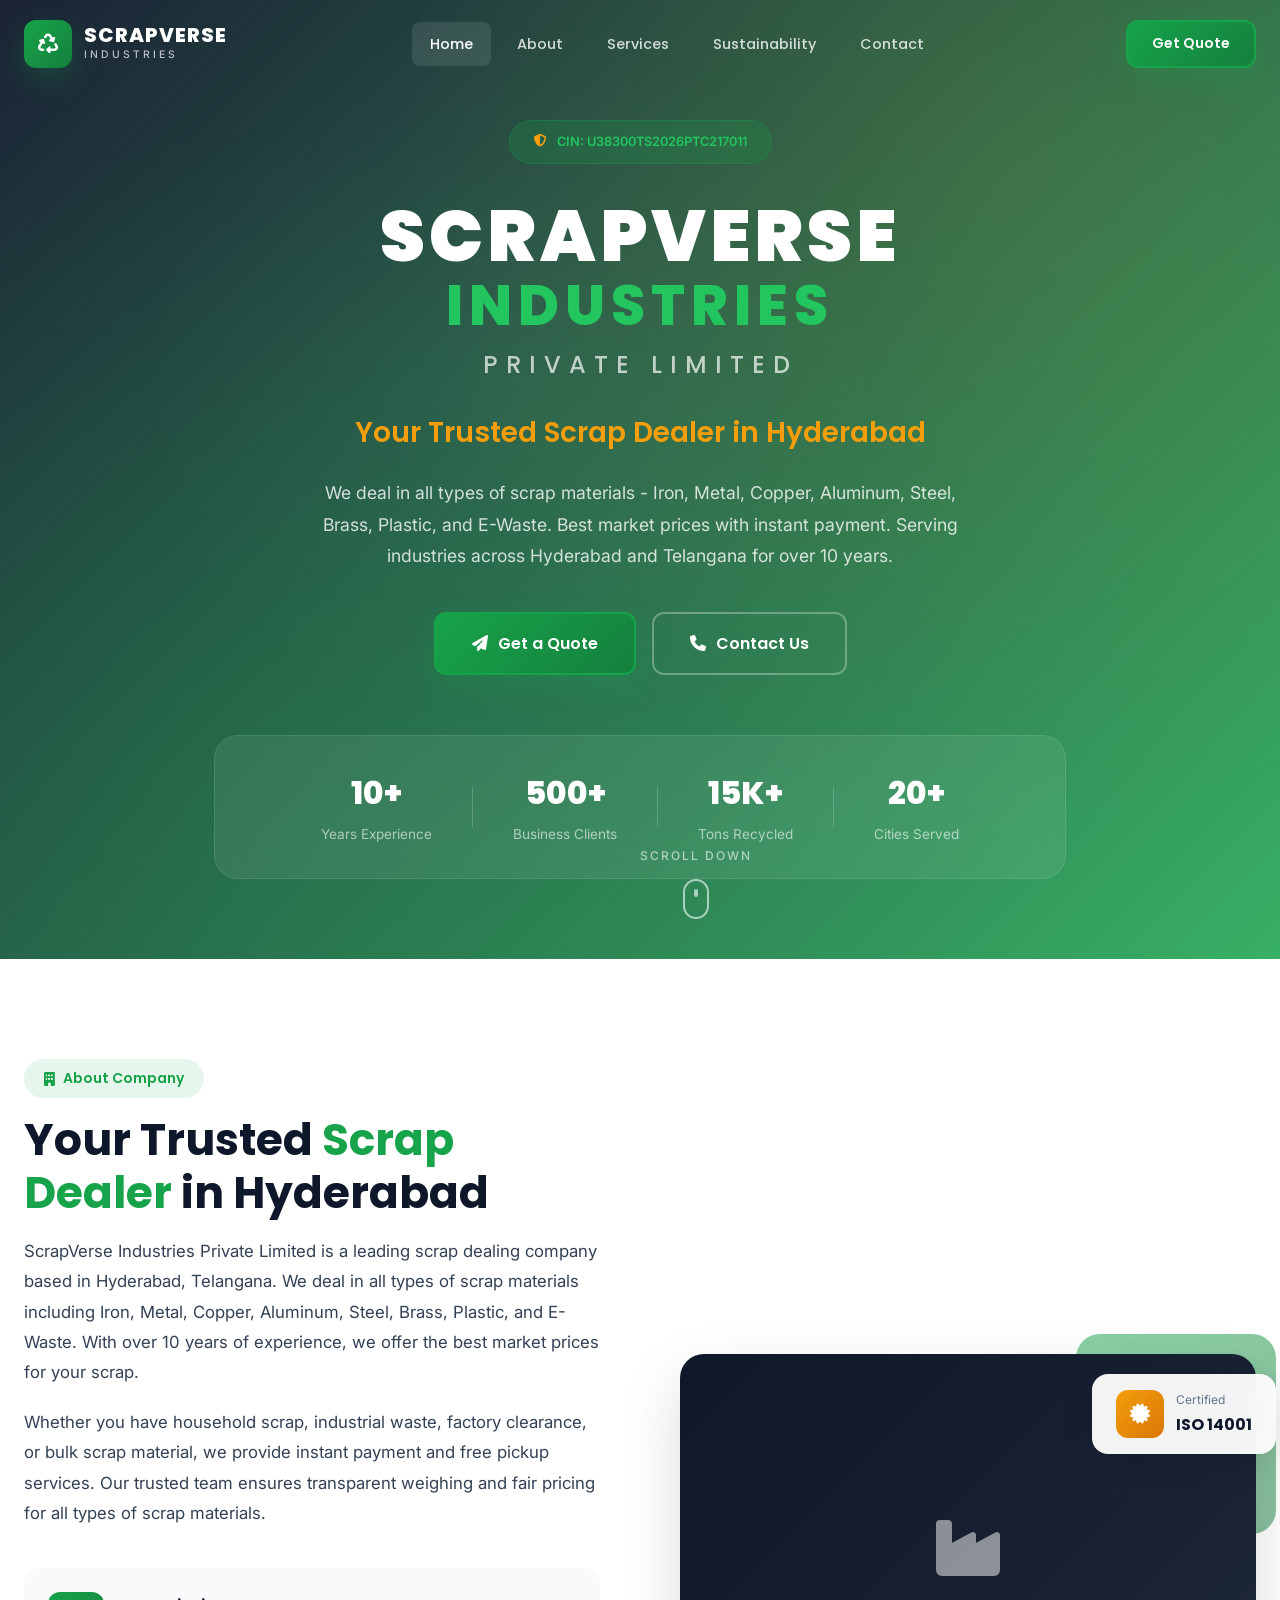
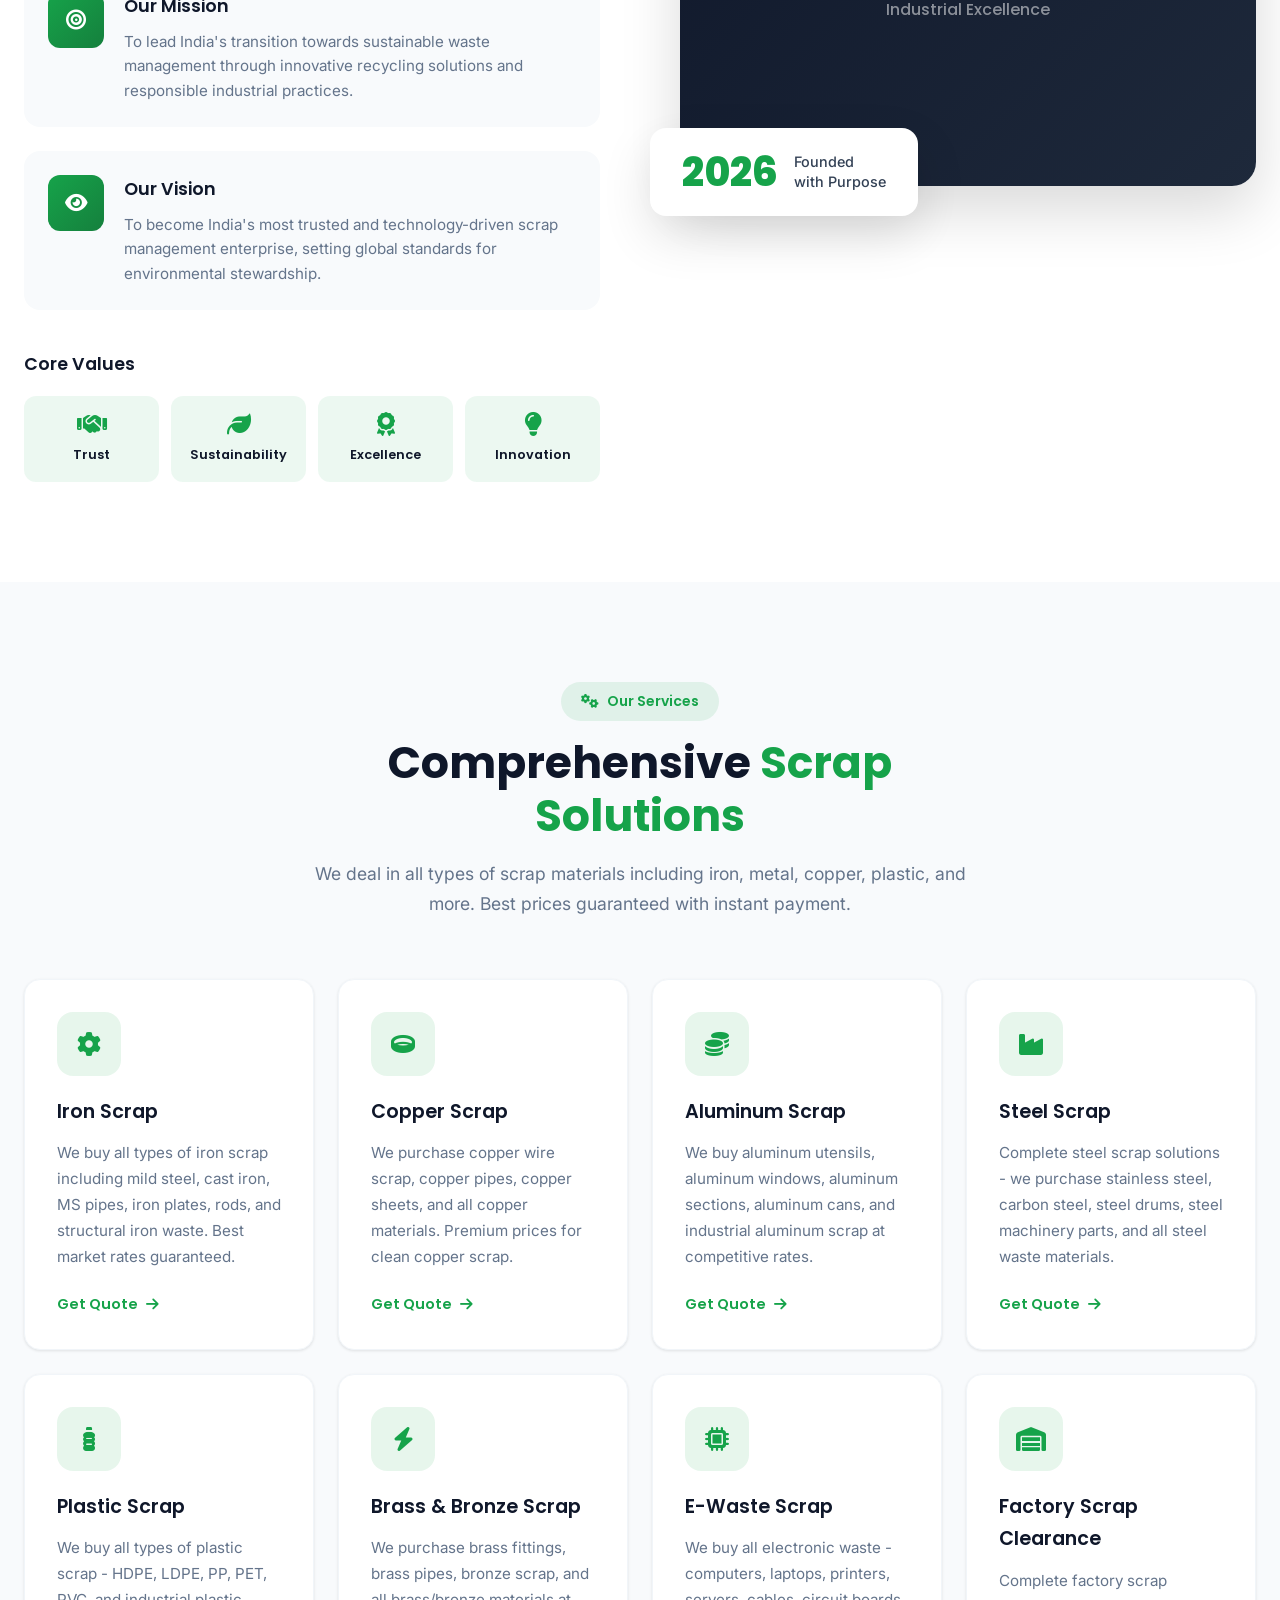
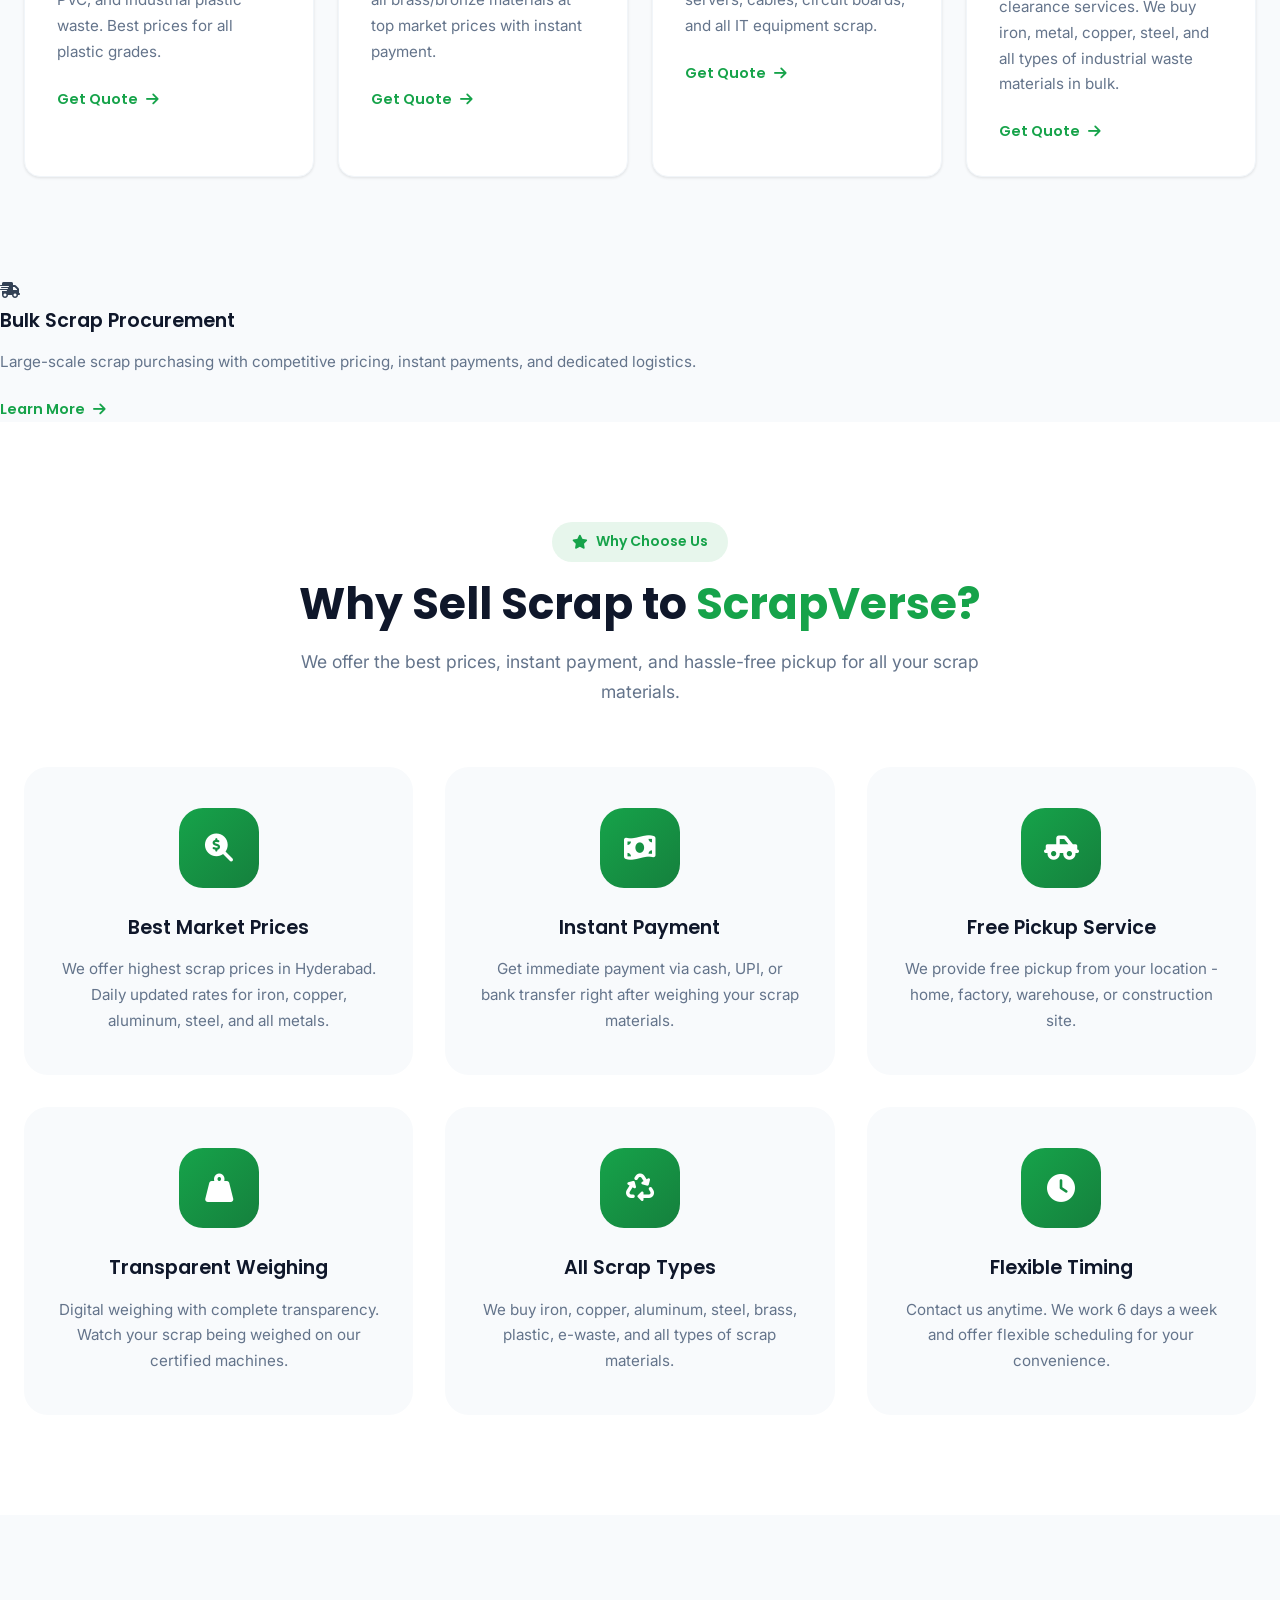
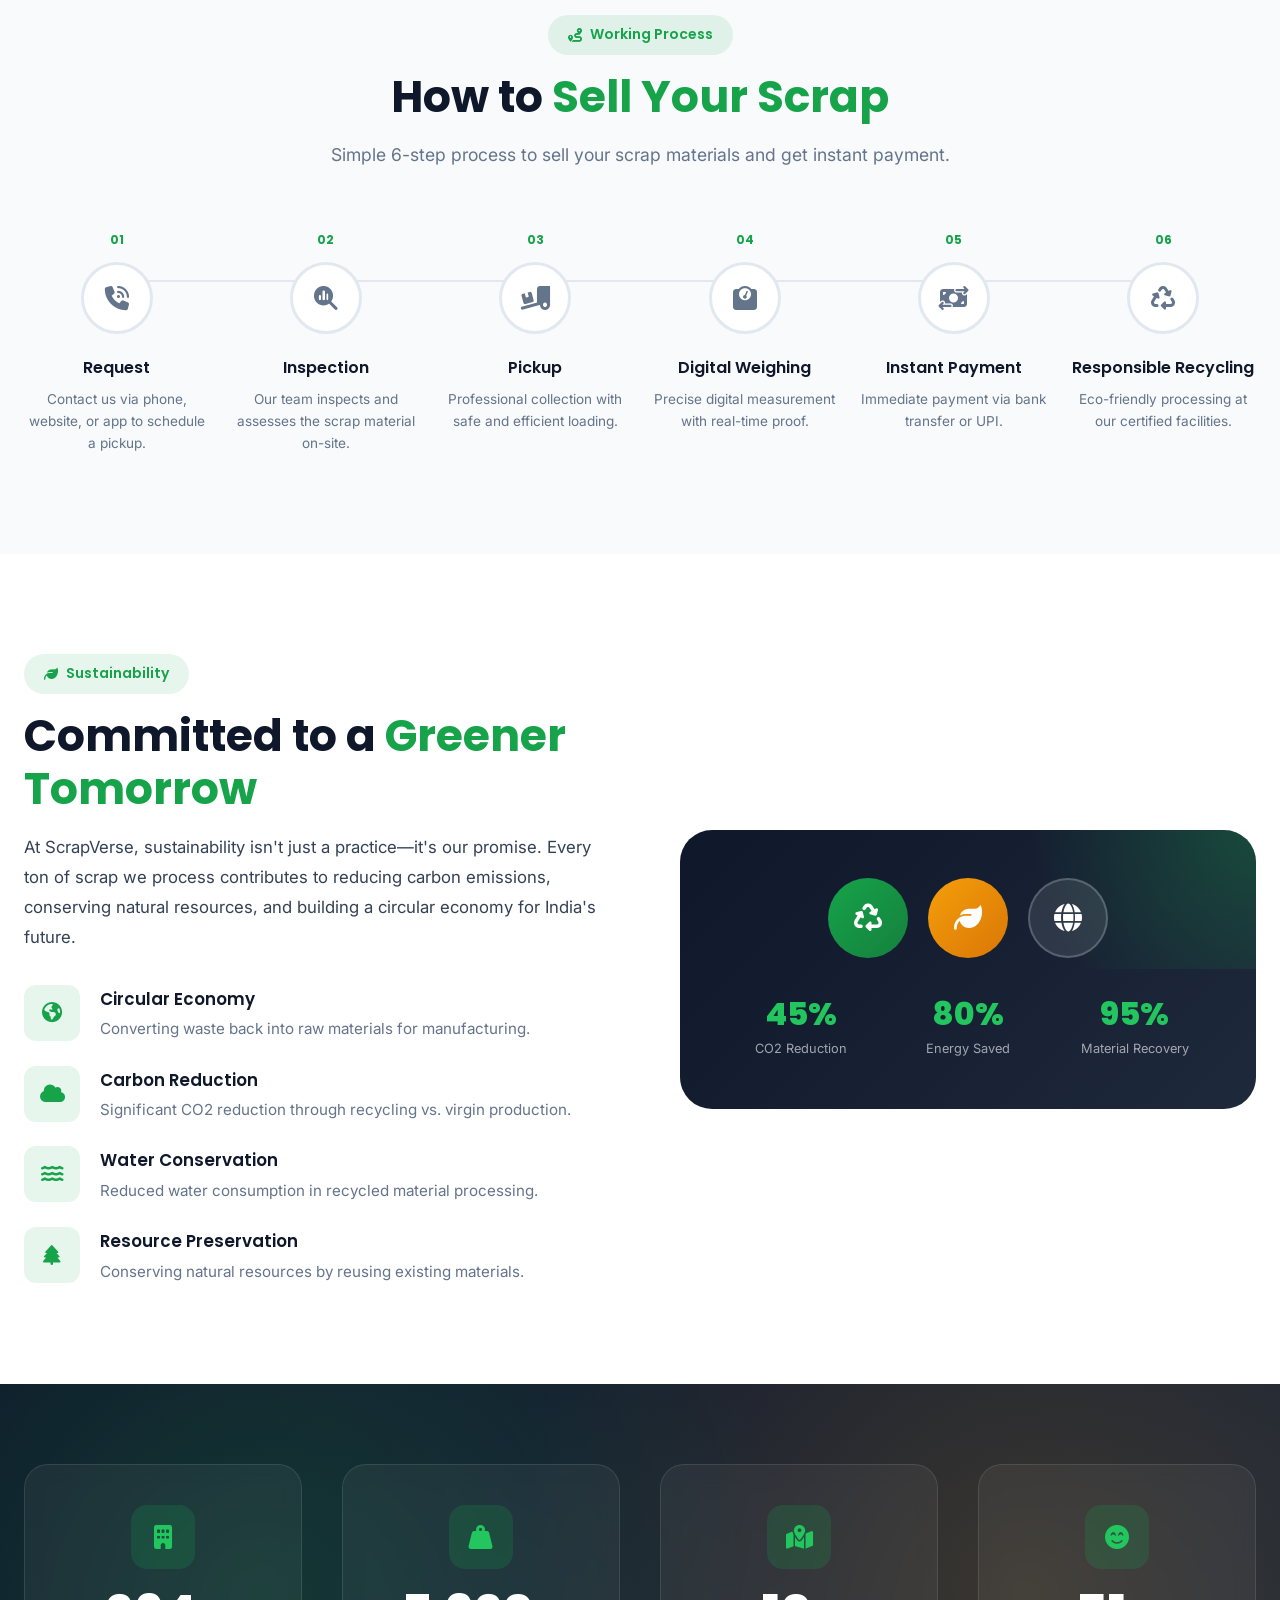
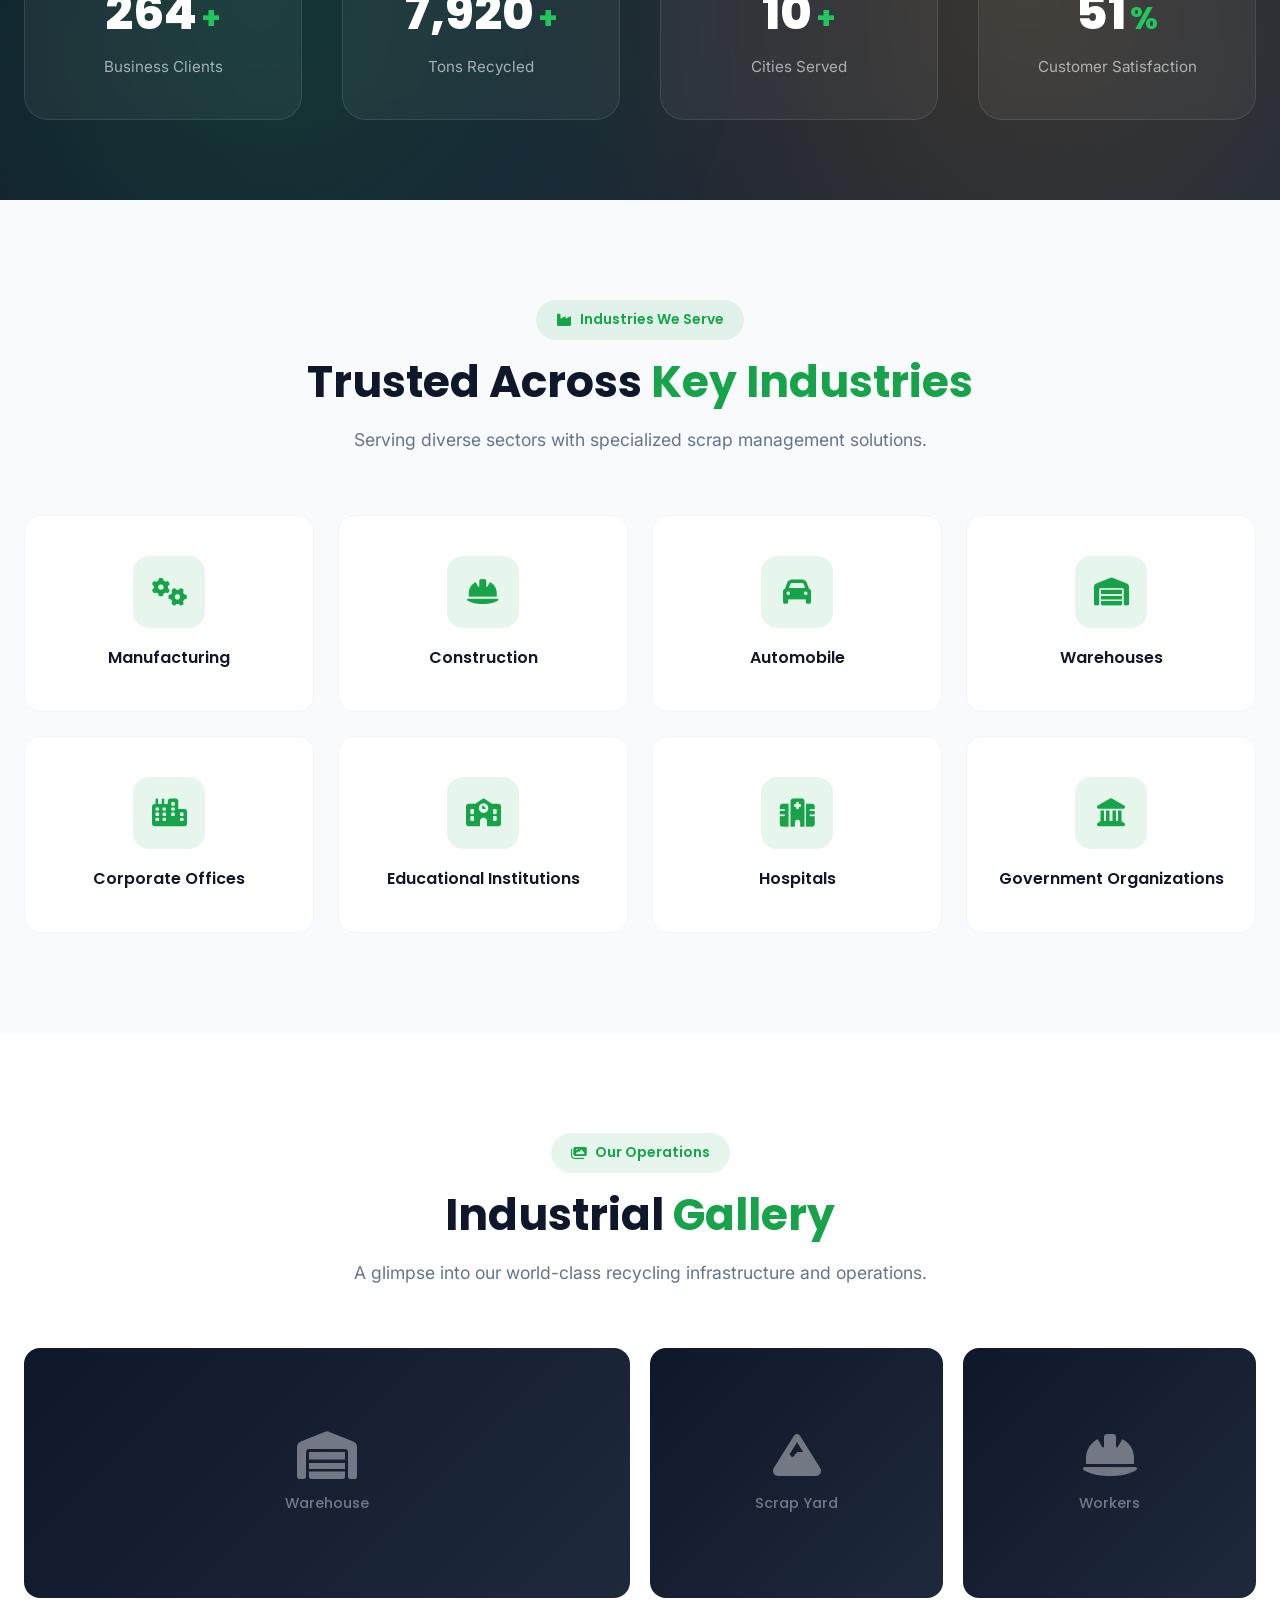
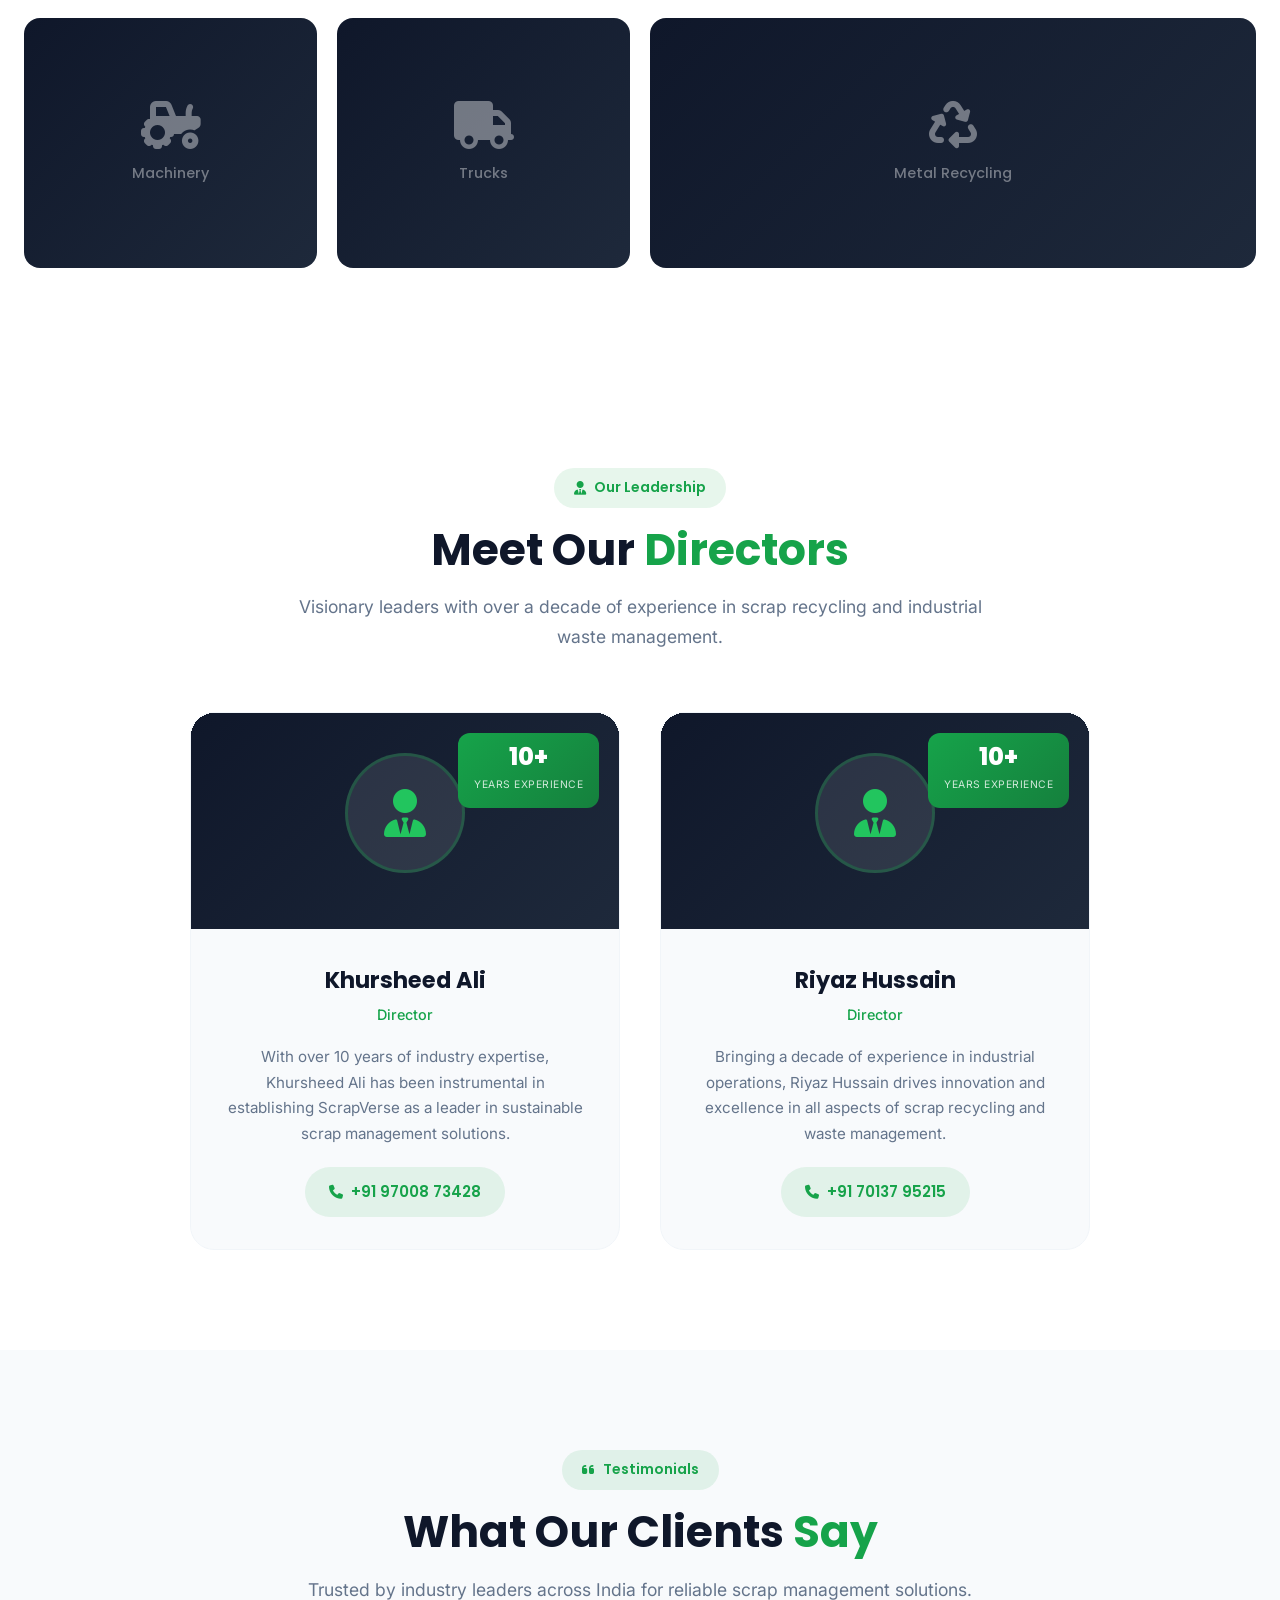
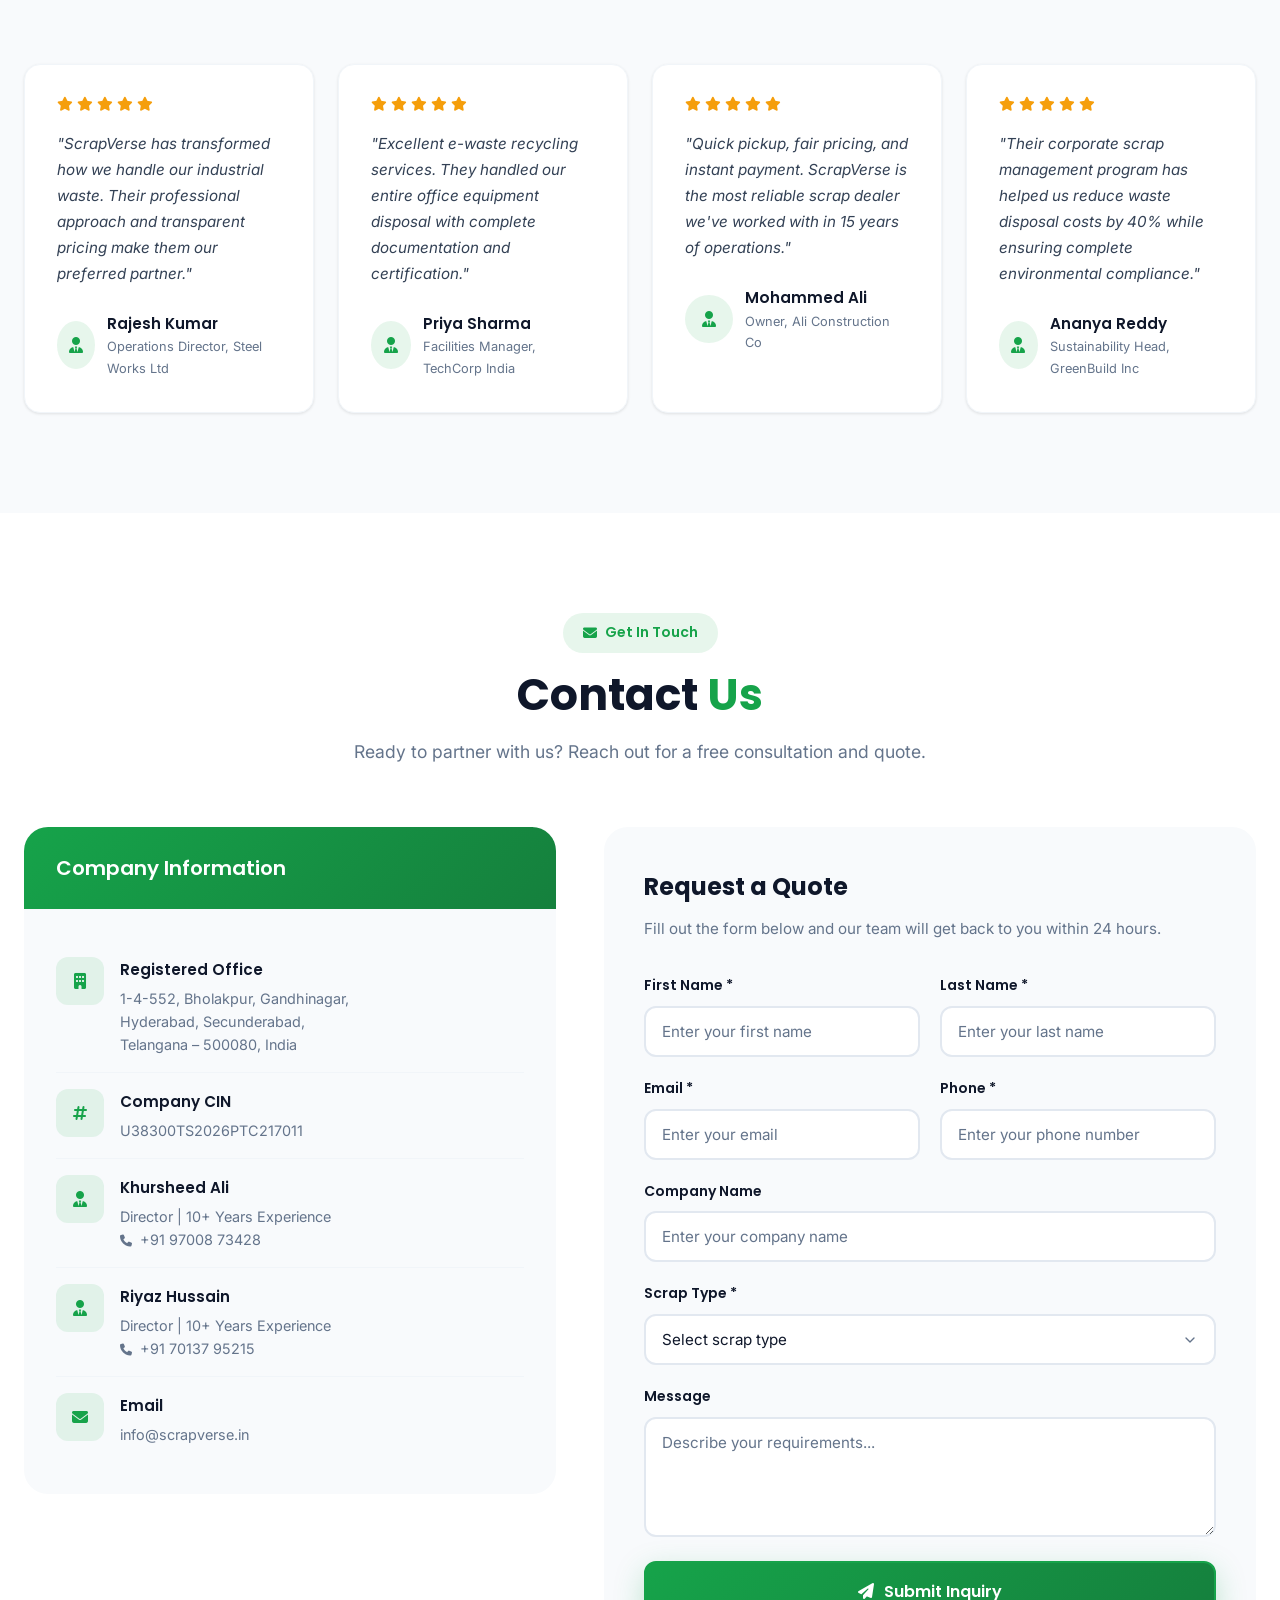
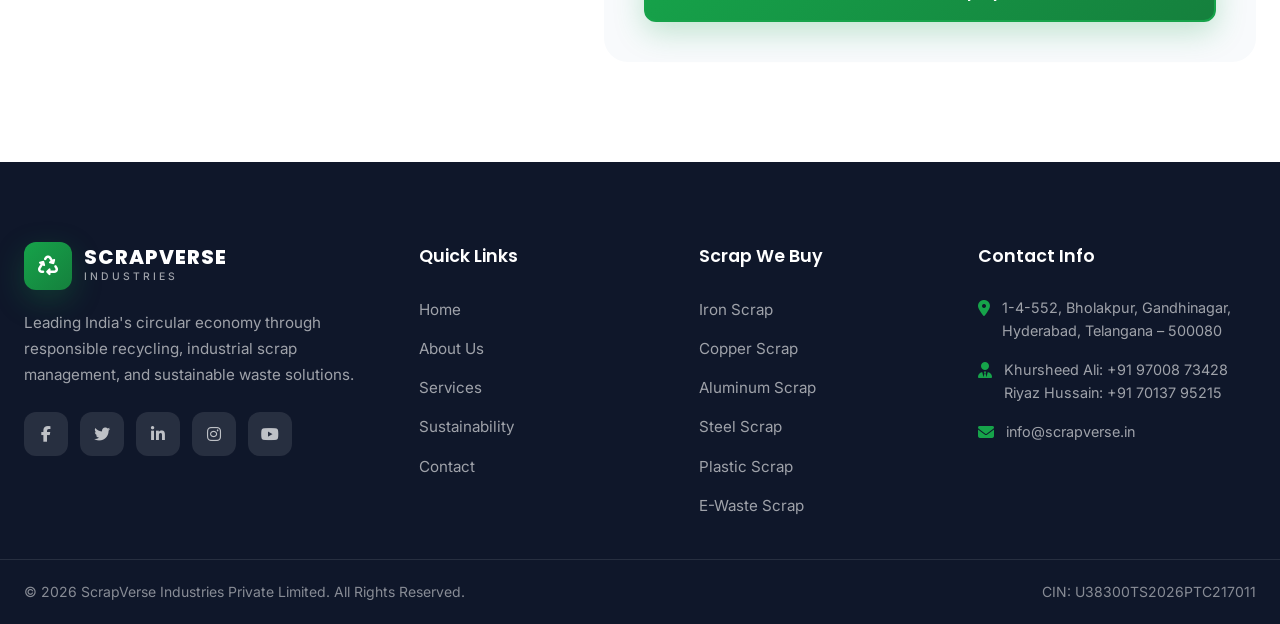
==== index.html @ 21d90a6e "Add files via upload" ====
<!DOCTYPE html>
<html lang="en">
<head>
    <meta charset="UTF-8">
    <meta name="viewport" content="width=device-width, initial-scale=1.0">
    <meta name="description" content="ScrapVerse Industries - Best scrap dealer in Hyderabad. We buy iron, copper, aluminum, steel, brass, plastic, e-waste scrap. Best prices with instant payment and free pickup.">
    <meta name="keywords" content="scrap dealer Hyderabad, iron scrap, copper scrap, aluminum scrap, steel scrap, plastic scrap, e-waste, scrap buyer, kabad dealer, scrapyerd">
    <meta name="author" content="ScrapVerse Industries Private Limited">
    <meta name="robots" content="index, follow">
    
    <title>ScrapVerse Industries | Best Scrap Dealer in Hyderabad | Iron, Copper, Steel, Plastic Scrap</title>
    
    <!-- Open Graph Meta -->
    <meta property="og:title" content="ScrapVerse Industries Private Limited">
    <meta property="og:description" content="Transforming Scrap into Sustainable Value">
    <meta property="og:type" content="website">
    
    <!-- Fonts -->
    <link rel="preconnect" href="https://fonts.googleapis.com">
    <link rel="preconnect" href="https://fonts.gstatic.com" crossorigin>
    <link href="https://fonts.googleapis.com/css2?family=Inter:wght@300;400;500;600;700&family=Poppins:wght@300;400;500;600;700;800;900&display=swap" rel="stylesheet">
    
    <!-- Font Awesome -->
    <link rel="stylesheet" href="https://cdnjs.cloudflare.com/ajax/libs/font-awesome/6.5.1/css/all.min.css">
    
    <!-- AOS Animation Library -->
    <link href="https://unpkg.com/aos@2.3.1/dist/aos.css" rel="stylesheet">
    
    <!-- Custom CSS -->
    <link rel="stylesheet" href="styles.css">
</head>
<body>
    <!-- Preloader -->
    <div id="preloader">
        <div class="loader">
            <div class="loader-inner">
                <div class="loader-circle"></div>
                <div class="loader-circle"></div>
                <div class="loader-circle"></div>
                <span class="loader-text">ScrapVerse</span>
            </div>
        </div>
    </div>

    <!-- Sticky Navigation -->
    <header id="navbar" class="navbar">
        <div class="container nav-container">
            <a href="#home" class="logo">
                <div class="logo-icon">
                    <i class="fas fa-recycle"></i>
                </div>
                <div class="logo-text">
                    <span class="logo-name">SCRAPVERSE</span>
                    <span class="logo-sub">INDUSTRIES</span>
                </div>
            </a>
            
            <nav class="nav-menu" id="navMenu">
                <a href="#home" class="nav-link active">Home</a>
                <a href="#about" class="nav-link">About</a>
                <a href="#services" class="nav-link">Services</a>
                <a href="#sustainability" class="nav-link">Sustainability</a>
                <a href="#contact" class="nav-link">Contact</a>
            </nav>
            
            <div class="nav-actions">
                <a href="#contact" class="btn btn-primary btn-nav">Get Quote</a>
                <button class="mobile-toggle" id="mobileToggle" aria-label="Toggle navigation">
                    <span></span>
                    <span></span>
                    <span></span>
                </button>
            </div>
        </div>
    </header>

    <!-- Mobile Menu Overlay -->
    <div class="mobile-menu-overlay" id="mobileOverlay"></div>
    <div class="mobile-menu" id="mobileMenu">
        <div class="mobile-menu-header">
            <div class="logo-icon">
                <i class="fas fa-recycle"></i>
            </div>
            <button class="mobile-close" id="mobileClose">
                <i class="fas fa-times"></i>
            </button>
        </div>
        <nav class="mobile-nav">
            <a href="#home" class="mobile-nav-link">Home</a>
            <a href="#about" class="mobile-nav-link">About</a>
            <a href="#services" class="mobile-nav-link">Services</a>
            <a href="#sustainability" class="mobile-nav-link">Sustainability</a>
            <a href="#contact" class="mobile-nav-link">Contact</a>
            <a href="#contact" class="btn btn-primary btn-block">Get Quote</a>
        </nav>
    </div>

    <main>
        <!-- Hero Section -->
        <section id="home" class="hero">
            <div class="hero-bg">
                <div class="hero-overlay"></div>
                <div class="hero-pattern"></div>
            </div>
            <div class="container hero-content">
                <div class="hero-badge" data-aos="fade-down" data-aos-delay="100">
                    <i class="fas fa-shield-halved"></i>
                    <span>CIN: U38300TS2026PTC217011</span>
                </div>
                <h1 class="hero-title" data-aos="fade-up" data-aos-delay="200">
                    <span class="hero-title-line">SCRAPVERSE</span>
                    <span class="hero-title-line hero-title-accent">INDUSTRIES</span>
                    <span class="hero-title-line hero-title-sub">PRIVATE LIMITED</span>
                </h1>
                <p class="hero-subtitle" data-aos="fade-up" data-aos-delay="400">
                    Your Trusted Scrap Dealer in Hyderabad
                </p>
                <p class="hero-description" data-aos="fade-up" data-aos-delay="500">
                    We deal in all types of scrap materials - Iron, Metal, Copper, Aluminum, Steel, Brass, Plastic, and E-Waste. 
                    Best market prices with instant payment. Serving industries across Hyderabad and Telangana for over 10 years.
                </p>
                <div class="hero-actions" data-aos="fade-up" data-aos-delay="600">
                    <a href="#contact" class="btn btn-primary btn-lg">
                        <i class="fas fa-paper-plane"></i>
                        Get a Quote
                    </a>
                    <a href="#contact" class="btn btn-outline btn-lg">
                        <i class="fas fa-phone"></i>
                        Contact Us
                    </a>
                </div>
                <div class="hero-stats" data-aos="fade-up" data-aos-delay="700">
                    <div class="hero-stat">
                        <span class="hero-stat-number">10+</span>
                        <span class="hero-stat-label">Years Experience</span>
                    </div>
                    <div class="hero-stat-divider"></div>
                    <div class="hero-stat">
                        <span class="hero-stat-number">500+</span>
                        <span class="hero-stat-label">Business Clients</span>
                    </div>
                    <div class="hero-stat-divider"></div>
                    <div class="hero-stat">
                        <span class="hero-stat-number">15K+</span>
                        <span class="hero-stat-label">Tons Recycled</span>
                    </div>
                    <div class="hero-stat-divider"></div>
                    <div class="hero-stat">
                        <span class="hero-stat-number">20+</span>
                        <span class="hero-stat-label">Cities Served</span>
                    </div>
                </div>
            </div>
            <a href="#about" class="scroll-indicator" data-aos="fade-up" data-aos-delay="800">
                <span class="scroll-text">Scroll Down</span>
                <div class="scroll-mouse">
                    <div class="scroll-wheel"></div>
                </div>
            </a>
        </section>

        <!-- About Section -->
        <section id="about" class="section about">
            <div class="container">
                <div class="about-grid">
                    <div class="about-content" data-aos="fade-right">
                        <div class="section-badge">
                            <i class="fas fa-building"></i>
                            <span>About Company</span>
                        </div>
                        <h2 class="section-title">Your Trusted <span class="text-accent">Scrap Dealer</span> in Hyderabad</h2>
                        <p class="about-text">
                            ScrapVerse Industries Private Limited is a leading scrap dealing company based in Hyderabad, Telangana. We deal in all types of scrap materials including Iron, Metal, Copper, Aluminum, Steel, Brass, Plastic, and E-Waste. With over 10 years of experience, we offer the best market prices for your scrap.
                        </p>
                        <p class="about-text">
                            Whether you have household scrap, industrial waste, factory clearance, or bulk scrap material, we provide instant payment and free pickup services. Our trusted team ensures transparent weighing and fair pricing for all types of scrap materials.
                        </p>
                        
                        <div class="about-features">
                            <div class="about-feature">
                                <div class="about-feature-icon">
                                    <i class="fas fa-bullseye"></i>
                                </div>
                                <div class="about-feature-content">
                                    <h4>Our Mission</h4>
                                    <p>To lead India's transition towards sustainable waste management through innovative recycling solutions and responsible industrial practices.</p>
                                </div>
                            </div>
                            <div class="about-feature">
                                <div class="about-feature-icon">
                                    <i class="fas fa-eye"></i>
                                </div>
                                <div class="about-feature-content">
                                    <h4>Our Vision</h4>
                                    <p>To become India's most trusted and technology-driven scrap management enterprise, setting global standards for environmental stewardship.</p>
                                </div>
                            </div>
                        </div>
                        
                        <div class="about-values">
                            <h4>Core Values</h4>
                            <div class="values-grid">
                                <div class="value-item">
                                    <i class="fas fa-handshake"></i>
                                    <span>Trust</span>
                                </div>
                                <div class="value-item">
                                    <i class="fas fa-leaf"></i>
                                    <span>Sustainability</span>
                                </div>
                                <div class="value-item">
                                    <i class="fas fa-award"></i>
                                    <span>Excellence</span>
                                </div>
                                <div class="value-item">
                                    <i class="fas fa-lightbulb"></i>
                                    <span>Innovation</span>
                                </div>
                            </div>
                        </div>
                    </div>
                    <div class="about-visual" data-aos="fade-left">
                        <div class="about-image-wrapper">
                            <div class="about-image">
                                <div class="about-image-placeholder">
                                    <i class="fas fa-industry"></i>
                                    <span>Industrial Excellence</span>
                                </div>
                            </div>
                            <div class="about-image-accent"></div>
                        </div>
                        <div class="about-experience">
                            <span class="experience-number">2026</span>
                            <span class="experience-text">Founded<br>with Purpose</span>
                        </div>
                        <div class="about-card floating">
                            <div class="about-card-icon">
                                <i class="fas fa-certificate"></i>
                            </div>
                            <div class="about-card-text">
                                <span class="card-label">Certified</span>
                                <span class="card-value">ISO 14001</span>
                            </div>
                        </div>
                    </div>
                </div>
            </div>
        </section>

        <!-- Services Section -->
        <section id="services" class="section services">
            <div class="container">
                <div class="section-header" data-aos="fade-up">
                    <div class="section-badge">
                        <i class="fas fa-cogs"></i>
                        <span>Our Services</span>
                    </div>
                    <h2 class="section-title">Comprehensive <span class="text-accent">Scrap Solutions</span></h2>
                    <p class="section-subtitle">We deal in all types of scrap materials including iron, metal, copper, plastic, and more. Best prices guaranteed with instant payment.</p>
                </div>
                
                <div class="services-grid">
                    <div class="service-card" data-aos="fade-up" data-aos-delay="100">
                        <div class="service-icon">
                            <i class="fas fa-gear"></i>
                        </div>
                        <h3 class="service-title">Iron Scrap</h3>
                        <p class="service-desc">We buy all types of iron scrap including mild steel, cast iron, MS pipes, iron plates, rods, and structural iron waste. Best market rates guaranteed.</p>
                        <a href="#contact" class="service-link">
                            <span>Get Quote</span>
                            <i class="fas fa-arrow-right"></i>
                        </a>
                    </div>
                    
                    <div class="service-card" data-aos="fade-up" data-aos-delay="150">
                        <div class="service-icon">
                            <i class="fas fa-ring"></i>
                        </div>
                        <h3 class="service-title">Copper Scrap</h3>
                        <p class="service-desc">We purchase copper wire scrap, copper pipes, copper sheets, and all copper materials. Premium prices for clean copper scrap.</p>
                        <a href="#contact" class="service-link">
                            <span>Get Quote</span>
                            <i class="fas fa-arrow-right"></i>
                        </a>
                    </div>
                    
                    <div class="service-card" data-aos="fade-up" data-aos-delay="200">
                        <div class="service-icon">
                            <i class="fas fa-coins"></i>
                        </div>
                        <h3 class="service-title">Aluminum Scrap</h3>
                        <p class="service-desc">We buy aluminum utensils, aluminum windows, aluminum sections, aluminum cans, and industrial aluminum scrap at competitive rates.</p>
                        <a href="#contact" class="service-link">
                            <span>Get Quote</span>
                            <i class="fas fa-arrow-right"></i>
                        </a>
                    </div>
                    
                    <div class="service-card" data-aos="fade-up" data-aos-delay="250">
                        <div class="service-icon">
                            <i class="fas fa-industry"></i>
                        </div>
                        <h3 class="service-title">Steel Scrap</h3>
                        <p class="service-desc">Complete steel scrap solutions - we purchase stainless steel, carbon steel, steel drums, steel machinery parts, and all steel waste materials.</p>
                        <a href="#contact" class="service-link">
                            <span>Get Quote</span>
                            <i class="fas fa-arrow-right"></i>
                        </a>
                    </div>
                    
                    <div class="service-card" data-aos="fade-up" data-aos-delay="300">
                        <div class="service-icon">
                            <i class="fas fa-bottle-water"></i>
                        </div>
                        <h3 class="service-title">Plastic Scrap</h3>
                        <p class="service-desc">We buy all types of plastic scrap - HDPE, LDPE, PP, PET, PVC, and industrial plastic waste. Best prices for all plastic grades.</p>
                        <a href="#contact" class="service-link">
                            <span>Get Quote</span>
                            <i class="fas fa-arrow-right"></i>
                        </a>
                    </div>
                    
                    <div class="service-card" data-aos="fade-up" data-aos-delay="350">
                        <div class="service-icon">
                            <i class="fas fa-bolt"></i>
                        </div>
                        <h3 class="service-title">Brass & Bronze Scrap</h3>
                        <p class="service-desc">We purchase brass fittings, brass pipes, bronze scrap, and all brass/bronze materials at top market prices with instant payment.</p>
                        <a href="#contact" class="service-link">
                            <span>Get Quote</span>
                            <i class="fas fa-arrow-right"></i>
                        </a>
                    </div>
                    
                    <div class="service-card" data-aos="fade-up" data-aos-delay="400">
                        <div class="service-icon">
                            <i class="fas fa-microchip"></i>
                        </div>
                        <h3 class="service-title">E-Waste Scrap</h3>
                        <p class="service-desc">We buy all electronic waste - computers, laptops, printers, servers, cables, circuit boards, and all IT equipment scrap.</p>
                        <a href="#contact" class="service-link">
                            <span>Get Quote</span>
                            <i class="fas fa-arrow-right"></i>
                        </a>
                    </div>
                    
                    <div class="service-card" data-aos="fade-up" data-aos-delay="450">
                        <div class="service-icon">
                            <i class="fas fa-warehouse"></i>
                        </div>
                        <h3 class="service-title">Factory Scrap Clearance</h3>
                        <p class="service-desc">Complete factory scrap clearance services. We buy iron, metal, copper, steel, and all types of industrial waste materials in bulk.</p>
                        <a href="#contact" class="service-link">
                            <span>Get Quote</span>
                            <i class="fas fa-arrow-right"></i>
                        </a>
                    </div>
                </div>
            </div>
        </section>
                            <i class="fas fa-truck-fast"></i>
                        </div>
                        <h3 class="service-title">Bulk Scrap Procurement</h3>
                        <p class="service-desc">Large-scale scrap purchasing with competitive pricing, instant payments, and dedicated logistics.</p>
                        <a href="#contact" class="service-link">
                            <span>Learn More</span>
                            <i class="fas fa-arrow-right"></i>
                        </a>
                    </div>
                </div>
            </div>
        </section>

        <!-- Why Choose Us Section -->
        <section class="section why-choose">
            <div class="container">
                <div class="section-header" data-aos="fade-up">
                    <div class="section-badge">
                        <i class="fas fa-star"></i>
                        <span>Why Choose Us</span>
                    </div>
                    <h2 class="section-title">Why Sell Scrap to <span class="text-accent">ScrapVerse?</span></h2>
                    <p class="section-subtitle">We offer the best prices, instant payment, and hassle-free pickup for all your scrap materials.</p>
                </div>
                
                <div class="why-grid">
                    <div class="why-card" data-aos="fade-up" data-aos-delay="100">
                        <div class="why-icon">
                            <i class="fas fa-search-dollar"></i>
                        </div>
                        <h3>Best Market Prices</h3>
                        <p>We offer highest scrap prices in Hyderabad. Daily updated rates for iron, copper, aluminum, steel, and all metals.</p>
                    </div>
                    
                    <div class="why-card" data-aos="fade-up" data-aos-delay="150">
                        <div class="why-icon">
                            <i class="fas fa-money-bill-wave"></i>
                        </div>
                        <h3>Instant Payment</h3>
                        <p>Get immediate payment via cash, UPI, or bank transfer right after weighing your scrap materials.</p>
                    </div>
                    
                    <div class="why-card" data-aos="fade-up" data-aos-delay="200">
                        <div class="why-icon">
                            <i class="fas fa-truck-pickup"></i>
                        </div>
                        <h3>Free Pickup Service</h3>
                        <p>We provide free pickup from your location - home, factory, warehouse, or construction site.</p>
                    </div>
                    
                    <div class="why-card" data-aos="fade-up" data-aos-delay="250">
                        <div class="why-icon">
                            <i class="fas fa-weight-hanging"></i>
                        </div>
                        <h3>Transparent Weighing</h3>
                        <p>Digital weighing with complete transparency. Watch your scrap being weighed on our certified machines.</p>
                    </div>
                    
                    <div class="why-card" data-aos="fade-up" data-aos-delay="300">
                        <div class="why-icon">
                            <i class="fas fa-recycle"></i>
                        </div>
                        <h3>All Scrap Types</h3>
                        <p>We buy iron, copper, aluminum, steel, brass, plastic, e-waste, and all types of scrap materials.</p>
                    </div>
                    
                    <div class="why-card" data-aos="fade-up" data-aos-delay="350">
                        <div class="why-icon">
                            <i class="fas fa-clock"></i>
                        </div>
                        <h3>Flexible Timing</h3>
                        <p>Contact us anytime. We work 6 days a week and offer flexible scheduling for your convenience.</p>
                    </div>
                </div>
            </div>
        </section>

        <!-- Working Process Section -->
        <section class="section process">
            <div class="container">
                <div class="section-header" data-aos="fade-up">
                    <div class="section-badge">
                        <i class="fas fa-route"></i>
                        <span>Working Process</span>
                    </div>
                    <h2 class="section-title">How to <span class="text-accent">Sell Your Scrap</span></h2>
                    <p class="section-subtitle">Simple 6-step process to sell your scrap materials and get instant payment.</p>
                </div>
                
                <div class="process-timeline">
                    <div class="process-line"></div>
                    
                    <div class="process-step" data-aos="fade-up" data-aos-delay="100">
                        <div class="process-number">01</div>
                        <div class="process-icon">
                            <i class="fas fa-phone-volume"></i>
                        </div>
                        <h3>Request</h3>
                        <p>Contact us via phone, website, or app to schedule a pickup.</p>
                    </div>
                    
                    <div class="process-step" data-aos="fade-up" data-aos-delay="200">
                        <div class="process-number">02</div>
                        <div class="process-icon">
                            <i class="fas fa-magnifying-glass-chart"></i>
                        </div>
                        <h3>Inspection</h3>
                        <p>Our team inspects and assesses the scrap material on-site.</p>
                    </div>
                    
                    <div class="process-step" data-aos="fade-up" data-aos-delay="300">
                        <div class="process-number">03</div>
                        <div class="process-icon">
                            <i class="fas fa-truck-loading"></i>
                        </div>
                        <h3>Pickup</h3>
                        <p>Professional collection with safe and efficient loading.</p>
                    </div>
                    
                    <div class="process-step" data-aos="fade-up" data-aos-delay="400">
                        <div class="process-number">04</div>
                        <div class="process-icon">
                            <i class="fas fa-weight-scale"></i>
                        </div>
                        <h3>Digital Weighing</h3>
                        <p>Precise digital measurement with real-time proof.</p>
                    </div>
                    
                    <div class="process-step" data-aos="fade-up" data-aos-delay="500">
                        <div class="process-number">05</div>
                        <div class="process-icon">
                            <i class="fas fa-money-bill-transfer"></i>
                        </div>
                        <h3>Instant Payment</h3>
                        <p>Immediate payment via bank transfer or UPI.</p>
                    </div>
                    
                    <div class="process-step" data-aos="fade-up" data-aos-delay="600">
                        <div class="process-number">06</div>
                        <div class="process-icon">
                            <i class="fas fa-recycle"></i>
                        </div>
                        <h3>Responsible Recycling</h3>
                        <p>Eco-friendly processing at our certified facilities.</p>
                    </div>
                </div>
            </div>
        </section>

        <!-- Sustainability Section -->
        <section id="sustainability" class="section sustainability">
            <div class="container">
                <div class="sustainability-grid">
                    <div class="sustainability-content" data-aos="fade-right">
                        <div class="section-badge">
                            <i class="fas fa-leaf"></i>
                            <span>Sustainability</span>
                        </div>
                        <h2 class="section-title">Committed to a <span class="text-accent">Greener Tomorrow</span></h2>
                        <p class="sustainability-text">
                            At ScrapVerse, sustainability isn't just a practice—it's our promise. Every ton of scrap we process contributes to reducing carbon emissions, conserving natural resources, and building a circular economy for India's future.
                        </p>
                        
                        <div class="sustainability-features">
                            <div class="sustain-feature">
                                <div class="sustain-icon">
                                    <i class="fas fa-earth-americas"></i>
                                </div>
                                <div class="sustain-content">
                                    <h4>Circular Economy</h4>
                                    <p>Converting waste back into raw materials for manufacturing.</p>
                                </div>
                            </div>
                            <div class="sustain-feature">
                                <div class="sustain-icon">
                                    <i class="fas fa-cloud"></i>
                                </div>
                                <div class="sustain-content">
                                    <h4>Carbon Reduction</h4>
                                    <p>Significant CO2 reduction through recycling vs. virgin production.</p>
                                </div>
                            </div>
                            <div class="sustain-feature">
                                <div class="sustain-icon">
                                    <i class="fas fa-water"></i>
                                </div>
                                <div class="sustain-content">
                                    <h4>Water Conservation</h4>
                                    <p>Reduced water consumption in recycled material processing.</p>
                                </div>
                            </div>
                            <div class="sustain-feature">
                                <div class="sustain-icon">
                                    <i class="fas fa-tree"></i>
                                </div>
                                <div class="sustain-content">
                                    <h4>Resource Preservation</h4>
                                    <p>Conserving natural resources by reusing existing materials.</p>
                                </div>
                            </div>
                        </div>
                    </div>
                    <div class="sustainability-visual" data-aos="fade-left">
                        <div class="eco-card">
                            <div class="eco-illustration">
                                <div class="eco-circle eco-circle-1">
                                    <i class="fas fa-recycle"></i>
                                </div>
                                <div class="eco-circle eco-circle-2">
                                    <i class="fas fa-leaf"></i>
                                </div>
                                <div class="eco-circle eco-circle-3">
                                    <i class="fas fa-globe"></i>
                                </div>
                            </div>
                            <div class="eco-stats">
                                <div class="eco-stat">
                                    <span class="eco-number">45%</span>
                                    <span class="eco-label">CO2 Reduction</span>
                                </div>
                                <div class="eco-stat">
                                    <span class="eco-number">80%</span>
                                    <span class="eco-label">Energy Saved</span>
                                </div>
                                <div class="eco-stat">
                                    <span class="eco-number">95%</span>
                                    <span class="eco-label">Material Recovery</span>
                                </div>
                            </div>
                        </div>
                    </div>
                </div>
            </div>
        </section>

        <!-- Statistics Section -->
        <section class="section statistics">
            <div class="stats-bg">
                <div class="stats-overlay"></div>
            </div>
            <div class="container">
                <div class="stats-grid">
                    <div class="stat-item" data-aos="fade-up" data-aos-delay="100">
                        <div class="stat-icon">
                            <i class="fas fa-building"></i>
                        </div>
                        <div class="stat-number" data-count="500">0</div>
                        <div class="stat-plus">+</div>
                        <div class="stat-label">Business Clients</div>
                    </div>
                    
                    <div class="stat-item" data-aos="fade-up" data-aos-delay="200">
                        <div class="stat-icon">
                            <i class="fas fa-weight-hanging"></i>
                        </div>
                        <div class="stat-number" data-count="15000">0</div>
                        <div class="stat-plus">+</div>
                        <div class="stat-label">Tons Recycled</div>
                    </div>
                    
                    <div class="stat-item" data-aos="fade-up" data-aos-delay="300">
                        <div class="stat-icon">
                            <i class="fas fa-map-location-dot"></i>
                        </div>
                        <div class="stat-number" data-count="20">0</div>
                        <div class="stat-plus">+</div>
                        <div class="stat-label">Cities Served</div>
                    </div>
                    
                    <div class="stat-item" data-aos="fade-up" data-aos-delay="400">
                        <div class="stat-icon">
                            <i class="fas fa-face-smile-beam"></i>
                        </div>
                        <div class="stat-number" data-count="98">0</div>
                        <div class="stat-plus">%</div>
                        <div class="stat-label">Customer Satisfaction</div>
                    </div>
                </div>
            </div>
        </section>

        <!-- Industries We Serve Section -->
        <section class="section industries">
            <div class="container">
                <div class="section-header" data-aos="fade-up">
                    <div class="section-badge">
                        <i class="fas fa-industry"></i>
                        <span>Industries We Serve</span>
                    </div>
                    <h2 class="section-title">Trusted Across <span class="text-accent">Key Industries</span></h2>
                    <p class="section-subtitle">Serving diverse sectors with specialized scrap management solutions.</p>
                </div>
                
                <div class="industries-grid">
                    <div class="industry-card" data-aos="zoom-in" data-aos-delay="100">
                        <div class="industry-icon">
                            <i class="fas fa-gears"></i>
                        </div>
                        <h3>Manufacturing</h3>
                    </div>
                    
                    <div class="industry-card" data-aos="zoom-in" data-aos-delay="150">
                        <div class="industry-icon">
                            <i class="fas fa-helmet-safety"></i>
                        </div>
                        <h3>Construction</h3>
                    </div>
                    
                    <div class="industry-card" data-aos="zoom-in" data-aos-delay="200">
                        <div class="industry-icon">
                            <i class="fas fa-car"></i>
                        </div>
                        <h3>Automobile</h3>
                    </div>
                    
                    <div class="industry-card" data-aos="zoom-in" data-aos-delay="250">
                        <div class="industry-icon">
                            <i class="fas fa-warehouse"></i>
                        </div>
                        <h3>Warehouses</h3>
                    </div>
                    
                    <div class="industry-card" data-aos="zoom-in" data-aos-delay="300">
                        <div class="industry-icon">
                            <i class="fas fa-city"></i>
                        </div>
                        <h3>Corporate Offices</h3>
                    </div>
                    
                    <div class="industry-card" data-aos="zoom-in" data-aos-delay="350">
                        <div class="industry-icon">
                            <i class="fas fa-school"></i>
                        </div>
                        <h3>Educational Institutions</h3>
                    </div>
                    
                    <div class="industry-card" data-aos="zoom-in" data-aos-delay="400">
                        <div class="industry-icon">
                            <i class="fas fa-hospital"></i>
                        </div>
                        <h3>Hospitals</h3>
                    </div>
                    
                    <div class="industry-card" data-aos="zoom-in" data-aos-delay="450">
                        <div class="industry-icon">
                            <i class="fas fa-landmark"></i>
                        </div>
                        <h3>Government Organizations</h3>
                    </div>
                </div>
            </div>
        </section>

        <!-- Gallery Section -->
        <section class="section gallery">
            <div class="container">
                <div class="section-header" data-aos="fade-up">
                    <div class="section-badge">
                        <i class="fas fa-images"></i>
                        <span>Our Operations</span>
                    </div>
                    <h2 class="section-title">Industrial <span class="text-accent">Gallery</span></h2>
                    <p class="section-subtitle">A glimpse into our world-class recycling infrastructure and operations.</p>
                </div>
                
                <div class="gallery-grid">
                    <div class="gallery-item gallery-item-lg" data-aos="fade-up" data-aos-delay="100">
                        <div class="gallery-placeholder">
                            <i class="fas fa-warehouse"></i>
                            <span>Warehouse</span>
                        </div>
                        <div class="gallery-overlay">
                            <i class="fas fa-expand"></i>
                            <span>Warehouse Operations</span>
                        </div>
                    </div>
                    
                    <div class="gallery-item" data-aos="fade-up" data-aos-delay="150">
                        <div class="gallery-placeholder">
                            <i class="fas fa-mountain"></i>
                            <span>Scrap Yard</span>
                        </div>
                        <div class="gallery-overlay">
                            <i class="fas fa-expand"></i>
                            <span>Scrap Yard</span>
                        </div>
                    </div>
                    
                    <div class="gallery-item" data-aos="fade-up" data-aos-delay="200">
                        <div class="gallery-placeholder">
                            <i class="fas fa-hard-hat"></i>
                            <span>Workers</span>
                        </div>
                        <div class="gallery-overlay">
                            <i class="fas fa-expand"></i>
                            <span>Professional Team</span>
                        </div>
                    </div>
                    
                    <div class="gallery-item" data-aos="fade-up" data-aos-delay="250">
                        <div class="gallery-placeholder">
                            <i class="fas fa-tractor"></i>
                            <span>Machinery</span>
                        </div>
                        <div class="gallery-overlay">
                            <i class="fas fa-expand"></i>
                            <span>Heavy Machinery</span>
                        </div>
                    </div>
                    
                    <div class="gallery-item" data-aos="fade-up" data-aos-delay="300">
                        <div class="gallery-placeholder">
                            <i class="fas fa-truck"></i>
                            <span>Trucks</span>
                        </div>
                        <div class="gallery-overlay">
                            <i class="fas fa-expand"></i>
                            <span>Fleet Logistics</span>
                        </div>
                    </div>
                    
                    <div class="gallery-item gallery-item-lg" data-aos="fade-up" data-aos-delay="350">
                        <div class="gallery-placeholder">
                            <i class="fas fa-recycle"></i>
                            <span>Metal Recycling</span>
                        </div>
                        <div class="gallery-overlay">
                            <i class="fas fa-expand"></i>
                            <span>Metal Recycling Plant</span>
                        </div>
                    </div>
                </div>
            </div>
        </section>

        <!-- Leadership Section -->
        <section class="section leadership">
            <div class="container">
                <div class="section-header" data-aos="fade-up">
                    <div class="section-badge">
                        <i class="fas fa-user-tie"></i>
                        <span>Our Leadership</span>
                    </div>
                    <h2 class="section-title">Meet Our <span class="text-accent">Directors</span></h2>
                    <p class="section-subtitle">Visionary leaders with over a decade of experience in scrap recycling and industrial waste management.</p>
                </div>
                
                <div class="leadership-grid">
                    <div class="leader-card" data-aos="fade-up" data-aos-delay="100">
                        <div class="leader-image">
                            <div class="leader-avatar">
                                <i class="fas fa-user-tie"></i>
                            </div>
                            <div class="leader-experience">
                                <span class="exp-number">10+</span>
                                <span class="exp-text">Years Experience</span>
                            </div>
                        </div>
                        <div class="leader-content">
                            <h3 class="leader-name">Khursheed Ali</h3>
                            <span class="leader-position">Director</span>
                            <p class="leader-bio">With over 10 years of industry expertise, Khursheed Ali has been instrumental in establishing ScrapVerse as a leader in sustainable scrap management solutions.</p>
                            <div class="leader-contact">
                                <a href="tel:+919700873428" class="leader-contact-item">
                                    <i class="fas fa-phone"></i>
                                    <span>+91 97008 73428</span>
                                </a>
                            </div>
                        </div>
                    </div>
                    
                    <div class="leader-card" data-aos="fade-up" data-aos-delay="200">
                        <div class="leader-image">
                            <div class="leader-avatar">
                                <i class="fas fa-user-tie"></i>
                            </div>
                            <div class="leader-experience">
                                <span class="exp-number">10+</span>
                                <span class="exp-text">Years Experience</span>
                            </div>
                        </div>
                        <div class="leader-content">
                            <h3 class="leader-name">Riyaz Hussain</h3>
                            <span class="leader-position">Director</span>
                            <p class="leader-bio">Bringing a decade of experience in industrial operations, Riyaz Hussain drives innovation and excellence in all aspects of scrap recycling and waste management.</p>
                            <div class="leader-contact">
                                <a href="tel:+917013795215" class="leader-contact-item">
                                    <i class="fas fa-phone"></i>
                                    <span>+91 70137 95215</span>
                                </a>
                            </div>
                        </div>
                    </div>
                </div>
            </div>
        </section>

        <!-- Testimonials Section -->
        <section class="section testimonials">
            <div class="container">
                <div class="section-header" data-aos="fade-up">
                    <div class="section-badge">
                        <i class="fas fa-quote-left"></i>
                        <span>Testimonials</span>
                    </div>
                    <h2 class="section-title">What Our Clients <span class="text-accent">Say</span></h2>
                    <p class="section-subtitle">Trusted by industry leaders across India for reliable scrap management solutions.</p>
                </div>
                
                <div class="testimonials-grid">
                    <div class="testimonial-card" data-aos="fade-up" data-aos-delay="100">
                        <div class="testimonial-rating">
                            <i class="fas fa-star"></i>
                            <i class="fas fa-star"></i>
                            <i class="fas fa-star"></i>
                            <i class="fas fa-star"></i>
                            <i class="fas fa-star"></i>
                        </div>
                        <p class="testimonial-text">"ScrapVerse has transformed how we handle our industrial waste. Their professional approach and transparent pricing make them our preferred partner."</p>
                        <div class="testimonial-author">
                            <div class="testimonial-avatar">
                                <i class="fas fa-user-tie"></i>
                            </div>
                            <div class="testimonial-info">
                                <span class="testimonial-name">Rajesh Kumar</span>
                                <span class="testimonial-role">Operations Director, Steel Works Ltd</span>
                            </div>
                        </div>
                    </div>
                    
                    <div class="testimonial-card" data-aos="fade-up" data-aos-delay="200">
                        <div class="testimonial-rating">
                            <i class="fas fa-star"></i>
                            <i class="fas fa-star"></i>
                            <i class="fas fa-star"></i>
                            <i class="fas fa-star"></i>
                            <i class="fas fa-star"></i>
                        </div>
                        <p class="testimonial-text">"Excellent e-waste recycling services. They handled our entire office equipment disposal with complete documentation and certification."</p>
                        <div class="testimonial-author">
                            <div class="testimonial-avatar">
                                <i class="fas fa-user-tie"></i>
                            </div>
                            <div class="testimonial-info">
                                <span class="testimonial-name">Priya Sharma</span>
                                <span class="testimonial-role">Facilities Manager, TechCorp India</span>
                            </div>
                        </div>
                    </div>
                    
                    <div class="testimonial-card" data-aos="fade-up" data-aos-delay="300">
                        <div class="testimonial-rating">
                            <i class="fas fa-star"></i>
                            <i class="fas fa-star"></i>
                            <i class="fas fa-star"></i>
                            <i class="fas fa-star"></i>
                            <i class="fas fa-star"></i>
                        </div>
                        <p class="testimonial-text">"Quick pickup, fair pricing, and instant payment. ScrapVerse is the most reliable scrap dealer we've worked with in 15 years of operations."</p>
                        <div class="testimonial-author">
                            <div class="testimonial-avatar">
                                <i class="fas fa-user-tie"></i>
                            </div>
                            <div class="testimonial-info">
                                <span class="testimonial-name">Mohammed Ali</span>
                                <span class="testimonial-role">Owner, Ali Construction Co</span>
                            </div>
                        </div>
                    </div>
                    
                    <div class="testimonial-card" data-aos="fade-up" data-aos-delay="400">
                        <div class="testimonial-rating">
                            <i class="fas fa-star"></i>
                            <i class="fas fa-star"></i>
                            <i class="fas fa-star"></i>
                            <i class="fas fa-star"></i>
                            <i class="fas fa-star"></i>
                        </div>
                        <p class="testimonial-text">"Their corporate scrap management program has helped us reduce waste disposal costs by 40% while ensuring complete environmental compliance."</p>
                        <div class="testimonial-author">
                            <div class="testimonial-avatar">
                                <i class="fas fa-user-tie"></i>
                            </div>
                            <div class="testimonial-info">
                                <span class="testimonial-name">Ananya Reddy</span>
                                <span class="testimonial-role">Sustainability Head, GreenBuild Inc</span>
                            </div>
                        </div>
                    </div>
                </div>
            </div>
        </section>

        <!-- Contact Section -->
        <section id="contact" class="section contact">
            <div class="container">
                <div class="section-header" data-aos="fade-up">
                    <div class="section-badge">
                        <i class="fas fa-envelope"></i>
                        <span>Get In Touch</span>
                    </div>
                    <h2 class="section-title">Contact <span class="text-accent">Us</span></h2>
                    <p class="section-subtitle">Ready to partner with us? Reach out for a free consultation and quote.</p>
                </div>
                
                <div class="contact-grid">
                    <div class="contact-info" data-aos="fade-right">
                        <div class="contact-card">
                            <div class="contact-card-header">
                                <h3>Company Information</h3>
                            </div>
                            <div class="contact-card-body">
                                <div class="contact-item">
                                    <div class="contact-icon">
                                        <i class="fas fa-building"></i>
                                    </div>
                                    <div class="contact-details">
                                        <h4>Registered Office</h4>
                                        <p>1-4-552, Bholakpur, Gandhinagar,<br>Hyderabad, Secunderabad,<br>Telangana – 500080, India</p>
                                    </div>
                                </div>
                                
                                <div class="contact-item">
                                    <div class="contact-icon">
                                        <i class="fas fa-hashtag"></i>
                                    </div>
                                    <div class="contact-details">
                                        <h4>Company CIN</h4>
                                        <p>U38300TS2026PTC217011</p>
                                    </div>
                                </div>
                                
                                <div class="contact-item">
                                    <div class="contact-icon">
                                        <i class="fas fa-user-tie"></i>
                                    </div>
                                    <div class="contact-details">
                                        <h4>Khursheed Ali</h4>
                                        <p>Director | 10+ Years Experience<br><i class="fas fa-phone" style="font-size: 0.75rem; margin-right: 4px;"></i> +91 97008 73428</p>
                                    </div>
                                </div>
                                
                                <div class="contact-item">
                                    <div class="contact-icon">
                                        <i class="fas fa-user-tie"></i>
                                    </div>
                                    <div class="contact-details">
                                        <h4>Riyaz Hussain</h4>
                                        <p>Director | 10+ Years Experience<br><i class="fas fa-phone" style="font-size: 0.75rem; margin-right: 4px;"></i> +91 70137 95215</p>
                                    </div>
                                </div>
                                
                                <div class="contact-item">
                                    <div class="contact-icon">
                                        <i class="fas fa-envelope"></i>
                                    </div>
                                    <div class="contact-details">
                                        <h4>Email</h4>
                                        <p>info@scrapverse.in</p>
                                    </div>
                                </div>
                            </div>
                        </div>
                    </div>
                    
                    <div class="contact-form-wrapper" data-aos="fade-left">
                        <form class="contact-form" id="contactForm">
                            <div class="form-header">
                                <h3>Request a Quote</h3>
                                <p>Fill out the form below and our team will get back to you within 24 hours.</p>
                            </div>
                            
                            <div class="form-grid">
                                <div class="form-group">
                                    <label for="firstName">First Name *</label>
                                    <input type="text" id="firstName" name="firstName" required placeholder="Enter your first name">
                                </div>
                                
                                <div class="form-group">
                                    <label for="lastName">Last Name *</label>
                                    <input type="text" id="lastName" name="lastName" required placeholder="Enter your last name">
                                </div>
                                
                                <div class="form-group">
                                    <label for="email">Email *</label>
                                    <input type="email" id="email" name="email" required placeholder="Enter your email">
                                </div>
                                
                                <div class="form-group">
                                    <label for="phone">Phone *</label>
                                    <input type="tel" id="phone" name="phone" required placeholder="Enter your phone number">
                                </div>
                                
                                <div class="form-group form-full">
                                    <label for="company">Company Name</label>
                                    <input type="text" id="company" name="company" placeholder="Enter your company name">
                                </div>
                                
                                <div class="form-group form-full">
                                    <label for="service">Scrap Type *</label>
                                    <select id="service" name="service" required>
                                        <option value="">Select scrap type</option>
                                        <option value="iron">Iron Scrap</option>
                                        <option value="copper">Copper Scrap</option>
                                        <option value="aluminum">Aluminum Scrap</option>
                                        <option value="steel">Steel Scrap</option>
                                        <option value="brass">Brass & Bronze Scrap</option>
                                        <option value="plastic">Plastic Scrap</option>
                                        <option value="e-waste">E-Waste Scrap</option>
                                        <option value="mixed">Mixed Scrap</option>
                                        <option value="factory">Factory Scrap Clearance</option>
                                        <option value="bulk">Bulk Scrap Purchase</option>
                                    </select>
                                </div>
                                
                                <div class="form-group form-full">
                                    <label for="message">Message</label>
                                    <textarea id="message" name="message" rows="4" placeholder="Describe your requirements..."></textarea>
                                </div>
                            </div>
                            
                            <button type="submit" class="btn btn-primary btn-lg btn-block">
                                <i class="fas fa-paper-plane"></i>
                                Submit Inquiry
                            </button>
                        </form>
                    </div>
                </div>
            </div>
        </section>
    </main>

    <!-- Footer -->
    <footer class="footer">
        <div class="footer-top">
            <div class="container">
                <div class="footer-grid">
                    <div class="footer-company">
                        <a href="#home" class="footer-logo">
                            <div class="logo-icon">
                                <i class="fas fa-recycle"></i>
                            </div>
                            <div class="logo-text">
                                <span class="logo-name">SCRAPVERSE</span>
                                <span class="logo-sub">INDUSTRIES</span>
                            </div>
                        </a>
                        <p class="footer-desc">Leading India's circular economy through responsible recycling, industrial scrap management, and sustainable waste solutions.</p>
                        <div class="footer-social">
                            <a href="#" class="social-link" aria-label="Facebook"><i class="fab fa-facebook-f"></i></a>
                            <a href="#" class="social-link" aria-label="Twitter"><i class="fab fa-twitter"></i></a>
                            <a href="#" class="social-link" aria-label="LinkedIn"><i class="fab fa-linkedin-in"></i></a>
                            <a href="#" class="social-link" aria-label="Instagram"><i class="fab fa-instagram"></i></a>
                            <a href="#" class="social-link" aria-label="YouTube"><i class="fab fa-youtube"></i></a>
                        </div>
                    </div>
                    
                    <div class="footer-links">
                        <h4>Quick Links</h4>
                        <ul>
                            <li><a href="#home">Home</a></li>
                            <li><a href="#about">About Us</a></li>
                            <li><a href="#services">Services</a></li>
                            <li><a href="#sustainability">Sustainability</a></li>
                            <li><a href="#contact">Contact</a></li>
                        </ul>
                    </div>
                    
                    <div class="footer-links">
                        <h4>Scrap We Buy</h4>
                        <ul>
                            <li><a href="#services">Iron Scrap</a></li>
                            <li><a href="#services">Copper Scrap</a></li>
                            <li><a href="#services">Aluminum Scrap</a></li>
                            <li><a href="#services">Steel Scrap</a></li>
                            <li><a href="#services">Plastic Scrap</a></li>
                            <li><a href="#services">E-Waste Scrap</a></li>
                        </ul>
                    </div>
                    
                    <div class="footer-contact">
                        <h4>Contact Info</h4>
                        <ul>
                            <li>
                                <i class="fas fa-location-dot"></i>
                                <span>1-4-552, Bholakpur, Gandhinagar,<br>Hyderabad, Telangana – 500080</span>
                            </li>
                            <li>
                                <i class="fas fa-user-tie"></i>
                                <span>Khursheed Ali: +91 97008 73428<br>Riyaz Hussain: +91 70137 95215</span>
                            </li>
                            <li>
                                <i class="fas fa-envelope"></i>
                                <span>info@scrapverse.in</span>
                            </li>
                        </ul>
                    </div>
                </div>
            </div>
        </div>
        
        <div class="footer-bottom">
            <div class="container">
                <div class="footer-bottom-content">
                    <p>&copy; 2026 ScrapVerse Industries Private Limited. All Rights Reserved.</p>
                    <p>CIN: U38300TS2026PTC217011</p>
                </div>
            </div>
        </div>
    </footer>

    <!-- Back to Top Button -->
    <button id="backToTop" class="back-to-top" aria-label="Back to top">
        <i class="fas fa-chevron-up"></i>
    </button>

    <!-- AOS Animation Library -->
    <script src="https://unpkg.com/aos@2.3.1/dist/aos.js"></script>
    
    <!-- Custom JavaScript -->
    <script src="main.js"></script>
</body>
</html>
---- styles.css ----
/* ===================================
   SCRAPVERSE INDUSTRIES
   Premium Corporate Landing Page
   CSS3 Stylesheet
   =================================== */

/* ===================================
   CSS Variables
   =================================== */
:root {
    /* Colors */
    --color-primary: #16A34A;
    --color-primary-dark: #15803D;
    --color-primary-light: #22C55E;
    --color-navy: #0F172A;
    --color-navy-light: #1E293B;
    --color-accent: #F59E0B;
    --color-accent-dark: #D97706;
    --color-background: #F8FAFC;
    --color-white: #FFFFFF;
    --color-text: #334155;
    --color-text-light: #64748B;
    --color-text-dark: #0F172A;
    --color-border: #E2E8F0;
    --color-border-light: #F1F5F9;

    /* Gradients */
    --gradient-primary: linear-gradient(135deg, #16A34A 0%, #15803D 100%);
    --gradient-navy: linear-gradient(135deg, #0F172A 0%, #1E293B 100%);
    --gradient-hero: linear-gradient(135deg, rgba(15, 23, 42, 0.95) 0%, rgba(22, 163, 74, 0.85) 100%);
    --gradient-glass: linear-gradient(135deg, rgba(255, 255, 255, 0.1) 0%, rgba(255, 255, 255, 0.05) 100%);
    --gradient-accent: linear-gradient(135deg, #F59E0B 0%, #D97706 100%);

    /* Shadows */
    --shadow-sm: 0 1px 3px rgba(0, 0, 0, 0.1);
    --shadow-md: 0 4px 14px rgba(0, 0, 0, 0.08);
    --shadow-lg: 0 10px 30px rgba(0, 0, 0, 0.1);
    --shadow-xl: 0 20px 50px rgba(0, 0, 0, 0.12);
    --shadow-2xl: 0 25px 60px rgba(0, 0, 0, 0.15);
    --shadow-green: 0 10px 30px rgba(22, 163, 74, 0.25);
    --shadow-glass: 0 8px 32px rgba(0, 0, 0, 0.1);

    /* Typography */
    --font-primary: 'Poppins', sans-serif;
    --font-secondary: 'Inter', sans-serif;

    /* Spacing */
    --section-padding: 100px 0;
    --container-width: 1280px;
    --container-padding: 0 24px;

    /* Border Radius */
    --radius-sm: 8px;
    --radius-md: 12px;
    --radius-lg: 16px;
    --radius-xl: 24px;
    --radius-2xl: 32px;
    --radius-full: 9999px;

    /* Transitions */
    --transition-fast: 0.2s ease;
    --transition-base: 0.3s ease;
    --transition-slow: 0.5s ease;
    --transition-spring: 0.4s cubic-bezier(0.175, 0.885, 0.32, 1.275);

    /* Z-Index */
    --z-dropdown: 100;
    --z-sticky: 200;
    --z-overlay: 300;
    --z-modal: 400;
    --z-preloader: 500;
}

/* ===================================
   Reset & Base Styles
   =================================== */
*,
*::before,
*::after {
    margin: 0;
    padding: 0;
    box-sizing: border-box;
}

html {
    scroll-behavior: smooth;
    font-size: 16px;
}

body {
    font-family: var(--font-secondary);
    font-size: 1rem;
    line-height: 1.7;
    color: var(--color-text);
    background-color: var(--color-background);
    overflow-x: hidden;
    -webkit-font-smoothing: antialiased;
    -moz-osx-font-smoothing: grayscale;
}

img {
    max-width: 100%;
    height: auto;
    display: block;
}

a {
    text-decoration: none;
    color: inherit;
    transition: var(--transition-base);
}

ul {
    list-style: none;
}

button {
    cursor: pointer;
    border: none;
    background: none;
    font-family: inherit;
}

input,
select,
textarea {
    font-family: inherit;
    font-size: inherit;
}

/* ===================================
   Utility Classes
   =================================== */
.container {
    width: 100%;
    max-width: var(--container-width);
    margin: 0 auto;
    padding: var(--container-padding);
}

.section {
    padding: var(--section-padding);
    position: relative;
}

.section-header {
    text-align: center;
    max-width: 700px;
    margin: 0 auto 60px;
}

.section-badge {
    display: inline-flex;
    align-items: center;
    gap: 8px;
    padding: 8px 20px;
    background: rgba(22, 163, 74, 0.1);
    color: var(--color-primary);
    border-radius: var(--radius-full);
    font-size: 0.875rem;
    font-weight: 600;
    font-family: var(--font-primary);
    margin-bottom: 16px;
}

.section-badge i {
    font-size: 0.875rem;
}

.section-title {
    font-family: var(--font-primary);
    font-size: clamp(2rem, 4vw, 2.75rem);
    font-weight: 700;
    color: var(--color-text-dark);
    line-height: 1.2;
    margin-bottom: 16px;
}

.text-accent {
    color: var(--color-primary);
}

.section-subtitle {
    font-size: 1.1rem;
    color: var(--color-text-light);
    line-height: 1.7;
}

/* ===================================
   Buttons
   =================================== */
.btn {
    display: inline-flex;
    align-items: center;
    justify-content: center;
    gap: 10px;
    padding: 14px 28px;
    font-family: var(--font-primary);
    font-size: 0.95rem;
    font-weight: 600;
    border-radius: var(--radius-md);
    transition: var(--transition-base);
    cursor: pointer;
    border: 2px solid transparent;
    white-space: nowrap;
}

.btn-lg {
    padding: 16px 36px;
    font-size: 1rem;
}

.btn-sm {
    padding: 10px 20px;
    font-size: 0.875rem;
}

.btn-block {
    width: 100%;
}

.btn-primary {
    background: var(--gradient-primary);
    color: var(--color-white);
    border-color: var(--color-primary);
    box-shadow: var(--shadow-green);
}

.btn-primary:hover {
    background: var(--color-primary-dark);
    transform: translateY(-2px);
    box-shadow: 0 12px 35px rgba(22, 163, 74, 0.35);
}

.btn-outline {
    background: transparent;
    color: var(--color-white);
    border-color: rgba(255, 255, 255, 0.3);
}

.btn-outline:hover {
    background: var(--color-white);
    color: var(--color-navy);
    border-color: var(--color-white);
    transform: translateY(-2px);
}

/* ===================================
   Preloader
   =================================== */
#preloader {
    position: fixed;
    top: 0;
    left: 0;
    width: 100%;
    height: 100%;
    background: var(--color-navy);
    display: flex;
    align-items: center;
    justify-content: center;
    z-index: var(--z-preloader);
    transition: opacity 0.5s ease, visibility 0.5s ease;
}

#preloader.hidden {
    opacity: 0;
    visibility: hidden;
}

.loader {
    text-align: center;
}

.loader-inner {
    position: relative;
    width: 120px;
    height: 120px;
    margin: 0 auto;
}

.loader-circle {
    position: absolute;
    width: 100%;
    height: 100%;
    border-radius: 50%;
    border: 3px solid transparent;
    animation: loaderRotate 1.5s linear infinite;
}

.loader-circle:nth-child(1) {
    border-top-color: var(--color-primary);
    animation-delay: 0s;
}

.loader-circle:nth-child(2) {
    width: 80%;
    height: 80%;
    top: 10%;
    left: 10%;
    border-right-color: var(--color-accent);
    animation-delay: 0.2s;
    animation-direction: reverse;
}

.loader-circle:nth-child(3) {
    width: 60%;
    height: 60%;
    top: 20%;
    left: 20%;
    border-bottom-color: var(--color-white);
    animation-delay: 0.4s;
}

.loader-text {
    position: absolute;
    top: 50%;
    left: 50%;
    transform: translate(-50%, -50%);
    font-family: var(--font-primary);
    font-size: 0.75rem;
    font-weight: 700;
    color: var(--color-white);
    letter-spacing: 2px;
}

@keyframes loaderRotate {
    to {
        transform: rotate(360deg);
    }
}

/* ===================================
   Navigation
   =================================== */
.navbar {
    position: fixed;
    top: 0;
    left: 0;
    width: 100%;
    padding: 20px 0;
    z-index: var(--z-sticky);
    transition: var(--transition-base);
}

.navbar.scrolled {
    background: rgba(15, 23, 42, 0.95);
    backdrop-filter: blur(20px);
    -webkit-backdrop-filter: blur(20px);
    padding: 12px 0;
    box-shadow: 0 4px 20px rgba(0, 0, 0, 0.2);
}

.nav-container {
    display: flex;
    align-items: center;
    justify-content: space-between;
}

.logo {
    display: flex;
    align-items: center;
    gap: 12px;
}

.logo-icon {
    width: 48px;
    height: 48px;
    background: var(--gradient-primary);
    border-radius: var(--radius-md);
    display: flex;
    align-items: center;
    justify-content: center;
    font-size: 1.25rem;
    color: var(--color-white);
    box-shadow: var(--shadow-green);
}

.logo-text {
    display: flex;
    flex-direction: column;
}

.logo-name {
    font-family: var(--font-primary);
    font-size: 1.25rem;
    font-weight: 800;
    color: var(--color-white);
    letter-spacing: 1px;
    line-height: 1.1;
}

.logo-sub {
    font-family: var(--font-secondary);
    font-size: 0.65rem;
    font-weight: 500;
    color: rgba(255, 255, 255, 0.7);
    letter-spacing: 3px;
    text-transform: uppercase;
}

.nav-menu {
    display: flex;
    align-items: center;
    gap: 8px;
}

.nav-link {
    padding: 10px 18px;
    font-family: var(--font-primary);
    font-size: 0.9rem;
    font-weight: 500;
    color: rgba(255, 255, 255, 0.8);
    border-radius: var(--radius-sm);
    transition: var(--transition-base);
}

.nav-link:hover,
.nav-link.active {
    color: var(--color-white);
    background: rgba(255, 255, 255, 0.1);
}

.nav-actions {
    display: flex;
    align-items: center;
    gap: 16px;
}

.btn-nav {
    padding: 10px 24px;
    font-size: 0.875rem;
}

/* Mobile Toggle */
.mobile-toggle {
    display: none;
    flex-direction: column;
    gap: 5px;
    padding: 8px;
    cursor: pointer;
}

.mobile-toggle span {
    width: 24px;
    height: 2px;
    background: var(--color-white);
    border-radius: 2px;
    transition: var(--transition-base);
}

.mobile-toggle.active span:nth-child(1) {
    transform: rotate(45deg) translate(5px, 5px);
}

.mobile-toggle.active span:nth-child(2) {
    opacity: 0;
}

.mobile-toggle.active span:nth-child(3) {
    transform: rotate(-45deg) translate(5px, -5px);
}

/* Mobile Menu */
.mobile-menu-overlay {
    position: fixed;
    top: 0;
    left: 0;
    width: 100%;
    height: 100%;
    background: rgba(0, 0, 0, 0.5);
    opacity: 0;
    visibility: hidden;
    z-index: var(--z-overlay);
    transition: var(--transition-base);
}

.mobile-menu-overlay.active {
    opacity: 1;
    visibility: visible;
}

.mobile-menu {
    position: fixed;
    top: 0;
    right: -300px;
    width: 300px;
    height: 100%;
    background: var(--color-navy);
    z-index: var(--z-modal);
    transition: var(--transition-slow);
    overflow-y: auto;
}

.mobile-menu.active {
    right: 0;
}

.mobile-menu-header {
    display: flex;
    align-items: center;
    justify-content: space-between;
    padding: 20px 24px;
    border-bottom: 1px solid rgba(255, 255, 255, 0.1);
}

.mobile-close {
    width: 40px;
    height: 40px;
    display: flex;
    align-items: center;
    justify-content: center;
    color: var(--color-white);
    font-size: 1.25rem;
    border-radius: var(--radius-sm);
    transition: var(--transition-base);
}

.mobile-close:hover {
    background: rgba(255, 255, 255, 0.1);
}

.mobile-nav {
    padding: 24px;
    display: flex;
    flex-direction: column;
    gap: 8px;
}

.mobile-nav-link {
    padding: 14px 16px;
    font-family: var(--font-primary);
    font-size: 1rem;
    font-weight: 500;
    color: rgba(255, 255, 255, 0.8);
    border-radius: var(--radius-sm);
    transition: var(--transition-base);
}

.mobile-nav-link:hover {
    color: var(--color-white);
    background: rgba(255, 255, 255, 0.1);
}

/* ===================================
   Hero Section
   =================================== */
.hero {
    position: relative;
    min-height: 100vh;
    display: flex;
    align-items: center;
    padding: 120px 0 80px;
    overflow: hidden;
}

.hero-bg {
    position: absolute;
    top: 0;
    left: 0;
    width: 100%;
    height: 100%;
    z-index: -1;
}

.hero-overlay {
    position: absolute;
    top: 0;
    left: 0;
    width: 100%;
    height: 100%;
    background: var(--gradient-hero);
}

.hero-pattern {
    position: absolute;
    top: 0;
    left: 0;
    width: 100%;
    height: 100%;
    background-image: 
        radial-gradient(circle at 20% 80%, rgba(22, 163, 74, 0.15) 0%, transparent 50%),
        radial-gradient(circle at 80% 20%, rgba(245, 158, 11, 0.1) 0%, transparent 50%),
        radial-gradient(circle at 40% 40%, rgba(255, 255, 255, 0.03) 0%, transparent 40%);
}

.hero-content {
    text-align: center;
    max-width: 900px;
    margin: 0 auto;
}

.hero-badge {
    display: inline-flex;
    align-items: center;
    gap: 10px;
    padding: 10px 24px;
    background: rgba(22, 163, 74, 0.2);
    border: 1px solid rgba(22, 163, 74, 0.3);
    border-radius: var(--radius-full);
    font-size: 0.8rem;
    font-weight: 600;
    color: var(--color-primary-light);
    margin-bottom: 32px;
    backdrop-filter: blur(10px);
}

.hero-badge i {
    color: var(--color-accent);
}

.hero-title {
    font-family: var(--font-primary);
    margin-bottom: 24px;
}

.hero-title-line {
    display: block;
}

.hero-title-line:first-child {
    font-size: clamp(2.5rem, 6vw, 4.5rem);
    font-weight: 900;
    color: var(--color-white);
    letter-spacing: 4px;
    line-height: 1.1;
}

.hero-title-accent {
    font-size: clamp(2rem, 5vw, 3.5rem);
    font-weight: 800;
    color: var(--color-primary-light);
    letter-spacing: 6px;
    line-height: 1.1;
}

.hero-title-sub {
    font-size: clamp(1rem, 2.5vw, 1.5rem);
    font-weight: 500;
    color: rgba(255, 255, 255, 0.7);
    letter-spacing: 8px;
    margin-top: 8px;
}

.hero-subtitle {
    font-family: var(--font-primary);
    font-size: clamp(1.25rem, 2.5vw, 1.75rem);
    font-weight: 600;
    color: var(--color-accent);
    margin-bottom: 20px;
}

.hero-description {
    font-size: 1.1rem;
    color: rgba(255, 255, 255, 0.8);
    max-width: 650px;
    margin: 0 auto 40px;
    line-height: 1.8;
}

.hero-actions {
    display: flex;
    align-items: center;
    justify-content: center;
    gap: 16px;
    margin-bottom: 60px;
    flex-wrap: wrap;
}

.hero-stats {
    display: flex;
    align-items: center;
    justify-content: center;
    gap: 40px;
    padding: 30px 40px;
    background: rgba(255, 255, 255, 0.08);
    backdrop-filter: blur(20px);
    border-radius: var(--radius-xl);
    border: 1px solid rgba(255, 255, 255, 0.1);
}

.hero-stat {
    text-align: center;
}

.hero-stat-number {
    display: block;
    font-family: var(--font-primary);
    font-size: 2rem;
    font-weight: 800;
    color: var(--color-white);
}

.hero-stat-label {
    font-size: 0.85rem;
    color: rgba(255, 255, 255, 0.6);
}

.hero-stat-divider {
    width: 1px;
    height: 40px;
    background: rgba(255, 255, 255, 0.2);
}

/* Scroll Indicator */
.scroll-indicator {
    position: absolute;
    bottom: 40px;
    left: 50%;
    transform: translateX(-50%);
    display: flex;
    flex-direction: column;
    align-items: center;
    gap: 12px;
    color: rgba(255, 255, 255, 0.6);
    transition: var(--transition-base);
}

.scroll-indicator:hover {
    color: var(--color-white);
}

.scroll-text {
    font-size: 0.75rem;
    font-weight: 500;
    letter-spacing: 2px;
    text-transform: uppercase;
}

.scroll-mouse {
    width: 26px;
    height: 40px;
    border: 2px solid currentColor;
    border-radius: 13px;
    position: relative;
}

.scroll-wheel {
    position: absolute;
    top: 8px;
    left: 50%;
    transform: translateX(-50%);
    width: 4px;
    height: 8px;
    background: currentColor;
    border-radius: 2px;
    animation: scrollWheel 1.5s ease-in-out infinite;
}

@keyframes scrollWheel {
    0%, 100% {
        opacity: 1;
        transform: translateX(-50%) translateY(0);
    }
    50% {
        opacity: 0.5;
        transform: translateX(-50%) translateY(10px);
    }
}

/* ===================================
   About Section
   =================================== */
.about {
    background: var(--color-white);
}

.about-grid {
    display: grid;
    grid-template-columns: 1fr 1fr;
    gap: 80px;
    align-items: center;
}

.about-text {
    font-size: 1.05rem;
    color: var(--color-text);
    margin-bottom: 20px;
    line-height: 1.8;
}

.about-features {
    margin-top: 40px;
    display: flex;
    flex-direction: column;
    gap: 24px;
}

.about-feature {
    display: flex;
    gap: 20px;
    padding: 24px;
    background: var(--color-background);
    border-radius: var(--radius-lg);
    transition: var(--transition-base);
}

.about-feature:hover {
    transform: translateX(8px);
    box-shadow: var(--shadow-md);
}

.about-feature-icon {
    width: 56px;
    height: 56px;
    background: var(--gradient-primary);
    border-radius: var(--radius-md);
    display: flex;
    align-items: center;
    justify-content: center;
    font-size: 1.25rem;
    color: var(--color-white);
    flex-shrink: 0;
}

.about-feature-content h4 {
    font-family: var(--font-primary);
    font-size: 1.1rem;
    font-weight: 600;
    color: var(--color-text-dark);
    margin-bottom: 8px;
}

.about-feature-content p {
    font-size: 0.95rem;
    color: var(--color-text-light);
    line-height: 1.6;
}

.about-values {
    margin-top: 40px;
}

.about-values h4 {
    font-family: var(--font-primary);
    font-size: 1.1rem;
    font-weight: 600;
    color: var(--color-text-dark);
    margin-bottom: 16px;
}

.values-grid {
    display: grid;
    grid-template-columns: repeat(4, 1fr);
    gap: 12px;
}

.value-item {
    display: flex;
    flex-direction: column;
    align-items: center;
    gap: 8px;
    padding: 16px;
    background: rgba(22, 163, 74, 0.08);
    border-radius: var(--radius-md);
    transition: var(--transition-base);
}

.value-item:hover {
    background: rgba(22, 163, 74, 0.15);
    transform: translateY(-4px);
}

.value-item i {
    font-size: 1.5rem;
    color: var(--color-primary);
}

.value-item span {
    font-family: var(--font-primary);
    font-size: 0.8rem;
    font-weight: 600;
    color: var(--color-text-dark);
}

/* About Visual */
.about-visual {
    position: relative;
}

.about-image-wrapper {
    position: relative;
}

.about-image {
    width: 100%;
    aspect-ratio: 4/3;
    background: var(--gradient-navy);
    border-radius: var(--radius-xl);
    overflow: hidden;
    box-shadow: var(--shadow-2xl);
}

.about-image-placeholder {
    width: 100%;
    height: 100%;
    display: flex;
    flex-direction: column;
    align-items: center;
    justify-content: center;
    gap: 16px;
    color: rgba(255, 255, 255, 0.5);
}

.about-image-placeholder i {
    font-size: 4rem;
}

.about-image-placeholder span {
    font-family: var(--font-primary);
    font-size: 1rem;
    font-weight: 500;
}

.about-image-accent {
    position: absolute;
    top: -20px;
    right: -20px;
    width: 200px;
    height: 200px;
    background: var(--gradient-primary);
    border-radius: var(--radius-xl);
    z-index: -1;
    opacity: 0.5;
}

.about-experience {
    position: absolute;
    bottom: -30px;
    left: -30px;
    padding: 24px 32px;
    background: var(--color-white);
    border-radius: var(--radius-lg);
    box-shadow: var(--shadow-xl);
    display: flex;
    align-items: center;
    gap: 16px;
}

.experience-number {
    font-family: var(--font-primary);
    font-size: 2.5rem;
    font-weight: 800;
    color: var(--color-primary);
    line-height: 1;
}

.experience-text {
    font-size: 0.9rem;
    font-weight: 500;
    color: var(--color-text);
    line-height: 1.4;
}

.about-card {
    position: absolute;
    top: 20px;
    right: -20px;
    padding: 16px 24px;
    background: rgba(255, 255, 255, 0.95);
    backdrop-filter: blur(20px);
    border-radius: var(--radius-lg);
    box-shadow: var(--shadow-lg);
    display: flex;
    align-items: center;
    gap: 12px;
    animation: floating 3s ease-in-out infinite;
}

.about-card-icon {
    width: 48px;
    height: 48px;
    background: var(--gradient-accent);
    border-radius: var(--radius-md);
    display: flex;
    align-items: center;
    justify-content: center;
    font-size: 1.25rem;
    color: var(--color-white);
}

.card-label {
    display: block;
    font-size: 0.75rem;
    color: var(--color-text-light);
}

.card-value {
    display: block;
    font-family: var(--font-primary);
    font-size: 1rem;
    font-weight: 700;
    color: var(--color-text-dark);
}

@keyframes floating {
    0%, 100% {
        transform: translateY(0);
    }
    50% {
        transform: translateY(-10px);
    }
}

/* ===================================
   Services Section
   =================================== */
.services {
    background: var(--color-background);
}

.services-grid {
    display: grid;
    grid-template-columns: repeat(4, 1fr);
    gap: 24px;
}

.service-card {
    background: var(--color-white);
    padding: 32px;
    border-radius: var(--radius-lg);
    box-shadow: var(--shadow-sm);
    transition: var(--transition-base);
    position: relative;
    overflow: hidden;
    border: 1px solid var(--color-border-light);
}

.service-card::before {
    content: '';
    position: absolute;
    top: 0;
    left: 0;
    width: 100%;
    height: 4px;
    background: var(--gradient-primary);
    transform: scaleX(0);
    transform-origin: left;
    transition: var(--transition-base);
}

.service-card:hover {
    transform: translateY(-8px);
    box-shadow: var(--shadow-xl);
    border-color: transparent;
}

.service-card:hover::before {
    transform: scaleX(1);
}

.service-icon {
    width: 64px;
    height: 64px;
    background: rgba(22, 163, 74, 0.1);
    border-radius: var(--radius-lg);
    display: flex;
    align-items: center;
    justify-content: center;
    font-size: 1.5rem;
    color: var(--color-primary);
    margin-bottom: 20px;
    transition: var(--transition-base);
}

.service-card:hover .service-icon {
    background: var(--gradient-primary);
    color: var(--color-white);
    transform: scale(1.1);
}

.service-title {
    font-family: var(--font-primary);
    font-size: 1.2rem;
    font-weight: 600;
    color: var(--color-text-dark);
    margin-bottom: 12px;
}

.service-desc {
    font-size: 0.95rem;
    color: var(--color-text-light);
    line-height: 1.7;
    margin-bottom: 20px;
}

.service-link {
    display: inline-flex;
    align-items: center;
    gap: 8px;
    font-family: var(--font-primary);
    font-size: 0.9rem;
    font-weight: 600;
    color: var(--color-primary);
    transition: var(--transition-base);
}

.service-link i {
    transition: var(--transition-base);
}

.service-link:hover {
    gap: 12px;
}

.service-link:hover i {
    transform: translateX(4px);
}

/* ===================================
   Why Choose Us Section
   =================================== */
.why-choose {
    background: var(--color-white);
}

.why-grid {
    display: grid;
    grid-template-columns: repeat(3, 1fr);
    gap: 32px;
}

.why-card {
    padding: 40px 32px;
    background: var(--color-background);
    border-radius: var(--radius-xl);
    text-align: center;
    transition: var(--transition-base);
    border: 1px solid transparent;
}

.why-card:hover {
    background: var(--color-white);
    border-color: var(--color-border);
    transform: translateY(-8px);
    box-shadow: var(--shadow-xl);
}

.why-icon {
    width: 80px;
    height: 80px;
    background: var(--gradient-primary);
    border-radius: var(--radius-xl);
    display: flex;
    align-items: center;
    justify-content: center;
    font-size: 1.75rem;
    color: var(--color-white);
    margin: 0 auto 24px;
    transition: var(--transition-spring);
}

.why-card:hover .why-icon {
    transform: scale(1.1) rotate(5deg);
}

.why-card h3 {
    font-family: var(--font-primary);
    font-size: 1.2rem;
    font-weight: 600;
    color: var(--color-text-dark);
    margin-bottom: 12px;
}

.why-card p {
    font-size: 0.95rem;
    color: var(--color-text-light);
    line-height: 1.7;
}

/* ===================================
   Process Section
   =================================== */
.process {
    background: var(--color-background);
}

.process-timeline {
    display: grid;
    grid-template-columns: repeat(6, 1fr);
    gap: 24px;
    position: relative;
}

.process-line {
    position: absolute;
    top: 50px;
    left: 8%;
    right: 8%;
    height: 2px;
    background: var(--color-border);
    z-index: 0;
}

.process-step {
    text-align: center;
    position: relative;
    z-index: 1;
}

.process-number {
    font-family: var(--font-primary);
    font-size: 0.75rem;
    font-weight: 700;
    color: var(--color-primary);
    margin-bottom: 12px;
}

.process-icon {
    width: 72px;
    height: 72px;
    background: var(--color-white);
    border: 3px solid var(--color-border);
    border-radius: 50%;
    display: flex;
    align-items: center;
    justify-content: center;
    font-size: 1.5rem;
    color: var(--color-text-light);
    margin: 0 auto 20px;
    transition: var(--transition-base);
}

.process-step:hover .process-icon {
    background: var(--gradient-primary);
    border-color: var(--color-primary);
    color: var(--color-white);
    transform: scale(1.1);
    box-shadow: var(--shadow-green);
}

.process-step h3 {
    font-family: var(--font-primary);
    font-size: 1rem;
    font-weight: 600;
    color: var(--color-text-dark);
    margin-bottom: 8px;
}

.process-step p {
    font-size: 0.85rem;
    color: var(--color-text-light);
    line-height: 1.6;
}

/* ===================================
   Sustainability Section
   =================================== */
.sustainability {
    background: var(--color-white);
    overflow: hidden;
}

.sustainability-grid {
    display: grid;
    grid-template-columns: 1fr 1fr;
    gap: 80px;
    align-items: center;
}

.sustainability-text {
    font-size: 1.05rem;
    color: var(--color-text);
    margin-bottom: 32px;
    line-height: 1.8;
}

.sustainability-features {
    display: flex;
    flex-direction: column;
    gap: 24px;
}

.sustain-feature {
    display: flex;
    gap: 20px;
    align-items: flex-start;
}

.sustain-icon {
    width: 56px;
    height: 56px;
    background: rgba(22, 163, 74, 0.1);
    border-radius: var(--radius-md);
    display: flex;
    align-items: center;
    justify-content: center;
    font-size: 1.25rem;
    color: var(--color-primary);
    flex-shrink: 0;
}

.sustain-content h4 {
    font-family: var(--font-primary);
    font-size: 1.05rem;
    font-weight: 600;
    color: var(--color-text-dark);
    margin-bottom: 4px;
}

.sustain-content p {
    font-size: 0.95rem;
    color: var(--color-text-light);
    line-height: 1.6;
}

/* Eco Card */
.eco-card {
    background: var(--gradient-navy);
    border-radius: var(--radius-2xl);
    padding: 48px;
    position: relative;
    overflow: hidden;
}

.eco-card::before {
    content: '';
    position: absolute;
    top: -50%;
    right: -50%;
    width: 100%;
    height: 100%;
    background: radial-gradient(circle, rgba(22, 163, 74, 0.3) 0%, transparent 70%);
}

.eco-illustration {
    display: flex;
    justify-content: center;
    gap: 20px;
    margin-bottom: 40px;
    position: relative;
}

.eco-circle {
    width: 80px;
    height: 80px;
    border-radius: 50%;
    display: flex;
    align-items: center;
    justify-content: center;
    font-size: 1.75rem;
    color: var(--color-white);
    animation: float 3s ease-in-out infinite;
}

.eco-circle-1 {
    background: var(--gradient-primary);
    animation-delay: 0s;
}

.eco-circle-2 {
    background: var(--gradient-accent);
    animation-delay: 0.5s;
}

.eco-circle-3 {
    background: rgba(255, 255, 255, 0.1);
    border: 2px solid rgba(255, 255, 255, 0.2);
    animation-delay: 1s;
}

@keyframes float {
    0%, 100% {
        transform: translateY(0);
    }
    50% {
        transform: translateY(-10px);
    }
}

.eco-stats {
    display: grid;
    grid-template-columns: repeat(3, 1fr);
    gap: 20px;
}

.eco-stat {
    text-align: center;
    position: relative;
    z-index: 1;
}

.eco-number {
    display: block;
    font-family: var(--font-primary);
    font-size: 2rem;
    font-weight: 800;
    color: var(--color-primary-light);
    line-height: 1;
    margin-bottom: 4px;
}

.eco-label {
    font-size: 0.8rem;
    color: rgba(255, 255, 255, 0.6);
}

/* ===================================
   Statistics Section
   =================================== */
.statistics {
    position: relative;
    padding: 80px 0;
}

.stats-bg {
    position: absolute;
    top: 0;
    left: 0;
    width: 100%;
    height: 100%;
    background: var(--gradient-navy);
}

.stats-overlay {
    position: absolute;
    top: 0;
    left: 0;
    width: 100%;
    height: 100%;
    background-image: 
        radial-gradient(circle at 20% 50%, rgba(22, 163, 74, 0.2) 0%, transparent 50%),
        radial-gradient(circle at 80% 50%, rgba(245, 158, 11, 0.15) 0%, transparent 50%);
}

.stats-grid {
    display: grid;
    grid-template-columns: repeat(4, 1fr);
    gap: 40px;
    position: relative;
    z-index: 1;
}

.stat-item {
    text-align: center;
    padding: 40px 20px;
    background: rgba(255, 255, 255, 0.05);
    backdrop-filter: blur(10px);
    border-radius: var(--radius-xl);
    border: 1px solid rgba(255, 255, 255, 0.1);
    transition: var(--transition-base);
}

.stat-item:hover {
    background: rgba(255, 255, 255, 0.1);
    transform: translateY(-8px);
}

.stat-icon {
    width: 64px;
    height: 64px;
    background: rgba(22, 163, 74, 0.2);
    border-radius: var(--radius-lg);
    display: flex;
    align-items: center;
    justify-content: center;
    font-size: 1.5rem;
    color: var(--color-primary-light);
    margin: 0 auto 20px;
}

.stat-number {
    display: inline;
    font-family: var(--font-primary);
    font-size: 3rem;
    font-weight: 800;
    color: var(--color-white);
    line-height: 1;
}

.stat-plus {
    display: inline;
    font-family: var(--font-primary);
    font-size: 2rem;
    font-weight: 700;
    color: var(--color-primary-light);
}

.stat-label {
    display: block;
    font-size: 0.95rem;
    color: rgba(255, 255, 255, 0.6);
    margin-top: 8px;
}

/* ===================================
   Industries Section
   =================================== */
.industries {
    background: var(--color-background);
}

.industries-grid {
    display: grid;
    grid-template-columns: repeat(4, 1fr);
    gap: 24px;
}

.industry-card {
    background: var(--color-white);
    padding: 40px 24px;
    border-radius: var(--radius-lg);
    text-align: center;
    transition: var(--transition-base);
    border: 1px solid var(--color-border-light);
    cursor: default;
}

.industry-card:hover {
    background: var(--gradient-primary);
    border-color: transparent;
    transform: translateY(-8px);
    box-shadow: var(--shadow-green);
}

.industry-icon {
    width: 72px;
    height: 72px;
    background: rgba(22, 163, 74, 0.1);
    border-radius: var(--radius-lg);
    display: flex;
    align-items: center;
    justify-content: center;
    font-size: 1.75rem;
    color: var(--color-primary);
    margin: 0 auto 16px;
    transition: var(--transition-base);
}

.industry-card:hover .industry-icon {
    background: rgba(255, 255, 255, 0.2);
    color: var(--color-white);
}

.industry-card h3 {
    font-family: var(--font-primary);
    font-size: 1rem;
    font-weight: 600;
    color: var(--color-text-dark);
    transition: var(--transition-base);
}

.industry-card:hover h3 {
    color: var(--color-white);
}

/* ===================================
   Gallery Section
   =================================== */
.gallery {
    background: var(--color-white);
}

.gallery-grid {
    display: grid;
    grid-template-columns: repeat(4, 1fr);
    grid-auto-rows: 250px;
    gap: 20px;
}

.gallery-item {
    position: relative;
    border-radius: var(--radius-lg);
    overflow: hidden;
    cursor: pointer;
}

.gallery-item-lg {
    grid-column: span 2;
}

.gallery-placeholder {
    width: 100%;
    height: 100%;
    background: var(--gradient-navy);
    display: flex;
    flex-direction: column;
    align-items: center;
    justify-content: center;
    gap: 12px;
    color: rgba(255, 255, 255, 0.4);
}

.gallery-placeholder i {
    font-size: 3rem;
}

.gallery-placeholder span {
    font-family: var(--font-primary);
    font-size: 0.9rem;
    font-weight: 500;
}

.gallery-overlay {
    position: absolute;
    top: 0;
    left: 0;
    width: 100%;
    height: 100%;
    background: rgba(22, 163, 74, 0.9);
    display: flex;
    flex-direction: column;
    align-items: center;
    justify-content: center;
    gap: 12px;
    opacity: 0;
    transition: var(--transition-base);
}

.gallery-item:hover .gallery-overlay {
    opacity: 1;
}

.gallery-overlay i {
    font-size: 2rem;
    color: var(--color-white);
}

.gallery-overlay span {
    font-family: var(--font-primary);
    font-size: 1rem;
    font-weight: 600;
    color: var(--color-white);
}

/* ===================================
   Leadership Section
   =================================== */
.leadership {
    background: var(--color-white);
}

.leadership-grid {
    display: grid;
    grid-template-columns: repeat(2, 1fr);
    gap: 40px;
    max-width: 900px;
    margin: 0 auto;
}

.leader-card {
    background: var(--color-background);
    border-radius: var(--radius-xl);
    overflow: hidden;
    transition: var(--transition-base);
    border: 1px solid var(--color-border-light);
}

.leader-card:hover {
    transform: translateY(-8px);
    box-shadow: var(--shadow-xl);
    border-color: transparent;
}

.leader-image {
    position: relative;
    background: var(--gradient-navy);
    padding: 40px;
    display: flex;
    flex-direction: column;
    align-items: center;
}

.leader-avatar {
    width: 120px;
    height: 120px;
    background: rgba(255, 255, 255, 0.1);
    border-radius: 50%;
    display: flex;
    align-items: center;
    justify-content: center;
    font-size: 3rem;
    color: var(--color-primary-light);
    border: 3px solid rgba(22, 163, 74, 0.3);
    margin-bottom: 16px;
}

.leader-experience {
    position: absolute;
    top: 20px;
    right: 20px;
    background: var(--gradient-primary);
    padding: 12px 16px;
    border-radius: var(--radius-md);
    text-align: center;
}

.exp-number {
    display: block;
    font-family: var(--font-primary);
    font-size: 1.5rem;
    font-weight: 800;
    color: var(--color-white);
    line-height: 1;
}

.exp-text {
    font-size: 0.65rem;
    color: rgba(255, 255, 255, 0.8);
    text-transform: uppercase;
    letter-spacing: 0.5px;
}

.leader-content {
    padding: 32px;
    text-align: center;
}

.leader-name {
    font-family: var(--font-primary);
    font-size: 1.4rem;
    font-weight: 700;
    color: var(--color-text-dark);
    margin-bottom: 4px;
}

.leader-position {
    display: block;
    font-size: 0.9rem;
    font-weight: 500;
    color: var(--color-primary);
    margin-bottom: 16px;
}

.leader-bio {
    font-size: 0.95rem;
    color: var(--color-text-light);
    line-height: 1.7;
    margin-bottom: 20px;
}

.leader-contact {
    display: flex;
    justify-content: center;
}

.leader-contact-item {
    display: inline-flex;
    align-items: center;
    gap: 8px;
    padding: 12px 24px;
    background: rgba(22, 163, 74, 0.1);
    border-radius: var(--radius-full);
    font-family: var(--font-primary);
    font-size: 0.95rem;
    font-weight: 600;
    color: var(--color-primary);
    transition: var(--transition-base);
}

.leader-contact-item:hover {
    background: var(--color-primary);
    color: var(--color-white);
    transform: translateY(-2px);
}

.leader-contact-item i {
    font-size: 0.875rem;
}

/* ===================================
   Testimonials Section
   =================================== */
.testimonials {
    background: var(--color-background);
}

.testimonials-grid {
    display: grid;
    grid-template-columns: repeat(4, 1fr);
    gap: 24px;
}

.testimonial-card {
    background: var(--color-white);
    padding: 32px;
    border-radius: var(--radius-lg);
    box-shadow: var(--shadow-sm);
    transition: var(--transition-base);
    border: 1px solid var(--color-border-light);
}

.testimonial-card:hover {
    transform: translateY(-8px);
    box-shadow: var(--shadow-xl);
    border-color: transparent;
}

.testimonial-rating {
    display: flex;
    gap: 4px;
    margin-bottom: 20px;
}

.testimonial-rating i {
    color: var(--color-accent);
    font-size: 0.875rem;
}

.testimonial-text {
    font-size: 0.95rem;
    color: var(--color-text);
    line-height: 1.7;
    margin-bottom: 24px;
    font-style: italic;
}

.testimonial-author {
    display: flex;
    align-items: center;
    gap: 12px;
}

.testimonial-avatar {
    width: 48px;
    height: 48px;
    background: rgba(22, 163, 74, 0.1);
    border-radius: 50%;
    display: flex;
    align-items: center;
    justify-content: center;
    color: var(--color-primary);
    font-size: 1rem;
}

.testimonial-name {
    display: block;
    font-family: var(--font-primary);
    font-size: 0.95rem;
    font-weight: 600;
    color: var(--color-text-dark);
}

.testimonial-role {
    display: block;
    font-size: 0.8rem;
    color: var(--color-text-light);
}

/* ===================================
   Contact Section
   =================================== */
.contact {
    background: var(--color-white);
}

.contact-grid {
    display: grid;
    grid-template-columns: 1fr 1fr;
    gap: 48px;
}

.contact-card {
    background: var(--color-background);
    border-radius: var(--radius-xl);
    overflow: hidden;
    margin-bottom: 24px;
}

.contact-card-header {
    padding: 24px 32px;
    background: var(--gradient-primary);
}

.contact-card-header h3 {
    font-family: var(--font-primary);
    font-size: 1.25rem;
    font-weight: 600;
    color: var(--color-white);
}

.contact-card-body {
    padding: 32px;
}

.contact-item {
    display: flex;
    gap: 16px;
    padding: 16px 0;
    border-bottom: 1px solid var(--color-border-light);
}

.contact-item:last-child {
    border-bottom: none;
}

.contact-icon {
    width: 48px;
    height: 48px;
    background: rgba(22, 163, 74, 0.1);
    border-radius: var(--radius-md);
    display: flex;
    align-items: center;
    justify-content: center;
    font-size: 1rem;
    color: var(--color-primary);
    flex-shrink: 0;
}

.contact-details h4 {
    font-family: var(--font-primary);
    font-size: 0.95rem;
    font-weight: 600;
    color: var(--color-text-dark);
    margin-bottom: 4px;
}

.contact-details p {
    font-size: 0.9rem;
    color: var(--color-text-light);
    line-height: 1.6;
}

/* Map Placeholder */
.map-placeholder {
    background: var(--color-background);
    border-radius: var(--radius-xl);
    overflow: hidden;
    border: 2px dashed var(--color-border);
}

.map-content {
    padding: 60px 32px;
    text-align: center;
    color: var(--color-text-light);
}

.map-content i {
    font-size: 3rem;
    color: var(--color-primary);
    margin-bottom: 16px;
}

.map-content span {
    display: block;
    font-family: var(--font-primary);
    font-size: 1.1rem;
    font-weight: 600;
    color: var(--color-text-dark);
    margin-bottom: 8px;
}

.map-content p {
    font-size: 0.9rem;
}

/* Contact Form */
.contact-form-wrapper {
    background: var(--color-background);
    border-radius: var(--radius-xl);
    padding: 40px;
}

.form-header {
    margin-bottom: 32px;
}

.form-header h3 {
    font-family: var(--font-primary);
    font-size: 1.5rem;
    font-weight: 700;
    color: var(--color-text-dark);
    margin-bottom: 8px;
}

.form-header p {
    font-size: 0.95rem;
    color: var(--color-text-light);
}

.form-grid {
    display: grid;
    grid-template-columns: repeat(2, 1fr);
    gap: 20px;
    margin-bottom: 24px;
}

.form-group {
    display: flex;
    flex-direction: column;
    gap: 8px;
}

.form-full {
    grid-column: span 2;
}

.form-group label {
    font-family: var(--font-primary);
    font-size: 0.875rem;
    font-weight: 600;
    color: var(--color-text-dark);
}

.form-group input,
.form-group select,
.form-group textarea {
    padding: 14px 16px;
    background: var(--color-white);
    border: 2px solid var(--color-border);
    border-radius: var(--radius-md);
    font-size: 0.95rem;
    color: var(--color-text-dark);
    transition: var(--transition-base);
    outline: none;
}

.form-group input:focus,
.form-group select:focus,
.form-group textarea:focus {
    border-color: var(--color-primary);
    box-shadow: 0 0 0 4px rgba(22, 163, 74, 0.1);
}

.form-group input::placeholder,
.form-group textarea::placeholder {
    color: var(--color-text-light);
}

.form-group select {
    appearance: none;
    background-image: url("data:image/svg+xml,%3Csvg xmlns='http://www.w3.org/2000/svg' width='24' height='24' viewBox='0 0 24 24' fill='none' stroke='%2364748B' stroke-width='2' stroke-linecap='round' stroke-linejoin='round'%3E%3Cpolyline points='6 9 12 15 18 9'%3E%3C/polyline%3E%3C/svg%3E");
    background-repeat: no-repeat;
    background-position: right 16px center;
    background-size: 16px;
    padding-right: 48px;
}

.form-group textarea {
    resize: vertical;
    min-height: 120px;
}

/* ===================================
   Footer
   =================================== */
.footer {
    background: var(--color-navy);
    color: var(--color-white);
}

.footer-top {
    padding: 80px 0 40px;
}

.footer-grid {
    display: grid;
    grid-template-columns: 1.5fr 1fr 1fr 1.2fr;
    gap: 48px;
}

.footer-logo {
    display: flex;
    align-items: center;
    gap: 12px;
    margin-bottom: 20px;
}

.footer-logo .logo-icon {
    width: 48px;
    height: 48px;
    background: var(--gradient-primary);
    border-radius: var(--radius-md);
    display: flex;
    align-items: center;
    justify-content: center;
    font-size: 1.25rem;
    color: var(--color-white);
}

.footer-logo .logo-name {
    font-size: 1.25rem;
    font-weight: 800;
    color: var(--color-white);
}

.footer-logo .logo-sub {
    font-size: 0.65rem;
    color: rgba(255, 255, 255, 0.6);
    letter-spacing: 3px;
}

.footer-desc {
    font-size: 0.95rem;
    color: rgba(255, 255, 255, 0.6);
    line-height: 1.7;
    margin-bottom: 24px;
}

.footer-social {
    display: flex;
    gap: 12px;
}

.social-link {
    width: 44px;
    height: 44px;
    background: rgba(255, 255, 255, 0.1);
    border-radius: var(--radius-md);
    display: flex;
    align-items: center;
    justify-content: center;
    font-size: 1rem;
    color: rgba(255, 255, 255, 0.7);
    transition: var(--transition-base);
}

.social-link:hover {
    background: var(--color-primary);
    color: var(--color-white);
    transform: translateY(-4px);
}

.footer-links h4,
.footer-contact h4 {
    font-family: var(--font-primary);
    font-size: 1.1rem;
    font-weight: 600;
    color: var(--color-white);
    margin-bottom: 24px;
}

.footer-links ul {
    display: flex;
    flex-direction: column;
    gap: 12px;
}

.footer-links a {
    font-size: 0.95rem;
    color: rgba(255, 255, 255, 0.6);
    transition: var(--transition-base);
}

.footer-links a:hover {
    color: var(--color-primary-light);
    padding-left: 8px;
}

.footer-contact ul {
    display: flex;
    flex-direction: column;
    gap: 16px;
}

.footer-contact li {
    display: flex;
    gap: 12px;
    align-items: flex-start;
}

.footer-contact i {
    color: var(--color-primary);
    margin-top: 4px;
}

.footer-contact span {
    font-size: 0.9rem;
    color: rgba(255, 255, 255, 0.6);
    line-height: 1.6;
}

.footer-bottom {
    padding: 20px 0;
    border-top: 1px solid rgba(255, 255, 255, 0.1);
}

.footer-bottom-content {
    display: flex;
    justify-content: space-between;
    align-items: center;
}

.footer-bottom p {
    font-size: 0.875rem;
    color: rgba(255, 255, 255, 0.5);
}

/* ===================================
   Back to Top Button
   =================================== */
.back-to-top {
    position: fixed;
    bottom: 32px;
    right: 32px;
    width: 52px;
    height: 52px;
    background: var(--gradient-primary);
    color: var(--color-white);
    border-radius: 50%;
    display: flex;
    align-items: center;
    justify-content: center;
    font-size: 1.25rem;
    box-shadow: var(--shadow-green);
    opacity: 0;
    visibility: hidden;
    transform: translateY(20px);
    transition: var(--transition-base);
    z-index: var(--z-sticky);
}

.back-to-top.visible {
    opacity: 1;
    visibility: visible;
    transform: translateY(0);
}

.back-to-top:hover {
    transform: translateY(-4px);
    box-shadow: 0 12px 35px rgba(22, 163, 74, 0.35);
}

/* ===================================
   Responsive Styles
   =================================== */
@media (max-width: 1200px) {
    .services-grid {
        grid-template-columns: repeat(3, 1fr);
    }
    
    .testimonials-grid {
        grid-template-columns: repeat(2, 1fr);
    }
}

@media (max-width: 1024px) {
    :root {
        --section-padding: 80px 0;
    }
    
    .nav-menu {
        display: none;
    }
    
    .btn-nav {
        display: none;
    }
    
    .mobile-toggle {
        display: flex;
    }
    
    .about-grid {
        gap: 60px;
    }
    
    .services-grid {
        grid-template-columns: repeat(2, 1fr);
    }
    
    .why-grid {
        grid-template-columns: repeat(2, 1fr);
    }
    
    .process-timeline {
        grid-template-columns: repeat(3, 1fr);
        gap: 40px;
    }
    
    .process-line {
        display: none;
    }
    
    .sustainability-grid {
        gap: 60px;
    }
    
    .stats-grid {
        grid-template-columns: repeat(2, 1fr);
    }
    
    .industries-grid {
        grid-template-columns: repeat(3, 1fr);
    }
    
    .gallery-grid {
        grid-template-columns: repeat(3, 1fr);
    }
    
    .footer-grid {
        grid-template-columns: repeat(2, 1fr);
    }
}

@media (max-width: 768px) {
    :root {
        --section-padding: 60px 0;
    }
    
    .hero {
        padding: 100px 0 60px;
    }
    
    .hero-badge {
        font-size: 0.7rem;
        padding: 8px 16px;
    }
    
    .hero-title-line:first-child {
        font-size: 2.2rem;
    }
    
    .hero-title-accent {
        font-size: 1.8rem;
    }
    
    .hero-title-sub {
        font-size: 0.85rem;
        letter-spacing: 4px;
    }
    
    .hero-subtitle {
        font-size: 1.1rem;
    }
    
    .hero-description {
        font-size: 0.95rem;
        padding: 0 10px;
    }
    
    .hero-stats {
        flex-direction: column;
        gap: 20px;
        padding: 24px;
    }
    
    .hero-stat-divider {
        width: 40px;
        height: 1px;
    }
    
    .hero-stat-number {
        font-size: 1.8rem;
    }
    
    .scroll-indicator {
        display: none;
    }
    
    .about-grid {
        grid-template-columns: 1fr;
        gap: 40px;
    }
    
    .about-visual {
        order: -1;
    }
    
    .about-experience {
        bottom: -20px;
        left: 20px;
        padding: 16px 20px;
    }
    
    .experience-number {
        font-size: 2rem;
    }
    
    .about-card {
        top: 10px;
        right: 10px;
        padding: 12px 16px;
    }
    
    .about-feature {
        padding: 20px;
    }
    
    .values-grid {
        grid-template-columns: repeat(2, 1fr);
    }
    
    .services-grid {
        grid-template-columns: 1fr;
    }
    
    .service-card {
        padding: 24px;
    }
    
    .leadership-grid {
        grid-template-columns: 1fr;
    }
    
    .leader-image {
        padding: 32px;
    }
    
    .leader-avatar {
        width: 100px;
        height: 100px;
        font-size: 2.5rem;
    }
    
    .leader-content {
        padding: 24px;
    }
    
    .why-grid {
        grid-template-columns: 1fr;
    }
    
    .why-card {
        padding: 32px 24px;
    }
    
    .process-timeline {
        grid-template-columns: repeat(2, 1fr);
        gap: 30px;
    }
    
    .process-step {
        padding: 16px;
    }
    
    .process-icon {
        width: 60px;
        height: 60px;
        font-size: 1.25rem;
    }
    
    .process-step h3 {
        font-size: 0.9rem;
    }
    
    .process-step p {
        font-size: 0.8rem;
    }
    
    .sustainability-grid {
        grid-template-columns: 1fr;
    }
    
    .eco-card {
        padding: 32px 24px;
    }
    
    .eco-circle {
        width: 64px;
        height: 64px;
        font-size: 1.5rem;
    }
    
    .eco-number {
        font-size: 1.75rem;
    }
    
    .industries-grid {
        grid-template-columns: repeat(2, 1fr);
        gap: 16px;
    }
    
    .industry-card {
        padding: 24px 16px;
    }
    
    .industry-icon {
        width: 56px;
        height: 56px;
        font-size: 1.5rem;
    }
    
    .gallery-grid {
        grid-template-columns: repeat(2, 1fr);
        grid-auto-rows: 180px;
        gap: 12px;
    }
    
    .testimonials-grid {
        grid-template-columns: 1fr;
    }
    
    .testimonial-card {
        padding: 24px;
    }
    
    .contact-grid {
        grid-template-columns: 1fr;
    }
    
    .contact-card-body {
        padding: 24px;
    }
    
    .contact-form-wrapper {
        padding: 32px 24px;
    }
    
    .form-grid {
        grid-template-columns: 1fr;
    }
    
    .form-full {
        grid-column: span 1;
    }
    
    .footer-grid {
        grid-template-columns: 1fr;
        gap: 32px;
    }
    
    .footer-social {
        justify-content: flex-start;
    }
    
    .footer-bottom-content {
        flex-direction: column;
        gap: 8px;
        text-align: center;
    }
    
    .back-to-top {
        width: 44px;
        height: 44px;
        bottom: 20px;
        right: 20px;
    }
}

@media (max-width: 480px) {
    :root {
        --section-padding: 48px 0;
    }
    
    .container {
        padding: 0 16px;
    }
    
    .section-title {
        font-size: 1.6rem;
    }
    
    .section-subtitle {
        font-size: 0.95rem;
    }
    
    .hero {
        padding: 90px 0 50px;
    }
    
    .hero-badge {
        font-size: 0.65rem;
        padding: 6px 12px;
        gap: 6px;
    }
    
    .hero-title-line:first-child {
        font-size: 1.8rem;
        letter-spacing: 2px;
    }
    
    .hero-title-accent {
        font-size: 1.4rem;
        letter-spacing: 3px;
    }
    
    .hero-title-sub {
        font-size: 0.7rem;
        letter-spacing: 3px;
    }
    
    .hero-subtitle {
        font-size: 1rem;
    }
    
    .hero-description {
        font-size: 0.9rem;
    }
    
    .hero-actions {
        flex-direction: column;
        width: 100%;
        gap: 12px;
    }
    
    .hero-actions .btn {
        width: 100%;
        padding: 14px 24px;
    }
    
    .hero-stat-number {
        font-size: 1.5rem;
    }
    
    .hero-stat-label {
        font-size: 0.75rem;
    }
    
    .logo-name {
        font-size: 1.1rem;
    }
    
    .logo-sub {
        font-size: 0.55rem;
        letter-spacing: 2px;
    }
    
    .section-badge {
        font-size: 0.75rem;
        padding: 6px 14px;
    }
    
    .about-feature {
        flex-direction: column;
        text-align: center;
    }
    
    .about-feature-icon {
        margin: 0 auto;
    }
    
    .values-grid {
        grid-template-columns: repeat(2, 1fr);
        gap: 8px;
    }
    
    .value-item {
        padding: 12px 8px;
    }
    
    .value-item i {
        font-size: 1.2rem;
    }
    
    .value-item span {
        font-size: 0.7rem;
    }
    
    .process-timeline {
        grid-template-columns: 1fr;
        gap: 24px;
    }
    
    .process-number {
        font-size: 0.7rem;
    }
    
    .process-icon {
        width: 56px;
        height: 56px;
        font-size: 1.1rem;
    }
    
    .process-step h3 {
        font-size: 0.85rem;
    }
    
    .process-step p {
        font-size: 0.75rem;
    }
    
    .sustain-feature {
        flex-direction: column;
        text-align: center;
    }
    
    .sustain-icon {
        margin: 0 auto;
    }
    
    .eco-card {
        padding: 24px 16px;
    }
    
    .eco-illustration {
        gap: 12px;
    }
    
    .eco-circle {
        width: 56px;
        height: 56px;
        font-size: 1.25rem;
    }
    
    .eco-stats {
        grid-template-columns: 1fr;
        gap: 16px;
    }
    
    .eco-number {
        font-size: 1.5rem;
    }
    
    .eco-label {
        font-size: 0.75rem;
    }
    
    .stat-item {
        padding: 24px 16px;
    }
    
    .stat-icon {
        width: 48px;
        height: 48px;
        font-size: 1.2rem;
    }
    
    .stat-number {
        font-size: 2rem;
    }
    
    .stat-plus {
        font-size: 1.5rem;
    }
    
    .stat-label {
        font-size: 0.8rem;
    }
    
    .industries-grid {
        grid-template-columns: 1fr;
    }
    
    .industry-card {
        padding: 20px 16px;
    }
    
    .industry-icon {
        width: 48px;
        height: 48px;
        font-size: 1.25rem;
    }
    
    .industry-card h3 {
        font-size: 0.9rem;
    }
    
    .gallery-grid {
        grid-template-columns: 1fr;
        grid-auto-rows: 200px;
    }
    
    .gallery-item-lg {
        grid-column: span 1;
    }
    
    .testimonial-card {
        padding: 20px;
    }
    
    .testimonial-text {
        font-size: 0.9rem;
    }
    
    .leader-image {
        padding: 24px;
    }
    
    .leader-avatar {
        width: 80px;
        height: 80px;
        font-size: 2rem;
    }
    
    .leader-experience {
        padding: 8px 12px;
    }
    
    .exp-number {
        font-size: 1.2rem;
    }
    
    .exp-text {
        font-size: 0.55rem;
    }
    
    .leader-name {
        font-size: 1.2rem;
    }
    
    .leader-bio {
        font-size: 0.85rem;
    }
    
    .leader-contact-item {
        padding: 10px 20px;
        font-size: 0.85rem;
    }
    
    .contact-card-header {
        padding: 20px 24px;
    }
    
    .contact-card-header h3 {
        font-size: 1.1rem;
    }
    
    .contact-item {
        padding: 12px 0;
    }
    
    .contact-icon {
        width: 40px;
        height: 40px;
        font-size: 0.9rem;
    }
    
    .contact-details h4 {
        font-size: 0.85rem;
    }
    
    .contact-details p {
        font-size: 0.8rem;
    }
    
    .contact-form-wrapper {
        padding: 20px 16px;
    }
    
    .form-header h3 {
        font-size: 1.25rem;
    }
    
    .form-header p {
        font-size: 0.85rem;
    }
    
    .form-group label {
        font-size: 0.8rem;
    }
    
    .form-group input,
    .form-group select,
    .form-group textarea {
        padding: 12px 14px;
        font-size: 0.9rem;
    }
    
    .btn {
        padding: 12px 24px;
        font-size: 0.9rem;
    }
    
    .btn-lg {
        padding: 14px 28px;
        font-size: 0.95rem;
    }
    
    .footer-logo .logo-name {
        font-size: 1.1rem;
    }
    
    .footer-desc {
        font-size: 0.85rem;
    }
    
    .social-link {
        width: 40px;
        height: 40px;
        font-size: 0.9rem;
    }
    
    .footer-links h4,
    .footer-contact h4 {
        font-size: 1rem;
    }
    
    .footer-links a,
    .footer-contact span {
        font-size: 0.85rem;
    }
    
    .mobile-menu {
        width: 280px;
    }
}

/* ===================================
   Animations
   =================================== */
@keyframes fadeInUp {
    from {
        opacity: 0;
        transform: translateY(30px);
    }
    to {
        opacity: 1;
        transform: translateY(0);
    }
}

@keyframes fadeInDown {
    from {
        opacity: 0;
        transform: translateY(-30px);
    }
    to {
        opacity: 1;
        transform: translateY(0);
    }
}

@keyframes fadeInLeft {
    from {
        opacity: 0;
        transform: translateX(-30px);
    }
    to {
        opacity: 1;
        transform: translateX(0);
    }
}

@keyframes fadeInRight {
    from {
        opacity: 0;
        transform: translateX(30px);
    }
    to {
        opacity: 1;
        transform: translateX(0);
    }
}

@keyframes scaleIn {
    from {
        opacity: 0;
        transform: scale(0.9);
    }
    to {
        opacity: 1;
        transform: scale(1);
    }
}

/* ===================================
   Glassmorphism Utility Classes
   =================================== */
.glass {
    background: rgba(255, 255, 255, 0.1);
    backdrop-filter: blur(20px);
    -webkit-backdrop-filter: blur(20px);
    border: 1px solid rgba(255, 255, 255, 0.2);
}

.glass-dark {
    background: rgba(0, 0, 0, 0.2);
    backdrop-filter: blur(20px);
    -webkit-backdrop-filter: blur(20px);
    border: 1px solid rgba(255, 255, 255, 0.1);
}

/* ===================================
   Selection Styles
   =================================== */
::selection {
    background: var(--color-primary);
    color: var(--color-white);
}

::-moz-selection {
    background: var(--color-primary);
    color: var(--color-white);
}

/* ===================================
   Scrollbar Styles
   =================================== */
::-webkit-scrollbar {
    width: 10px;
}

::-webkit-scrollbar-track {
    background: var(--color-navy);
}

::-webkit-scrollbar-thumb {
    background: var(--color-primary);
    border-radius: 5px;
}

::-webkit-scrollbar-thumb:hover {
    background: var(--color-primary-dark);
}

/* ===================================
   Print Styles
   =================================== */
@media print {
    .navbar,
    .back-to-top,
    .scroll-indicator,
    .hero-bg,
    #preloader {
        display: none !important;
    }
    
    body {
        font-size: 12pt;
        color: #000;
        background: #fff;
    }
    
    .section {
        padding: 20pt 0;
    }
}
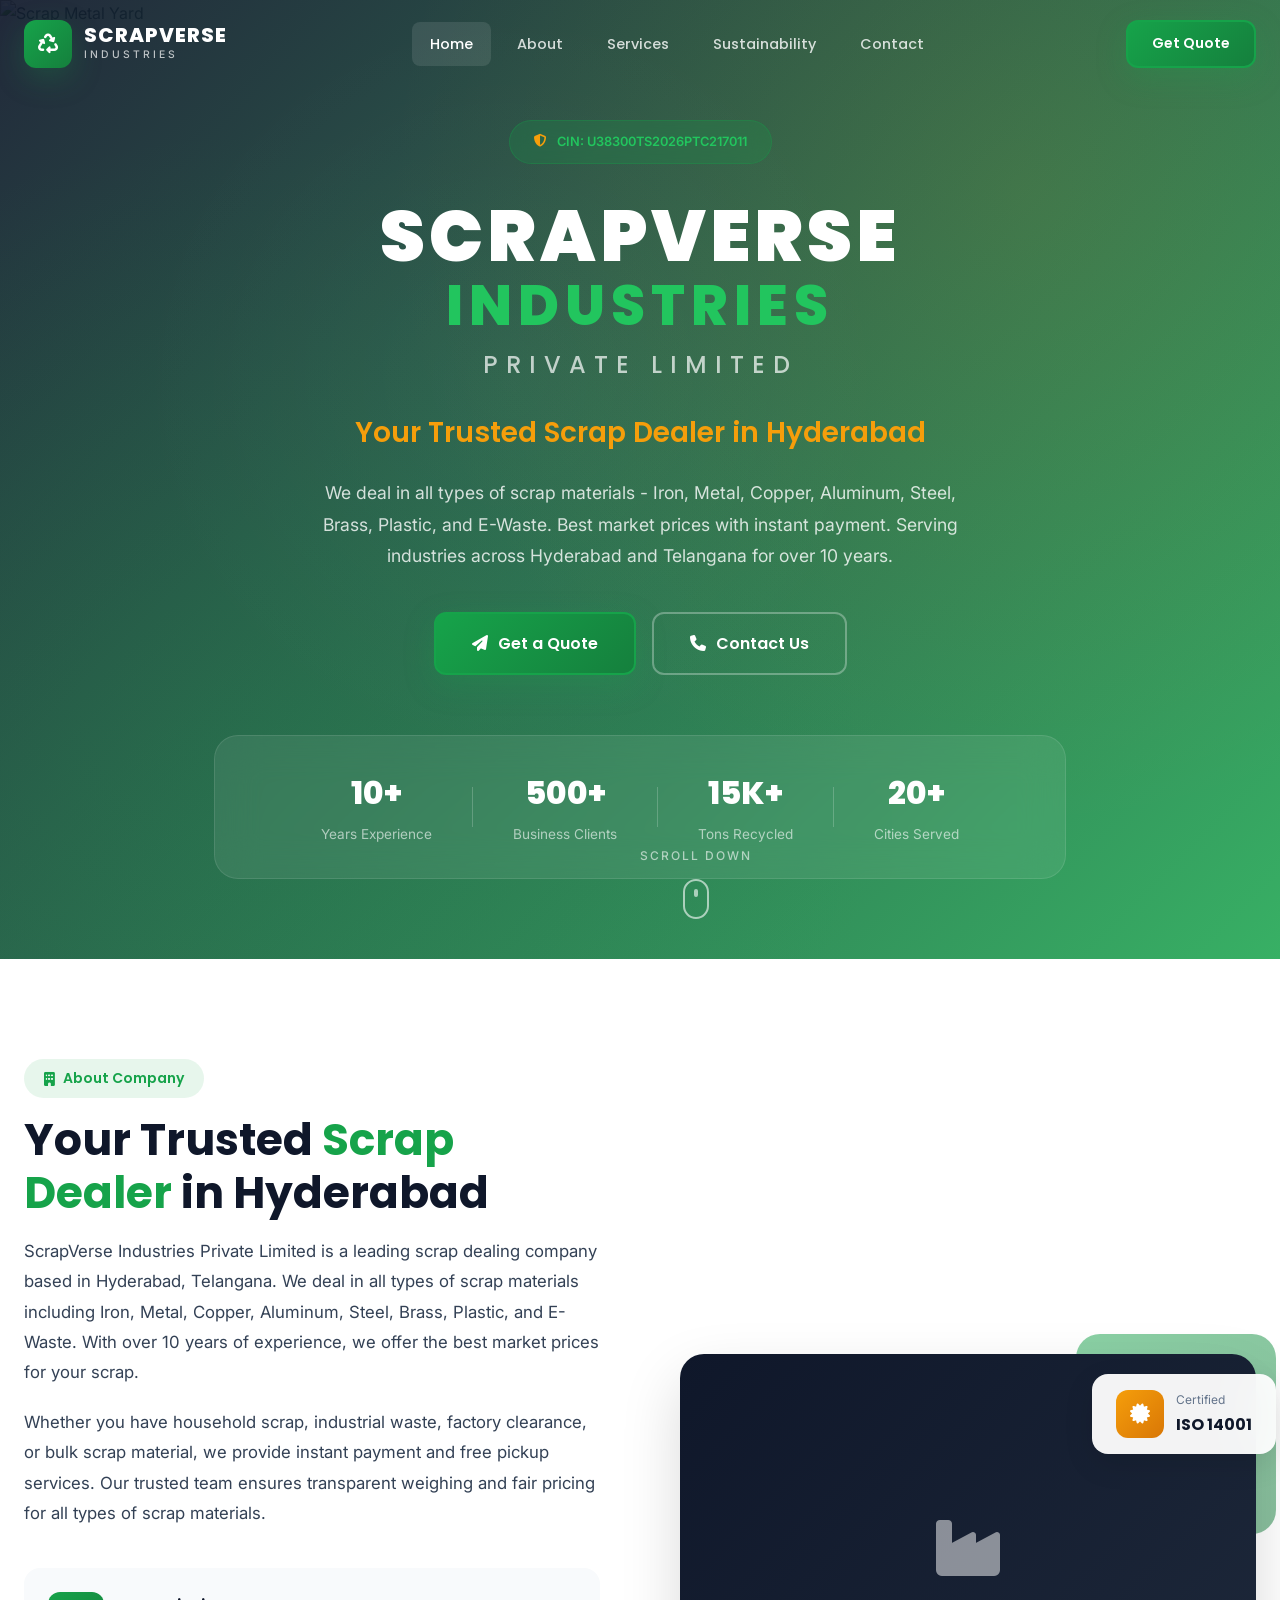
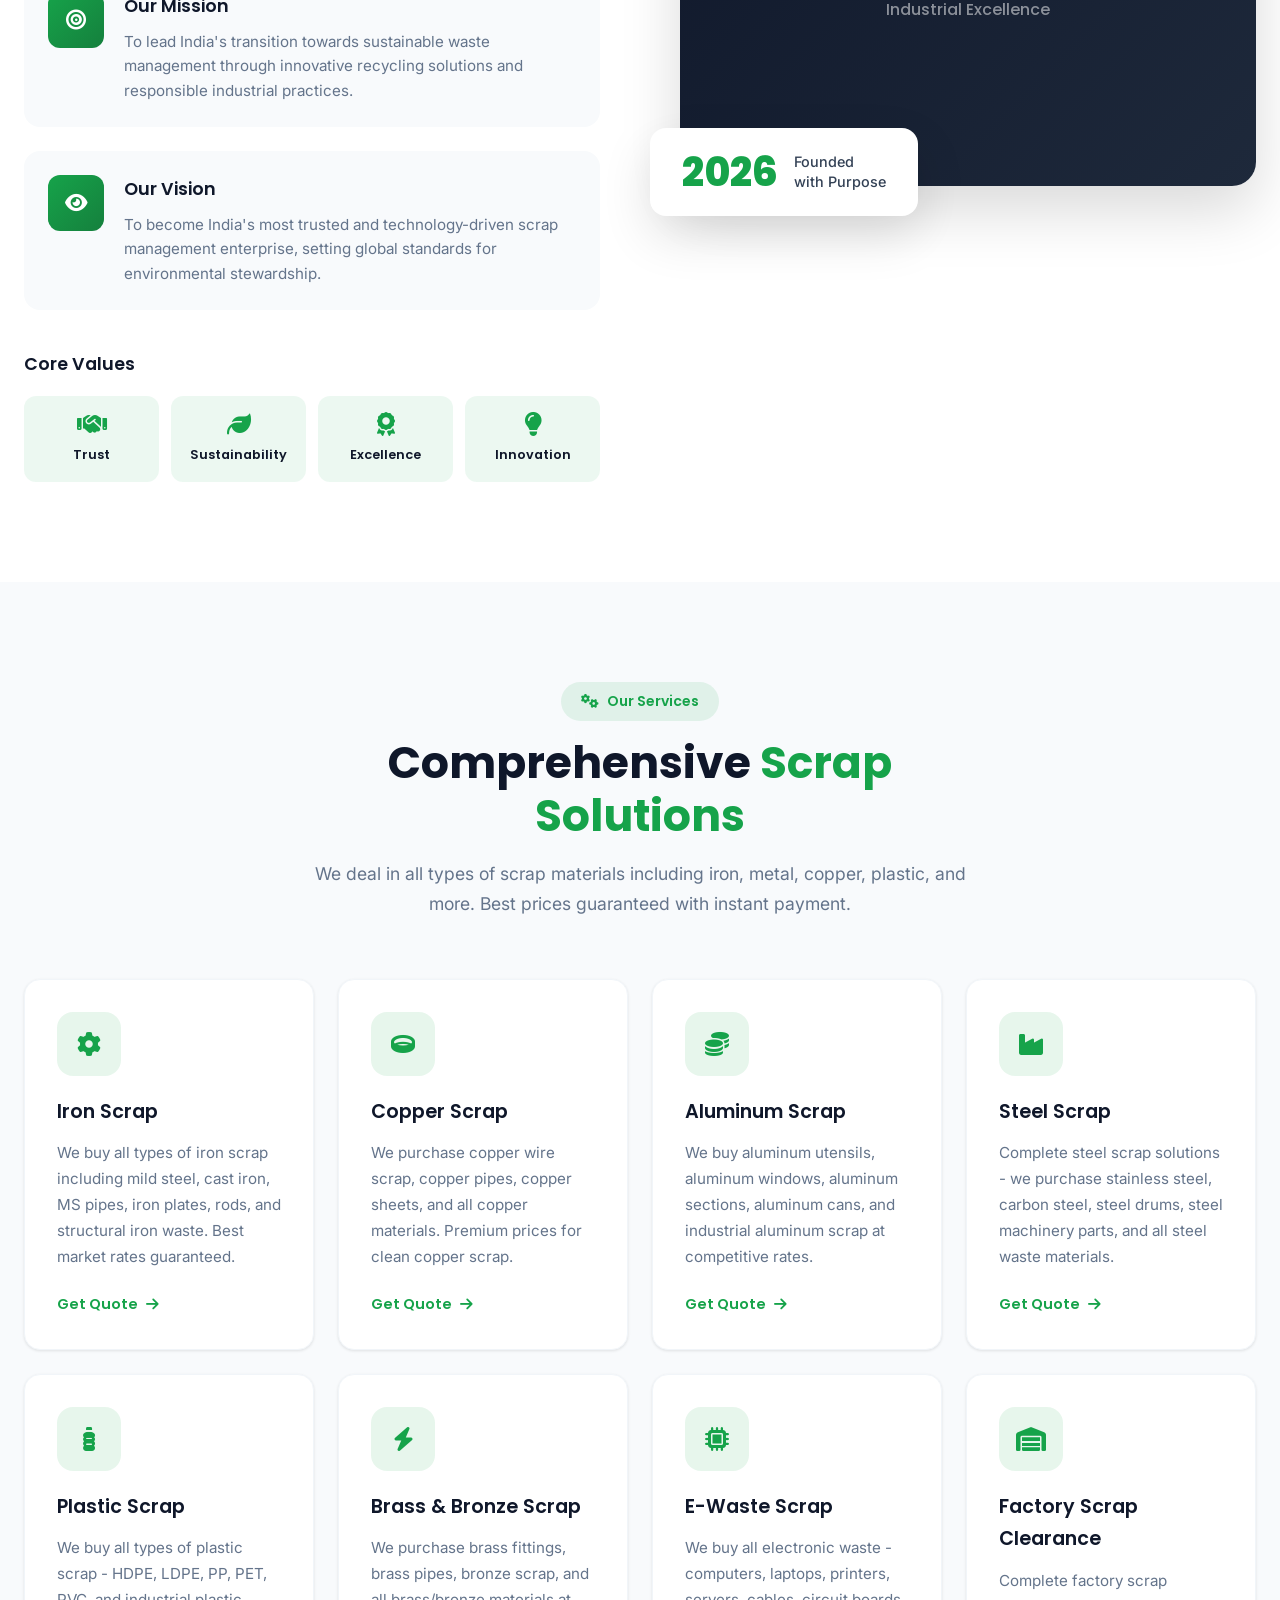
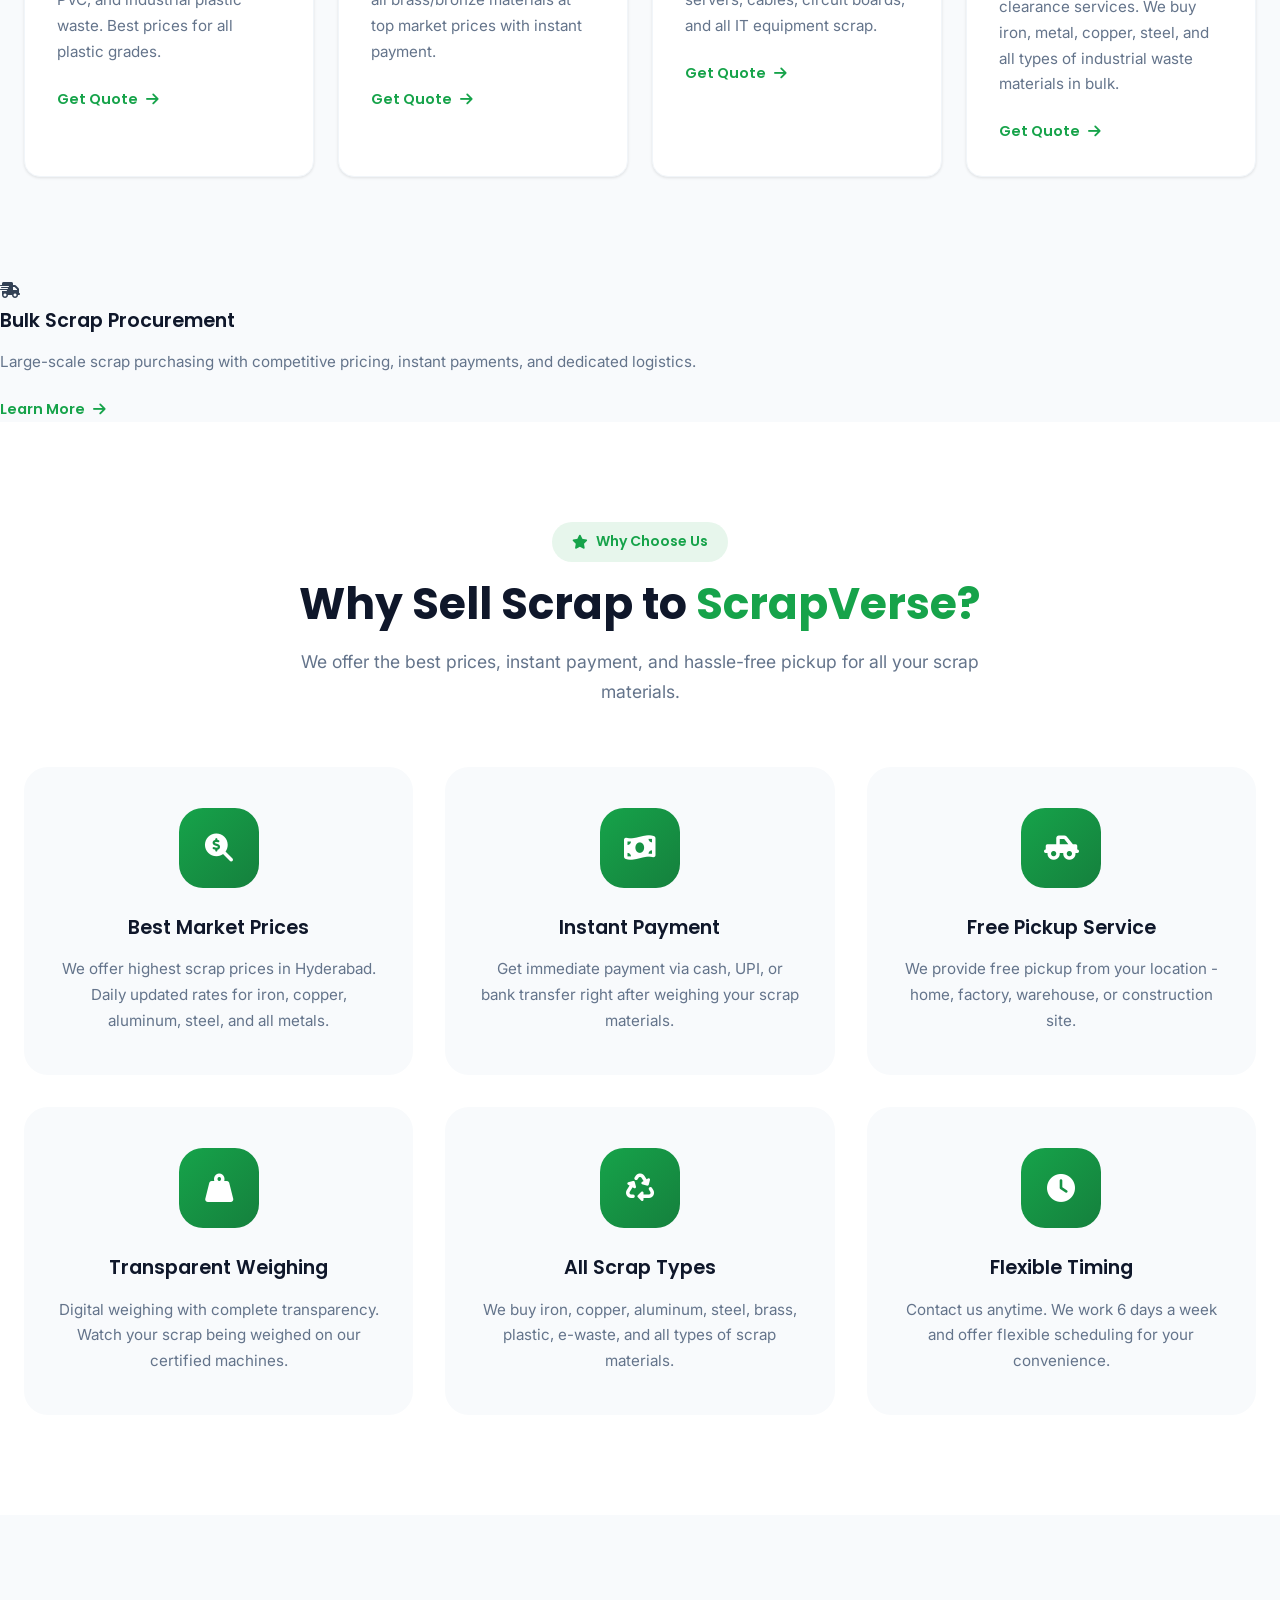
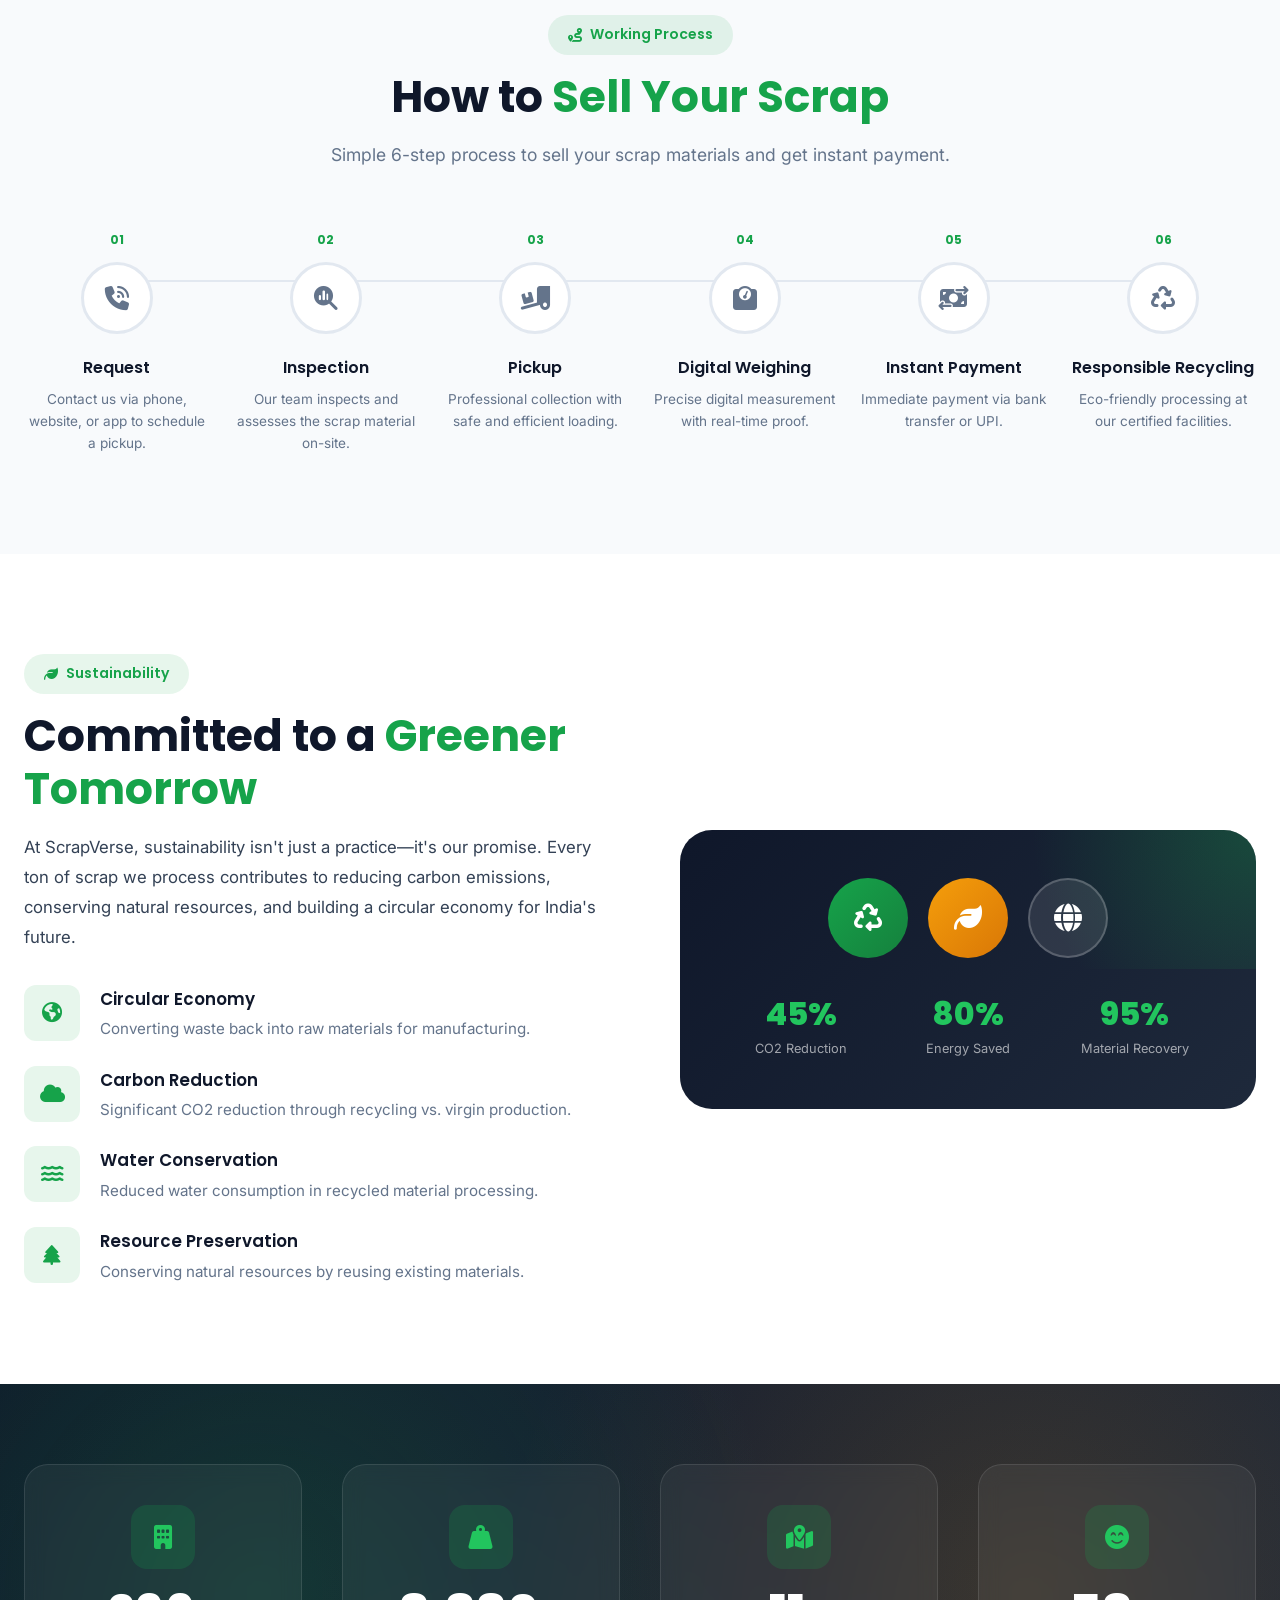
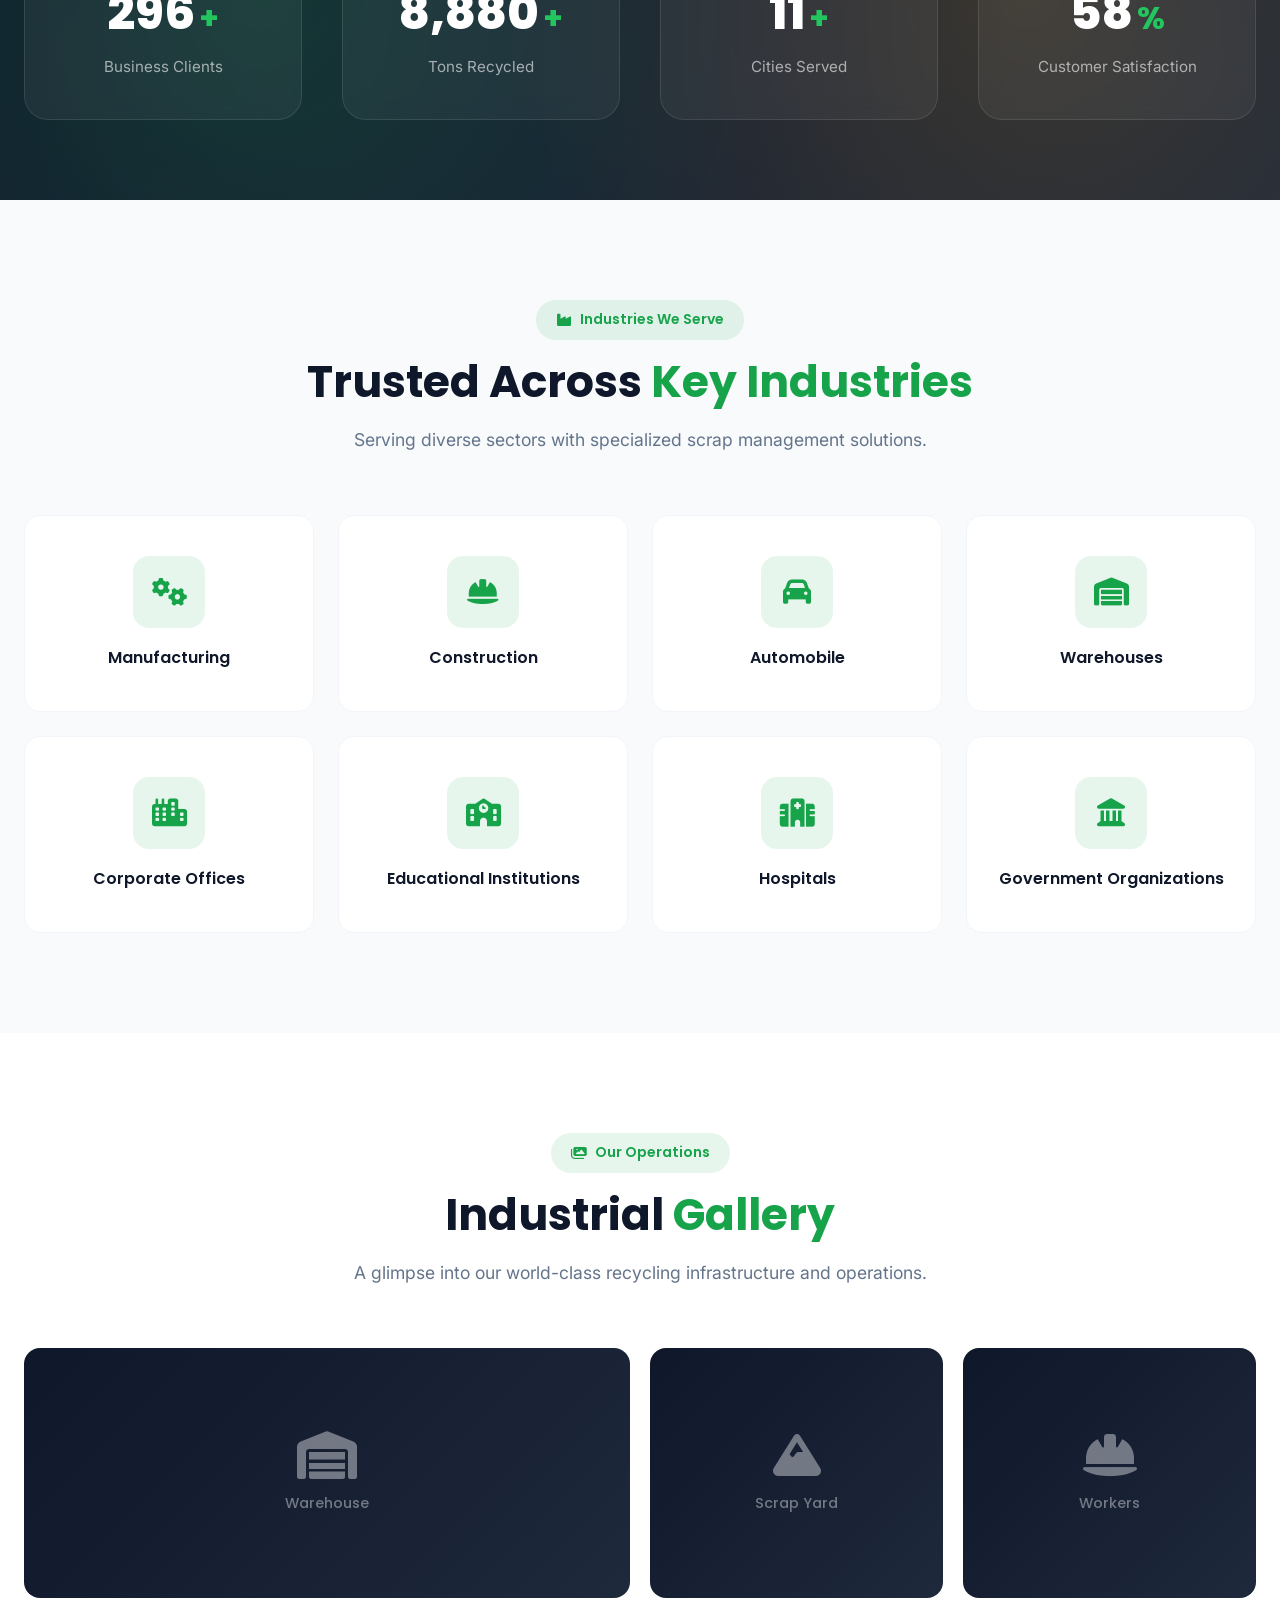
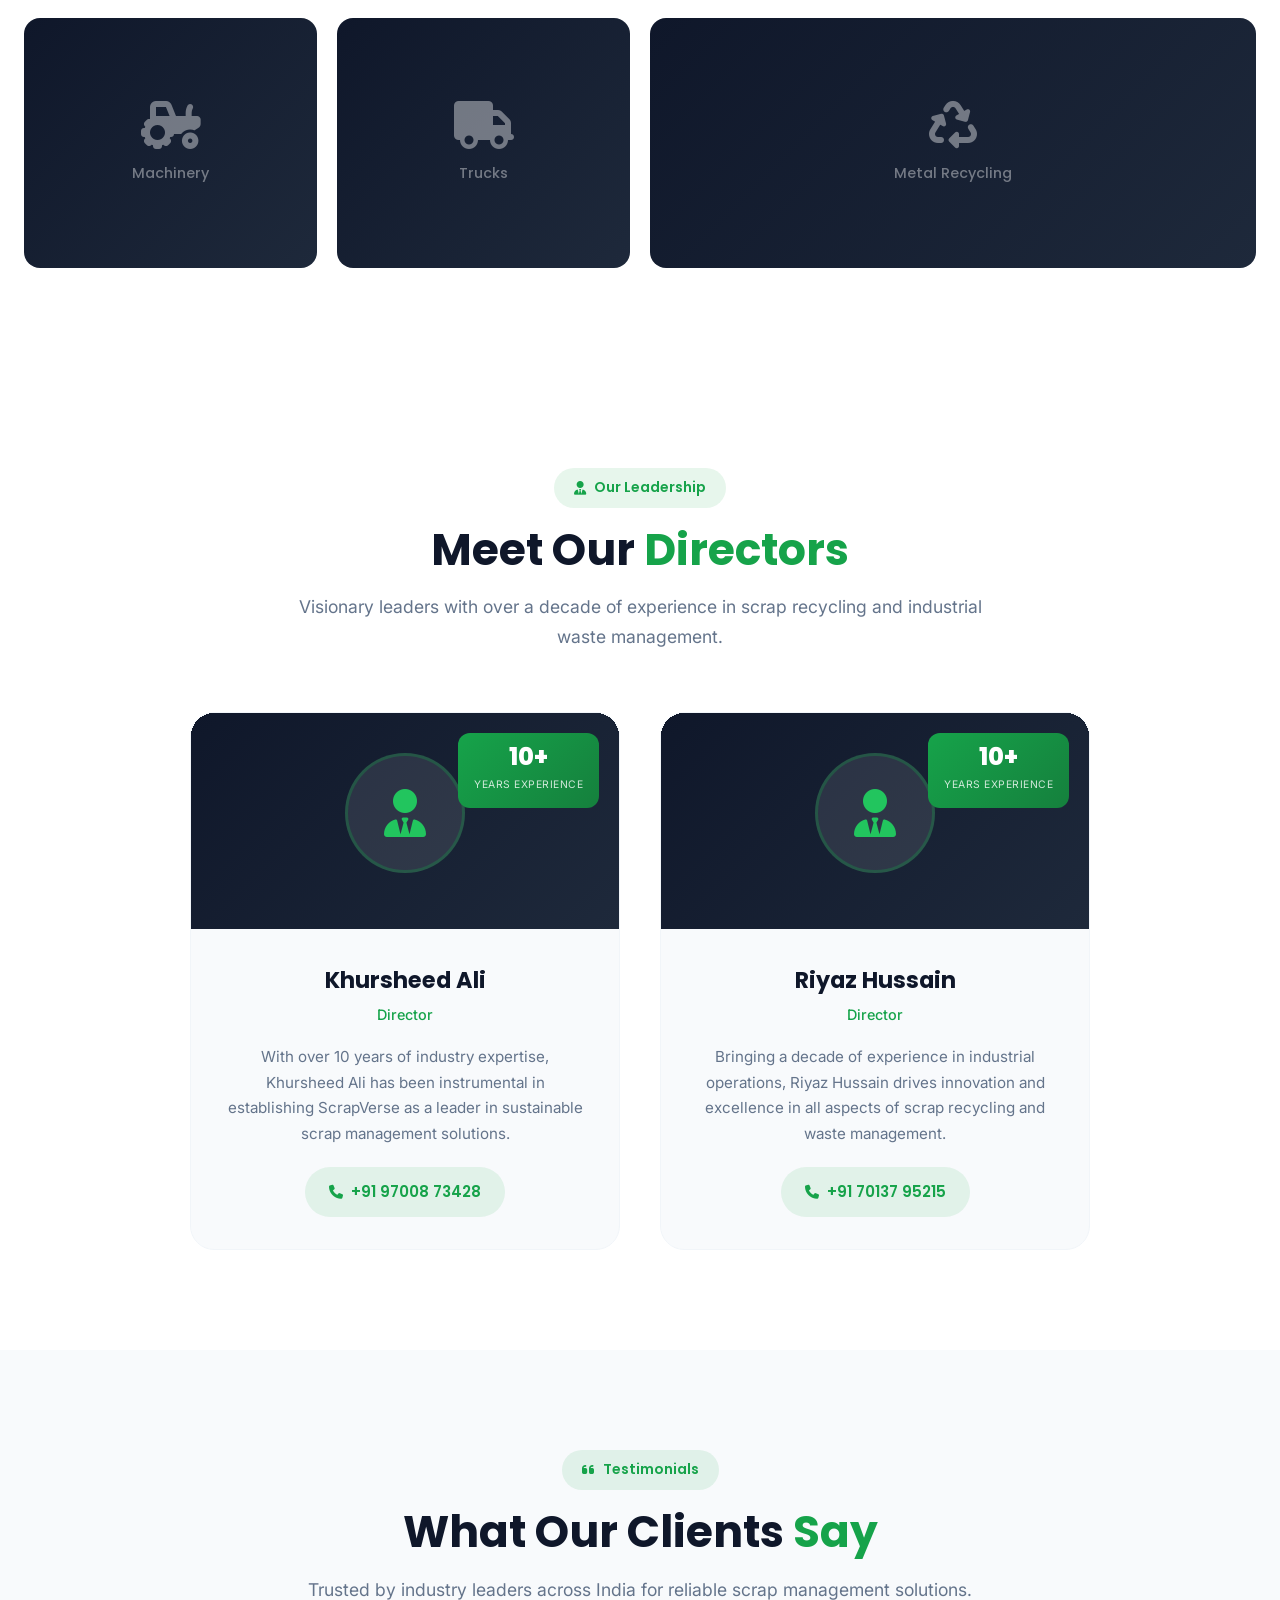
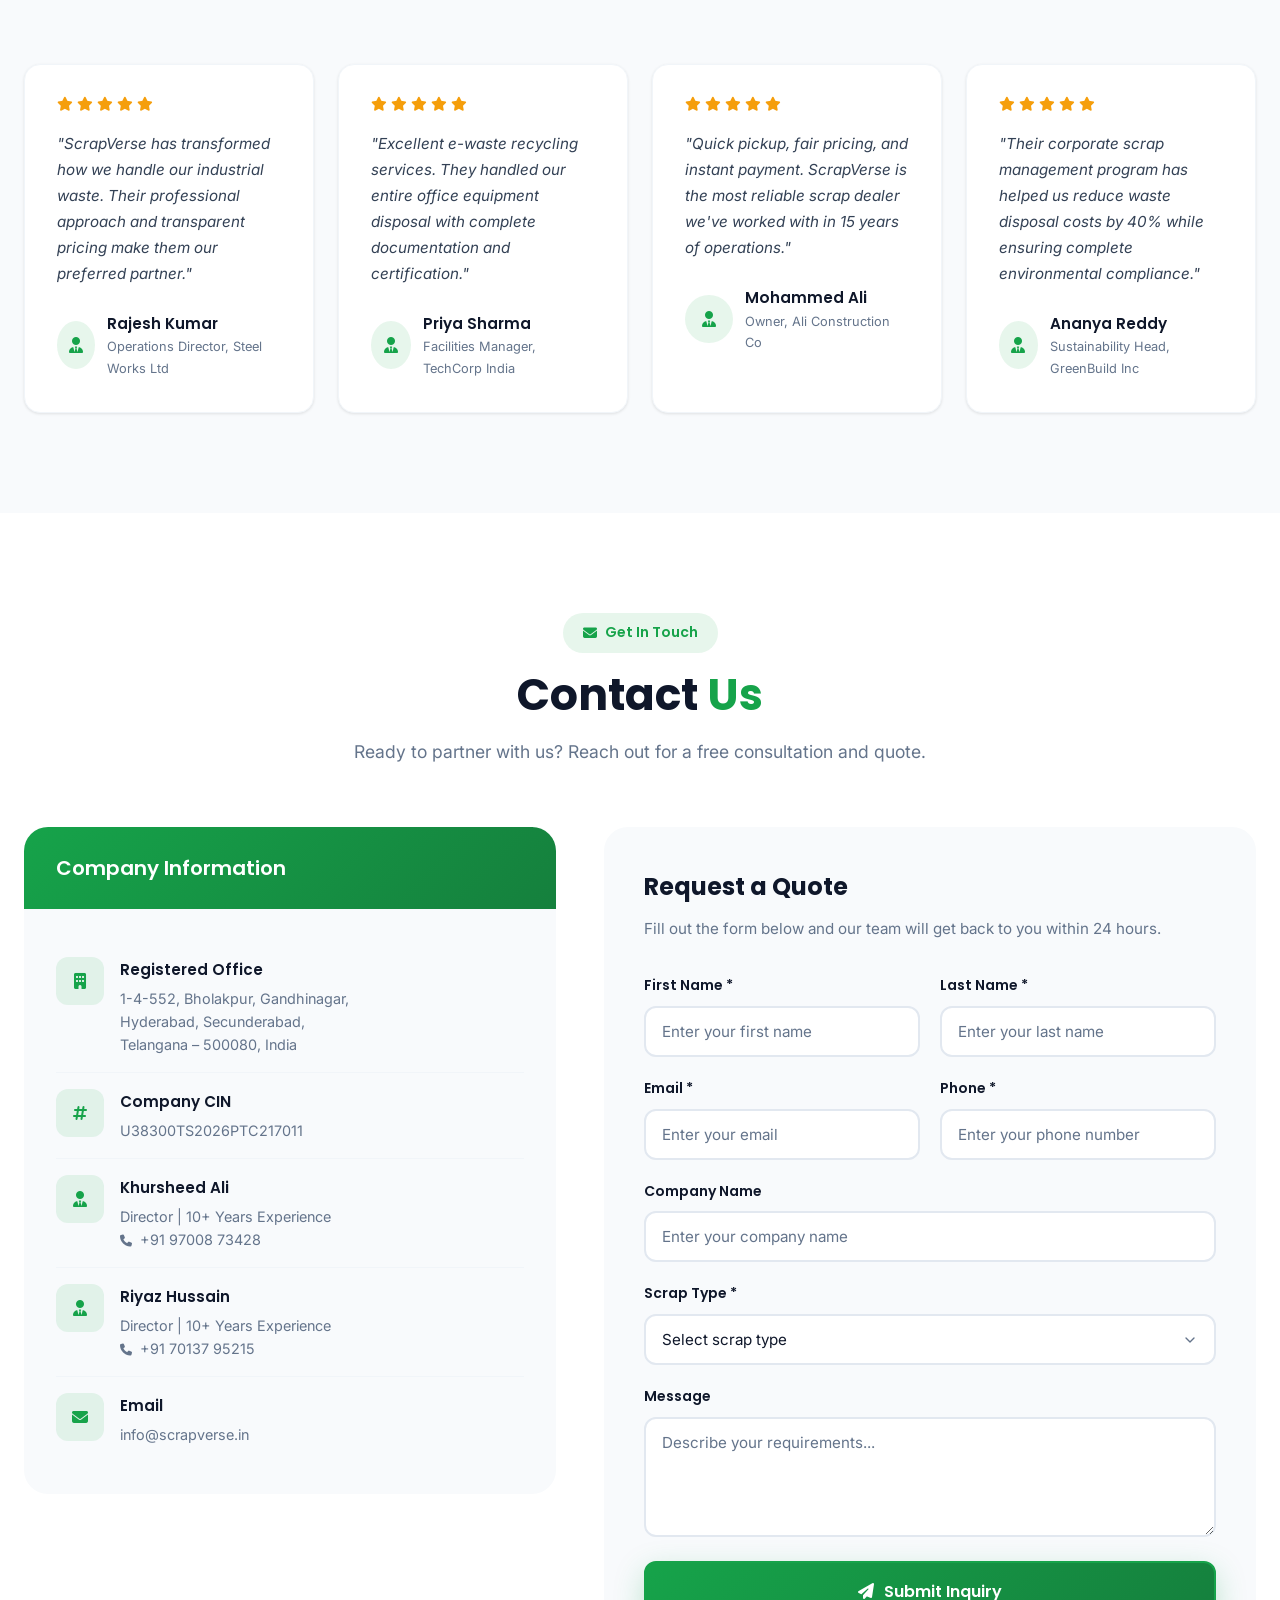
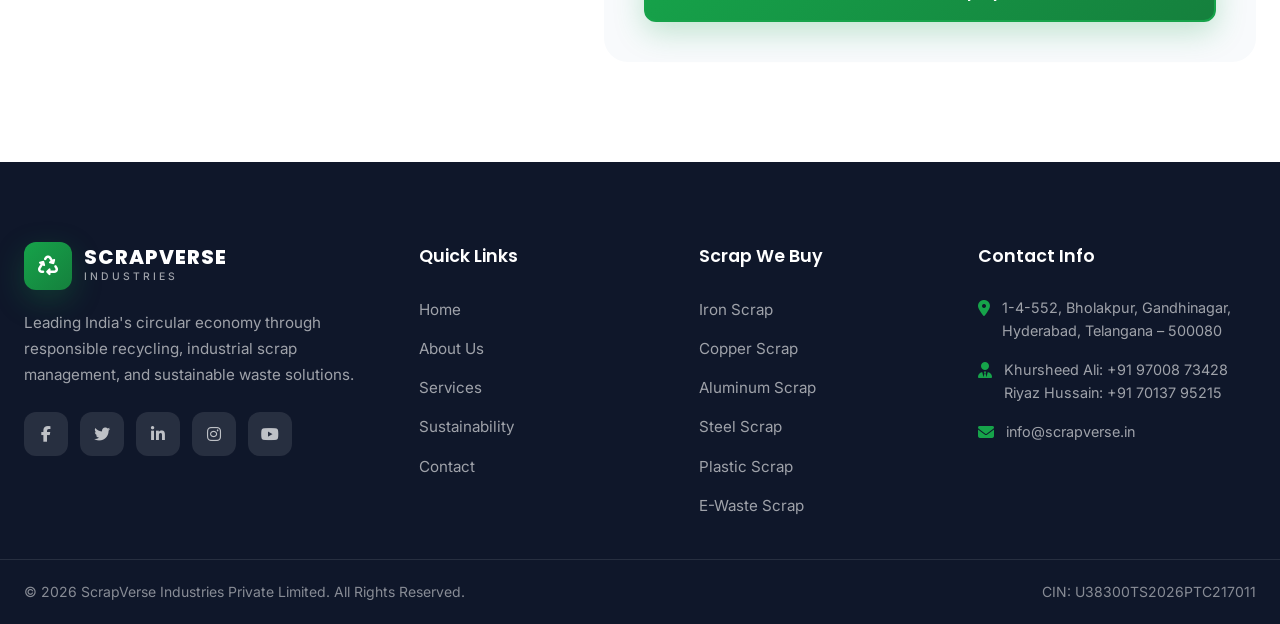
==== commit 7a0164d0: "Add files via upload" ====
--- a/index.html
+++ b/index.html
@@ -99,6 +99,7 @@
         <!-- Hero Section -->
         <section id="home" class="hero">
             <div class="hero-bg">
+                <img src="https://images.unsplash.com/photo-1530587191325-3db32d826c18?w=1920&q=80" alt="Scrap Metal Yard" class="hero-bg-img" loading="eager">
                 <div class="hero-overlay"></div>
                 <div class="hero-pattern"></div>
             </div>
--- a/styles.css
+++ b/styles.css
@@ -560,6 +560,17 @@
     width: 100%;
     height: 100%;
     z-index: -1;
+    overflow: hidden;
+}
+
+.hero-bg-img {
+    position: absolute;
+    top: 0;
+    left: 0;
+    width: 100%;
+    height: 100%;
+    object-fit: cover;
+    object-position: center;
 }
 
 .hero-overlay {
@@ -568,7 +579,7 @@
     left: 0;
     width: 100%;
     height: 100%;
-    background: var(--gradient-hero);
+    background: linear-gradient(135deg, rgba(15, 23, 42, 0.92) 0%, rgba(22, 163, 74, 0.85) 100%);
 }
 
 .hero-pattern {
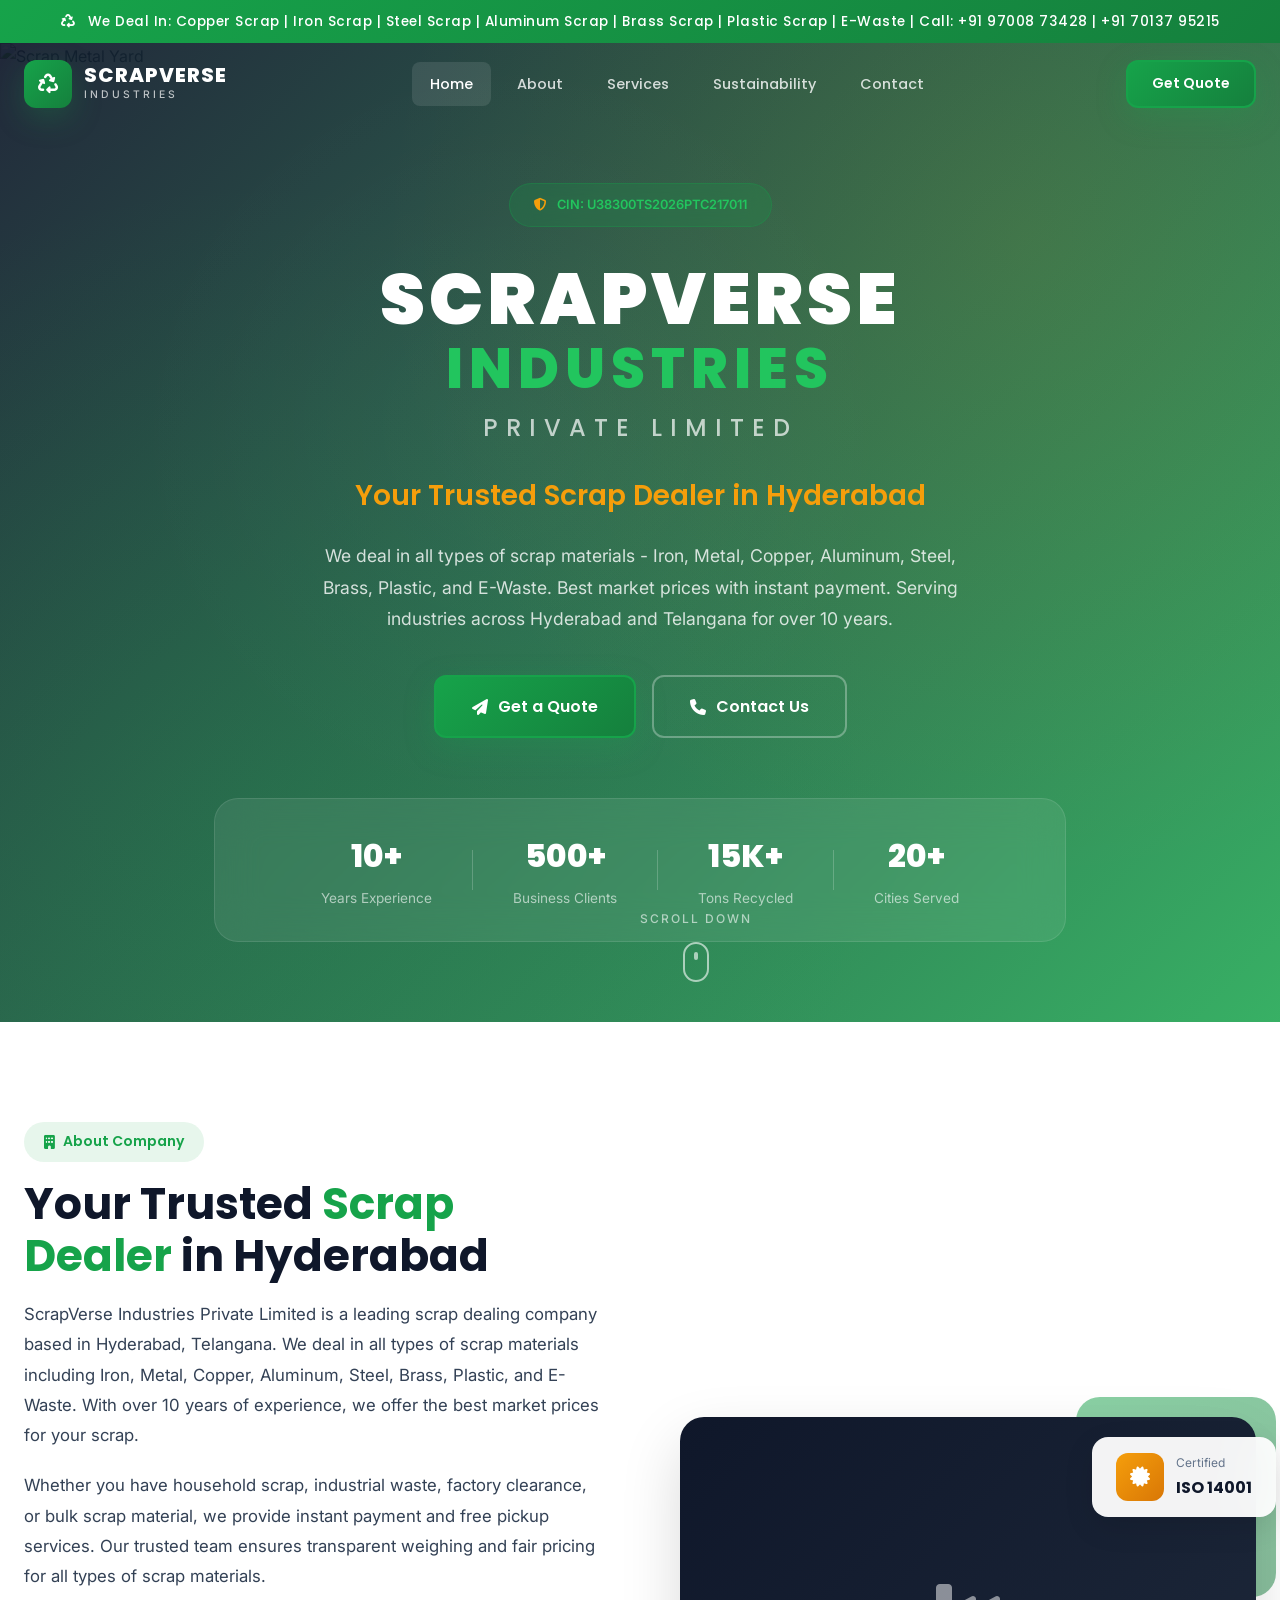
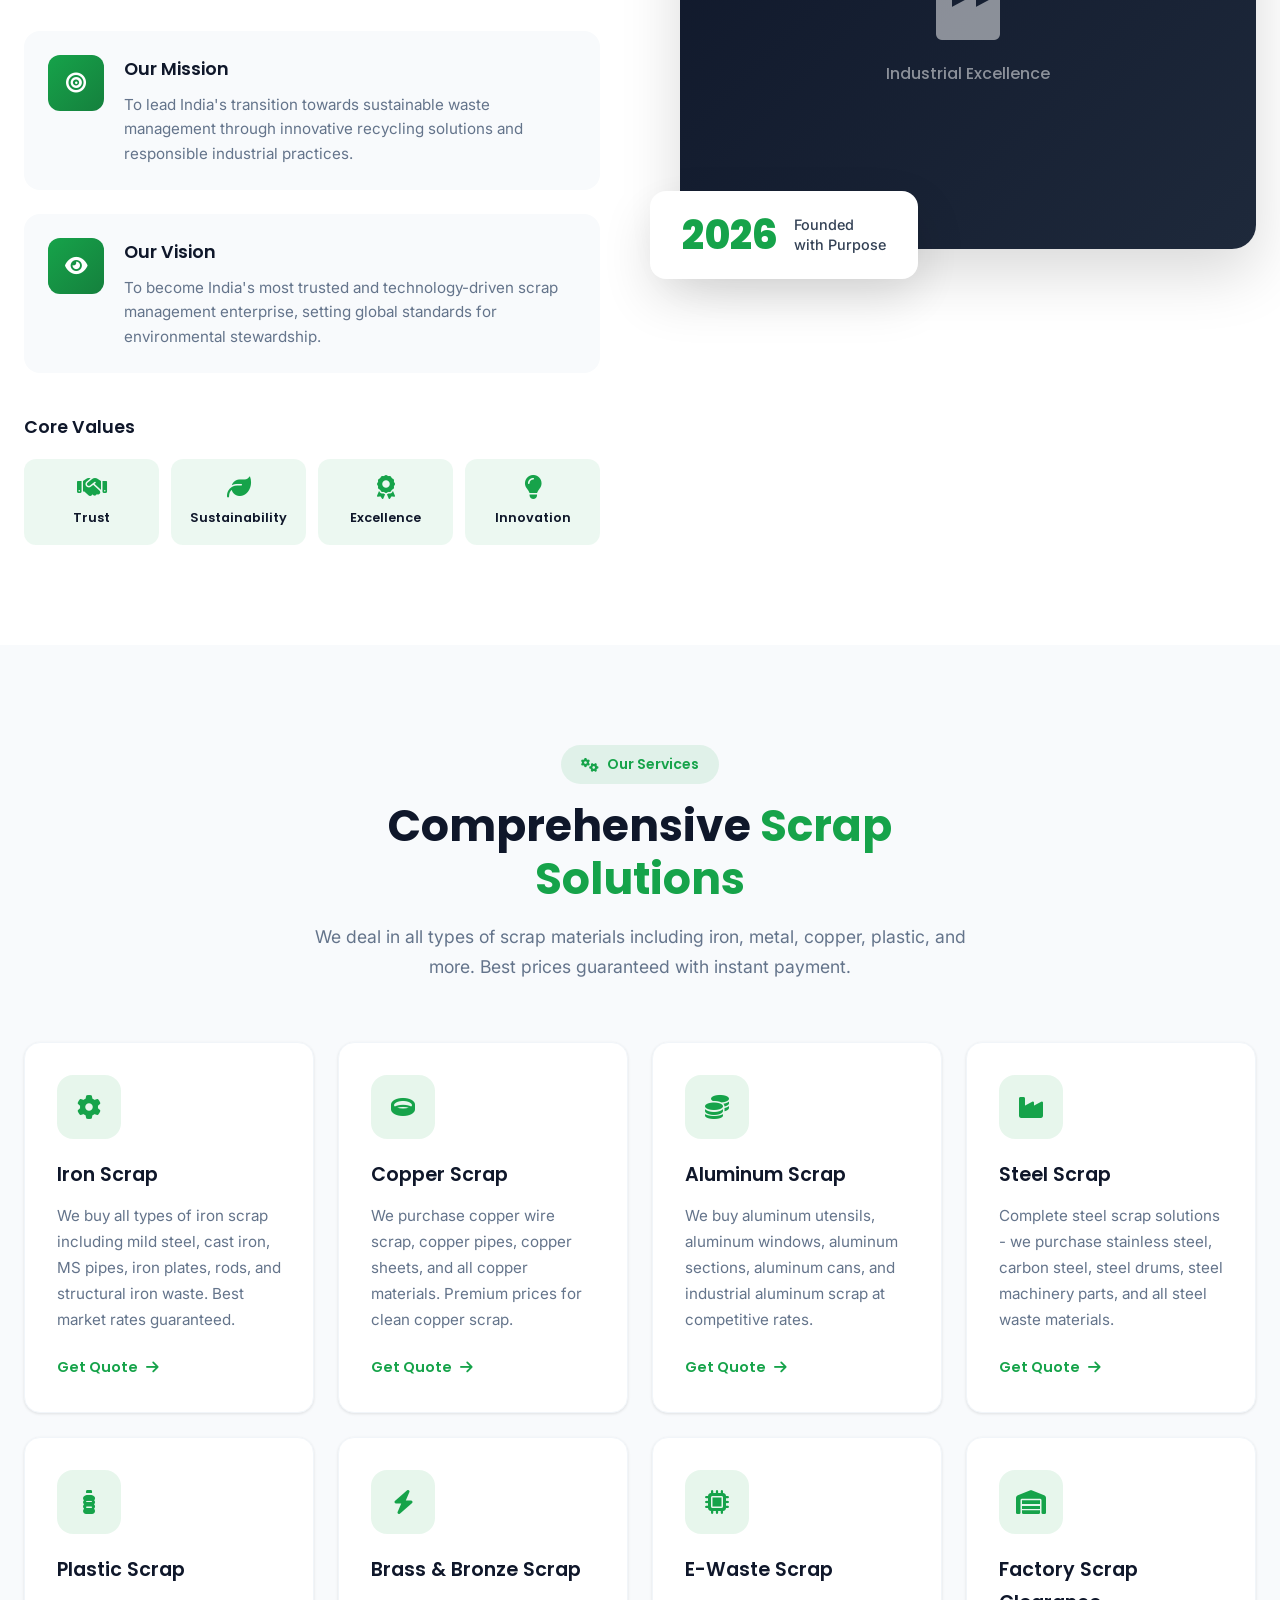
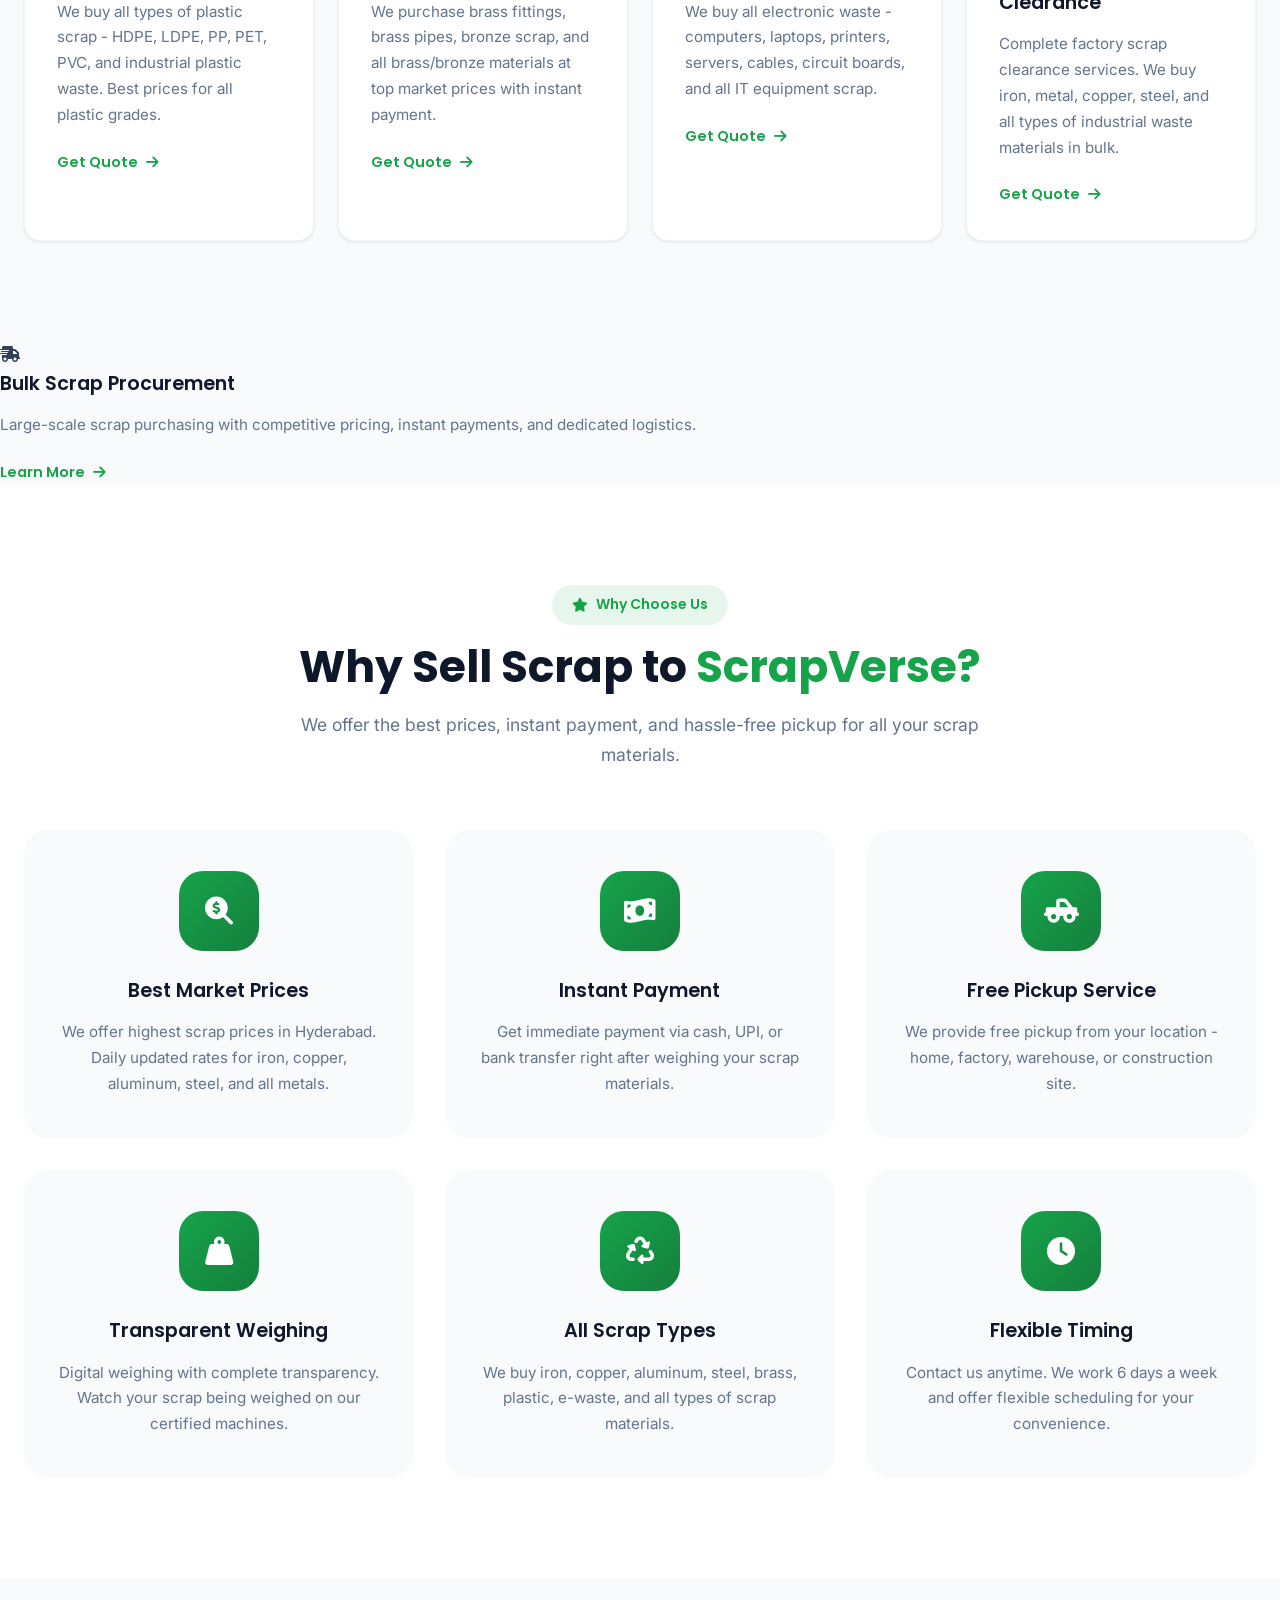
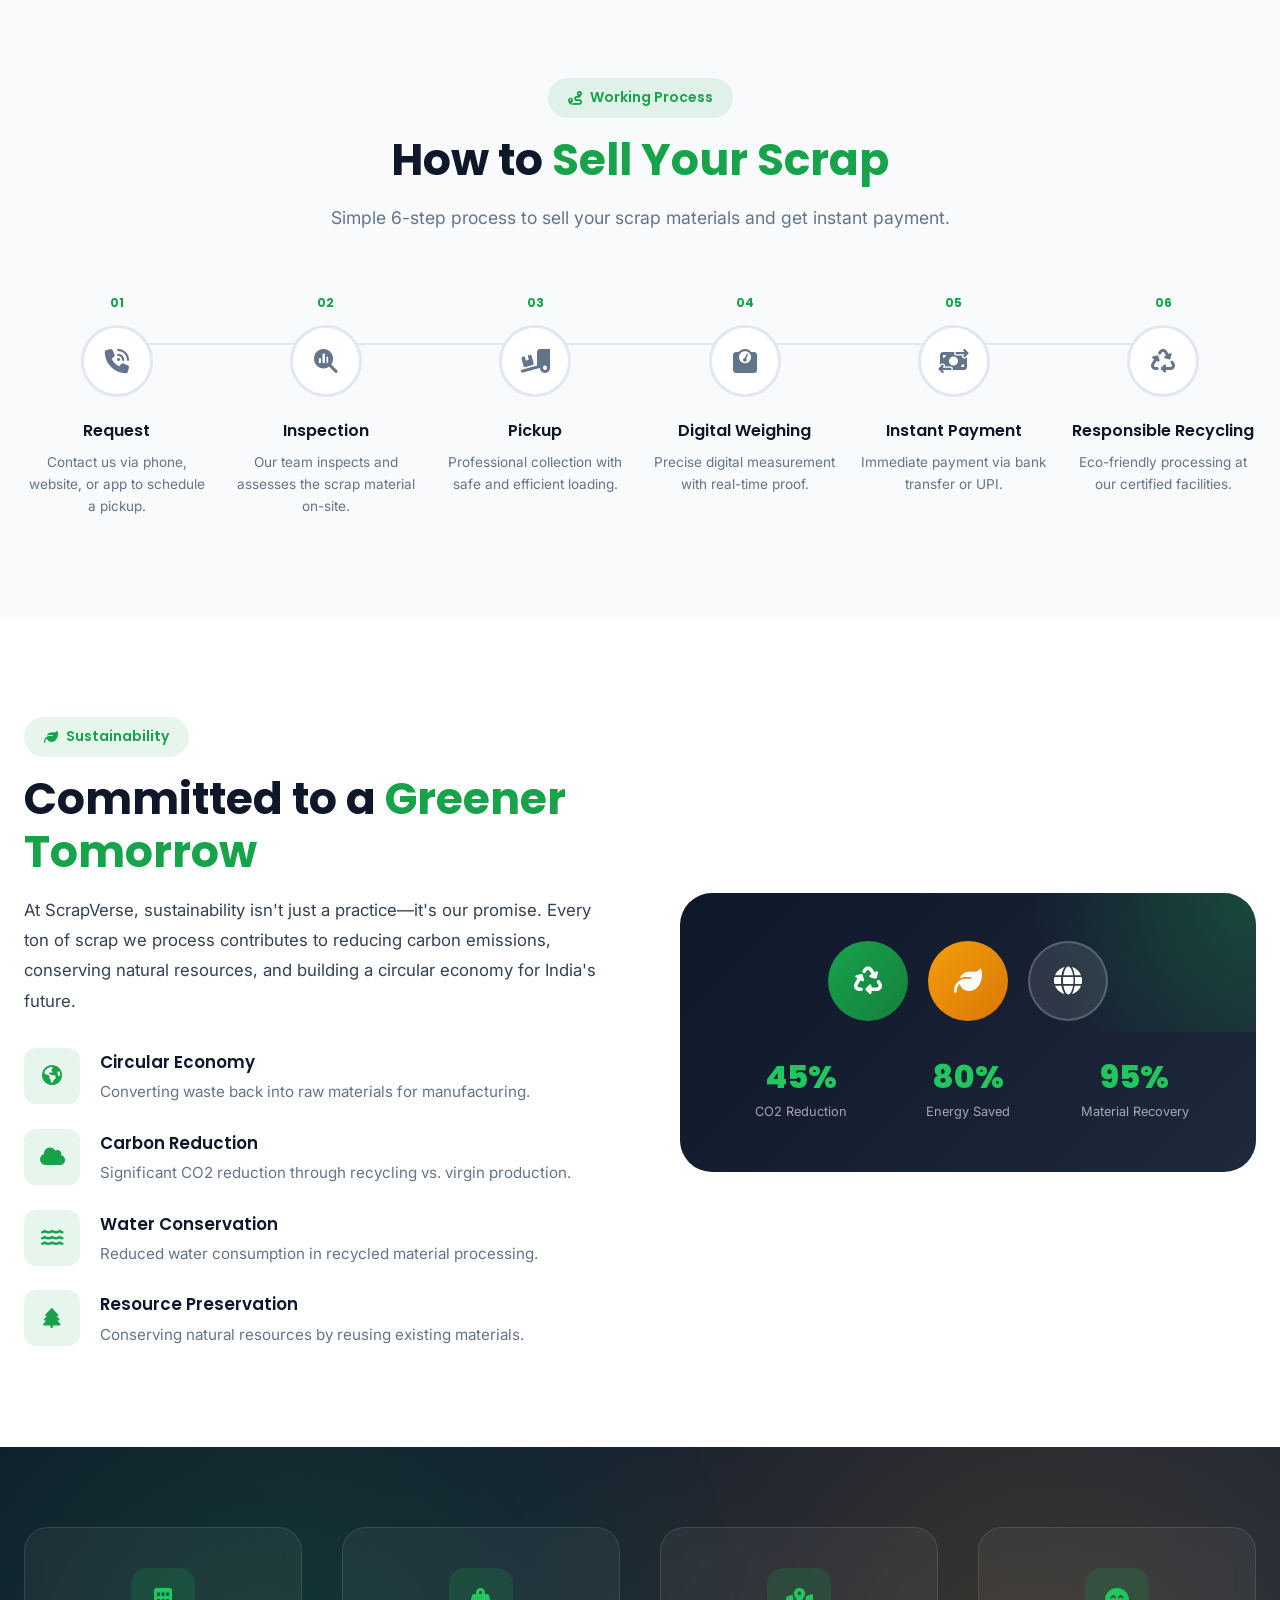
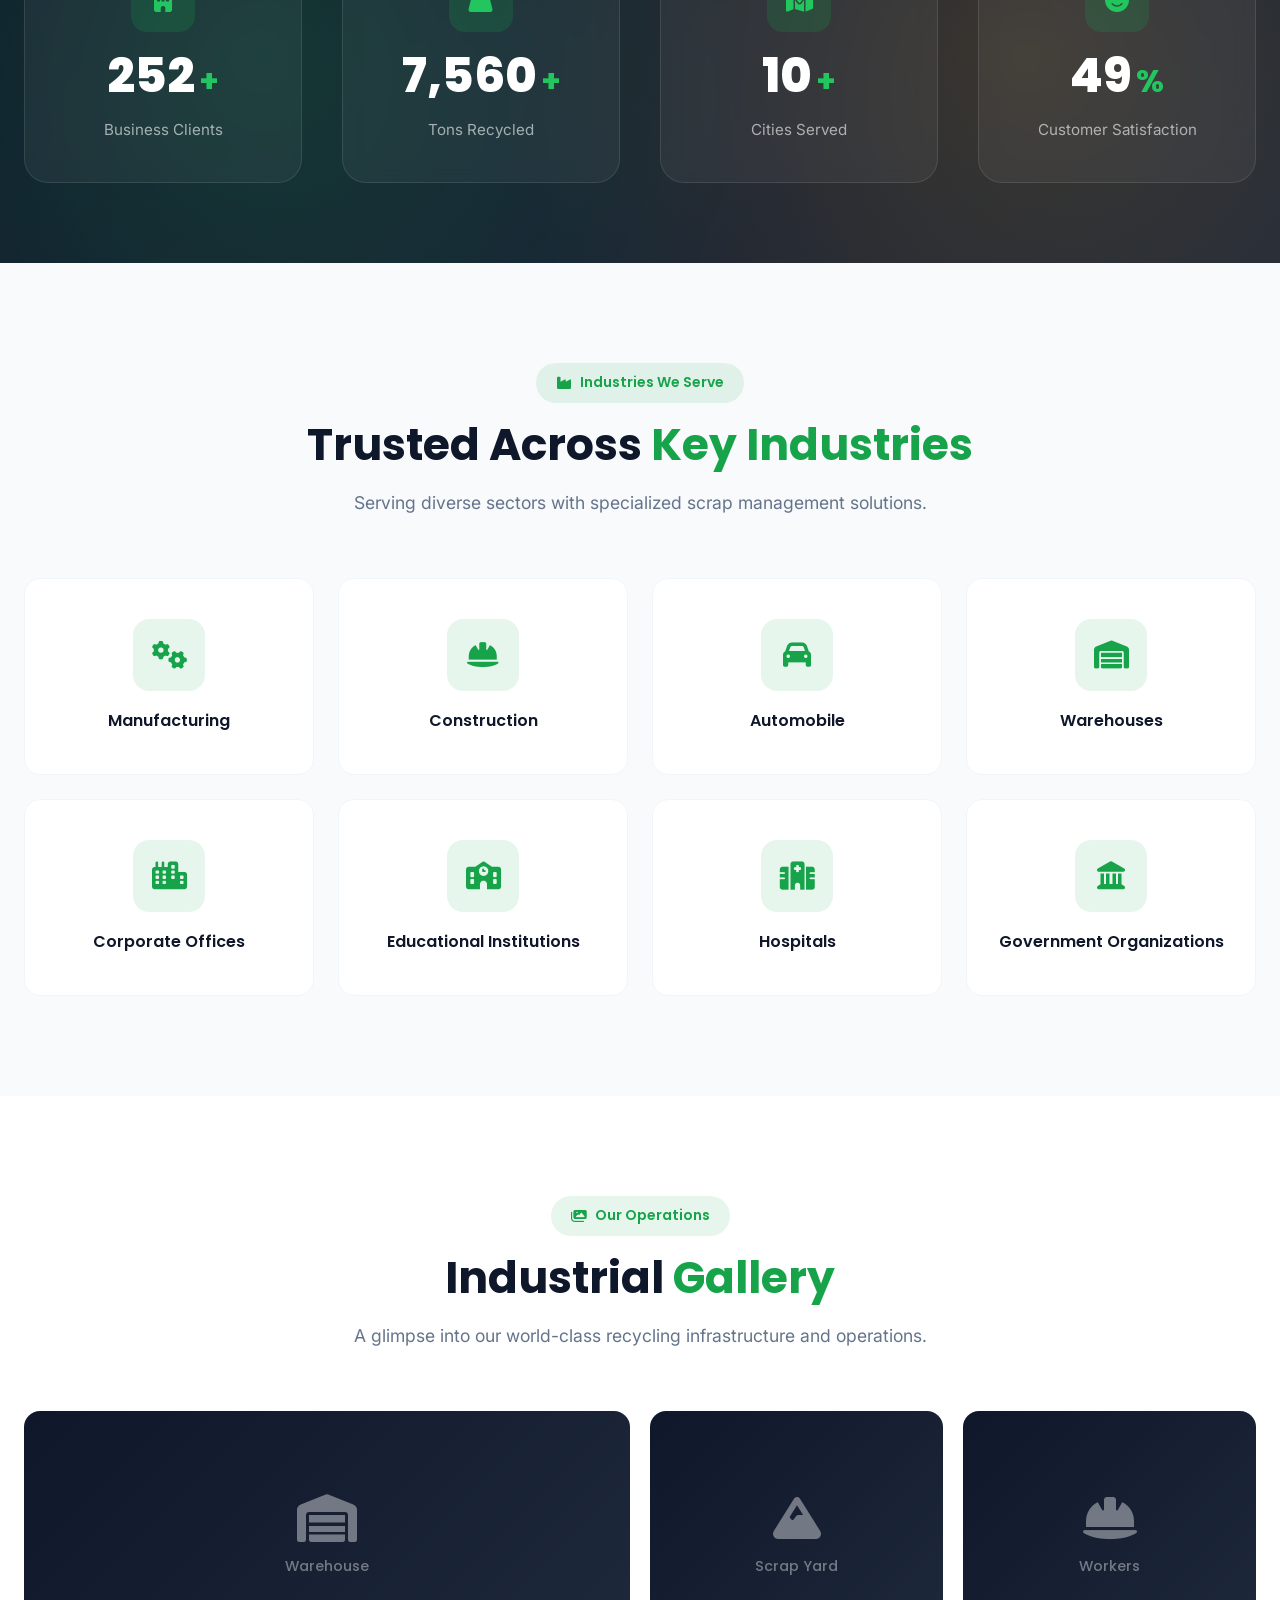
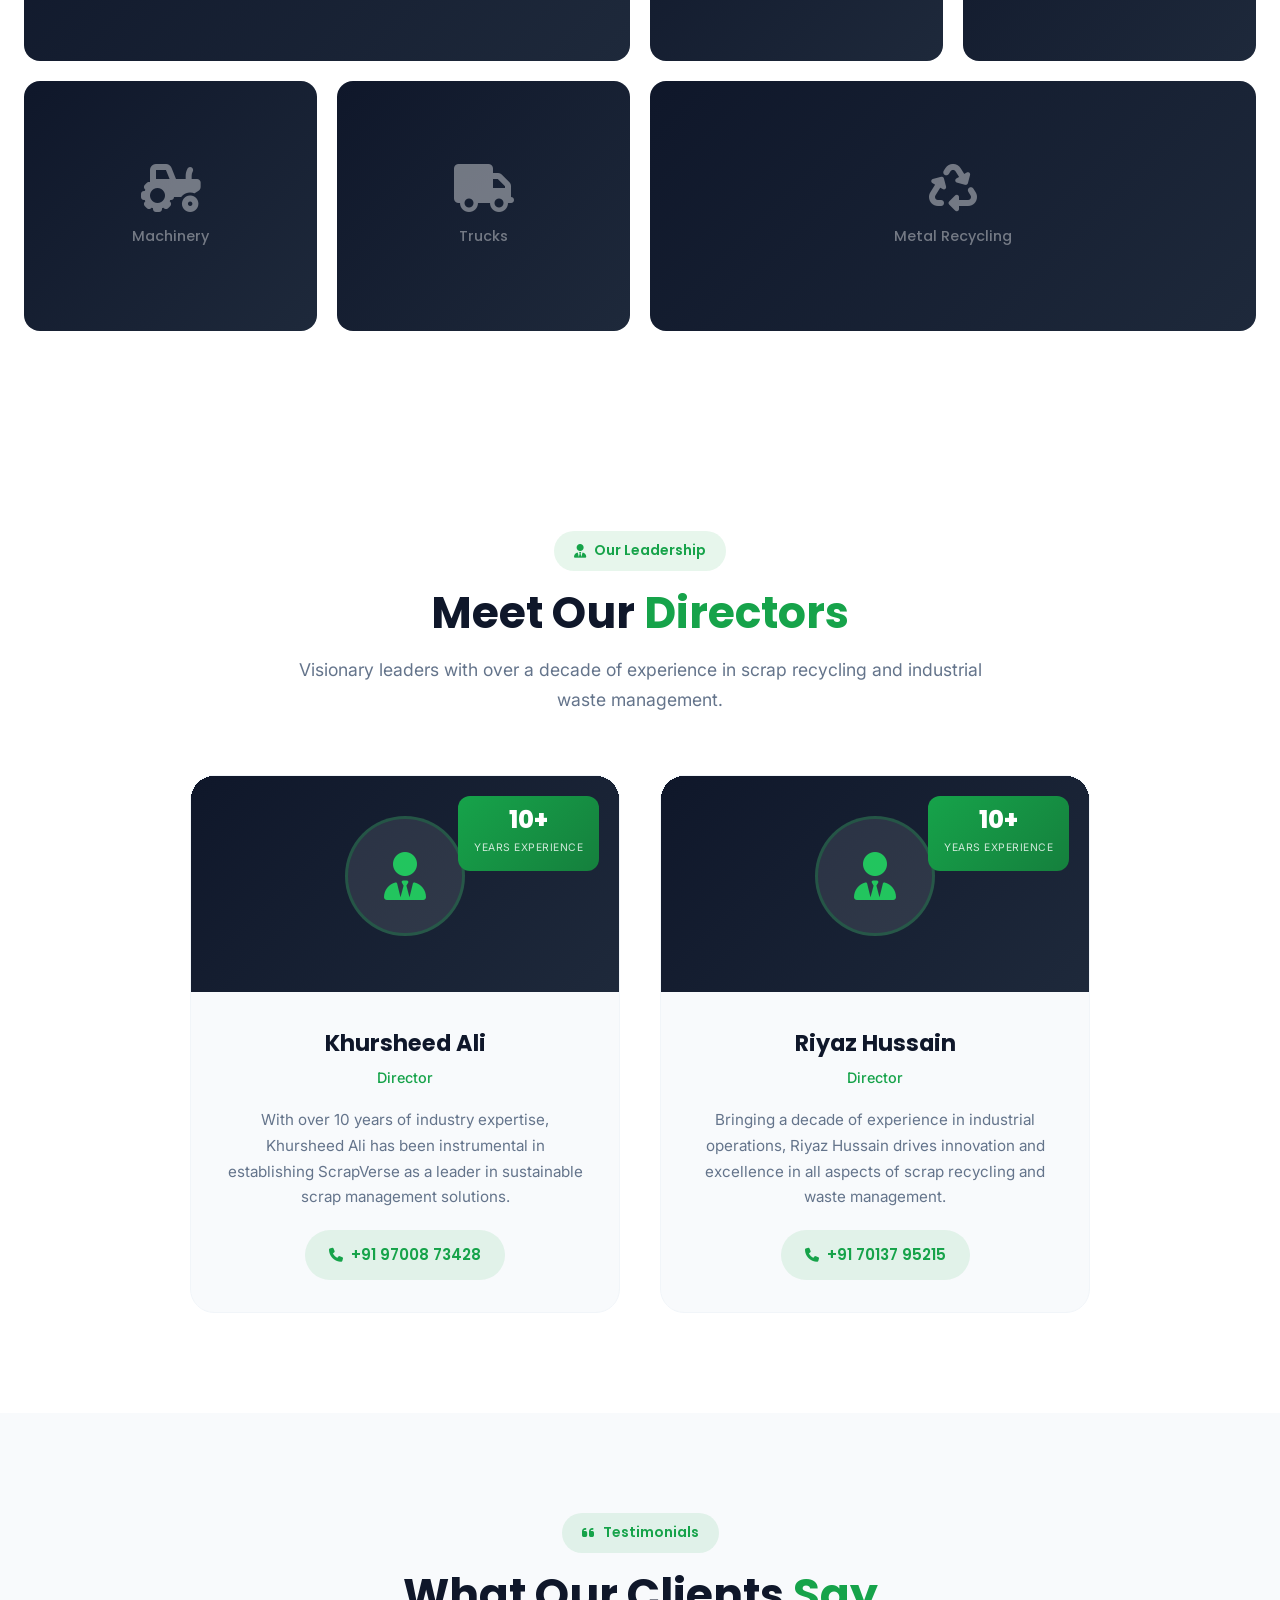
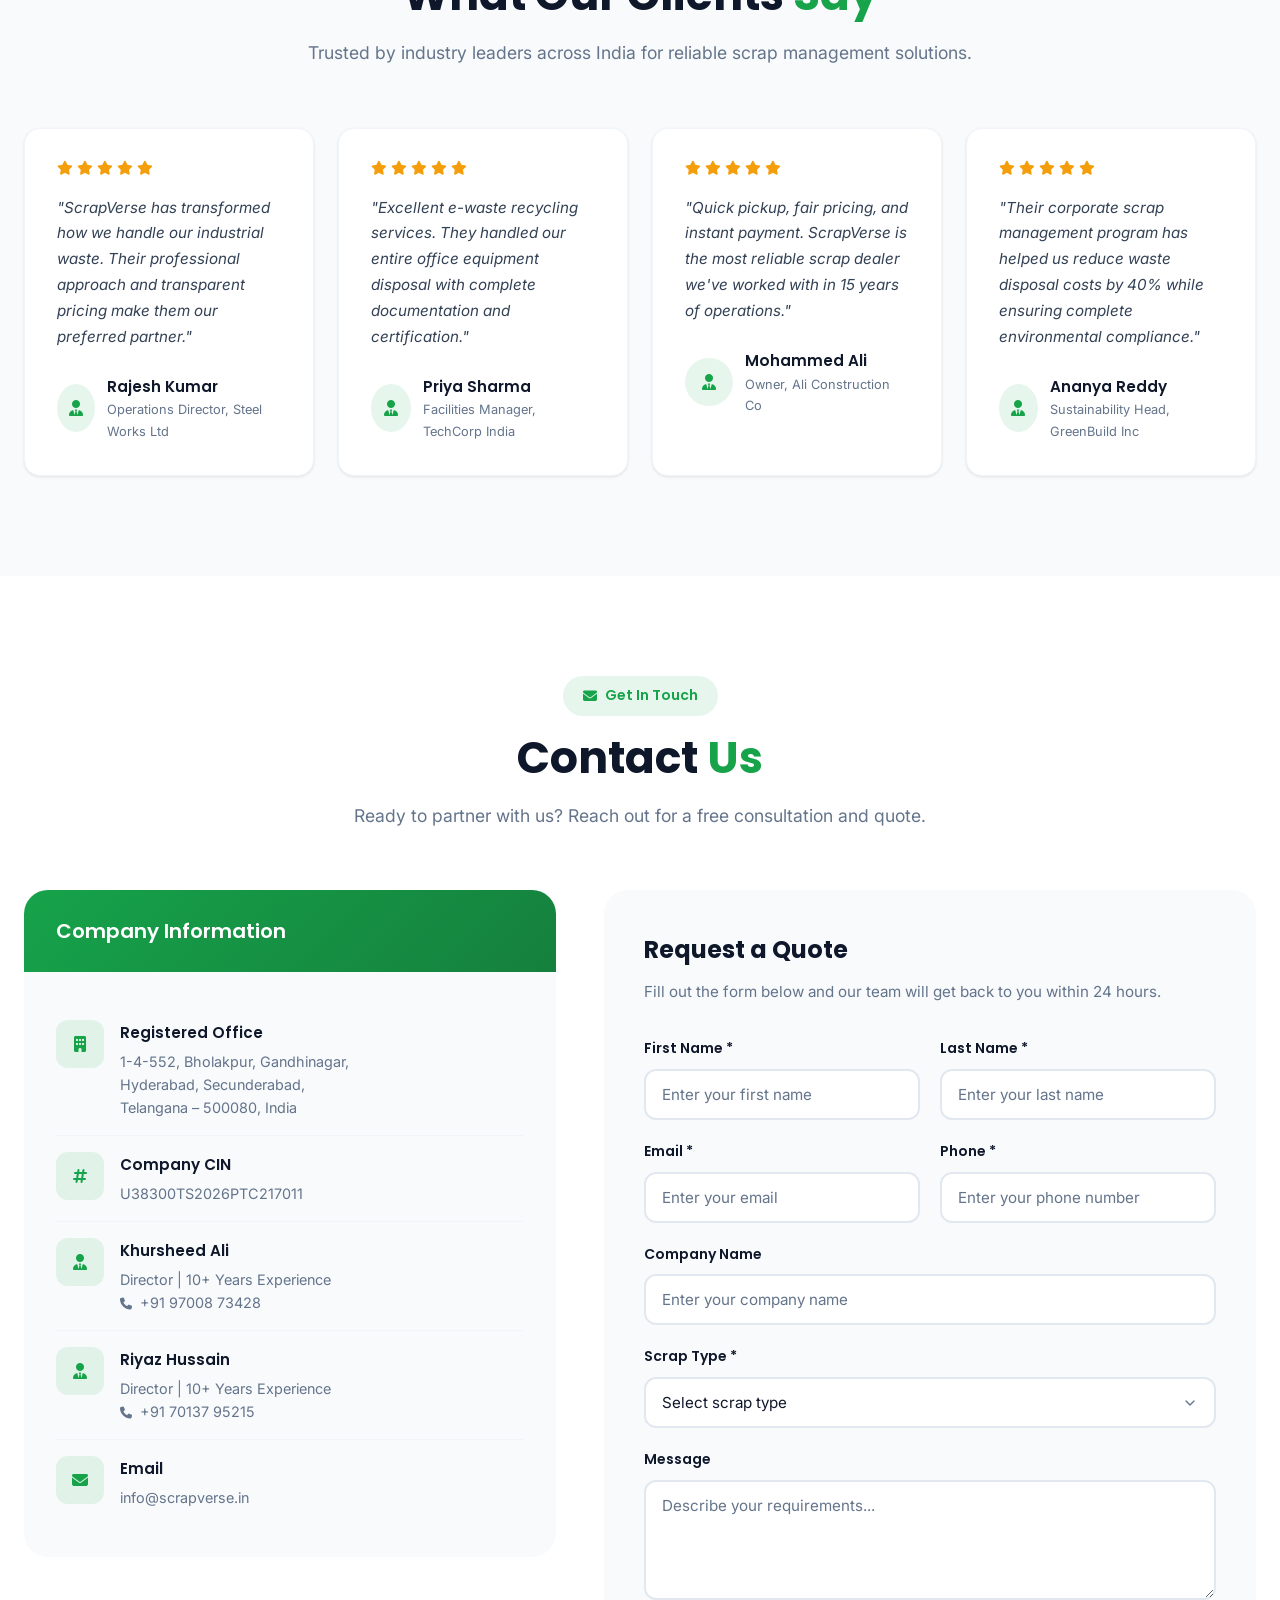
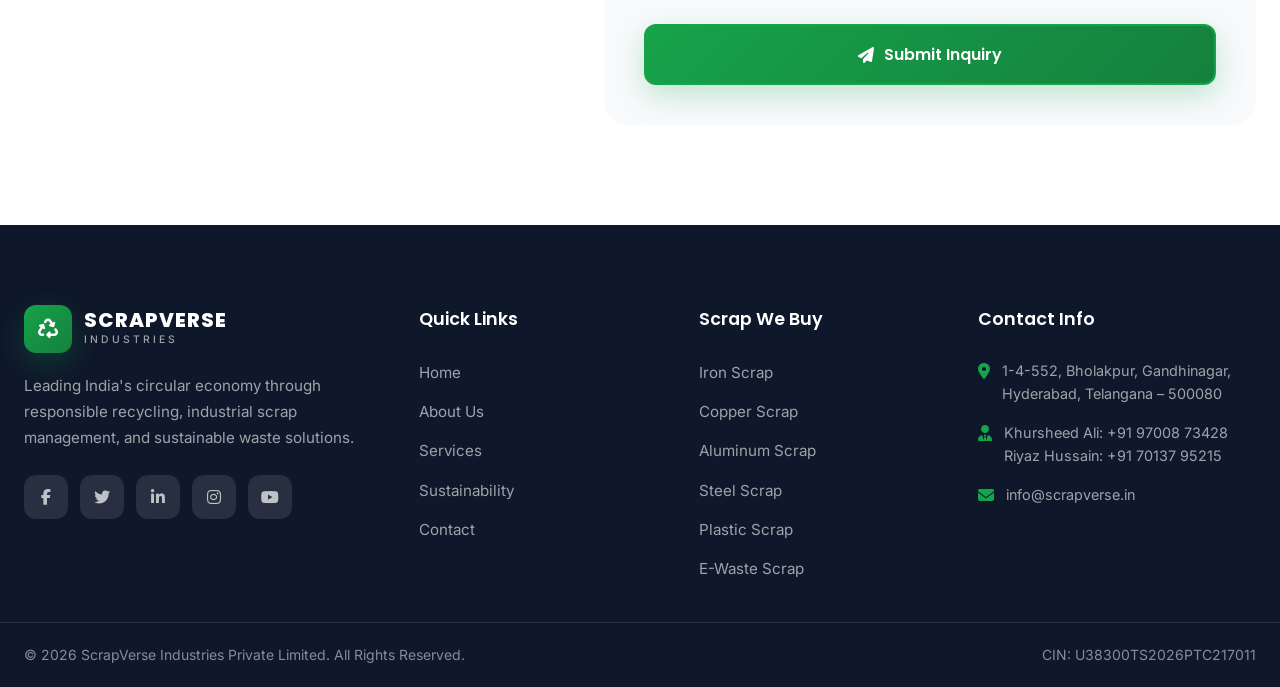
==== commit 31f3251f: "Add files via upload" ====
--- a/index.html
+++ b/index.html
@@ -30,6 +30,13 @@
     <link rel="stylesheet" href="styles.css">
 </head>
 <body>
+    <!-- Top Announcement Bar -->
+    <div class="top-bar">
+        <div class="container">
+            <p><i class="fas fa-recycle"></i> We Deal In: Copper Scrap | Iron Scrap | Steel Scrap | Aluminum Scrap | Brass Scrap | Plastic Scrap | E-Waste | Call: +91 97008 73428 | +91 70137 95215</p>
+        </div>
+    </div>
+
     <!-- Preloader -->
     <div id="preloader">
         <div class="loader">
--- a/styles.css
+++ b/styles.css
@@ -330,11 +330,41 @@
 }
 
 /* ===================================
+   Top Announcement Bar
+   =================================== */
+.top-bar {
+    background: var(--gradient-primary);
+    padding: 10px 0;
+    text-align: center;
+    position: relative;
+    z-index: calc(var(--z-sticky) + 1);
+}
+
+.top-bar p {
+    font-family: var(--font-primary);
+    font-size: 0.85rem;
+    font-weight: 500;
+    color: var(--color-white);
+    margin: 0;
+    letter-spacing: 0.5px;
+}
+
+.top-bar i {
+    margin-right: 8px;
+    animation: spin 3s linear infinite;
+}
+
+@keyframes spin {
+    from { transform: rotate(0deg); }
+    to { transform: rotate(360deg); }
+}
+
+/* ===================================
    Navigation
    =================================== */
 .navbar {
     position: fixed;
-    top: 0;
+    top: 40px;
     left: 0;
     width: 100%;
     padding: 20px 0;
@@ -347,6 +377,7 @@
     backdrop-filter: blur(20px);
     -webkit-backdrop-filter: blur(20px);
     padding: 12px 0;
+    top: 0;
     box-shadow: 0 4px 20px rgba(0, 0, 0, 0.2);
 }
 
@@ -549,7 +580,7 @@
     min-height: 100vh;
     display: flex;
     align-items: center;
-    padding: 120px 0 80px;
+    padding: 140px 0 80px;
     overflow: hidden;
 }
 
@@ -2533,6 +2564,11 @@
         --section-padding: 48px 0;
     }
     
+    .top-bar p {
+        font-size: 0.65rem;
+        letter-spacing: 0;
+    }
+    
     .container {
         padding: 0 16px;
     }
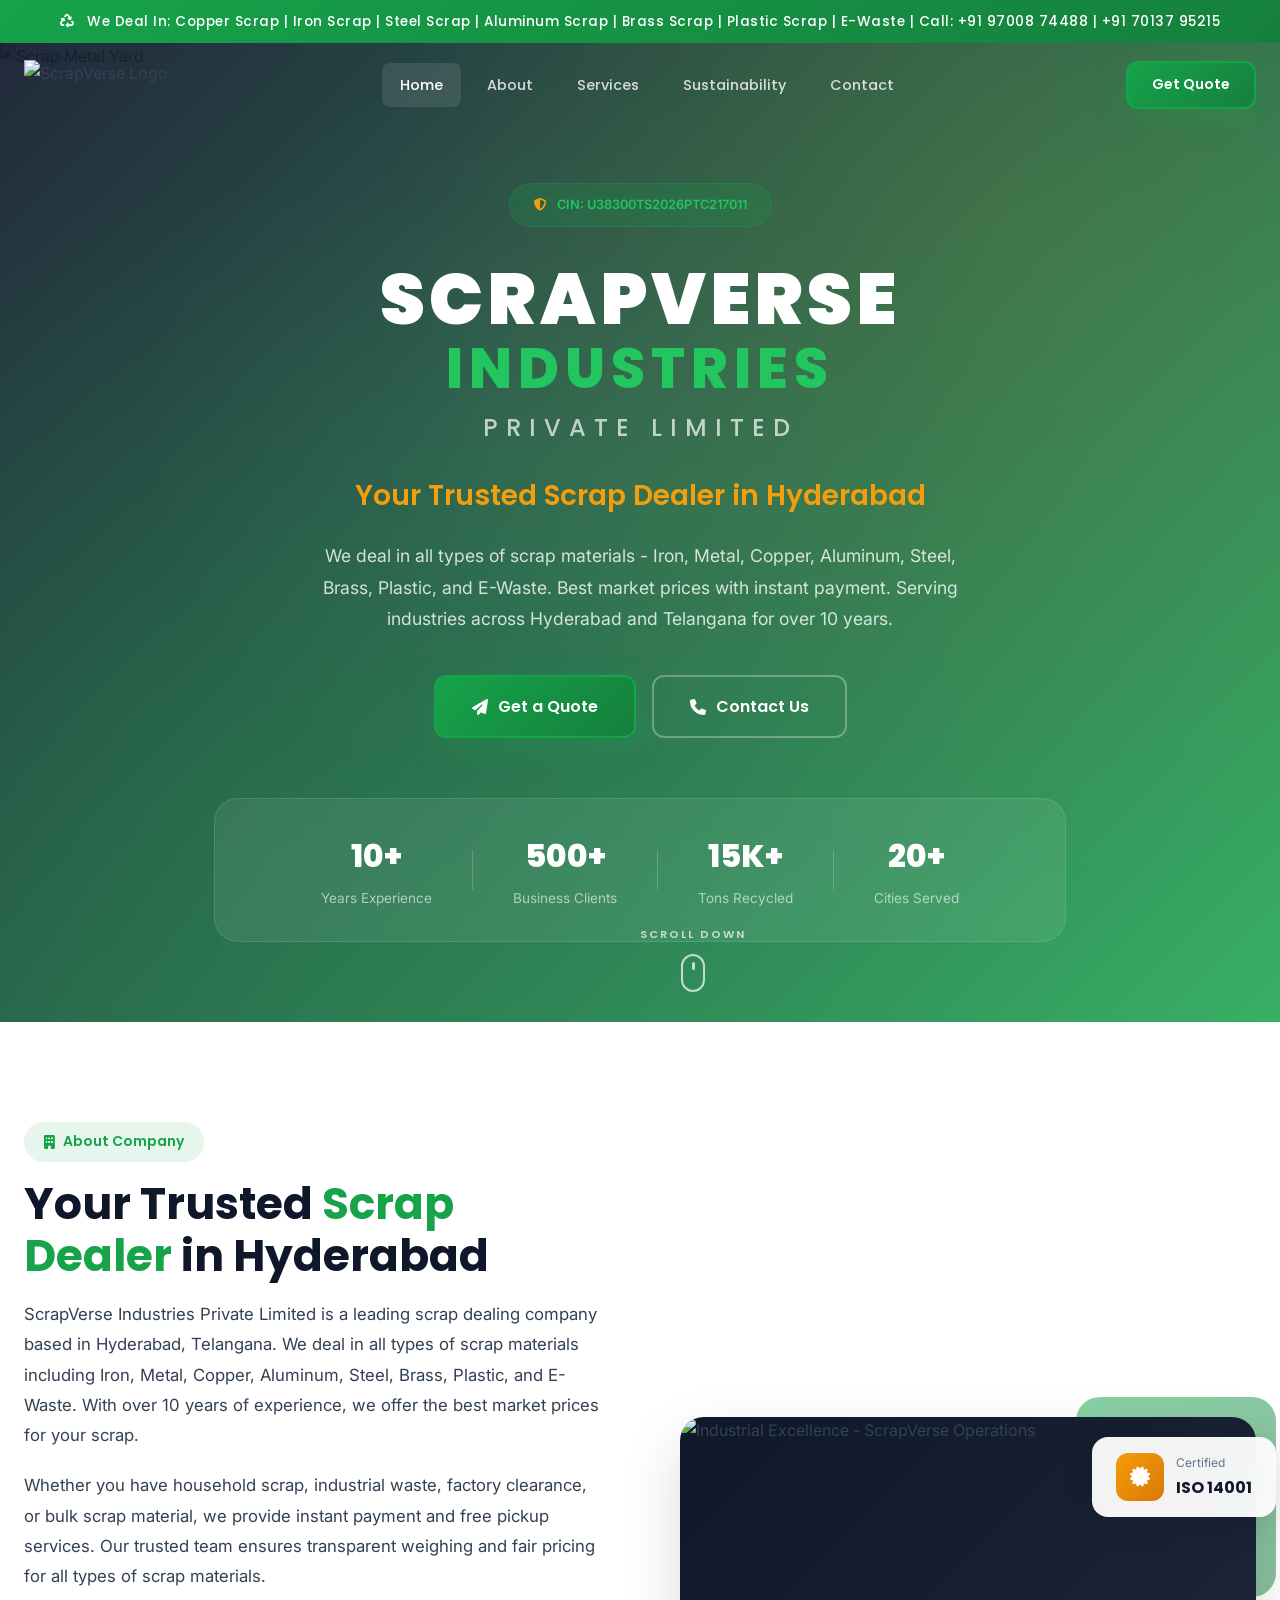
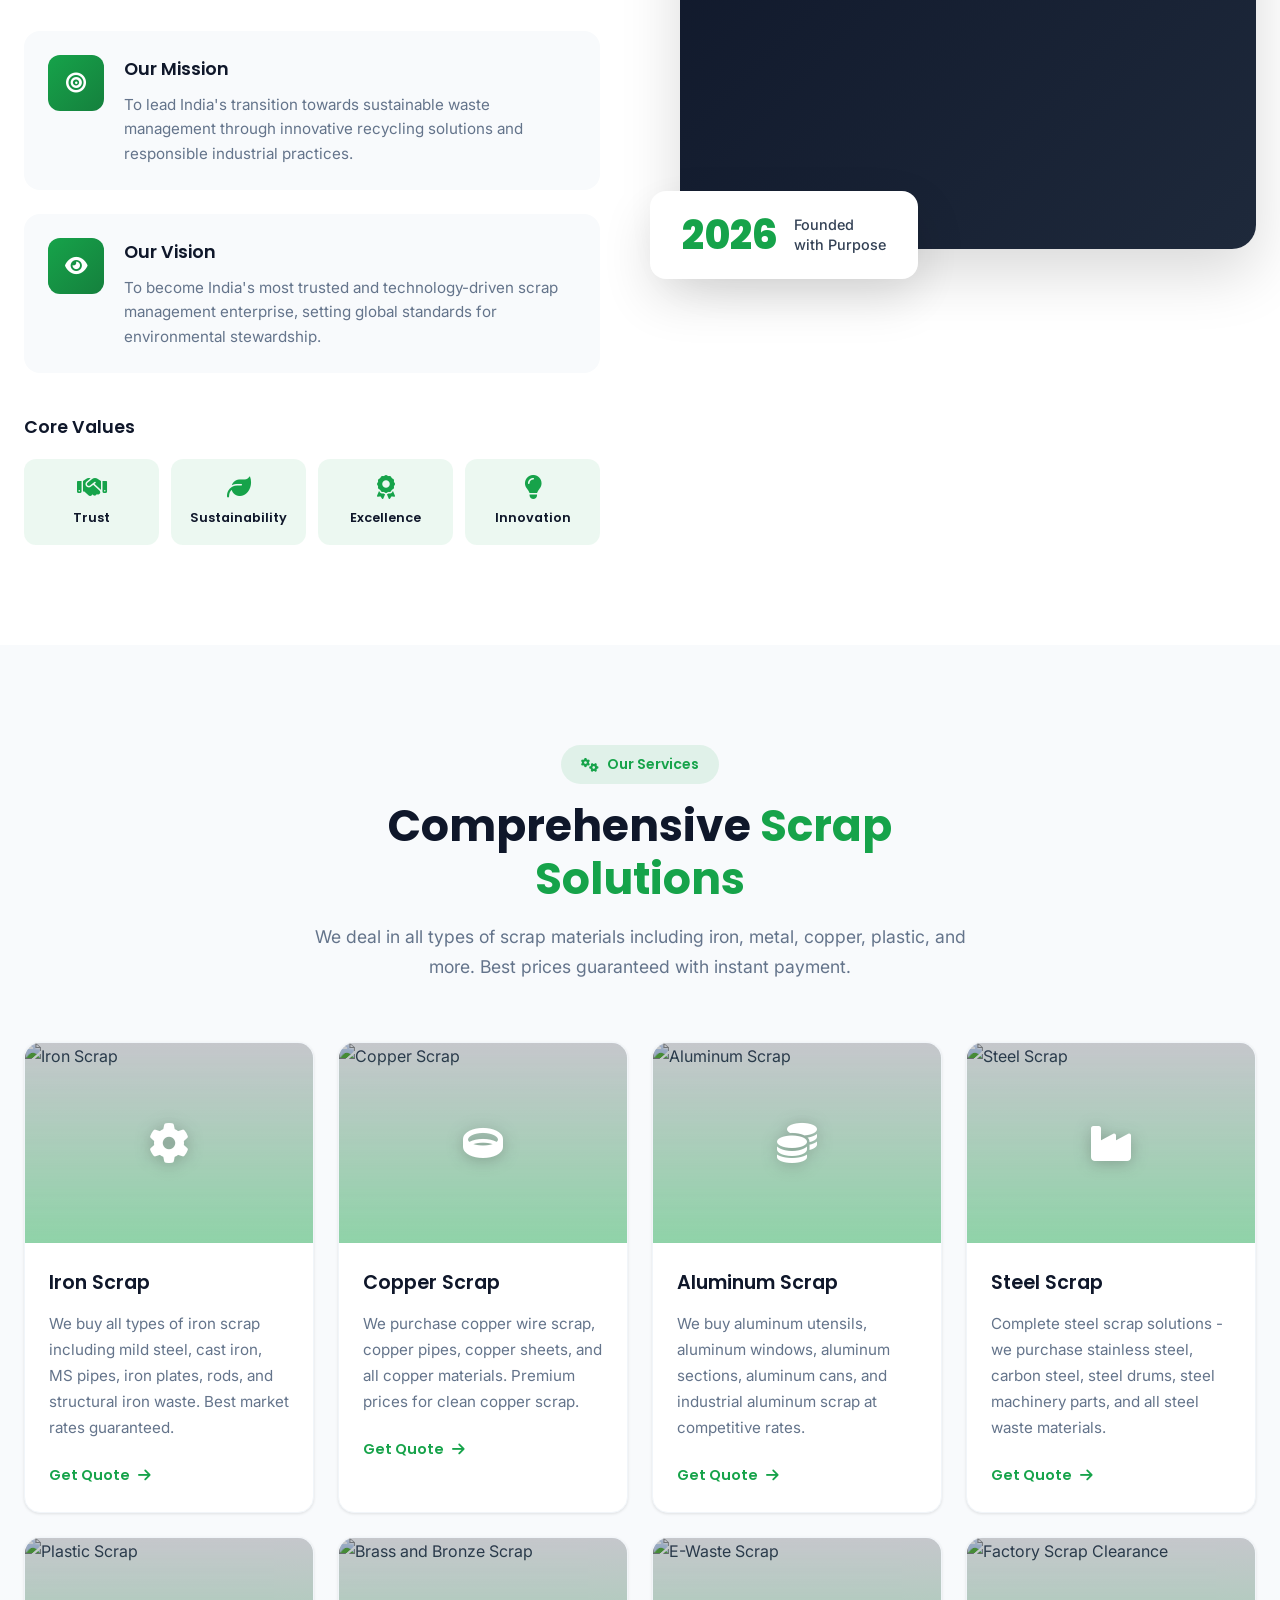
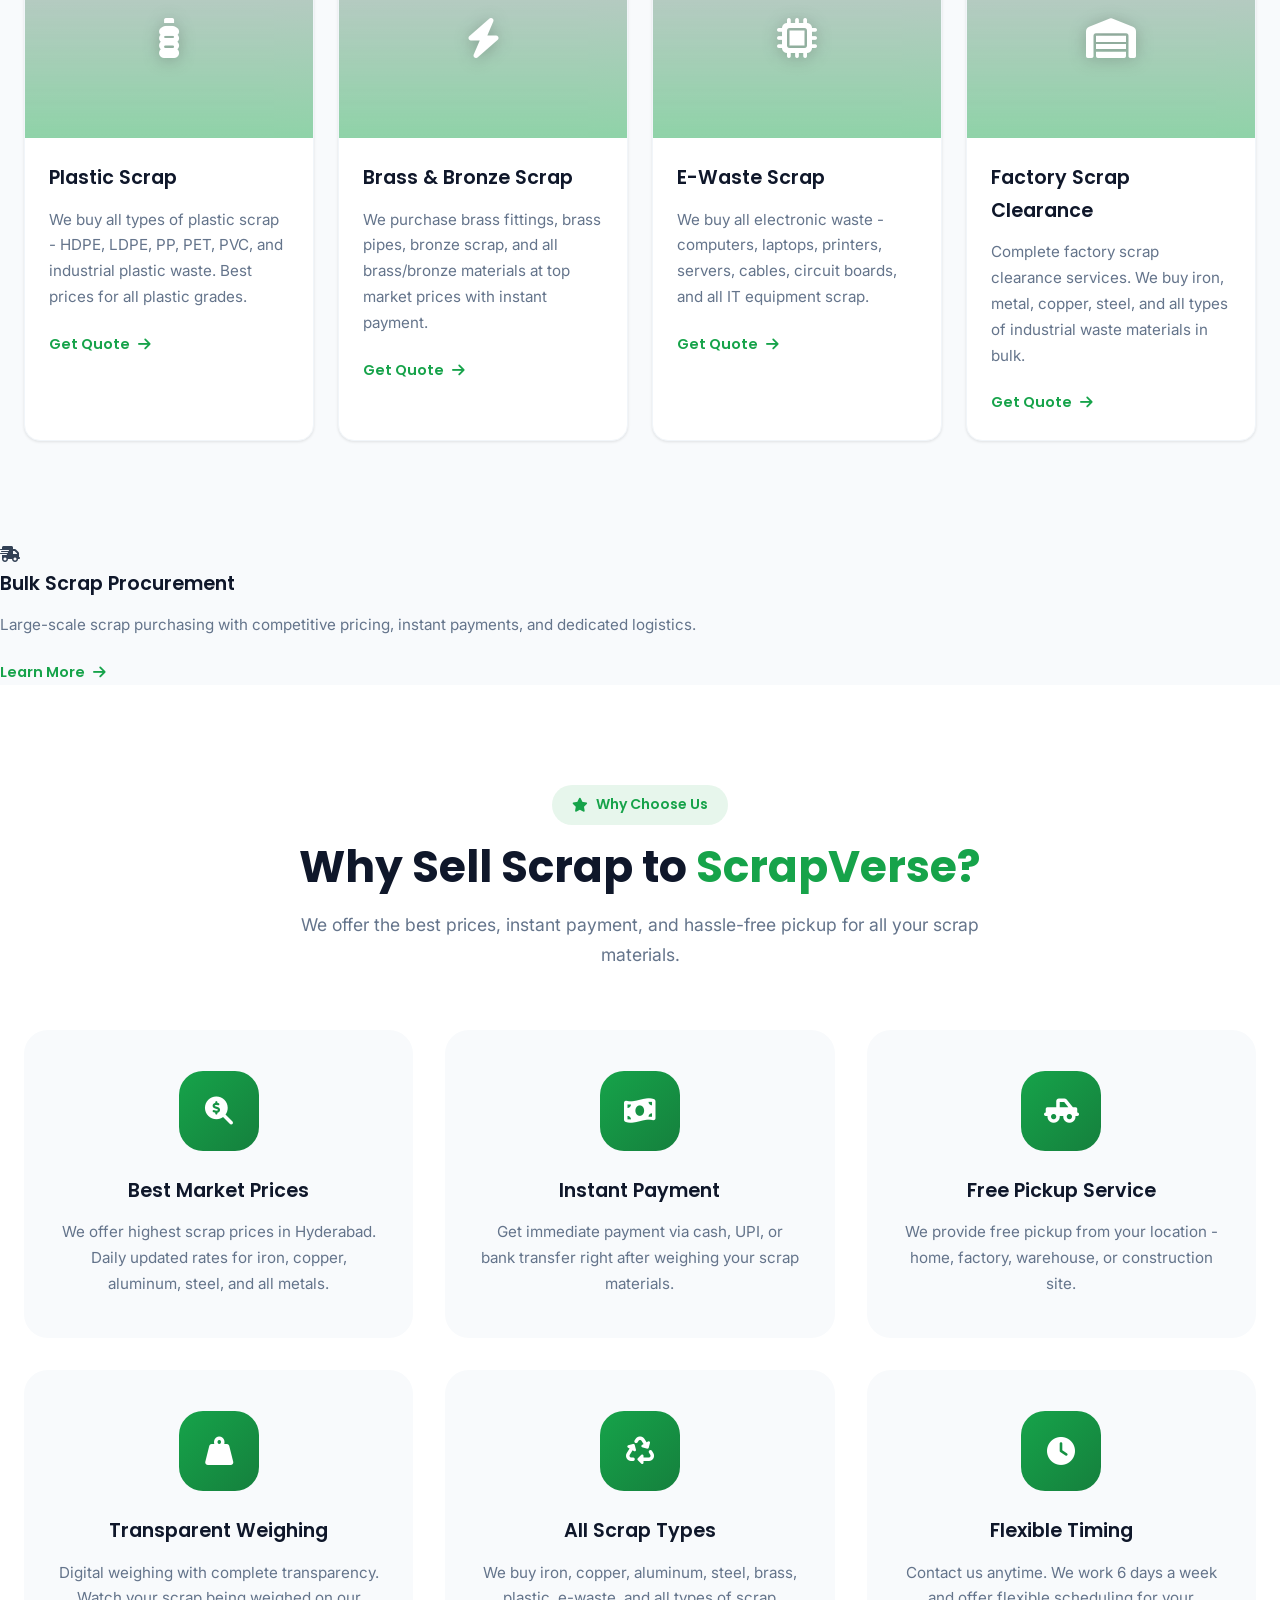
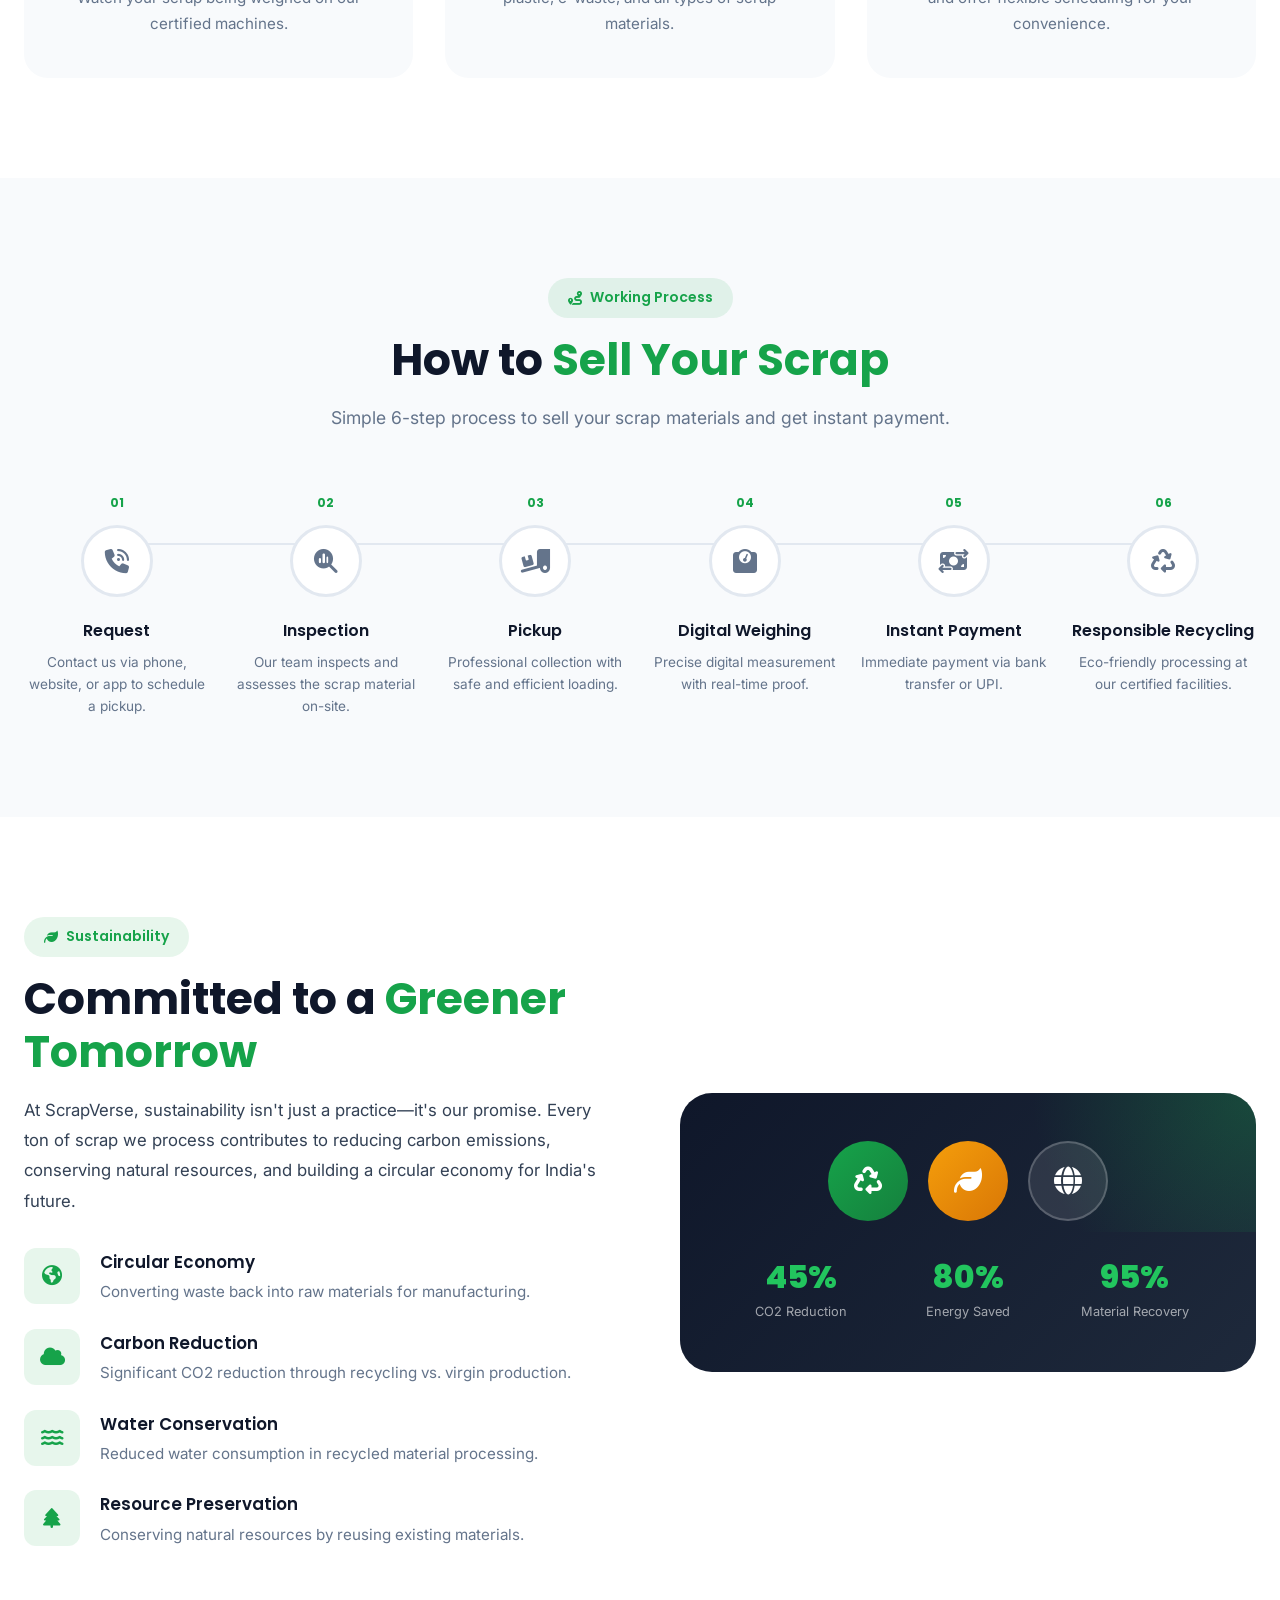
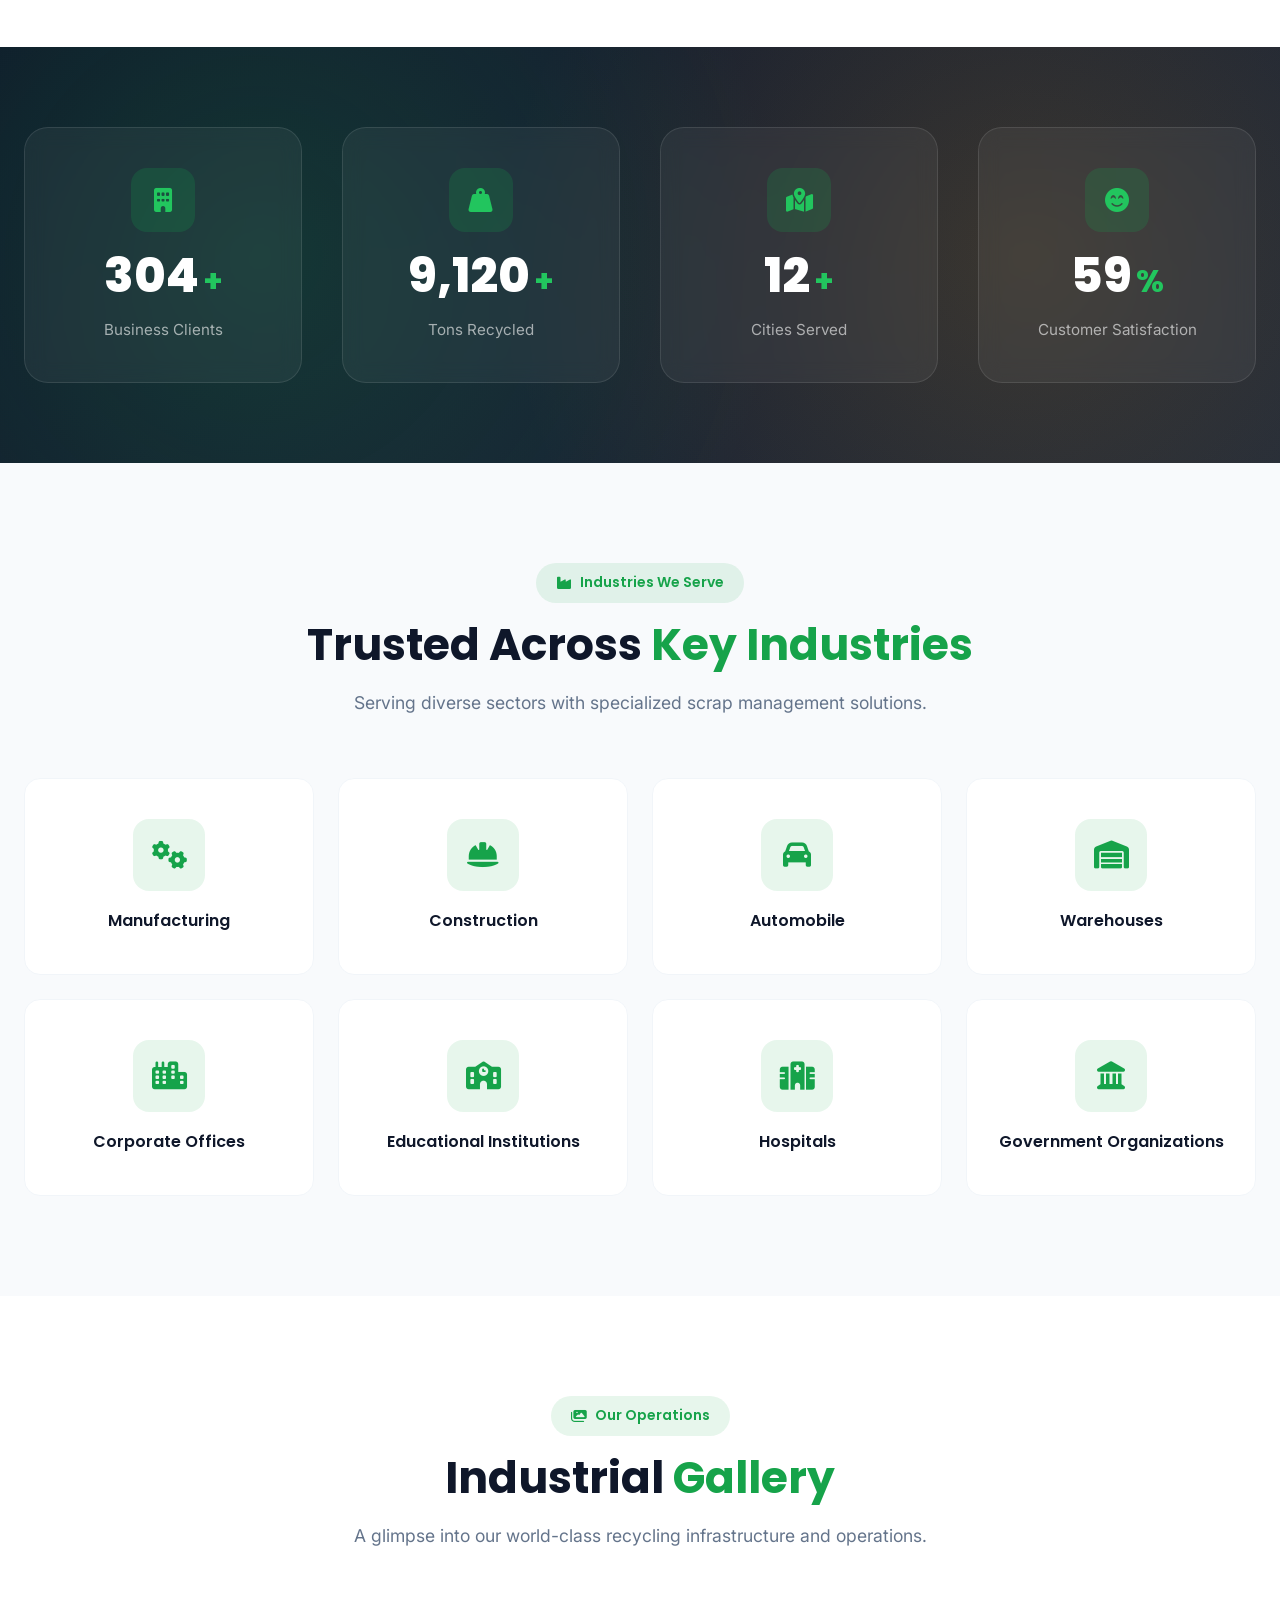
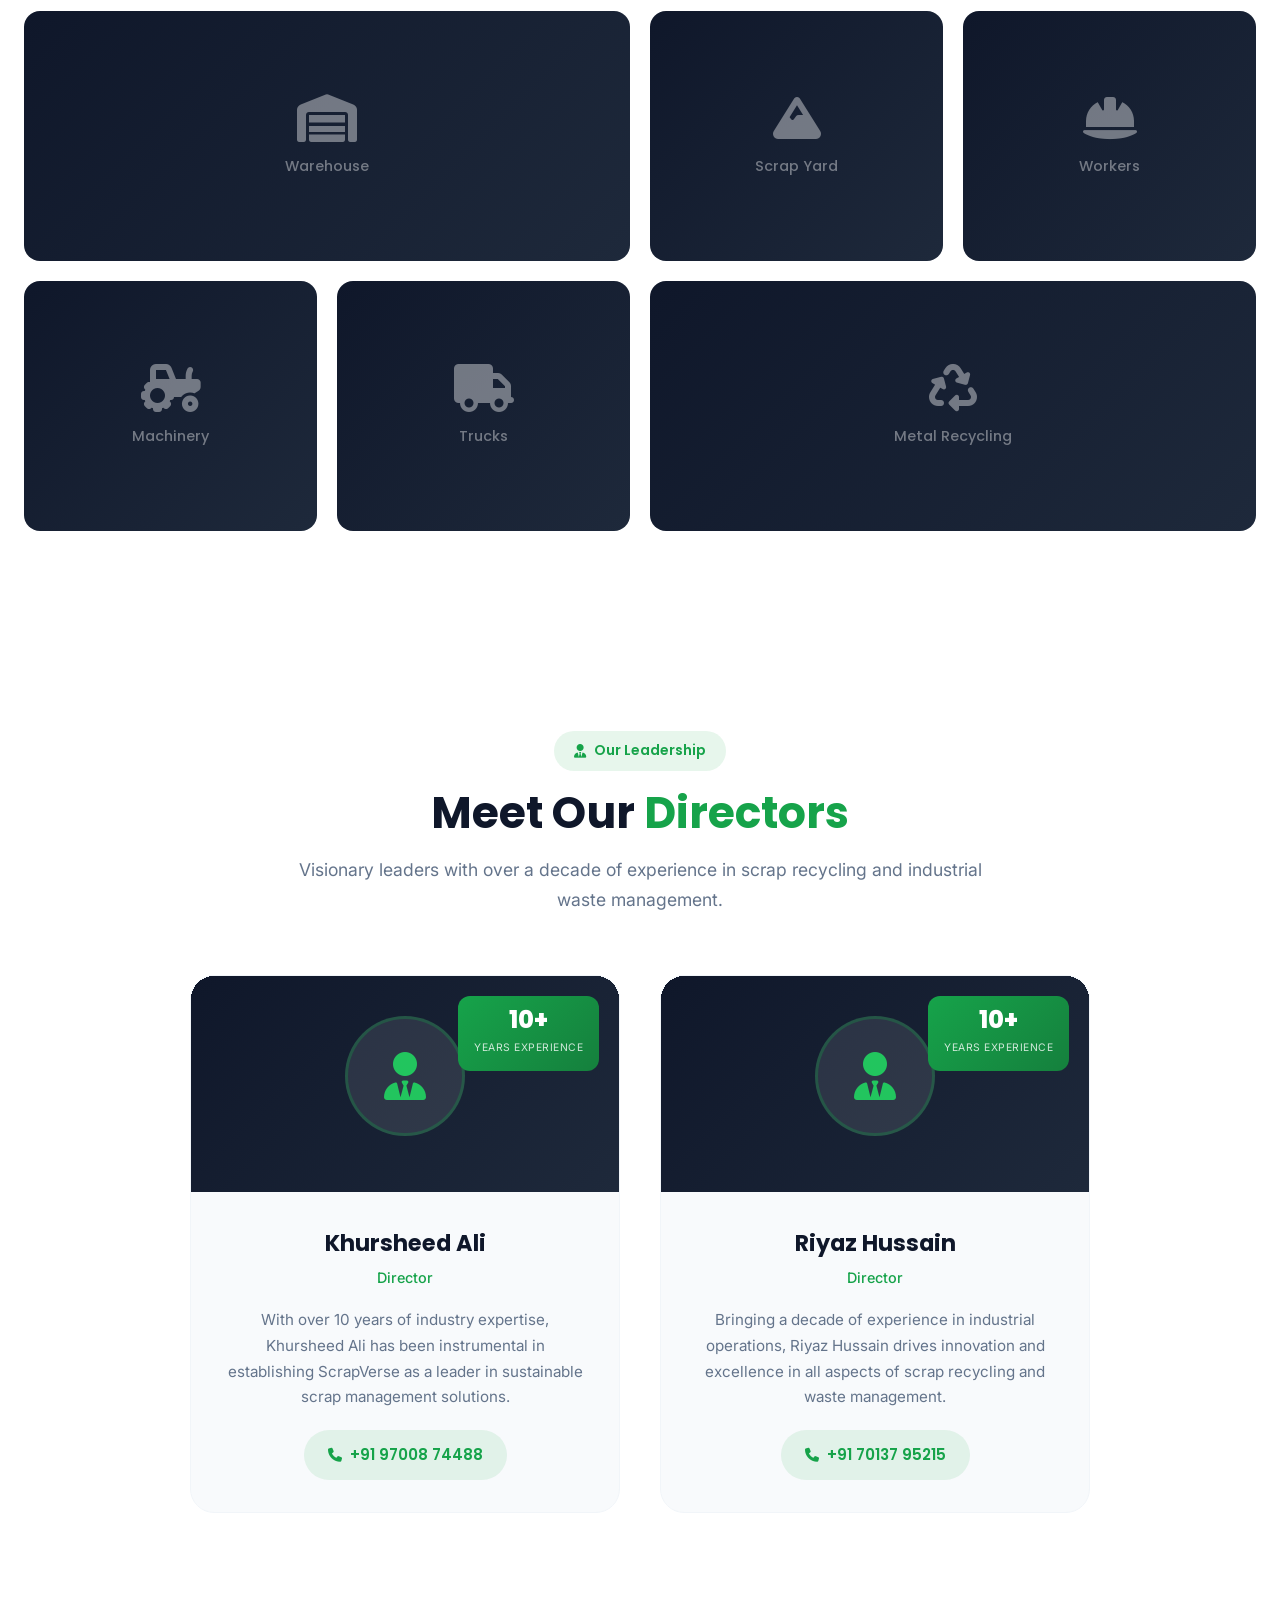
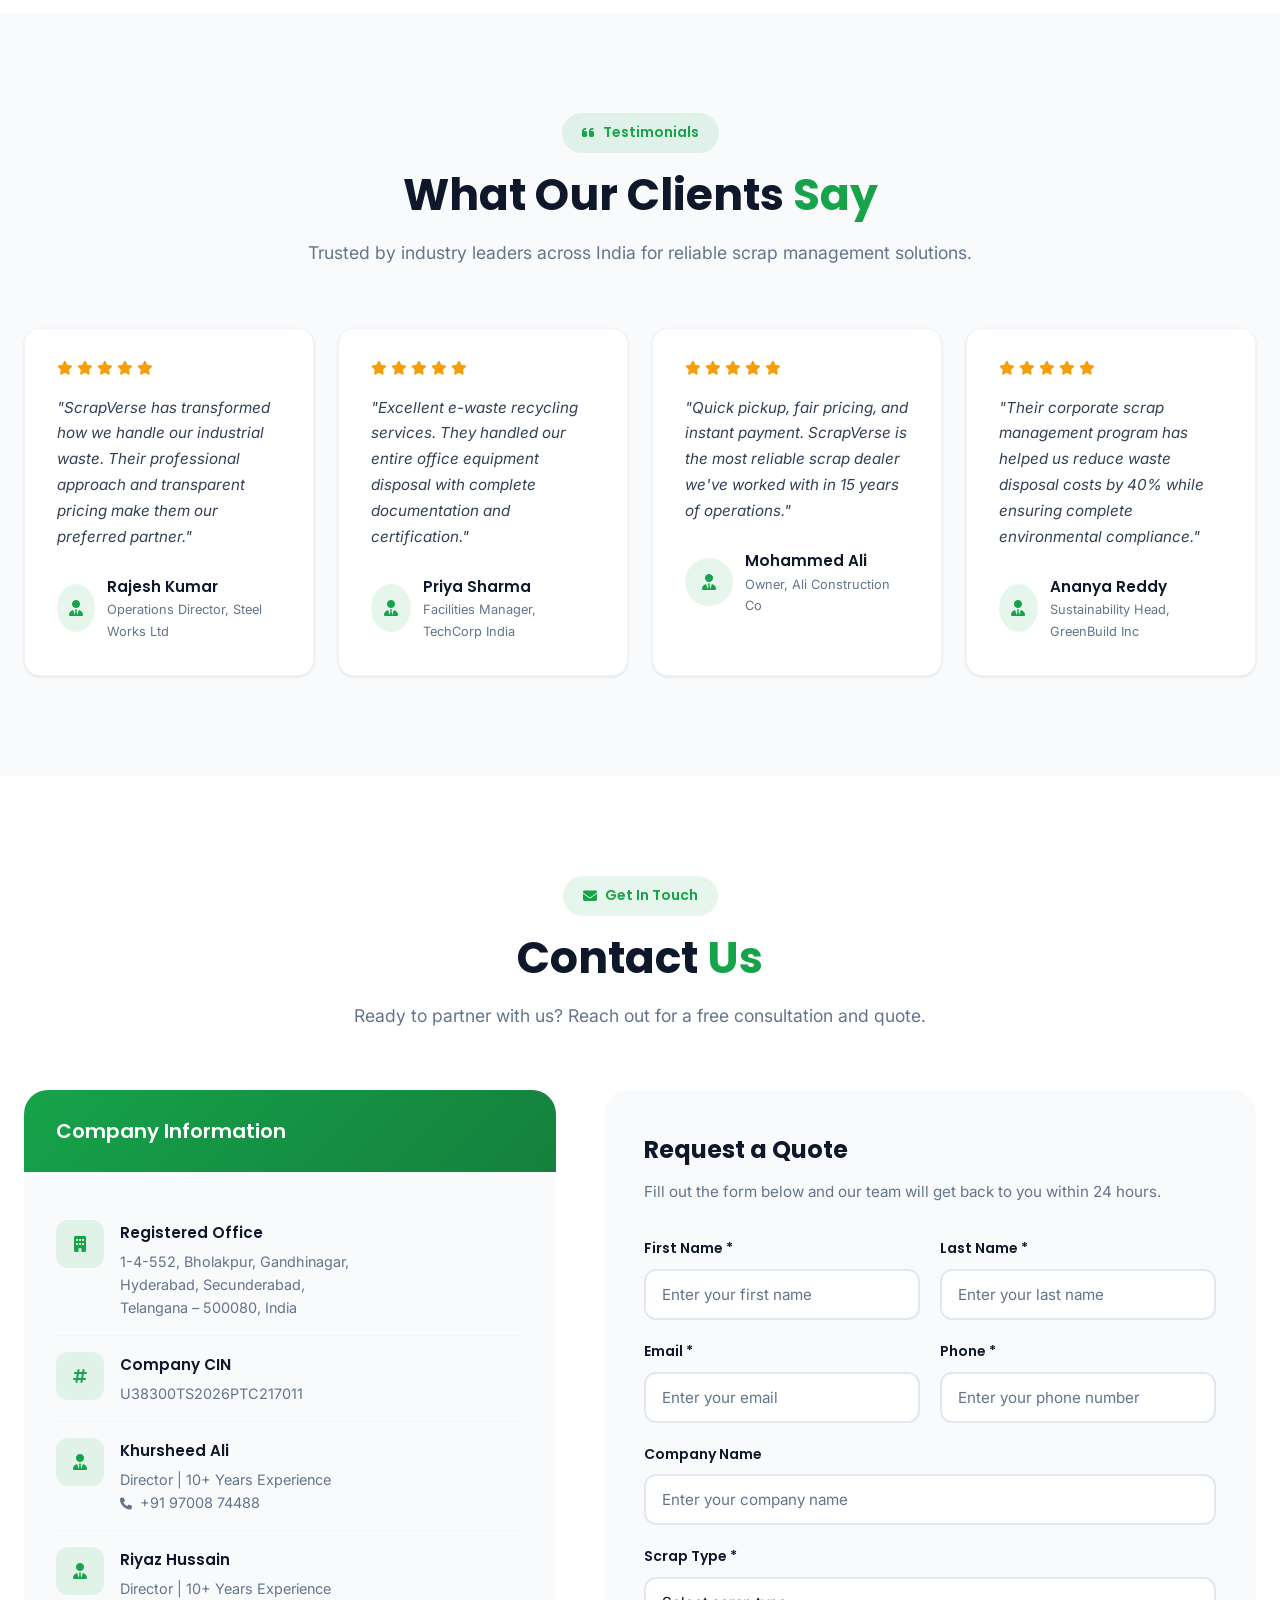
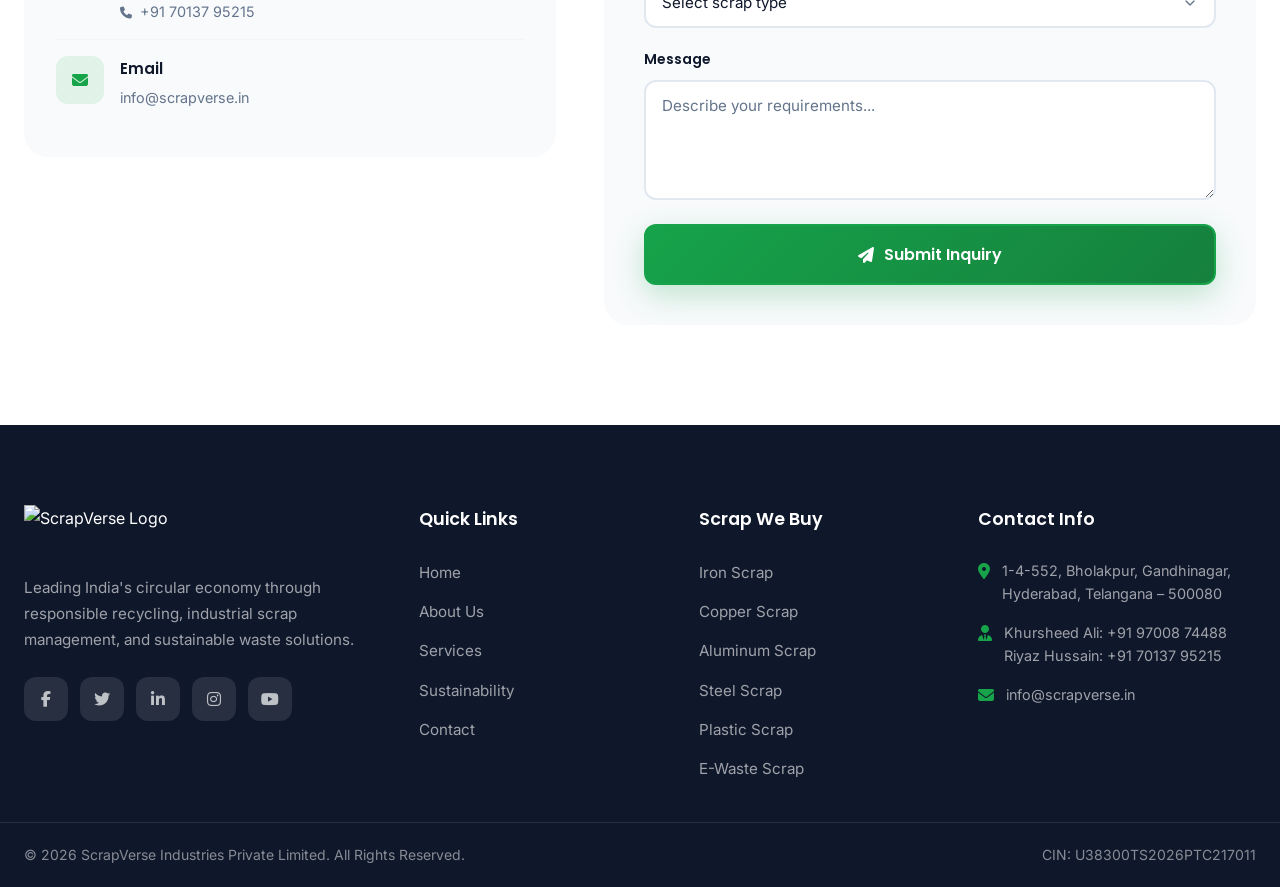
==== commit 9e2821e1: "Add files via upload" ====
--- a/index.html
+++ b/index.html
@@ -33,7 +33,7 @@
     <!-- Top Announcement Bar -->
     <div class="top-bar">
         <div class="container">
-            <p><i class="fas fa-recycle"></i> We Deal In: Copper Scrap | Iron Scrap | Steel Scrap | Aluminum Scrap | Brass Scrap | Plastic Scrap | E-Waste | Call: +91 97008 73428 | +91 70137 95215</p>
+            <p><i class="fas fa-recycle"></i> We Deal In: Copper Scrap | Iron Scrap | Steel Scrap | Aluminum Scrap | Brass Scrap | Plastic Scrap | E-Waste | Call: +91 97008 74488 | +91 70137 95215</p>
         </div>
     </div>
 
@@ -53,13 +53,7 @@
     <header id="navbar" class="navbar">
         <div class="container nav-container">
             <a href="#home" class="logo">
-                <div class="logo-icon">
-                    <i class="fas fa-recycle"></i>
-                </div>
-                <div class="logo-text">
-                    <span class="logo-name">SCRAPVERSE</span>
-                    <span class="logo-sub">INDUSTRIES</span>
-                </div>
+                <img src="images/scrapverse logo.png" alt="ScrapVerse Logo" class="logo-img">
             </a>
             
             <nav class="nav-menu" id="navMenu">
@@ -230,10 +224,7 @@
                     <div class="about-visual" data-aos="fade-left">
                         <div class="about-image-wrapper">
                             <div class="about-image">
-                                <div class="about-image-placeholder">
-                                    <i class="fas fa-industry"></i>
-                                    <span>Industrial Excellence</span>
-                                </div>
+                                <img src="images/Industry.webp" alt="Industrial Excellence - ScrapVerse Operations" class="about-img" loading="lazy">
                             </div>
                             <div class="about-image-accent"></div>
                         </div>
@@ -269,99 +260,139 @@
                 
                 <div class="services-grid">
                     <div class="service-card" data-aos="fade-up" data-aos-delay="100">
-                        <div class="service-icon">
-                            <i class="fas fa-gear"></i>
-                        </div>
-                        <h3 class="service-title">Iron Scrap</h3>
-                        <p class="service-desc">We buy all types of iron scrap including mild steel, cast iron, MS pipes, iron plates, rods, and structural iron waste. Best market rates guaranteed.</p>
-                        <a href="#contact" class="service-link">
-                            <span>Get Quote</span>
-                            <i class="fas fa-arrow-right"></i>
-                        </a>
+                        <div class="service-img-wrap">
+                            <img src="images/iron.webp" alt="Iron Scrap" class="service-img" loading="lazy">
+                            <div class="service-img-overlay">
+                                <i class="fas fa-gear"></i>
+                            </div>
+                        </div>
+                        <div class="service-body">
+                            <h3 class="service-title">Iron Scrap</h3>
+                            <p class="service-desc">We buy all types of iron scrap including mild steel, cast iron, MS pipes, iron plates, rods, and structural iron waste. Best market rates guaranteed.</p>
+                            <a href="#contact" class="service-link">
+                                <span>Get Quote</span>
+                                <i class="fas fa-arrow-right"></i>
+                            </a>
+                        </div>
                     </div>
                     
                     <div class="service-card" data-aos="fade-up" data-aos-delay="150">
-                        <div class="service-icon">
-                            <i class="fas fa-ring"></i>
-                        </div>
-                        <h3 class="service-title">Copper Scrap</h3>
-                        <p class="service-desc">We purchase copper wire scrap, copper pipes, copper sheets, and all copper materials. Premium prices for clean copper scrap.</p>
-                        <a href="#contact" class="service-link">
-                            <span>Get Quote</span>
-                            <i class="fas fa-arrow-right"></i>
-                        </a>
+                        <div class="service-img-wrap">
+                            <img src="images/copper.webp" alt="Copper Scrap" class="service-img" loading="lazy">
+                            <div class="service-img-overlay">
+                                <i class="fas fa-ring"></i>
+                            </div>
+                        </div>
+                        <div class="service-body">
+                            <h3 class="service-title">Copper Scrap</h3>
+                            <p class="service-desc">We purchase copper wire scrap, copper pipes, copper sheets, and all copper materials. Premium prices for clean copper scrap.</p>
+                            <a href="#contact" class="service-link">
+                                <span>Get Quote</span>
+                                <i class="fas fa-arrow-right"></i>
+                            </a>
+                        </div>
                     </div>
                     
                     <div class="service-card" data-aos="fade-up" data-aos-delay="200">
-                        <div class="service-icon">
-                            <i class="fas fa-coins"></i>
-                        </div>
-                        <h3 class="service-title">Aluminum Scrap</h3>
-                        <p class="service-desc">We buy aluminum utensils, aluminum windows, aluminum sections, aluminum cans, and industrial aluminum scrap at competitive rates.</p>
-                        <a href="#contact" class="service-link">
-                            <span>Get Quote</span>
-                            <i class="fas fa-arrow-right"></i>
-                        </a>
+                        <div class="service-img-wrap">
+                            <img src="images/aluminium.avif" alt="Aluminum Scrap" class="service-img" loading="lazy">
+                            <div class="service-img-overlay">
+                                <i class="fas fa-coins"></i>
+                            </div>
+                        </div>
+                        <div class="service-body">
+                            <h3 class="service-title">Aluminum Scrap</h3>
+                            <p class="service-desc">We buy aluminum utensils, aluminum windows, aluminum sections, aluminum cans, and industrial aluminum scrap at competitive rates.</p>
+                            <a href="#contact" class="service-link">
+                                <span>Get Quote</span>
+                                <i class="fas fa-arrow-right"></i>
+                            </a>
+                        </div>
                     </div>
                     
                     <div class="service-card" data-aos="fade-up" data-aos-delay="250">
-                        <div class="service-icon">
-                            <i class="fas fa-industry"></i>
-                        </div>
-                        <h3 class="service-title">Steel Scrap</h3>
-                        <p class="service-desc">Complete steel scrap solutions - we purchase stainless steel, carbon steel, steel drums, steel machinery parts, and all steel waste materials.</p>
-                        <a href="#contact" class="service-link">
-                            <span>Get Quote</span>
-                            <i class="fas fa-arrow-right"></i>
-                        </a>
+                        <div class="service-img-wrap">
+                            <img src="images/steel.webp" alt="Steel Scrap" class="service-img" loading="lazy">
+                            <div class="service-img-overlay">
+                                <i class="fas fa-industry"></i>
+                            </div>
+                        </div>
+                        <div class="service-body">
+                            <h3 class="service-title">Steel Scrap</h3>
+                            <p class="service-desc">Complete steel scrap solutions - we purchase stainless steel, carbon steel, steel drums, steel machinery parts, and all steel waste materials.</p>
+                            <a href="#contact" class="service-link">
+                                <span>Get Quote</span>
+                                <i class="fas fa-arrow-right"></i>
+                            </a>
+                        </div>
                     </div>
                     
                     <div class="service-card" data-aos="fade-up" data-aos-delay="300">
-                        <div class="service-icon">
-                            <i class="fas fa-bottle-water"></i>
-                        </div>
-                        <h3 class="service-title">Plastic Scrap</h3>
-                        <p class="service-desc">We buy all types of plastic scrap - HDPE, LDPE, PP, PET, PVC, and industrial plastic waste. Best prices for all plastic grades.</p>
-                        <a href="#contact" class="service-link">
-                            <span>Get Quote</span>
-                            <i class="fas fa-arrow-right"></i>
-                        </a>
+                        <div class="service-img-wrap">
+                            <img src="images/plastic.webp" alt="Plastic Scrap" class="service-img" loading="lazy">
+                            <div class="service-img-overlay">
+                                <i class="fas fa-bottle-water"></i>
+                            </div>
+                        </div>
+                        <div class="service-body">
+                            <h3 class="service-title">Plastic Scrap</h3>
+                            <p class="service-desc">We buy all types of plastic scrap - HDPE, LDPE, PP, PET, PVC, and industrial plastic waste. Best prices for all plastic grades.</p>
+                            <a href="#contact" class="service-link">
+                                <span>Get Quote</span>
+                                <i class="fas fa-arrow-right"></i>
+                            </a>
+                        </div>
                     </div>
                     
                     <div class="service-card" data-aos="fade-up" data-aos-delay="350">
-                        <div class="service-icon">
-                            <i class="fas fa-bolt"></i>
-                        </div>
-                        <h3 class="service-title">Brass & Bronze Scrap</h3>
-                        <p class="service-desc">We purchase brass fittings, brass pipes, bronze scrap, and all brass/bronze materials at top market prices with instant payment.</p>
-                        <a href="#contact" class="service-link">
-                            <span>Get Quote</span>
-                            <i class="fas fa-arrow-right"></i>
-                        </a>
+                        <div class="service-img-wrap">
+                            <img src="images/brass.webp" alt="Brass and Bronze Scrap" class="service-img" loading="lazy">
+                            <div class="service-img-overlay">
+                                <i class="fas fa-bolt"></i>
+                            </div>
+                        </div>
+                        <div class="service-body">
+                            <h3 class="service-title">Brass & Bronze Scrap</h3>
+                            <p class="service-desc">We purchase brass fittings, brass pipes, bronze scrap, and all brass/bronze materials at top market prices with instant payment.</p>
+                            <a href="#contact" class="service-link">
+                                <span>Get Quote</span>
+                                <i class="fas fa-arrow-right"></i>
+                            </a>
+                        </div>
                     </div>
                     
                     <div class="service-card" data-aos="fade-up" data-aos-delay="400">
-                        <div class="service-icon">
-                            <i class="fas fa-microchip"></i>
-                        </div>
-                        <h3 class="service-title">E-Waste Scrap</h3>
-                        <p class="service-desc">We buy all electronic waste - computers, laptops, printers, servers, cables, circuit boards, and all IT equipment scrap.</p>
-                        <a href="#contact" class="service-link">
-                            <span>Get Quote</span>
-                            <i class="fas fa-arrow-right"></i>
-                        </a>
+                        <div class="service-img-wrap">
+                            <img src="images/e waste.webp" alt="E-Waste Scrap" class="service-img" loading="lazy">
+                            <div class="service-img-overlay">
+                                <i class="fas fa-microchip"></i>
+                            </div>
+                        </div>
+                        <div class="service-body">
+                            <h3 class="service-title">E-Waste Scrap</h3>
+                            <p class="service-desc">We buy all electronic waste - computers, laptops, printers, servers, cables, circuit boards, and all IT equipment scrap.</p>
+                            <a href="#contact" class="service-link">
+                                <span>Get Quote</span>
+                                <i class="fas fa-arrow-right"></i>
+                            </a>
+                        </div>
                     </div>
                     
                     <div class="service-card" data-aos="fade-up" data-aos-delay="450">
-                        <div class="service-icon">
-                            <i class="fas fa-warehouse"></i>
-                        </div>
-                        <h3 class="service-title">Factory Scrap Clearance</h3>
-                        <p class="service-desc">Complete factory scrap clearance services. We buy iron, metal, copper, steel, and all types of industrial waste materials in bulk.</p>
-                        <a href="#contact" class="service-link">
-                            <span>Get Quote</span>
-                            <i class="fas fa-arrow-right"></i>
-                        </a>
+                        <div class="service-img-wrap">
+                            <img src="images/industries.webp" alt="Factory Scrap Clearance" class="service-img" loading="lazy">
+                            <div class="service-img-overlay">
+                                <i class="fas fa-warehouse"></i>
+                            </div>
+                        </div>
+                        <div class="service-body">
+                            <h3 class="service-title">Factory Scrap Clearance</h3>
+                            <p class="service-desc">Complete factory scrap clearance services. We buy iron, metal, copper, steel, and all types of industrial waste materials in bulk.</p>
+                            <a href="#contact" class="service-link">
+                                <span>Get Quote</span>
+                                <i class="fas fa-arrow-right"></i>
+                            </a>
+                        </div>
                     </div>
                 </div>
             </div>
@@ -829,9 +860,9 @@
                             <span class="leader-position">Director</span>
                             <p class="leader-bio">With over 10 years of industry expertise, Khursheed Ali has been instrumental in establishing ScrapVerse as a leader in sustainable scrap management solutions.</p>
                             <div class="leader-contact">
-                                <a href="tel:+919700873428" class="leader-contact-item">
+                                <a href="tel:+919700874488" class="leader-contact-item">
                                     <i class="fas fa-phone"></i>
-                                    <span>+91 97008 73428</span>
+                                    <span>+91 97008 74488</span>
                                 </a>
                             </div>
                         </div>
@@ -1004,7 +1035,7 @@
                                     </div>
                                     <div class="contact-details">
                                         <h4>Khursheed Ali</h4>
-                                        <p>Director | 10+ Years Experience<br><i class="fas fa-phone" style="font-size: 0.75rem; margin-right: 4px;"></i> +91 97008 73428</p>
+                                        <p>Director | 10+ Years Experience<br><i class="fas fa-phone" style="font-size: 0.75rem; margin-right: 4px;"></i> +91 97008 74488</p>
                                     </div>
                                 </div>
                                 
@@ -1105,13 +1136,7 @@
                 <div class="footer-grid">
                     <div class="footer-company">
                         <a href="#home" class="footer-logo">
-                            <div class="logo-icon">
-                                <i class="fas fa-recycle"></i>
-                            </div>
-                            <div class="logo-text">
-                                <span class="logo-name">SCRAPVERSE</span>
-                                <span class="logo-sub">INDUSTRIES</span>
-                            </div>
+                            <img src="images/scrapverse logo.png" alt="ScrapVerse Logo" class="logo-img">
                         </a>
                         <p class="footer-desc">Leading India's circular economy through responsible recycling, industrial scrap management, and sustainable waste solutions.</p>
                         <div class="footer-social">
@@ -1155,7 +1180,7 @@
                             </li>
                             <li>
                                 <i class="fas fa-user-tie"></i>
-                                <span>Khursheed Ali: +91 97008 73428<br>Riyaz Hussain: +91 70137 95215</span>
+                                <span>Khursheed Ali: +91 97008 74488<br>Riyaz Hussain: +91 70137 95215</span>
                             </li>
                             <li>
                                 <i class="fas fa-envelope"></i>
--- a/styles.css
+++ b/styles.css
@@ -85,6 +85,7 @@
 html {
     scroll-behavior: smooth;
     font-size: 16px;
+    overflow-x: hidden;
 }
 
 body {
@@ -96,6 +97,7 @@
     overflow-x: hidden;
     -webkit-font-smoothing: antialiased;
     -moz-osx-font-smoothing: grayscale;
+    width: 100%;
 }
 
 img {
@@ -258,7 +260,8 @@
     display: flex;
     align-items: center;
     justify-content: center;
-    z-index: var(--z-preloader);
+    flex-direction: column;
+    z-index: 99999;
     transition: opacity 0.5s ease, visibility 0.5s ease;
 }
 
@@ -269,6 +272,10 @@
 
 .loader {
     text-align: center;
+    position: absolute;
+    top: 50%;
+    left: 50%;
+    transform: translate(-50%, -50%);
 }
 
 .loader-inner {
@@ -321,6 +328,7 @@
     font-weight: 700;
     color: var(--color-white);
     letter-spacing: 2px;
+    white-space: nowrap;
 }
 
 @keyframes loaderRotate {
@@ -338,6 +346,11 @@
     text-align: center;
     position: relative;
     z-index: calc(var(--z-sticky) + 1);
+    overflow: hidden;
+}
+
+.top-bar .container {
+    overflow: hidden;
 }
 
 .top-bar p {
@@ -347,6 +360,13 @@
     color: var(--color-white);
     margin: 0;
     letter-spacing: 0.5px;
+    white-space: nowrap;
+    animation: scrollText 15s linear infinite;
+}
+
+@keyframes scrollText {
+    0% { transform: translateX(100%); }
+    100% { transform: translateX(-100%); }
 }
 
 .top-bar i {
@@ -391,6 +411,11 @@
     display: flex;
     align-items: center;
     gap: 12px;
+}
+
+.logo-img {
+    height: 50px;
+    width: auto;
 }
 
 .logo-icon {
@@ -746,45 +771,47 @@
 /* Scroll Indicator */
 .scroll-indicator {
     position: absolute;
-    bottom: 40px;
+    bottom: 30px;
     left: 50%;
     transform: translateX(-50%);
     display: flex;
     flex-direction: column;
     align-items: center;
-    gap: 12px;
-    color: rgba(255, 255, 255, 0.6);
+    gap: 10px;
+    color: rgba(255, 255, 255, 0.7);
     transition: var(--transition-base);
+    z-index: 10;
 }
 
 .scroll-indicator:hover {
     color: var(--color-white);
+    transform: translateX(-50%) translateY(-5px);
 }
 
 .scroll-text {
-    font-size: 0.75rem;
-    font-weight: 500;
+    font-family: var(--font-primary);
+    font-size: 0.7rem;
+    font-weight: 600;
     letter-spacing: 2px;
     text-transform: uppercase;
 }
 
 .scroll-mouse {
-    width: 26px;
-    height: 40px;
+    width: 24px;
+    height: 38px;
     border: 2px solid currentColor;
-    border-radius: 13px;
+    border-radius: 12px;
     position: relative;
+    display: flex;
+    justify-content: center;
 }
 
 .scroll-wheel {
-    position: absolute;
-    top: 8px;
-    left: 50%;
-    transform: translateX(-50%);
-    width: 4px;
+    width: 3px;
     height: 8px;
     background: currentColor;
     border-radius: 2px;
+    margin-top: 6px;
     animation: scrollWheel 1.5s ease-in-out infinite;
 }
 
@@ -930,6 +957,18 @@
     border-radius: var(--radius-xl);
     overflow: hidden;
     box-shadow: var(--shadow-2xl);
+}
+
+.about-img {
+    width: 100%;
+    height: 100%;
+    object-fit: cover;
+    object-position: center;
+    transition: transform 0.5s ease;
+}
+
+.about-image:hover .about-img {
+    transform: scale(1.05);
 }
 
 .about-image-placeholder {
@@ -1058,7 +1097,6 @@
 
 .service-card {
     background: var(--color-white);
-    padding: 32px;
     border-radius: var(--radius-lg);
     box-shadow: var(--shadow-sm);
     transition: var(--transition-base);
@@ -1067,27 +1105,51 @@
     border: 1px solid var(--color-border-light);
 }
 
-.service-card::before {
-    content: '';
+.service-card:hover {
+    transform: translateY(-8px);
+    box-shadow: var(--shadow-xl);
+    border-color: transparent;
+}
+
+.service-img-wrap {
+    position: relative;
+    width: 100%;
+    height: 200px;
+    overflow: hidden;
+}
+
+.service-img {
+    width: 100%;
+    height: 100%;
+    object-fit: cover;
+    transition: transform 0.5s ease;
+}
+
+.service-card:hover .service-img {
+    transform: scale(1.1);
+}
+
+.service-img-overlay {
     position: absolute;
     top: 0;
     left: 0;
     width: 100%;
-    height: 4px;
-    background: var(--gradient-primary);
-    transform: scaleX(0);
-    transform-origin: left;
-    transition: var(--transition-base);
-}
-
-.service-card:hover {
-    transform: translateY(-8px);
-    box-shadow: var(--shadow-xl);
-    border-color: transparent;
-}
-
-.service-card:hover::before {
-    transform: scaleX(1);
+    height: 100%;
+    background: linear-gradient(180deg, rgba(15, 23, 42, 0.3) 0%, rgba(22, 163, 74, 0.6) 100%);
+    display: flex;
+    align-items: center;
+    justify-content: center;
+    opacity: 0.8;
+}
+
+.service-img-overlay i {
+    font-size: 2.5rem;
+    color: var(--color-white);
+    filter: drop-shadow(0 2px 8px rgba(0, 0, 0, 0.3));
+}
+
+.service-body {
+    padding: 24px;
 }
 
 .service-icon {
@@ -2329,41 +2391,103 @@
         --section-padding: 60px 0;
     }
     
+    .top-bar p {
+        font-size: 0.7rem;
+        animation: none;
+        white-space: nowrap;
+        overflow: hidden;
+        text-overflow: ellipsis;
+        padding: 0 16px;
+    }
+    
+    .top-bar {
+        padding: 8px 0;
+    }
+    
+    .navbar {
+        top: 36px;
+    }
+    
+    .navbar.scrolled {
+        top: 0;
+    }
+    
+    .nav-container {
+        padding: 0 16px;
+    }
+    
+    .logo-icon {
+        width: 40px;
+        height: 40px;
+        font-size: 1rem;
+    }
+    
+    .logo-name {
+        font-size: 1.1rem;
+    }
+    
+    .logo-sub {
+        font-size: 0.6rem;
+    }
+    
+    .mobile-toggle {
+        display: flex;
+    }
+    
+    .btn-nav {
+        display: none;
+    }
+    
     .hero {
-        padding: 100px 0 60px;
+        padding: 120px 0 60px;
     }
     
     .hero-badge {
         font-size: 0.7rem;
         padding: 8px 16px;
+        border-radius: var(--radius-full);
     }
     
     .hero-title-line:first-child {
-        font-size: 2.2rem;
+        font-size: 2rem;
+        letter-spacing: 2px;
     }
     
     .hero-title-accent {
-        font-size: 1.8rem;
+        font-size: 1.6rem;
+        letter-spacing: 3px;
     }
     
     .hero-title-sub {
-        font-size: 0.85rem;
-        letter-spacing: 4px;
+        font-size: 0.8rem;
+        letter-spacing: 3px;
     }
     
     .hero-subtitle {
-        font-size: 1.1rem;
+        font-size: 1.05rem;
     }
     
     .hero-description {
-        font-size: 0.95rem;
-        padding: 0 10px;
+        font-size: 0.9rem;
+        padding: 0 8px;
+        line-height: 1.7;
+    }
+    
+    .hero-actions {
+        flex-direction: column;
+        gap: 12px;
+        width: 100%;
+    }
+    
+    .hero-actions .btn {
+        width: 100%;
     }
     
     .hero-stats {
         flex-direction: column;
-        gap: 20px;
-        padding: 24px;
+        gap: 16px;
+        padding: 20px;
+        border-radius: var(--radius-lg);
     }
     
     .hero-stat-divider {
@@ -2372,11 +2496,46 @@
     }
     
     .hero-stat-number {
-        font-size: 1.8rem;
+        font-size: 1.6rem;
+    }
+    
+    .hero-stat-label {
+        font-size: 0.8rem;
     }
     
     .scroll-indicator {
-        display: none;
+        bottom: 20px;
+    }
+    
+    .scroll-text {
+        font-size: 0.6rem;
+    }
+    
+    .scroll-mouse {
+        width: 20px;
+        height: 32px;
+    }
+    
+    .scroll-wheel {
+        width: 2px;
+        height: 6px;
+        margin-top: 5px;
+    }
+    
+    .section {
+        padding: 60px 0;
+    }
+    
+    .section-header {
+        margin-bottom: 40px;
+    }
+    
+    .section-title {
+        font-size: 1.75rem;
+    }
+    
+    .section-subtitle {
+        font-size: 0.95rem;
     }
     
     .about-grid {
@@ -2388,148 +2547,378 @@
         order: -1;
     }
     
+    .about-image {
+        aspect-ratio: 16/10;
+    }
+    
     .about-experience {
-        bottom: -20px;
-        left: 20px;
-        padding: 16px 20px;
+        bottom: -15px;
+        left: 16px;
+        padding: 14px 18px;
     }
     
     .experience-number {
-        font-size: 2rem;
+        font-size: 1.8rem;
     }
     
     .about-card {
         top: 10px;
         right: 10px;
-        padding: 12px 16px;
+        padding: 10px 14px;
+    }
+    
+    .card-value {
+        font-size: 0.85rem;
+    }
+    
+    .about-text {
+        font-size: 0.95rem;
     }
     
     .about-feature {
-        padding: 20px;
+        padding: 16px;
+        gap: 16px;
+    }
+    
+    .about-feature-icon {
+        width: 48px;
+        height: 48px;
+        font-size: 1.1rem;
+    }
+    
+    .about-feature-content h4 {
+        font-size: 1rem;
+    }
+    
+    .about-feature-content p {
+        font-size: 0.85rem;
     }
     
     .values-grid {
         grid-template-columns: repeat(2, 1fr);
+        gap: 10px;
+    }
+    
+    .value-item {
+        padding: 12px 8px;
+    }
+    
+    .value-item i {
+        font-size: 1.2rem;
+    }
+    
+    .value-item span {
+        font-size: 0.7rem;
     }
     
     .services-grid {
         grid-template-columns: 1fr;
+        gap: 16px;
     }
     
     .service-card {
-        padding: 24px;
+        border-radius: var(--radius-lg);
+    }
+    
+    .service-img-wrap {
+        height: 180px;
+    }
+    
+    .service-body {
+        padding: 20px;
+    }
+    
+    .service-icon {
+        width: 56px;
+        height: 56px;
+        font-size: 1.3rem;
+        border-radius: var(--radius-md);
+    }
+    
+    .service-title {
+        font-size: 1.1rem;
+    }
+    
+    .service-desc {
+        font-size: 0.9rem;
     }
     
     .leadership-grid {
         grid-template-columns: 1fr;
+        gap: 24px;
     }
     
     .leader-image {
-        padding: 32px;
+        padding: 30px;
     }
     
     .leader-avatar {
-        width: 100px;
-        height: 100px;
-        font-size: 2.5rem;
+        width: 90px;
+        height: 90px;
+        font-size: 2.2rem;
+    }
+    
+    .leader-experience {
+        top: 16px;
+        right: 16px;
+        padding: 8px 12px;
+    }
+    
+    .exp-number {
+        font-size: 1.2rem;
+    }
+    
+    .exp-text {
+        font-size: 0.6rem;
     }
     
     .leader-content {
         padding: 24px;
     }
     
+    .leader-name {
+        font-size: 1.2rem;
+    }
+    
+    .leader-bio {
+        font-size: 0.85rem;
+    }
+    
+    .leader-contact-item {
+        padding: 10px 20px;
+        font-size: 0.85rem;
+    }
+    
     .why-grid {
         grid-template-columns: 1fr;
+        gap: 16px;
     }
     
     .why-card {
-        padding: 32px 24px;
-    }
-    
-    .process-timeline {
-        grid-template-columns: repeat(2, 1fr);
-        gap: 30px;
-    }
-    
-    .process-step {
-        padding: 16px;
-    }
-    
-    .process-icon {
-        width: 60px;
-        height: 60px;
-        font-size: 1.25rem;
-    }
-    
-    .process-step h3 {
-        font-size: 0.9rem;
-    }
-    
-    .process-step p {
-        font-size: 0.8rem;
-    }
-    
-    .sustainability-grid {
-        grid-template-columns: 1fr;
-    }
-    
-    .eco-card {
-        padding: 32px 24px;
-    }
-    
-    .eco-circle {
+        padding: 28px 20px;
+        border-radius: var(--radius-lg);
+    }
+    
+    .why-icon {
         width: 64px;
         height: 64px;
         font-size: 1.5rem;
+        margin-bottom: 20px;
+    }
+    
+    .why-card h3 {
+        font-size: 1.05rem;
+    }
+    
+    .why-card p {
+        font-size: 0.9rem;
+    }
+    
+    .process-timeline {
+        grid-template-columns: repeat(2, 1fr);
+        gap: 24px;
+    }
+    
+    .process-step {
+        padding: 16px 12px;
+    }
+    
+    .process-icon {
+        width: 56px;
+        height: 56px;
+        font-size: 1.2rem;
+        margin-bottom: 12px;
+    }
+    
+    .process-step h3 {
+        font-size: 0.85rem;
+        margin-bottom: 6px;
+    }
+    
+    .process-step p {
+        font-size: 0.75rem;
+        line-height: 1.5;
+    }
+    
+    .sustainability-grid {
+        grid-template-columns: 1fr;
+        gap: 40px;
+    }
+    
+    .sustain-feature {
+        gap: 16px;
+    }
+    
+    .sustain-icon {
+        width: 48px;
+        height: 48px;
+        font-size: 1.1rem;
+    }
+    
+    .sustain-content h4 {
+        font-size: 0.95rem;
+    }
+    
+    .sustain-content p {
+        font-size: 0.85rem;
+    }
+    
+    .eco-card {
+        padding: 28px 20px;
+        border-radius: var(--radius-xl);
+    }
+    
+    .eco-illustration {
+        gap: 16px;
+        margin-bottom: 28px;
+    }
+    
+    .eco-circle {
+        width: 60px;
+        height: 60px;
+        font-size: 1.4rem;
+    }
+    
+    .eco-stats {
+        grid-template-columns: repeat(3, 1fr);
+        gap: 12px;
     }
     
     .eco-number {
-        font-size: 1.75rem;
+        font-size: 1.5rem;
+    }
+    
+    .eco-label {
+        font-size: 0.7rem;
+    }
+    
+    .stats-grid {
+        grid-template-columns: repeat(2, 1fr);
+        gap: 16px;
+    }
+    
+    .stat-item {
+        padding: 24px 16px;
+        border-radius: var(--radius-lg);
+    }
+    
+    .stat-icon {
+        width: 48px;
+        height: 48px;
+        font-size: 1.2rem;
+        margin-bottom: 12px;
+    }
+    
+    .stat-number {
+        font-size: 2rem;
+    }
+    
+    .stat-plus {
+        font-size: 1.3rem;
+    }
+    
+    .stat-label {
+        font-size: 0.8rem;
     }
     
     .industries-grid {
         grid-template-columns: repeat(2, 1fr);
-        gap: 16px;
+        gap: 12px;
     }
     
     .industry-card {
-        padding: 24px 16px;
+        padding: 20px 12px;
+        border-radius: var(--radius-lg);
     }
     
     .industry-icon {
-        width: 56px;
-        height: 56px;
-        font-size: 1.5rem;
+        width: 52px;
+        height: 52px;
+        font-size: 1.4rem;
+        margin-bottom: 12px;
+    }
+    
+    .industry-card h3 {
+        font-size: 0.85rem;
     }
     
     .gallery-grid {
         grid-template-columns: repeat(2, 1fr);
-        grid-auto-rows: 180px;
-        gap: 12px;
+        grid-auto-rows: 160px;
+        gap: 10px;
     }
     
     .testimonials-grid {
         grid-template-columns: 1fr;
+        gap: 16px;
     }
     
     .testimonial-card {
         padding: 24px;
+        border-radius: var(--radius-lg);
+    }
+    
+    .testimonial-text {
+        font-size: 0.9rem;
     }
     
     .contact-grid {
         grid-template-columns: 1fr;
+        gap: 24px;
+    }
+    
+    .contact-card {
+        border-radius: var(--radius-lg);
+    }
+    
+    .contact-card-header {
+        padding: 20px 24px;
+    }
+    
+    .contact-card-header h3 {
+        font-size: 1.1rem;
     }
     
     .contact-card-body {
         padding: 24px;
     }
     
+    .contact-item {
+        padding: 12px 0;
+        gap: 12px;
+    }
+    
+    .contact-icon {
+        width: 40px;
+        height: 40px;
+        font-size: 0.9rem;
+        flex-shrink: 0;
+    }
+    
+    .contact-details h4 {
+        font-size: 0.85rem;
+    }
+    
+    .contact-details p {
+        font-size: 0.8rem;
+    }
+    
     .contact-form-wrapper {
-        padding: 32px 24px;
+        padding: 24px;
+        border-radius: var(--radius-lg);
+    }
+    
+    .form-header h3 {
+        font-size: 1.25rem;
+    }
+    
+    .form-header p {
+        font-size: 0.85rem;
     }
     
     .form-grid {
         grid-template-columns: 1fr;
+        gap: 16px;
     }
     
     .form-full {
@@ -2565,346 +2954,403 @@
     }
     
     .top-bar p {
-        font-size: 0.65rem;
-        letter-spacing: 0;
+        font-size: 0.6rem;
+        padding: 0 8px;
     }
     
     .container {
         padding: 0 16px;
+        width: 100%;
+    }
+    
+    .section {
+        padding: 48px 0;
     }
     
     .section-title {
+        font-size: 1.5rem;
+        line-height: 1.3;
+    }
+    
+    .section-subtitle {
+        font-size: 0.88rem;
+    }
+    
+    .section-badge {
+        font-size: 0.7rem;
+        padding: 6px 12px;
+        margin-bottom: 12px;
+    }
+    
+    .hero {
+        padding: 110px 0 48px;
+        min-height: auto;
+    }
+    
+    .hero-badge {
+        font-size: 0.6rem;
+        padding: 6px 10px;
+        gap: 6px;
+        margin-bottom: 24px;
+    }
+    
+    .hero-badge i {
+        font-size: 0.7rem;
+    }
+    
+    .hero-title {
+        margin-bottom: 16px;
+    }
+    
+    .hero-title-line:first-child {
         font-size: 1.6rem;
-    }
-    
-    .section-subtitle {
+        letter-spacing: 2px;
+    }
+    
+    .hero-title-accent {
+        font-size: 1.3rem;
+        letter-spacing: 2px;
+    }
+    
+    .hero-title-sub {
+        font-size: 0.65rem;
+        letter-spacing: 3px;
+        margin-top: 6px;
+    }
+    
+    .hero-subtitle {
         font-size: 0.95rem;
-    }
-    
-    .hero {
-        padding: 90px 0 50px;
-    }
-    
-    .hero-badge {
+        margin-bottom: 16px;
+    }
+    
+    .hero-description {
+        font-size: 0.85rem;
+        margin-bottom: 28px;
+    }
+    
+    .hero-actions {
+        gap: 10px;
+        margin-bottom: 32px;
+    }
+    
+    .hero-actions .btn {
+        padding: 12px 20px;
+        font-size: 0.85rem;
+        gap: 8px;
+    }
+    
+    .hero-stats {
+        gap: 12px;
+        padding: 16px;
+    }
+    
+    .hero-stat-number {
+        font-size: 1.4rem;
+    }
+    
+    .hero-stat-label {
+        font-size: 0.7rem;
+    }
+    
+    .about-grid {
+        gap: 32px;
+    }
+    
+    .about-experience {
+        bottom: -12px;
+        left: 12px;
+        padding: 12px 16px;
+        gap: 12px;
+    }
+    
+    .experience-number {
+        font-size: 1.5rem;
+    }
+    
+    .experience-text {
+        font-size: 0.8rem;
+    }
+    
+    .about-card {
+        top: 8px;
+        right: 8px;
+        padding: 8px 12px;
+        gap: 8px;
+    }
+    
+    .about-card-icon {
+        width: 36px;
+        height: 36px;
+        font-size: 1rem;
+    }
+    
+    .card-label {
         font-size: 0.65rem;
-        padding: 6px 12px;
-        gap: 6px;
-    }
-    
-    .hero-title-line:first-child {
-        font-size: 1.8rem;
-        letter-spacing: 2px;
-    }
-    
-    .hero-title-accent {
-        font-size: 1.4rem;
-        letter-spacing: 3px;
-    }
-    
-    .hero-title-sub {
-        font-size: 0.7rem;
-        letter-spacing: 3px;
-    }
-    
-    .hero-subtitle {
-        font-size: 1rem;
-    }
-    
-    .hero-description {
-        font-size: 0.9rem;
-    }
-    
-    .hero-actions {
-        flex-direction: column;
-        width: 100%;
-        gap: 12px;
-    }
-    
-    .hero-actions .btn {
-        width: 100%;
-        padding: 14px 24px;
-    }
-    
-    .hero-stat-number {
-        font-size: 1.5rem;
-    }
-    
-    .hero-stat-label {
-        font-size: 0.75rem;
-    }
-    
-    .logo-name {
-        font-size: 1.1rem;
-    }
-    
-    .logo-sub {
-        font-size: 0.55rem;
-        letter-spacing: 2px;
-    }
-    
-    .section-badge {
-        font-size: 0.75rem;
-        padding: 6px 14px;
+    }
+    
+    .card-value {
+        font-size: 0.8rem;
     }
     
     .about-feature {
         flex-direction: column;
         text-align: center;
+        padding: 20px 16px;
     }
     
     .about-feature-icon {
         margin: 0 auto;
     }
     
-    .values-grid {
-        grid-template-columns: repeat(2, 1fr);
-        gap: 8px;
-    }
-    
-    .value-item {
-        padding: 12px 8px;
-    }
-    
-    .value-item i {
+    .about-values h4 {
+        font-size: 1rem;
+        margin-bottom: 12px;
+    }
+    
+    .service-card {
+        border-radius: var(--radius-md);
+    }
+    
+    .service-img-wrap {
+        height: 160px;
+    }
+    
+    .service-body {
+        padding: 16px;
+    }
+    
+    .service-title {
+        font-size: 1rem;
+    }
+    
+    .service-desc {
+        font-size: 0.82rem;
+    }
+    
+    .process-timeline {
+        grid-template-columns: 1fr 1fr;
+        gap: 20px;
+    }
+    
+    .process-icon {
+        width: 50px;
+        height: 50px;
+        font-size: 1.1rem;
+    }
+    
+    .process-step p {
+        font-size: 0.7rem;
+    }
+    
+    .eco-stats {
+        grid-template-columns: 1fr;
+        gap: 12px;
+    }
+    
+    .stats-grid {
+        grid-template-columns: 1fr 1fr;
+        gap: 12px;
+    }
+    
+    .stat-item {
+        padding: 20px 12px;
+    }
+    
+    .stat-number {
+        font-size: 1.8rem;
+    }
+    
+    .industries-grid {
+        grid-template-columns: 1fr 1fr;
+        gap: 10px;
+    }
+    
+    .industry-card {
+        padding: 16px 10px;
+    }
+    
+    .industry-icon {
+        width: 44px;
+        height: 44px;
         font-size: 1.2rem;
     }
     
-    .value-item span {
-        font-size: 0.7rem;
-    }
-    
-    .process-timeline {
+    .industry-card h3 {
+        font-size: 0.75rem;
+    }
+    
+    .gallery-grid {
         grid-template-columns: 1fr;
-        gap: 24px;
-    }
-    
-    .process-number {
-        font-size: 0.7rem;
-    }
-    
-    .process-icon {
-        width: 56px;
-        height: 56px;
+        grid-auto-rows: 180px;
+        gap: 10px;
+    }
+    
+    .gallery-item-lg {
+        grid-column: span 1;
+    }
+    
+    .leader-image {
+        padding: 24px;
+    }
+    
+    .leader-avatar {
+        width: 72px;
+        height: 72px;
+        font-size: 1.8rem;
+    }
+    
+    .leader-experience {
+        padding: 6px 10px;
+        top: 12px;
+        right: 12px;
+    }
+    
+    .exp-number {
+        font-size: 1rem;
+    }
+    
+    .exp-text {
+        font-size: 0.5rem;
+    }
+    
+    .leader-name {
         font-size: 1.1rem;
     }
     
-    .process-step h3 {
+    .leader-position {
+        font-size: 0.8rem;
+    }
+    
+    .leader-bio {
+        font-size: 0.82rem;
+        margin-bottom: 16px;
+    }
+    
+    .leader-contact-item {
+        padding: 8px 16px;
+        font-size: 0.8rem;
+    }
+    
+    .testimonial-card {
+        padding: 20px;
+    }
+    
+    .testimonial-rating i {
+        font-size: 0.75rem;
+    }
+    
+    .testimonial-text {
         font-size: 0.85rem;
     }
     
-    .process-step p {
-        font-size: 0.75rem;
-    }
-    
-    .sustain-feature {
+    .contact-card-header {
+        padding: 16px 20px;
+    }
+    
+    .contact-card-header h3 {
+        font-size: 1rem;
+    }
+    
+    .contact-card-body {
+        padding: 20px;
+    }
+    
+    .contact-item {
         flex-direction: column;
         text-align: center;
-    }
-    
-    .sustain-icon {
+        gap: 8px;
+        padding: 14px 0;
+    }
+    
+    .contact-icon {
         margin: 0 auto;
-    }
-    
-    .eco-card {
-        padding: 24px 16px;
-    }
-    
-    .eco-illustration {
-        gap: 12px;
-    }
-    
-    .eco-circle {
-        width: 56px;
-        height: 56px;
-        font-size: 1.25rem;
-    }
-    
-    .eco-stats {
-        grid-template-columns: 1fr;
-        gap: 16px;
-    }
-    
-    .eco-number {
-        font-size: 1.5rem;
-    }
-    
-    .eco-label {
-        font-size: 0.75rem;
-    }
-    
-    .stat-item {
-        padding: 24px 16px;
-    }
-    
-    .stat-icon {
-        width: 48px;
-        height: 48px;
-        font-size: 1.2rem;
-    }
-    
-    .stat-number {
-        font-size: 2rem;
-    }
-    
-    .stat-plus {
-        font-size: 1.5rem;
-    }
-    
-    .stat-label {
-        font-size: 0.8rem;
-    }
-    
-    .industries-grid {
-        grid-template-columns: 1fr;
-    }
-    
-    .industry-card {
-        padding: 20px 16px;
-    }
-    
-    .industry-icon {
-        width: 48px;
-        height: 48px;
-        font-size: 1.25rem;
-    }
-    
-    .industry-card h3 {
-        font-size: 0.9rem;
-    }
-    
-    .gallery-grid {
-        grid-template-columns: 1fr;
-        grid-auto-rows: 200px;
-    }
-    
-    .gallery-item-lg {
-        grid-column: span 1;
-    }
-    
-    .testimonial-card {
-        padding: 20px;
-    }
-    
-    .testimonial-text {
-        font-size: 0.9rem;
-    }
-    
-    .leader-image {
-        padding: 24px;
-    }
-    
-    .leader-avatar {
-        width: 80px;
-        height: 80px;
-        font-size: 2rem;
-    }
-    
-    .leader-experience {
-        padding: 8px 12px;
-    }
-    
-    .exp-number {
-        font-size: 1.2rem;
-    }
-    
-    .exp-text {
-        font-size: 0.55rem;
-    }
-    
-    .leader-name {
-        font-size: 1.2rem;
-    }
-    
-    .leader-bio {
-        font-size: 0.85rem;
-    }
-    
-    .leader-contact-item {
-        padding: 10px 20px;
-        font-size: 0.85rem;
-    }
-    
-    .contact-card-header {
-        padding: 20px 24px;
-    }
-    
-    .contact-card-header h3 {
-        font-size: 1.1rem;
-    }
-    
-    .contact-item {
-        padding: 12px 0;
-    }
-    
-    .contact-icon {
-        width: 40px;
-        height: 40px;
-        font-size: 0.9rem;
-    }
-    
-    .contact-details h4 {
-        font-size: 0.85rem;
-    }
-    
-    .contact-details p {
-        font-size: 0.8rem;
     }
     
     .contact-form-wrapper {
         padding: 20px 16px;
     }
     
+    .form-header {
+        margin-bottom: 24px;
+    }
+    
     .form-header h3 {
-        font-size: 1.25rem;
-    }
-    
-    .form-header p {
-        font-size: 0.85rem;
-    }
-    
-    .form-group label {
-        font-size: 0.8rem;
+        font-size: 1.15rem;
+        margin-bottom: 6px;
     }
     
     .form-group input,
     .form-group select,
     .form-group textarea {
-        padding: 12px 14px;
+        padding: 12px;
+        font-size: 0.85rem;
+        border-radius: var(--radius-sm);
+    }
+    
+    .btn-block {
+        padding: 14px 20px;
         font-size: 0.9rem;
     }
     
-    .btn {
-        padding: 12px 24px;
-        font-size: 0.9rem;
-    }
-    
-    .btn-lg {
-        padding: 14px 28px;
-        font-size: 0.95rem;
-    }
-    
-    .footer-logo .logo-name {
-        font-size: 1.1rem;
-    }
-    
-    .footer-desc {
-        font-size: 0.85rem;
-    }
-    
-    .social-link {
+    .footer-top {
+        padding: 48px 0 32px;
+    }
+    
+    .footer-logo {
+        margin-bottom: 16px;
+    }
+    
+    .footer-logo .logo-icon {
         width: 40px;
         height: 40px;
-        font-size: 0.9rem;
+        font-size: 1rem;
+    }
+    
+    .footer-logo .logo-name {
+        font-size: 1rem;
+    }
+    
+    .footer-logo .logo-sub {
+        font-size: 0.5rem;
+    }
+    
+    .footer-desc {
+        font-size: 0.82rem;
+        margin-bottom: 20px;
+    }
+    
+    .social-link {
+        width: 38px;
+        height: 38px;
+        font-size: 0.85rem;
     }
     
     .footer-links h4,
     .footer-contact h4 {
-        font-size: 1rem;
+        font-size: 0.95rem;
+        margin-bottom: 16px;
     }
     
     .footer-links a,
     .footer-contact span {
-        font-size: 0.85rem;
+        font-size: 0.82rem;
+    }
+    
+    .footer-links li {
+        margin-bottom: 10px;
+    }
+    
+    .footer-contact li {
+        gap: 10px;
+        margin-bottom: 12px;
+    }
+    
+    .footer-bottom {
+        padding: 16px 0;
+    }
+    
+    .footer-bottom p {
+        font-size: 0.75rem;
     }
     
     .mobile-menu {
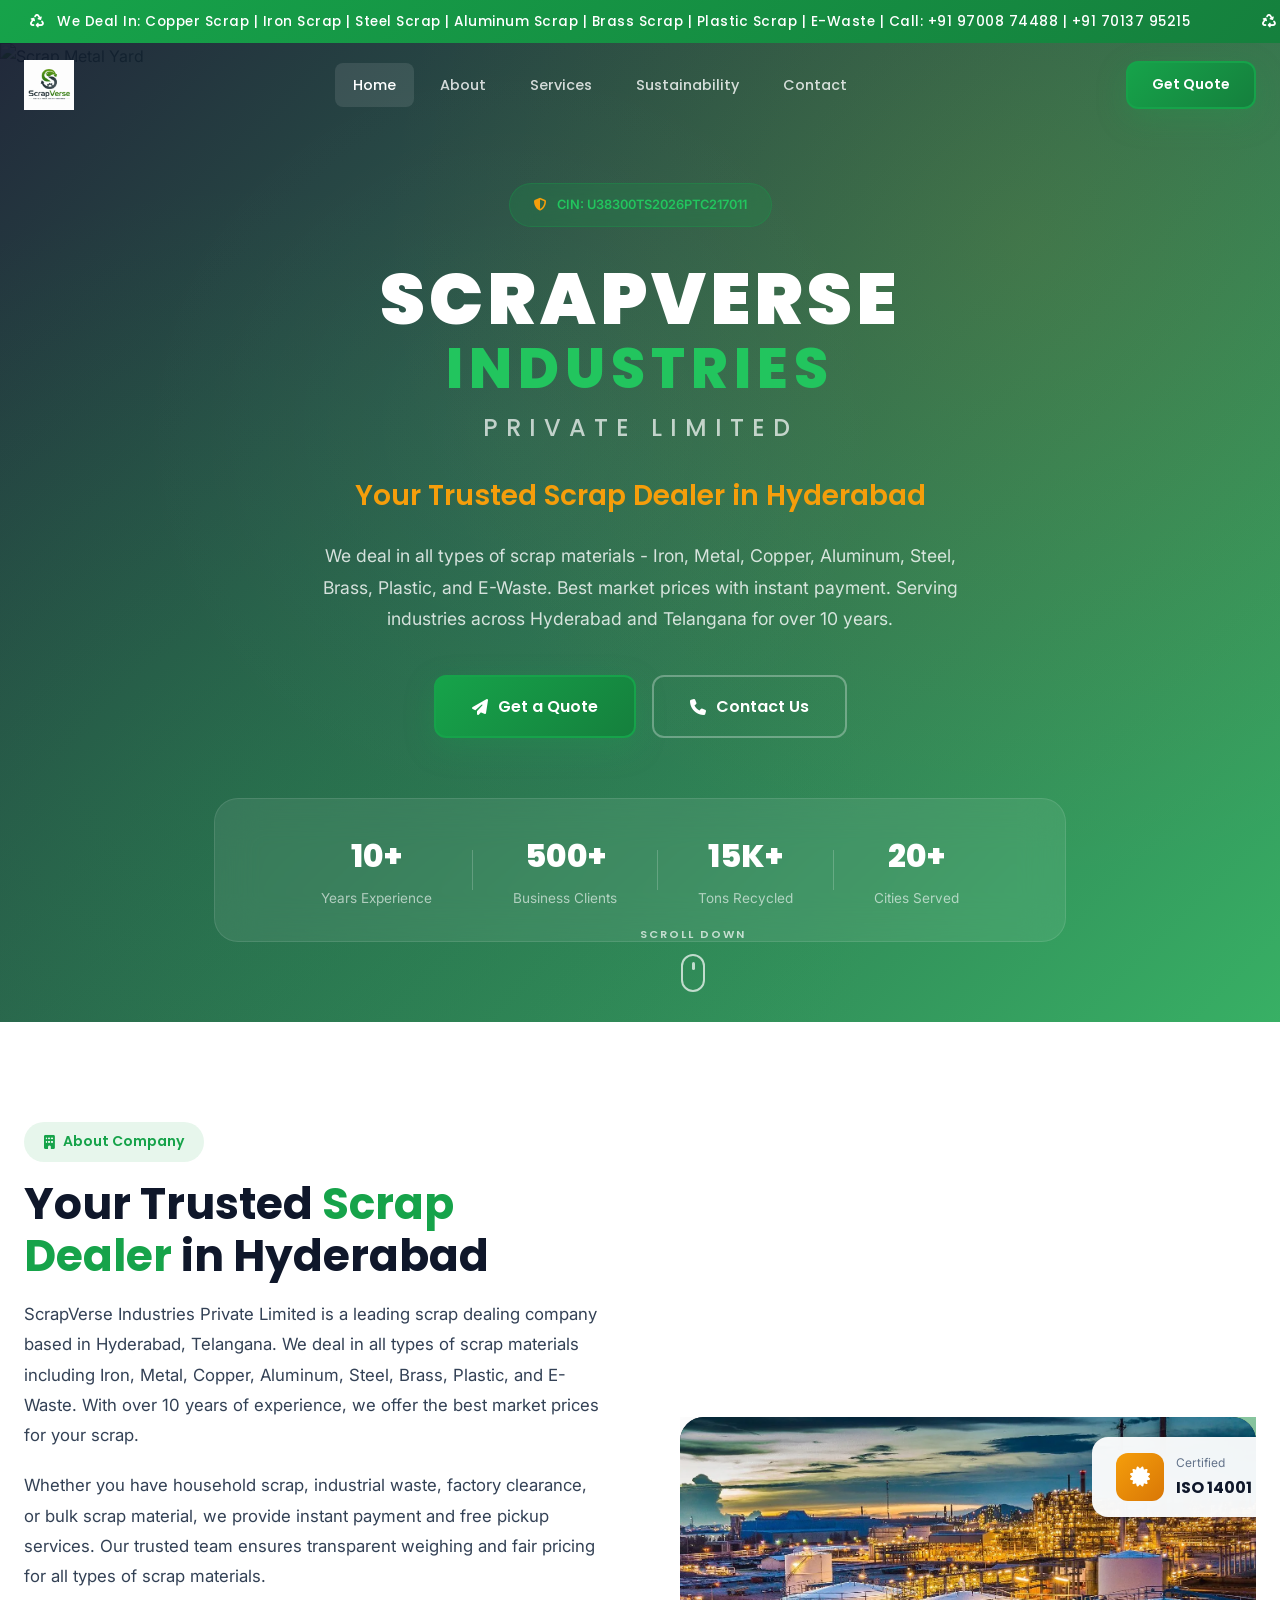
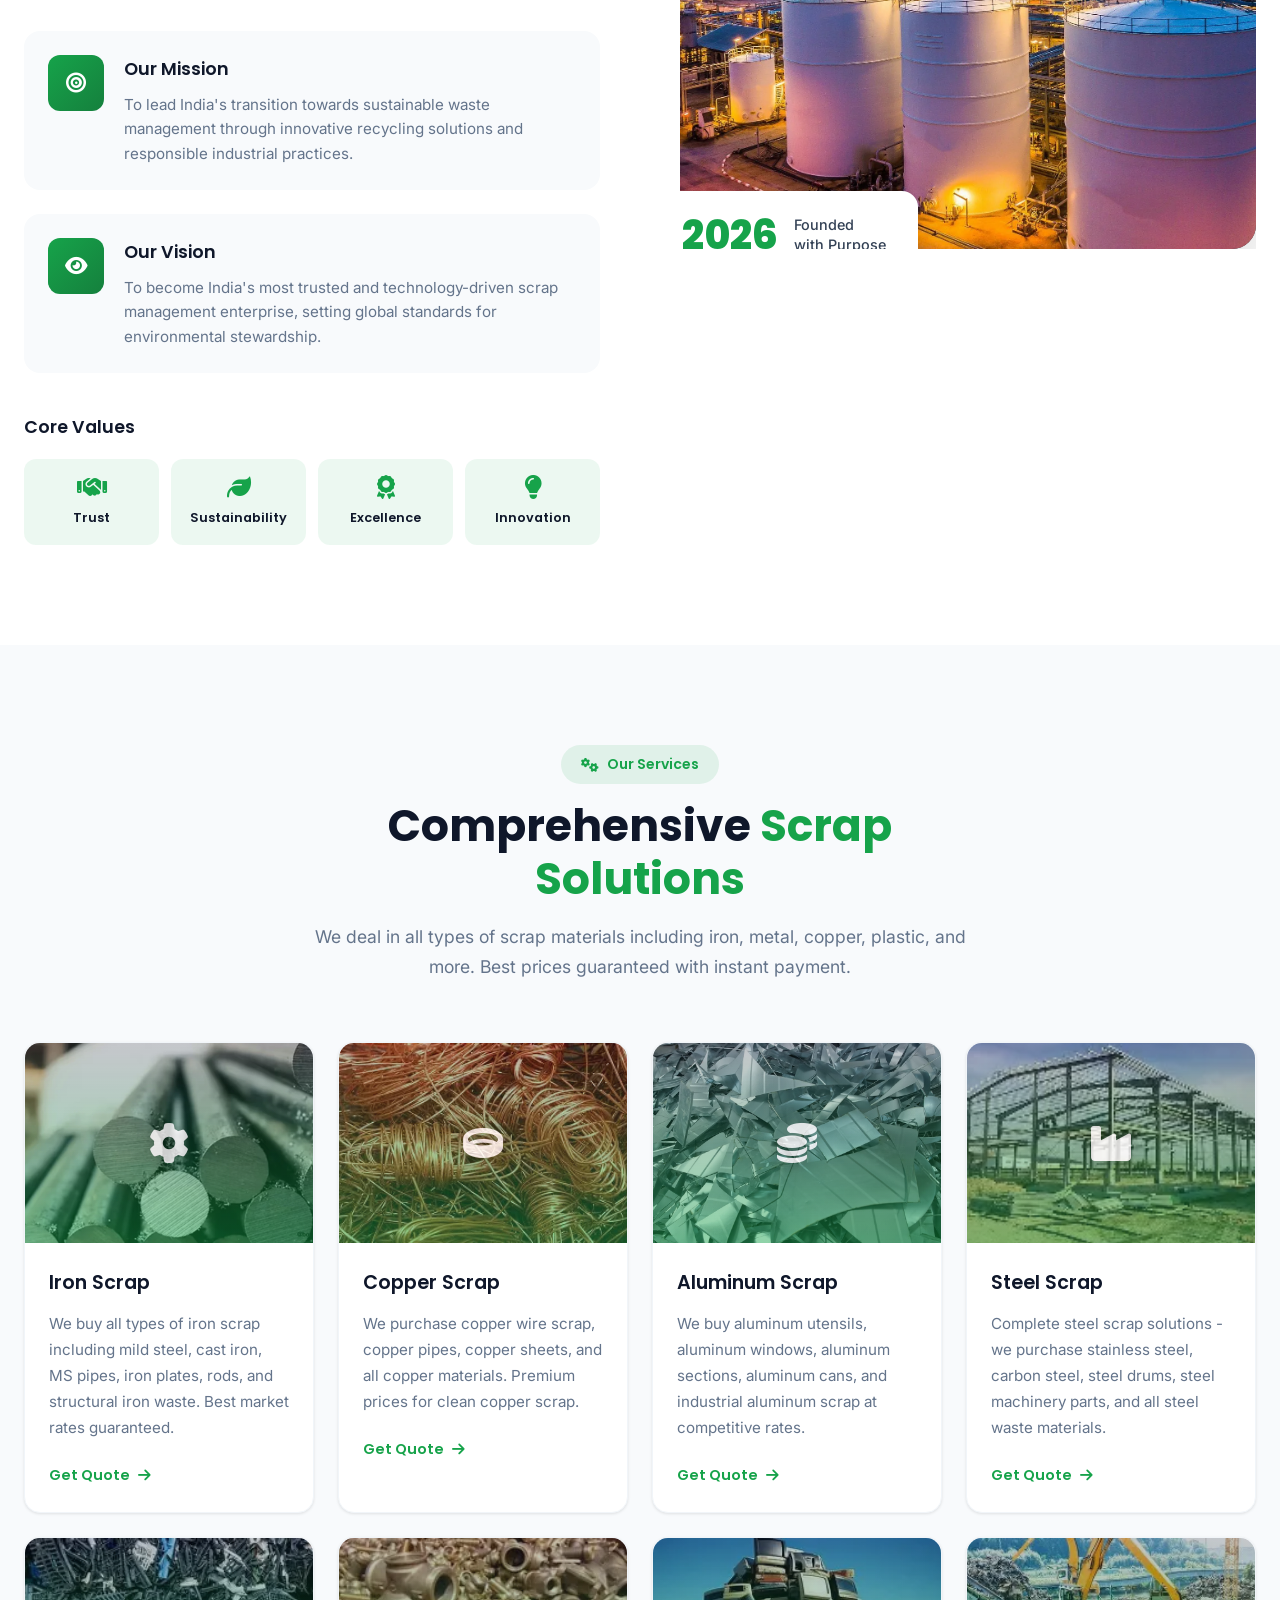
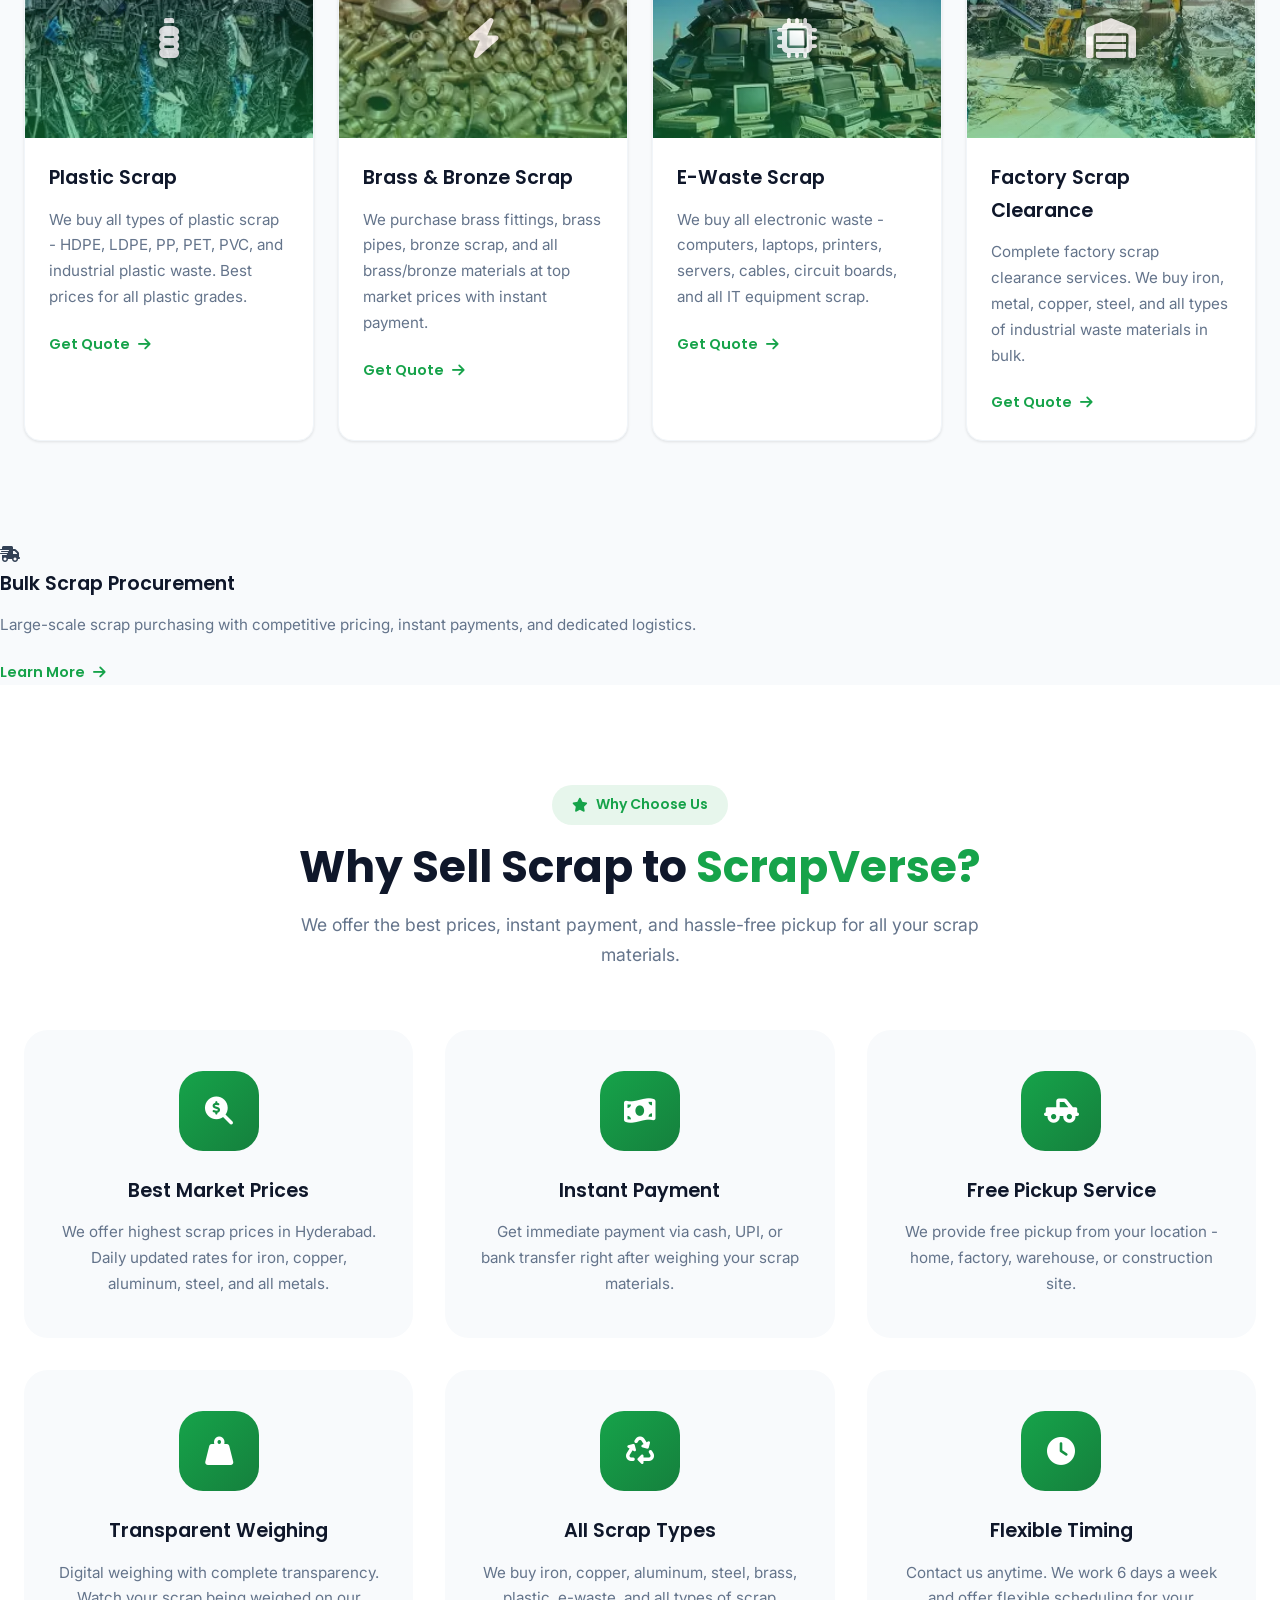
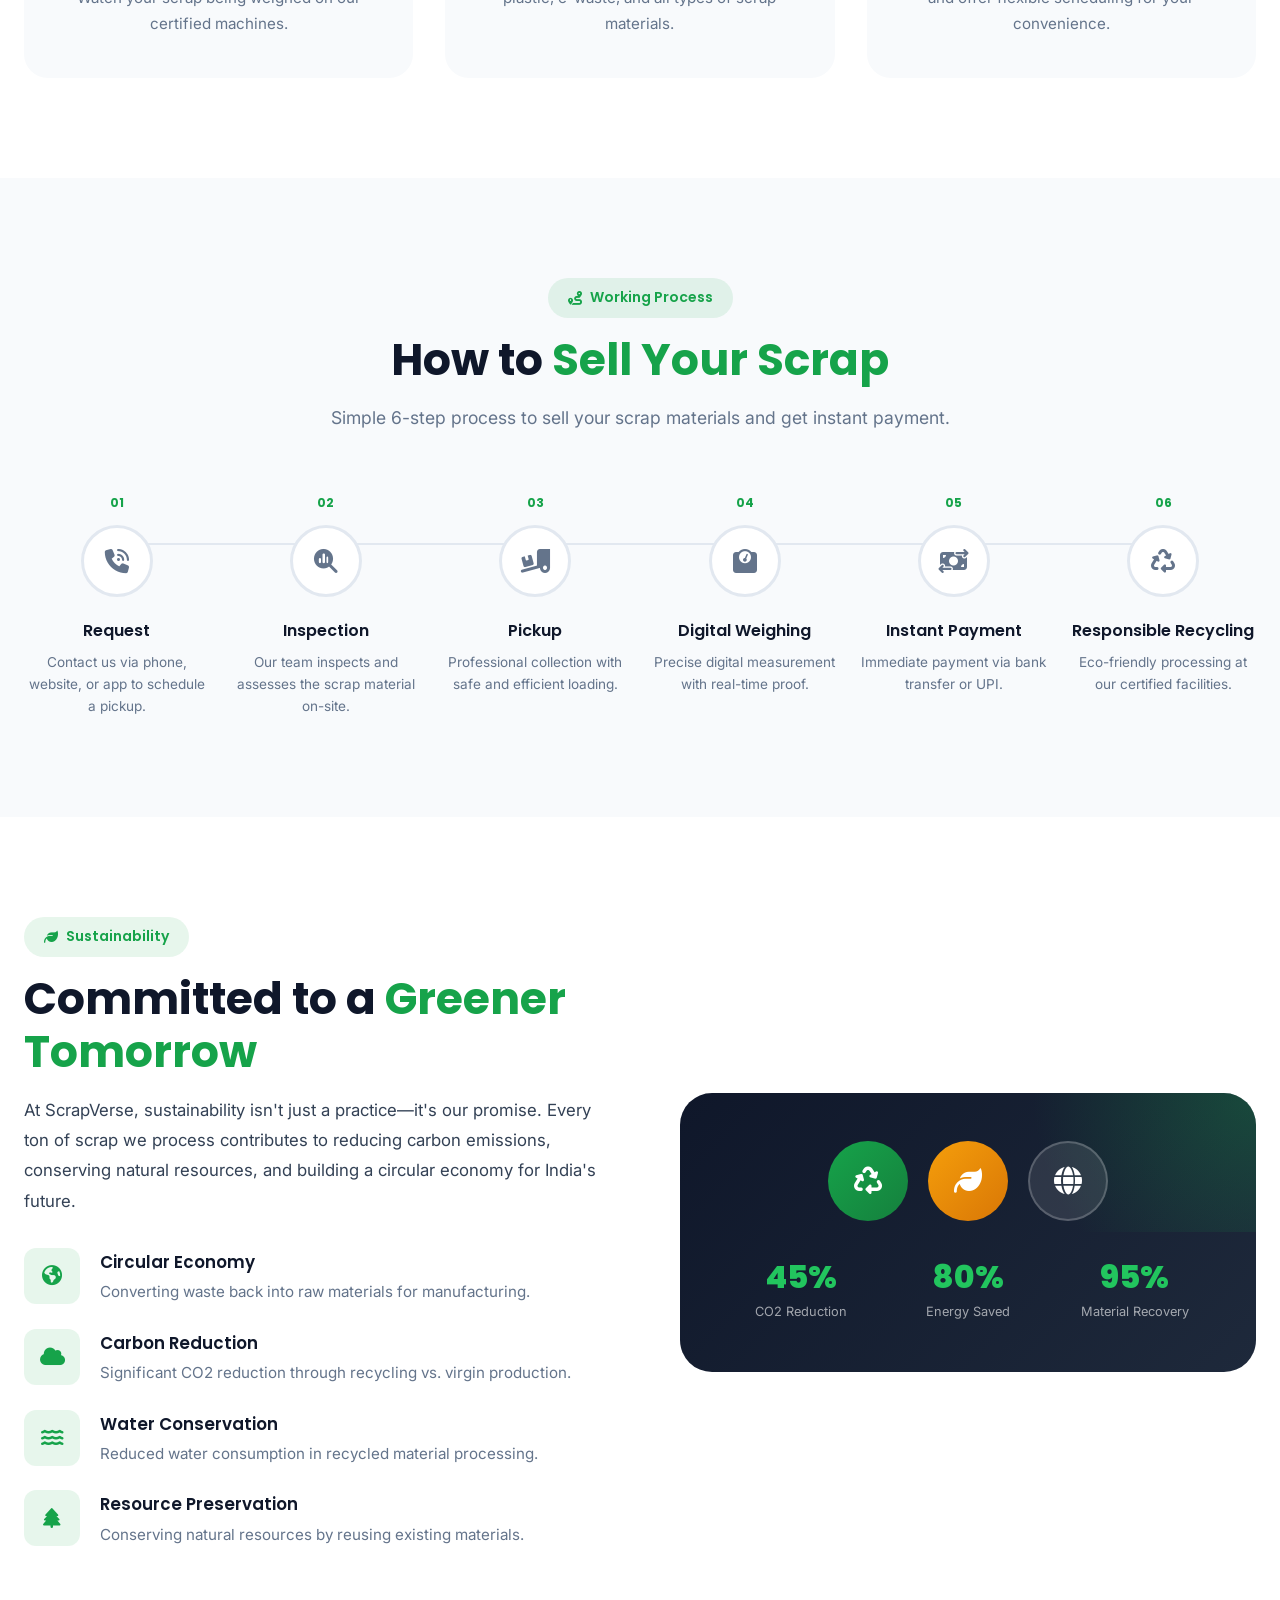
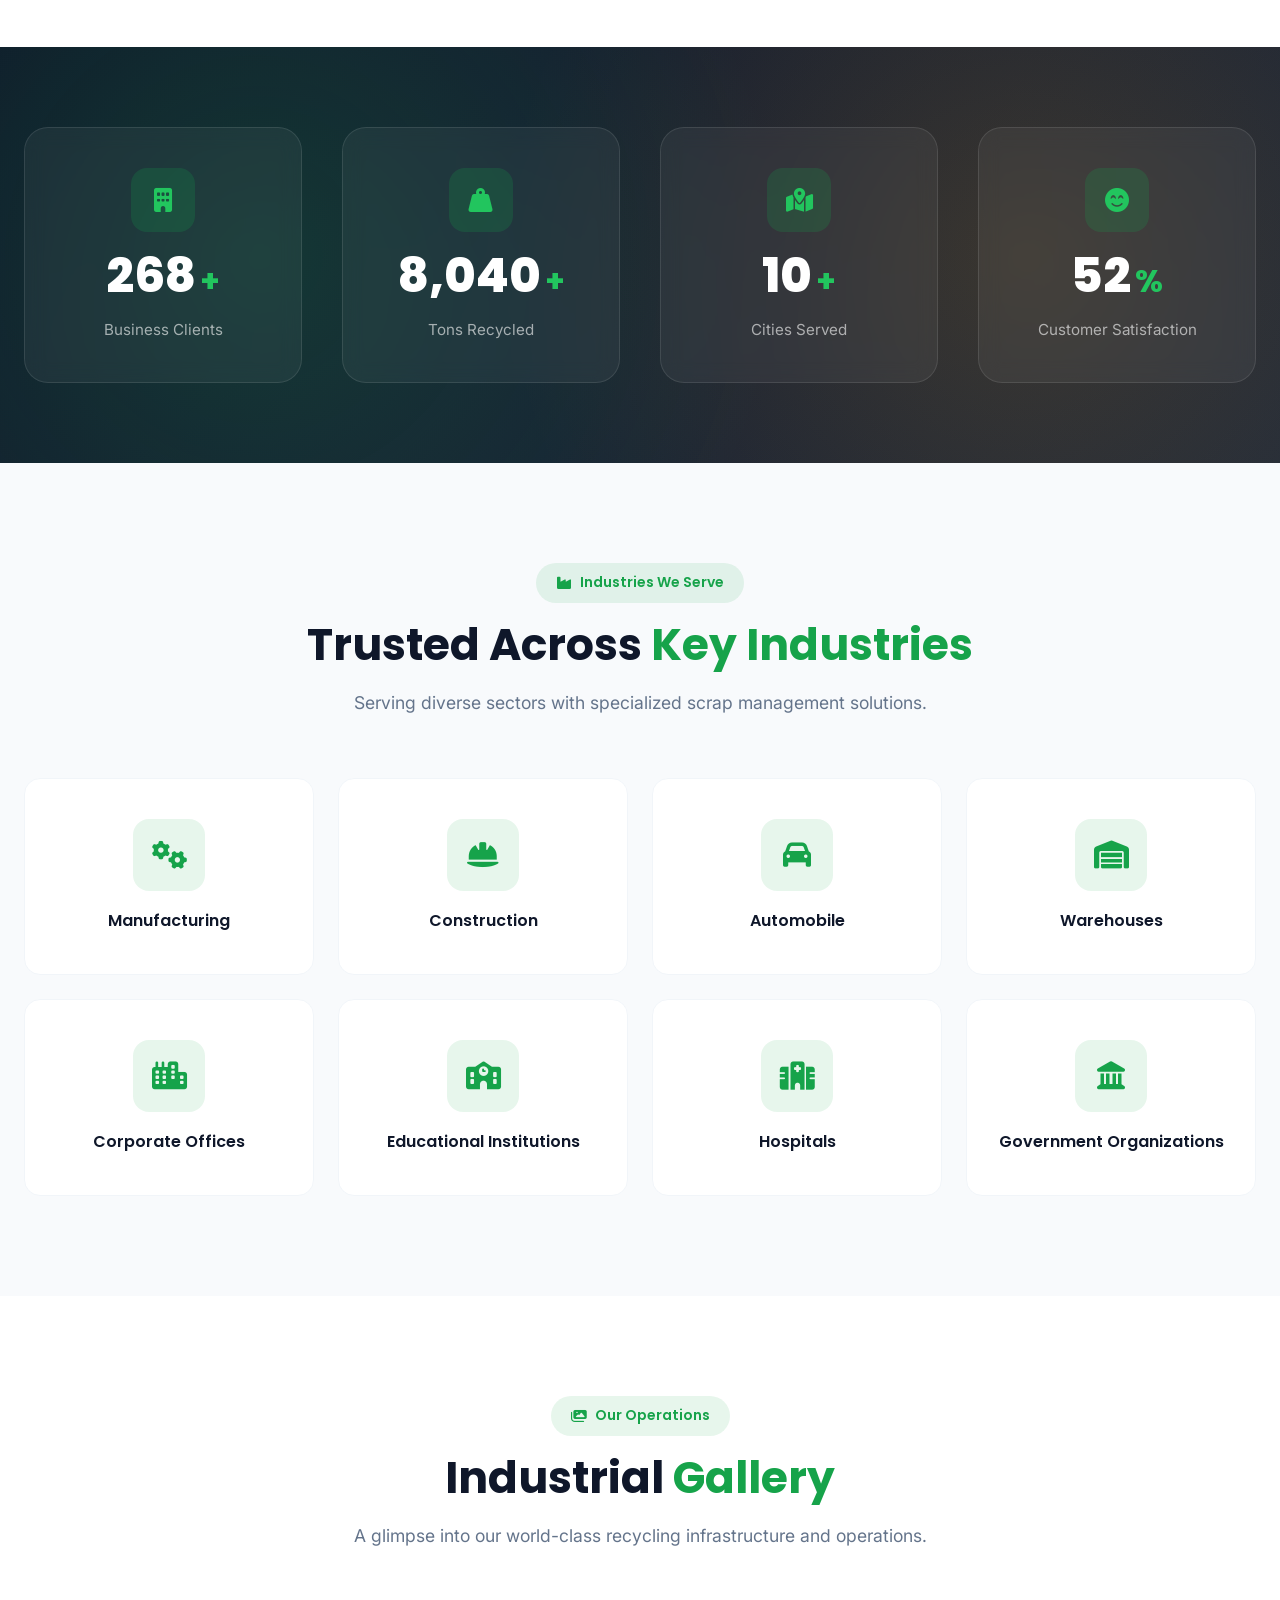
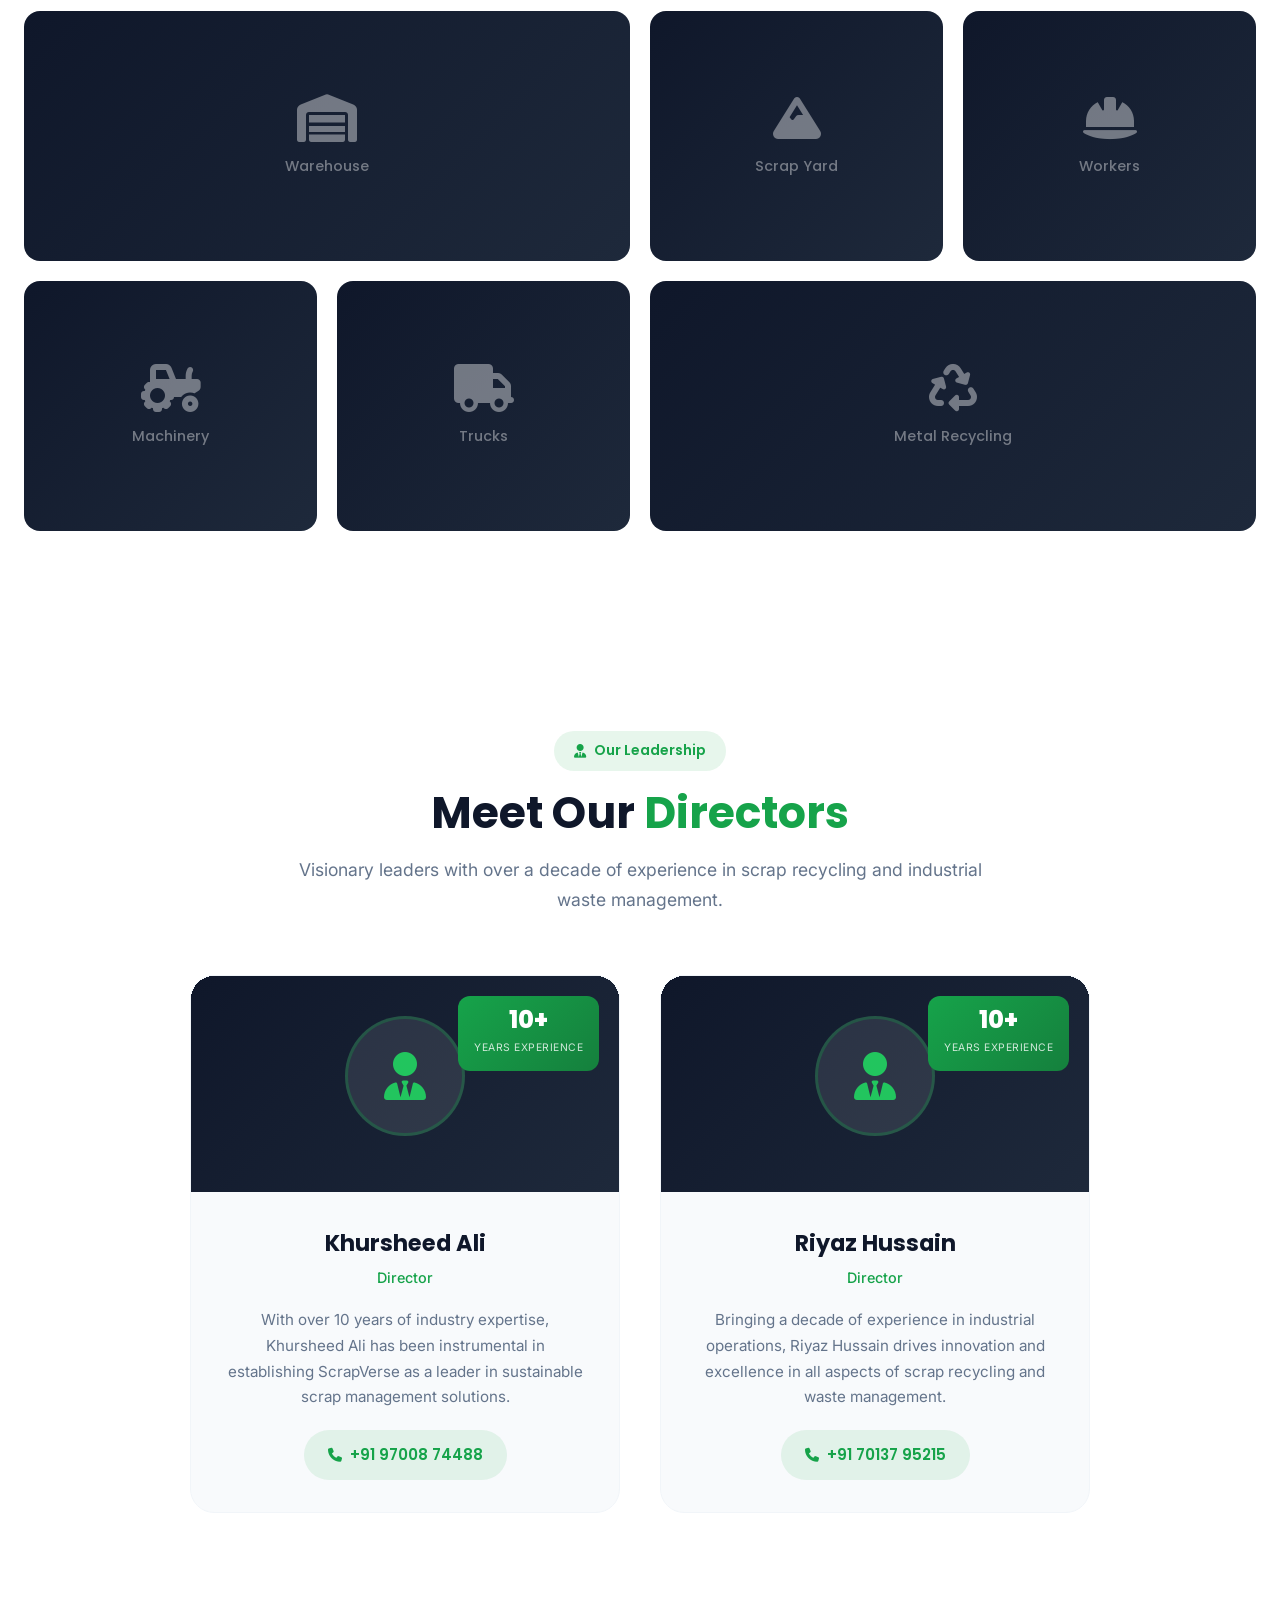
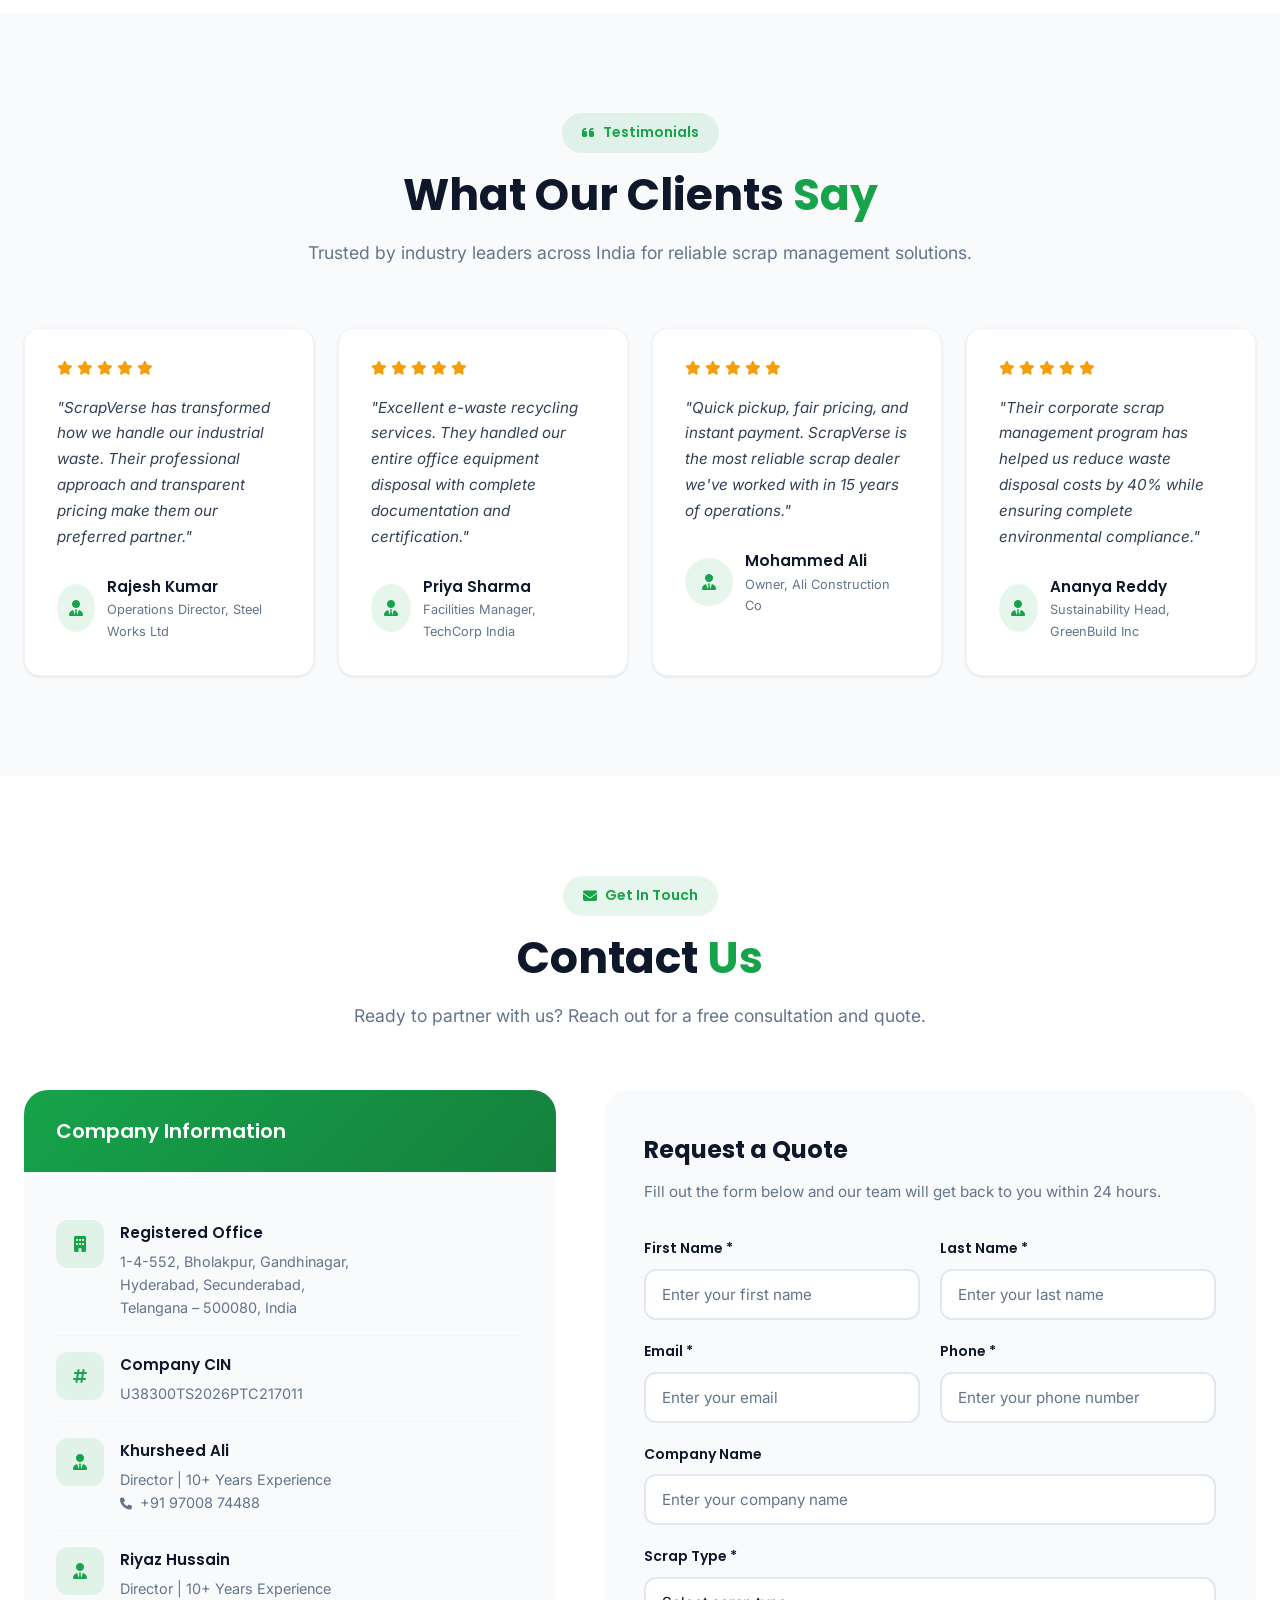
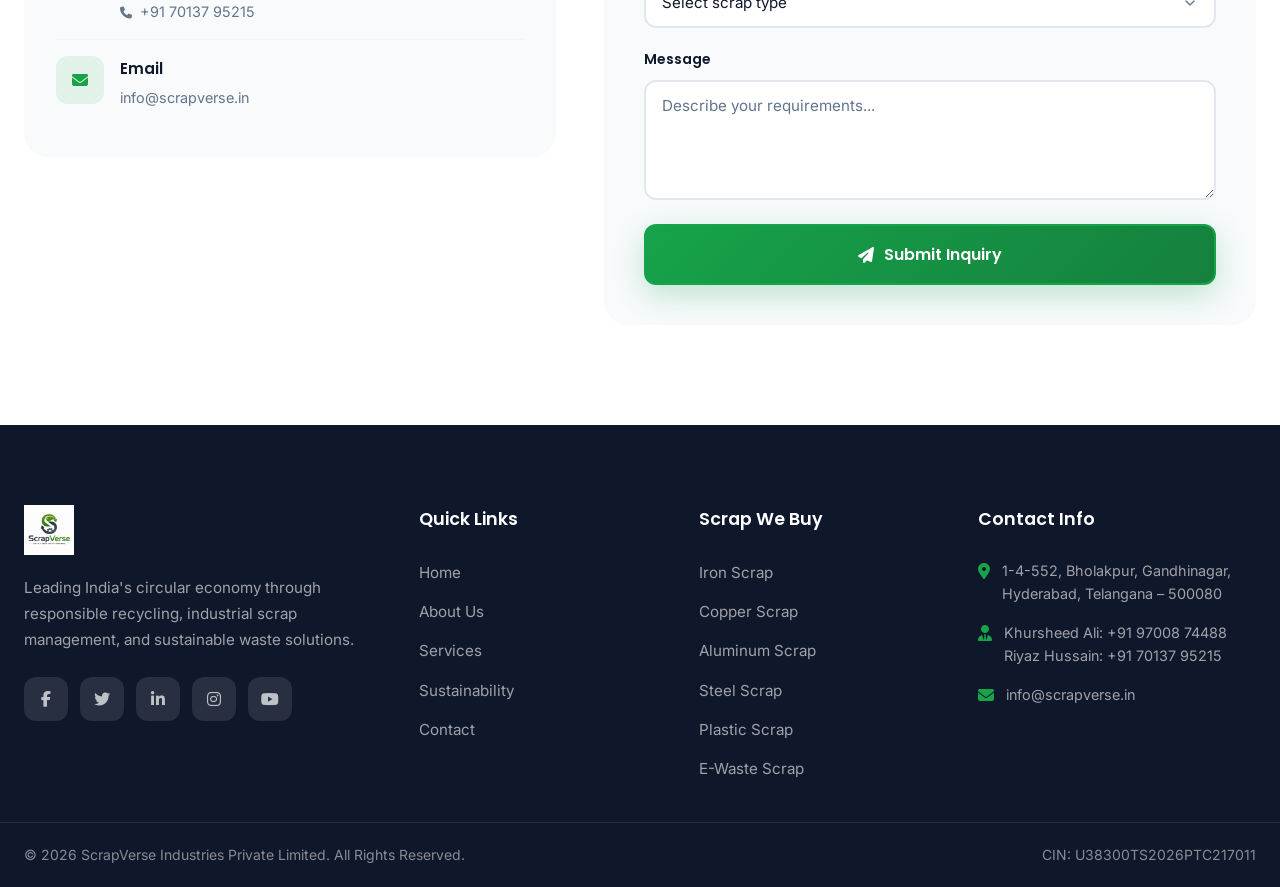
==== commit ce547bfc: "Add files via upload" ====
--- a/index.html
+++ b/index.html
@@ -33,7 +33,10 @@
     <!-- Top Announcement Bar -->
     <div class="top-bar">
         <div class="container">
-            <p><i class="fas fa-recycle"></i> We Deal In: Copper Scrap | Iron Scrap | Steel Scrap | Aluminum Scrap | Brass Scrap | Plastic Scrap | E-Waste | Call: +91 97008 74488 | +91 70137 95215</p>
+            <div class="marquee-wrapper">
+                <p class="marquee-content"><i class="fas fa-recycle"></i> We Deal In: Copper Scrap | Iron Scrap | Steel Scrap | Aluminum Scrap | Brass Scrap | Plastic Scrap | E-Waste | Call: +91 97008 74488 | +91 70137 95215</p>
+                <p class="marquee-content" aria-hidden="true"><i class="fas fa-recycle"></i> We Deal In: Copper Scrap | Iron Scrap | Steel Scrap | Aluminum Scrap | Brass Scrap | Plastic Scrap | E-Waste | Call: +91 97008 74488 | +91 70137 95215</p>
+            </div>
         </div>
     </div>
 
@@ -53,7 +56,7 @@
     <header id="navbar" class="navbar">
         <div class="container nav-container">
             <a href="#home" class="logo">
-                <img src="images/scrapverse logo.png" alt="ScrapVerse Logo" class="logo-img">
+                <img src="images/scrapverse-logo.png" alt="ScrapVerse Logo" class="logo-img">
             </a>
             
             <nav class="nav-menu" id="navMenu">
@@ -363,7 +366,7 @@
                     
                     <div class="service-card" data-aos="fade-up" data-aos-delay="400">
                         <div class="service-img-wrap">
-                            <img src="images/e waste.webp" alt="E-Waste Scrap" class="service-img" loading="lazy">
+                            <img src="images/e-waste.webp" alt="E-Waste Scrap" class="service-img" loading="lazy">
                             <div class="service-img-overlay">
                                 <i class="fas fa-microchip"></i>
                             </div>
@@ -1136,7 +1139,7 @@
                 <div class="footer-grid">
                     <div class="footer-company">
                         <a href="#home" class="footer-logo">
-                            <img src="images/scrapverse logo.png" alt="ScrapVerse Logo" class="logo-img">
+                            <img src="images/scrapverse-logo.png" alt="ScrapVerse Logo" class="logo-img">
                         </a>
                         <p class="footer-desc">Leading India's circular economy through responsible recycling, industrial scrap management, and sustainable waste solutions.</p>
                         <div class="footer-social">
--- a/styles.css
+++ b/styles.css
@@ -86,6 +86,7 @@
     scroll-behavior: smooth;
     font-size: 16px;
     overflow-x: hidden;
+    max-width: 100vw;
 }
 
 body {
@@ -98,6 +99,8 @@
     -webkit-font-smoothing: antialiased;
     -moz-osx-font-smoothing: grayscale;
     width: 100%;
+    max-width: 100vw;
+    position: relative;
 }
 
 img {
@@ -143,6 +146,7 @@
 .section {
     padding: var(--section-padding);
     position: relative;
+    overflow: hidden;
 }
 
 .section-header {
@@ -205,6 +209,7 @@
     cursor: pointer;
     border: 2px solid transparent;
     white-space: nowrap;
+    max-width: 100%;
 }
 
 .btn-lg {
@@ -351,9 +356,16 @@
 
 .top-bar .container {
     overflow: hidden;
-}
-
-.top-bar p {
+    position: relative;
+}
+
+.marquee-wrapper {
+    display: flex;
+    width: 200%;
+    animation: scrollText 20s linear infinite;
+}
+
+.marquee-content {
     font-family: var(--font-primary);
     font-size: 0.85rem;
     font-weight: 500;
@@ -361,12 +373,20 @@
     margin: 0;
     letter-spacing: 0.5px;
     white-space: nowrap;
-    animation: scrollText 15s linear infinite;
+    padding-right: 60px;
+    flex: 0 0 50%;
+}
+
+@media (prefers-reduced-motion: reduce) {
+    .marquee-wrapper {
+        animation: scrollText 20s linear infinite !important;
+        -webkit-animation: scrollText 20s linear infinite !important;
+    }
 }
 
 @keyframes scrollText {
-    0% { transform: translateX(100%); }
-    100% { transform: translateX(-100%); }
+    0% { transform: translateX(0); }
+    100% { transform: translateX(-50%); }
 }
 
 .top-bar i {
@@ -539,12 +559,13 @@
     position: fixed;
     top: 0;
     right: -300px;
-    width: 300px;
+    width: 280px;
     height: 100%;
     background: var(--color-navy);
     z-index: var(--z-modal);
     transition: var(--transition-slow);
     overflow-y: auto;
+    overflow-x: hidden;
 }
 
 .mobile-menu.active {
@@ -831,6 +852,7 @@
    =================================== */
 .about {
     background: var(--color-white);
+    overflow: hidden;
 }
 
 .about-grid {
@@ -990,6 +1012,11 @@
     font-family: var(--font-primary);
     font-size: 1rem;
     font-weight: 500;
+}
+
+.about-image-wrapper {
+    position: relative;
+    overflow: hidden;
 }
 
 .about-image-accent {
@@ -1032,6 +1059,11 @@
     line-height: 1.4;
 }
 
+.about-visual {
+    position: relative;
+    overflow: hidden;
+}
+
 .about-card {
     position: absolute;
     top: 20px;
@@ -1504,6 +1536,7 @@
 .statistics {
     position: relative;
     padding: 80px 0;
+    overflow: hidden;
 }
 
 .stats-bg {
@@ -1591,6 +1624,7 @@
    =================================== */
 .industries {
     background: var(--color-background);
+    overflow: hidden;
 }
 
 .industries-grid {
@@ -1652,6 +1686,7 @@
    =================================== */
 .gallery {
     background: var(--color-white);
+    overflow: hidden;
 }
 
 .gallery-grid {
@@ -1945,6 +1980,7 @@
    =================================== */
 .contact {
     background: var(--color-white);
+    overflow: hidden;
 }
 
 .contact-grid {
@@ -2391,13 +2427,9 @@
         --section-padding: 60px 0;
     }
     
-    .top-bar p {
+    .marquee-content {
         font-size: 0.7rem;
-        animation: none;
-        white-space: nowrap;
-        overflow: hidden;
-        text-overflow: ellipsis;
-        padding: 0 16px;
+        padding-right: 40px;
     }
     
     .top-bar {
@@ -2545,6 +2577,7 @@
     
     .about-visual {
         order: -1;
+        overflow: hidden;
     }
     
     .about-image {
@@ -2715,7 +2748,7 @@
     }
     
     .process-timeline {
-        grid-template-columns: repeat(2, 1fr);
+        grid-template-columns: 1fr;
         gap: 24px;
     }
     
@@ -2953,9 +2986,9 @@
         --section-padding: 48px 0;
     }
     
-    .top-bar p {
+    .marquee-content {
         font-size: 0.6rem;
-        padding: 0 8px;
+        padding-right: 30px;
     }
     
     .container {
@@ -3037,6 +3070,7 @@
         padding: 12px 20px;
         font-size: 0.85rem;
         gap: 8px;
+        white-space: normal;
     }
     
     .hero-stats {
@@ -3128,7 +3162,7 @@
     }
     
     .process-timeline {
-        grid-template-columns: 1fr 1fr;
+        grid-template-columns: 1fr;
         gap: 20px;
     }
     
@@ -3229,6 +3263,10 @@
     .leader-contact-item {
         padding: 8px 16px;
         font-size: 0.8rem;
+        overflow: hidden;
+        text-overflow: ellipsis;
+        white-space: nowrap;
+        max-width: 100%;
     }
     
     .testimonial-card {
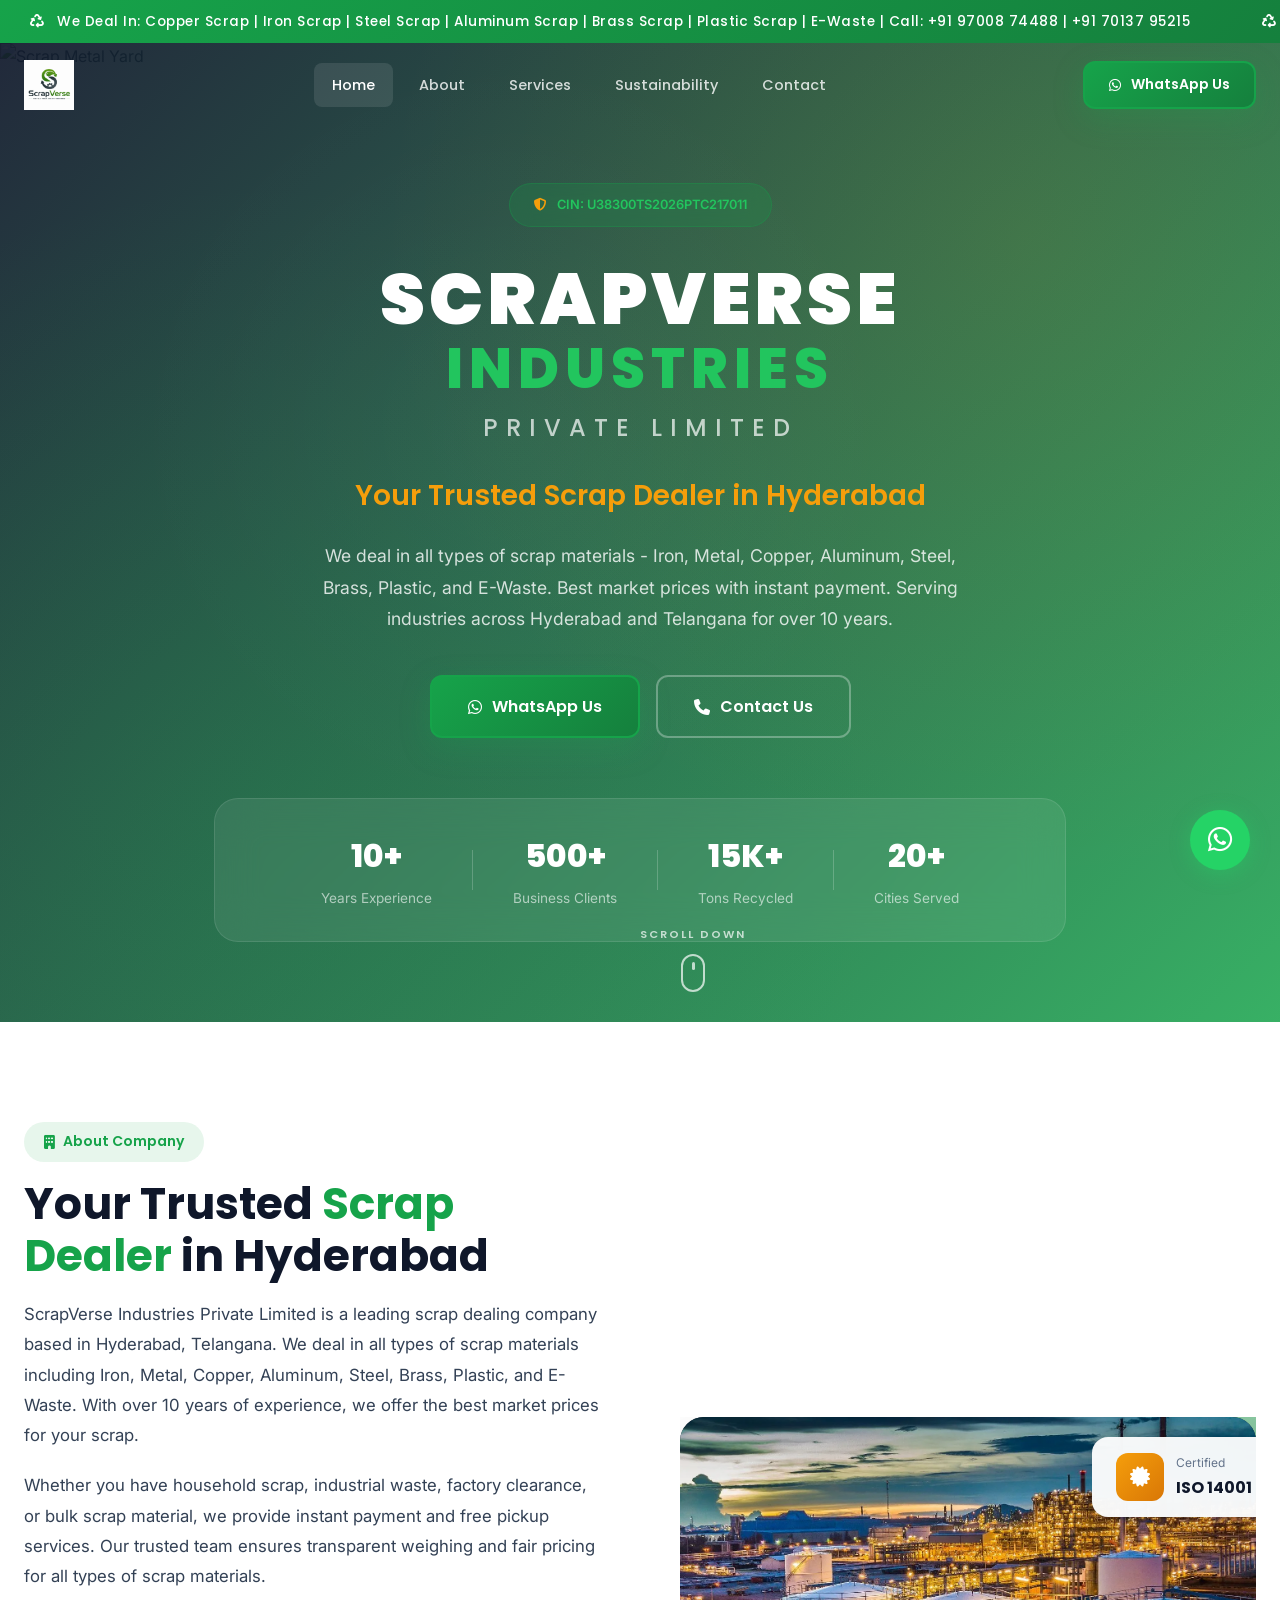
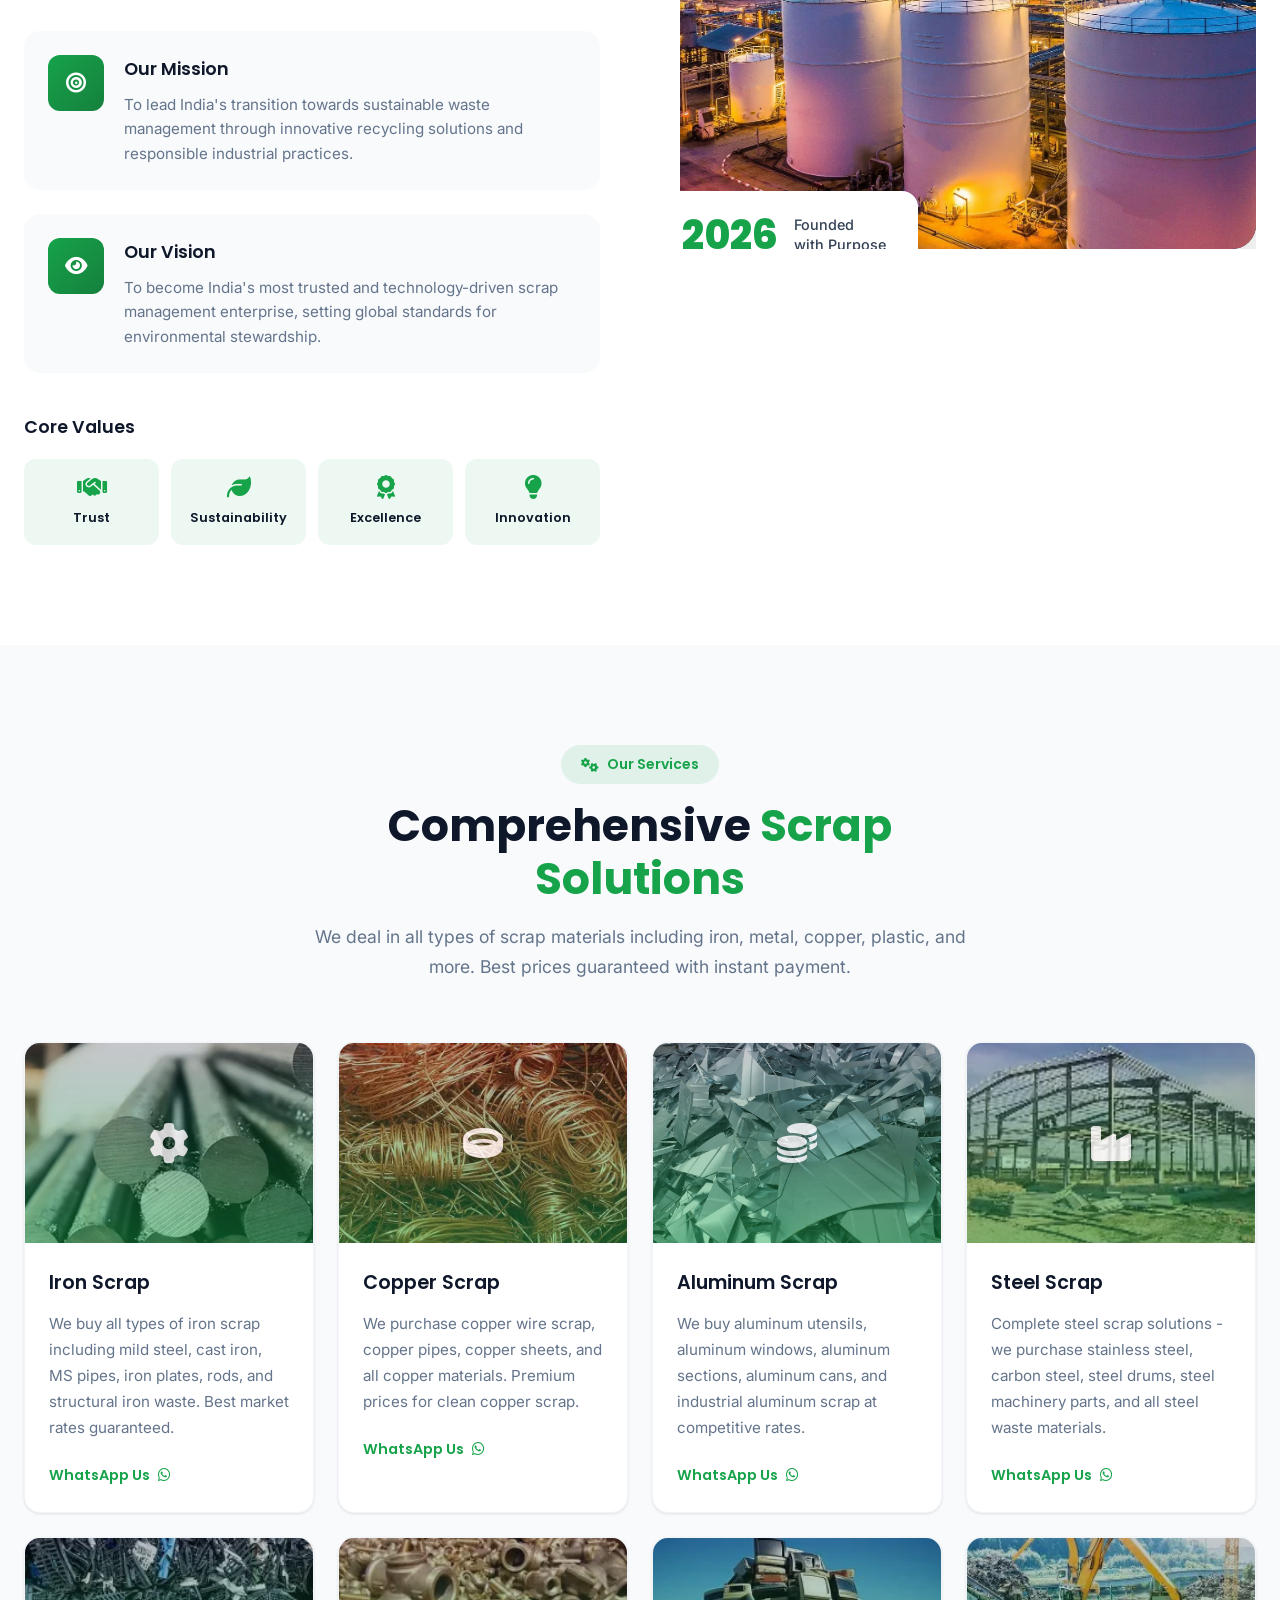
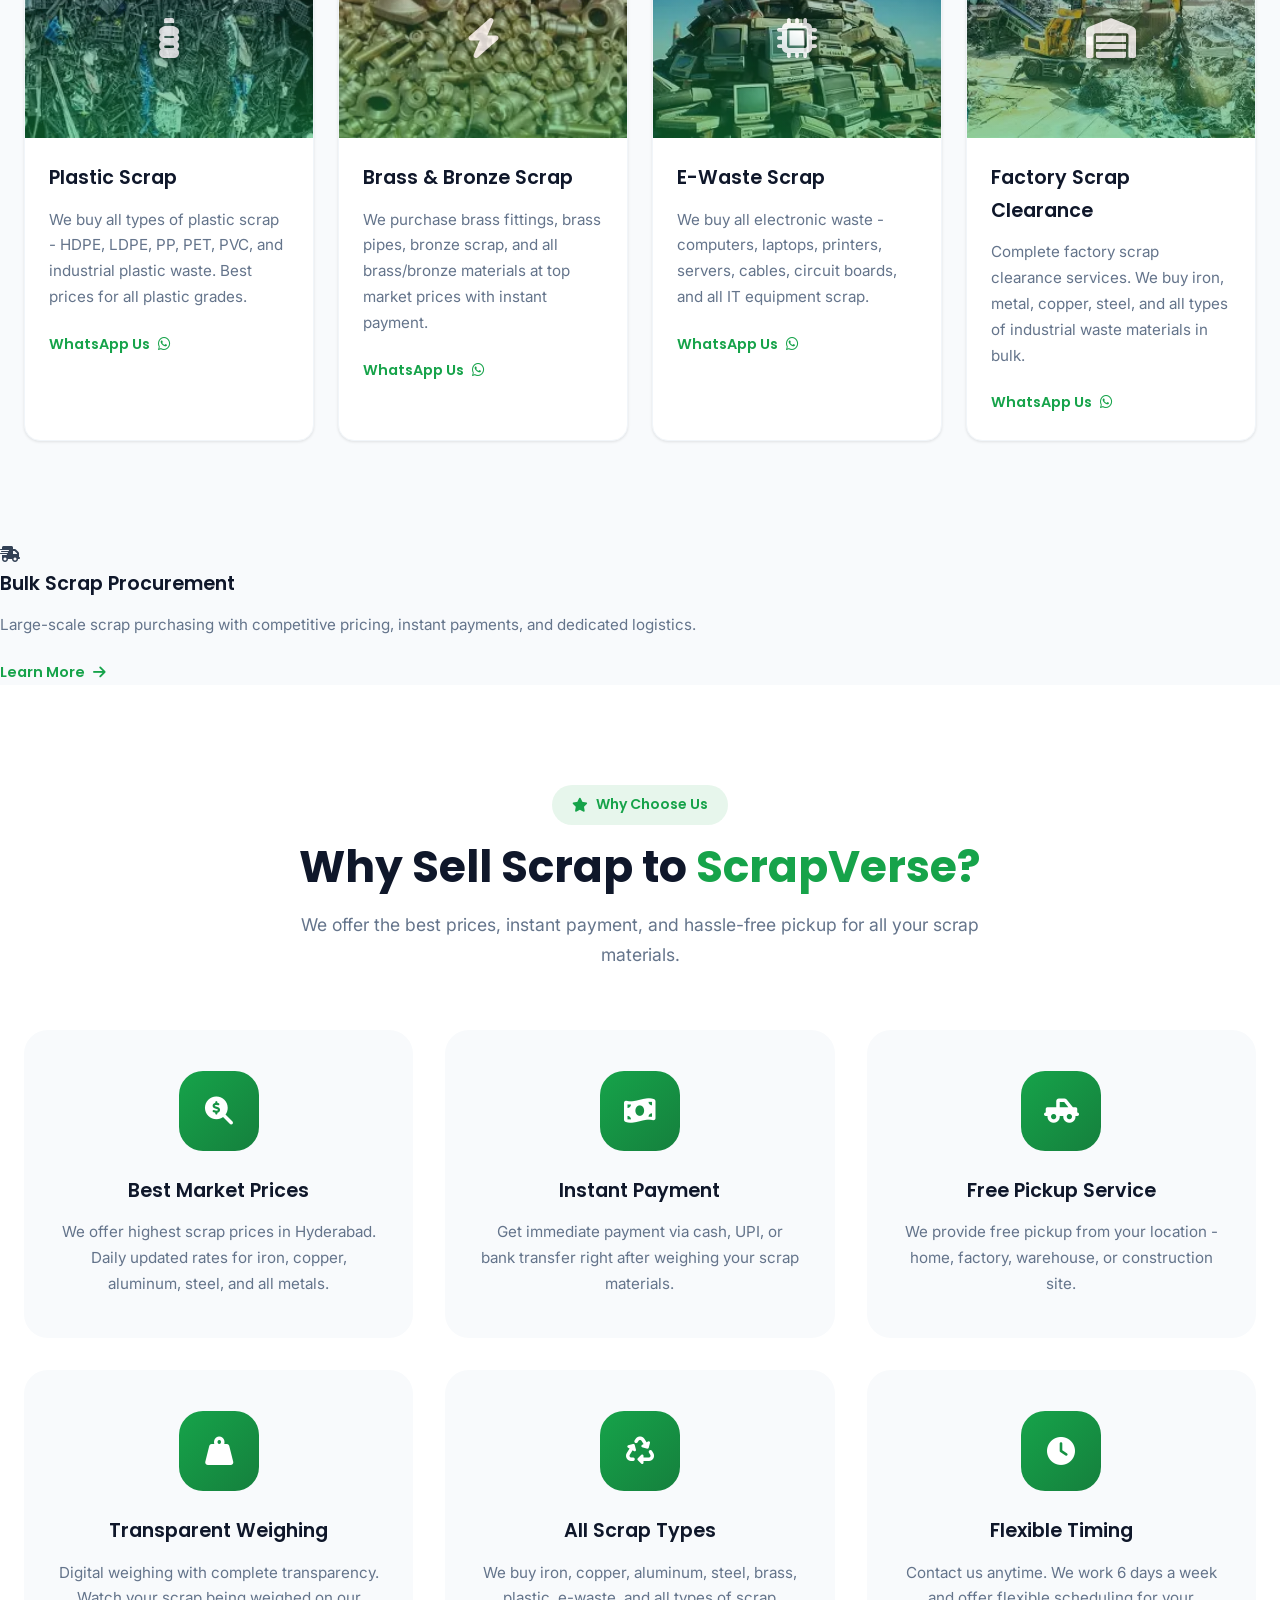
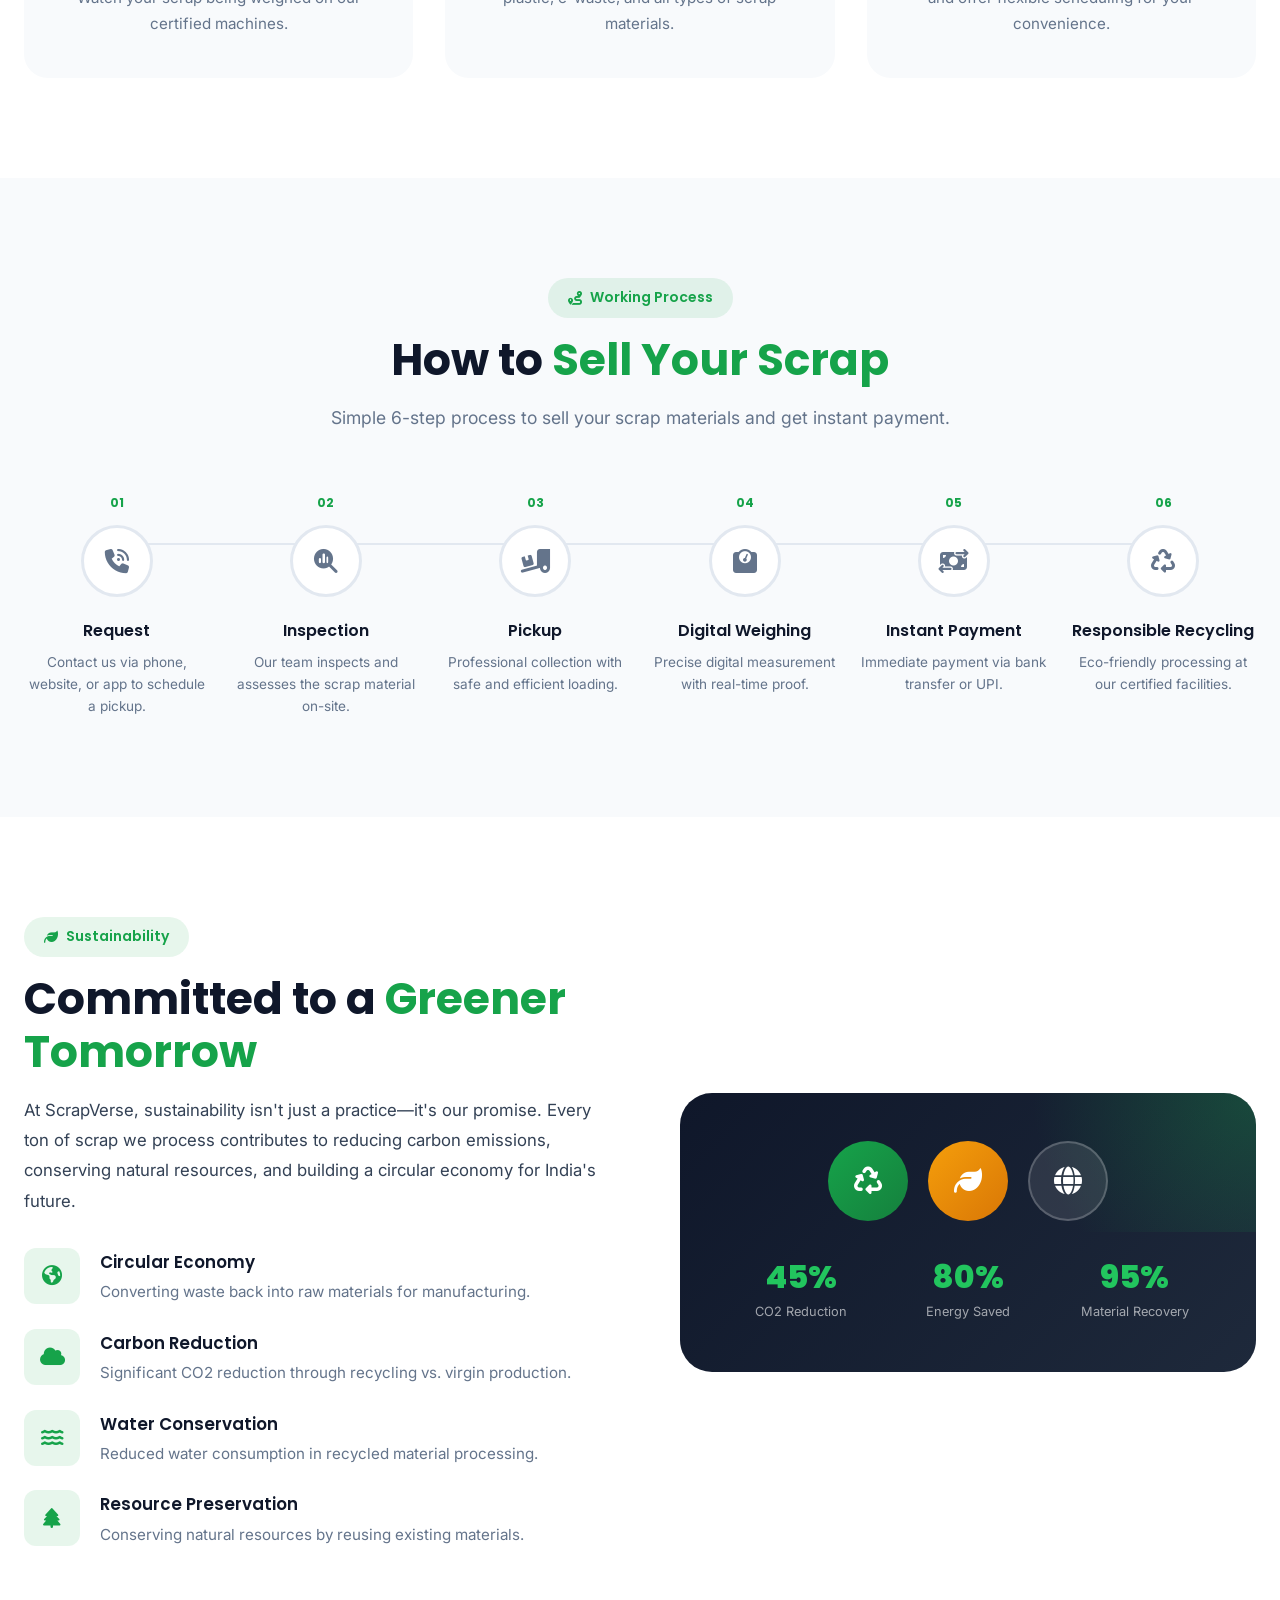
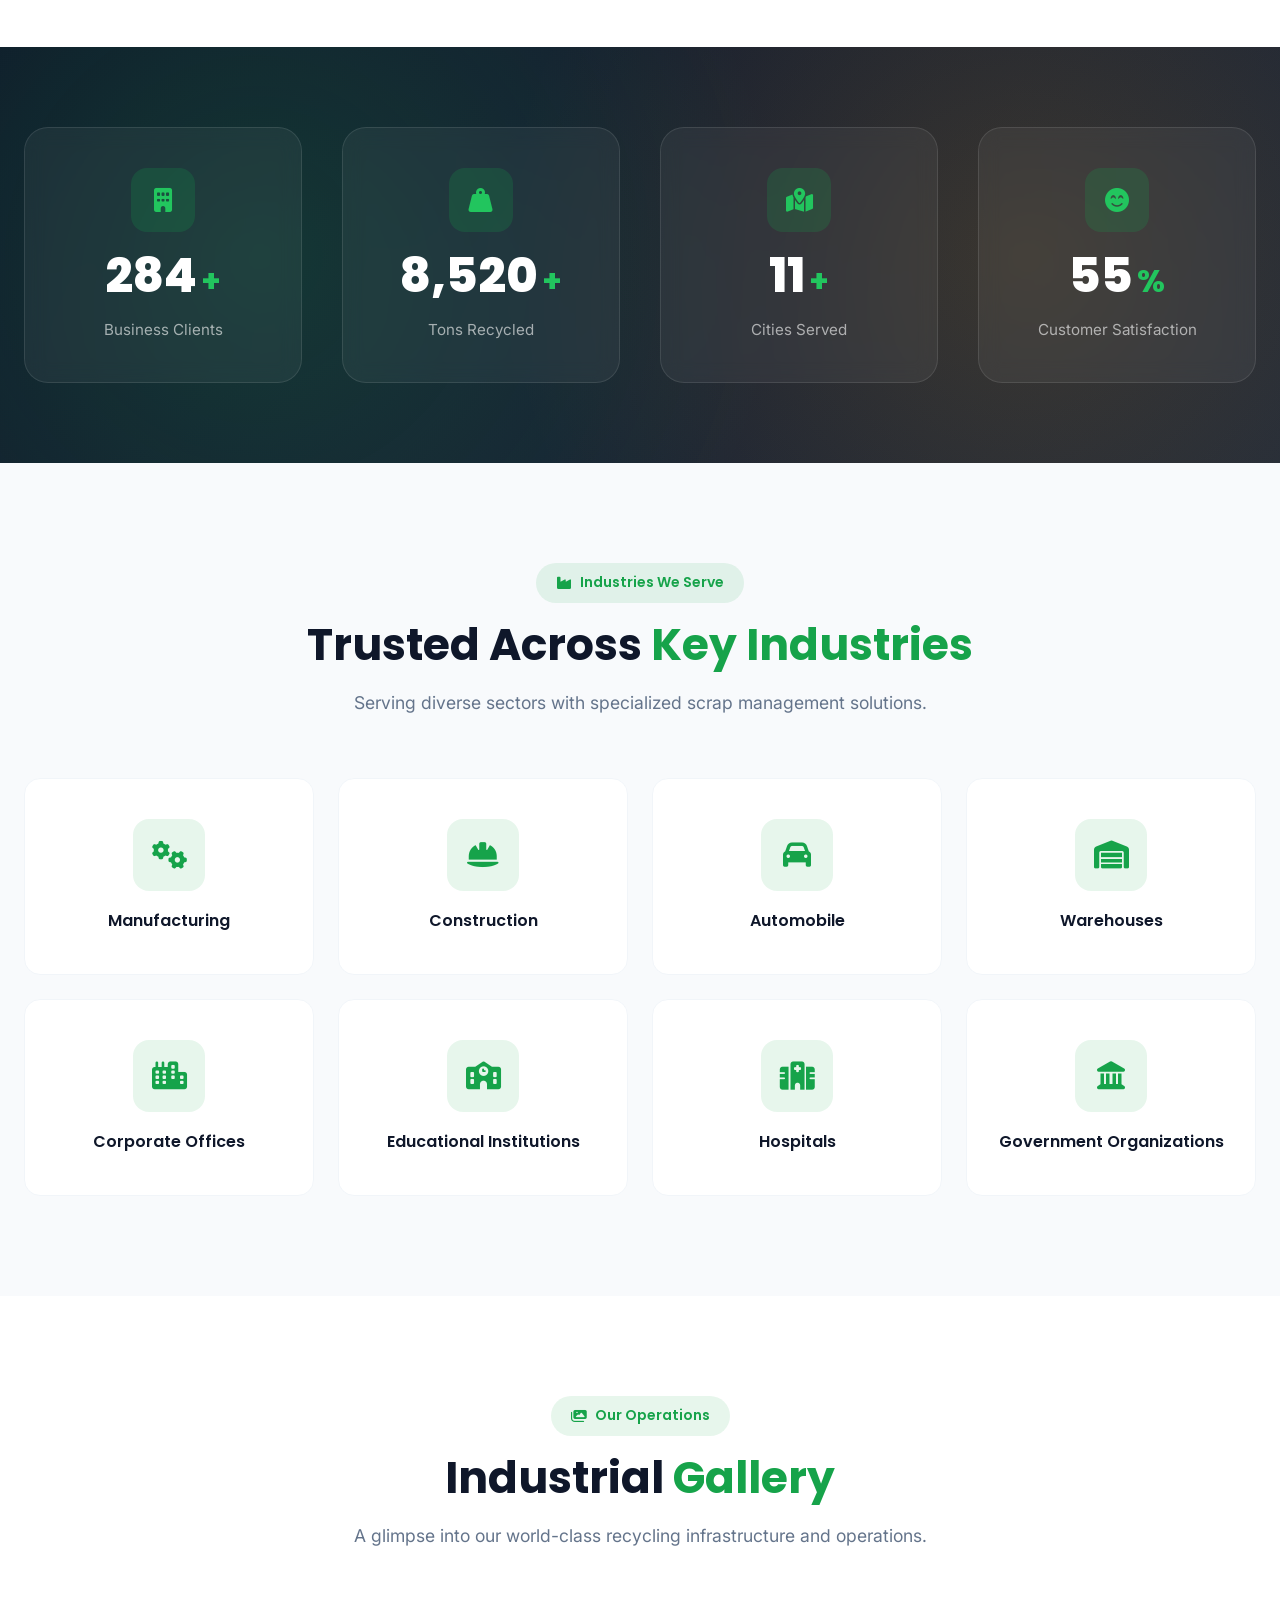
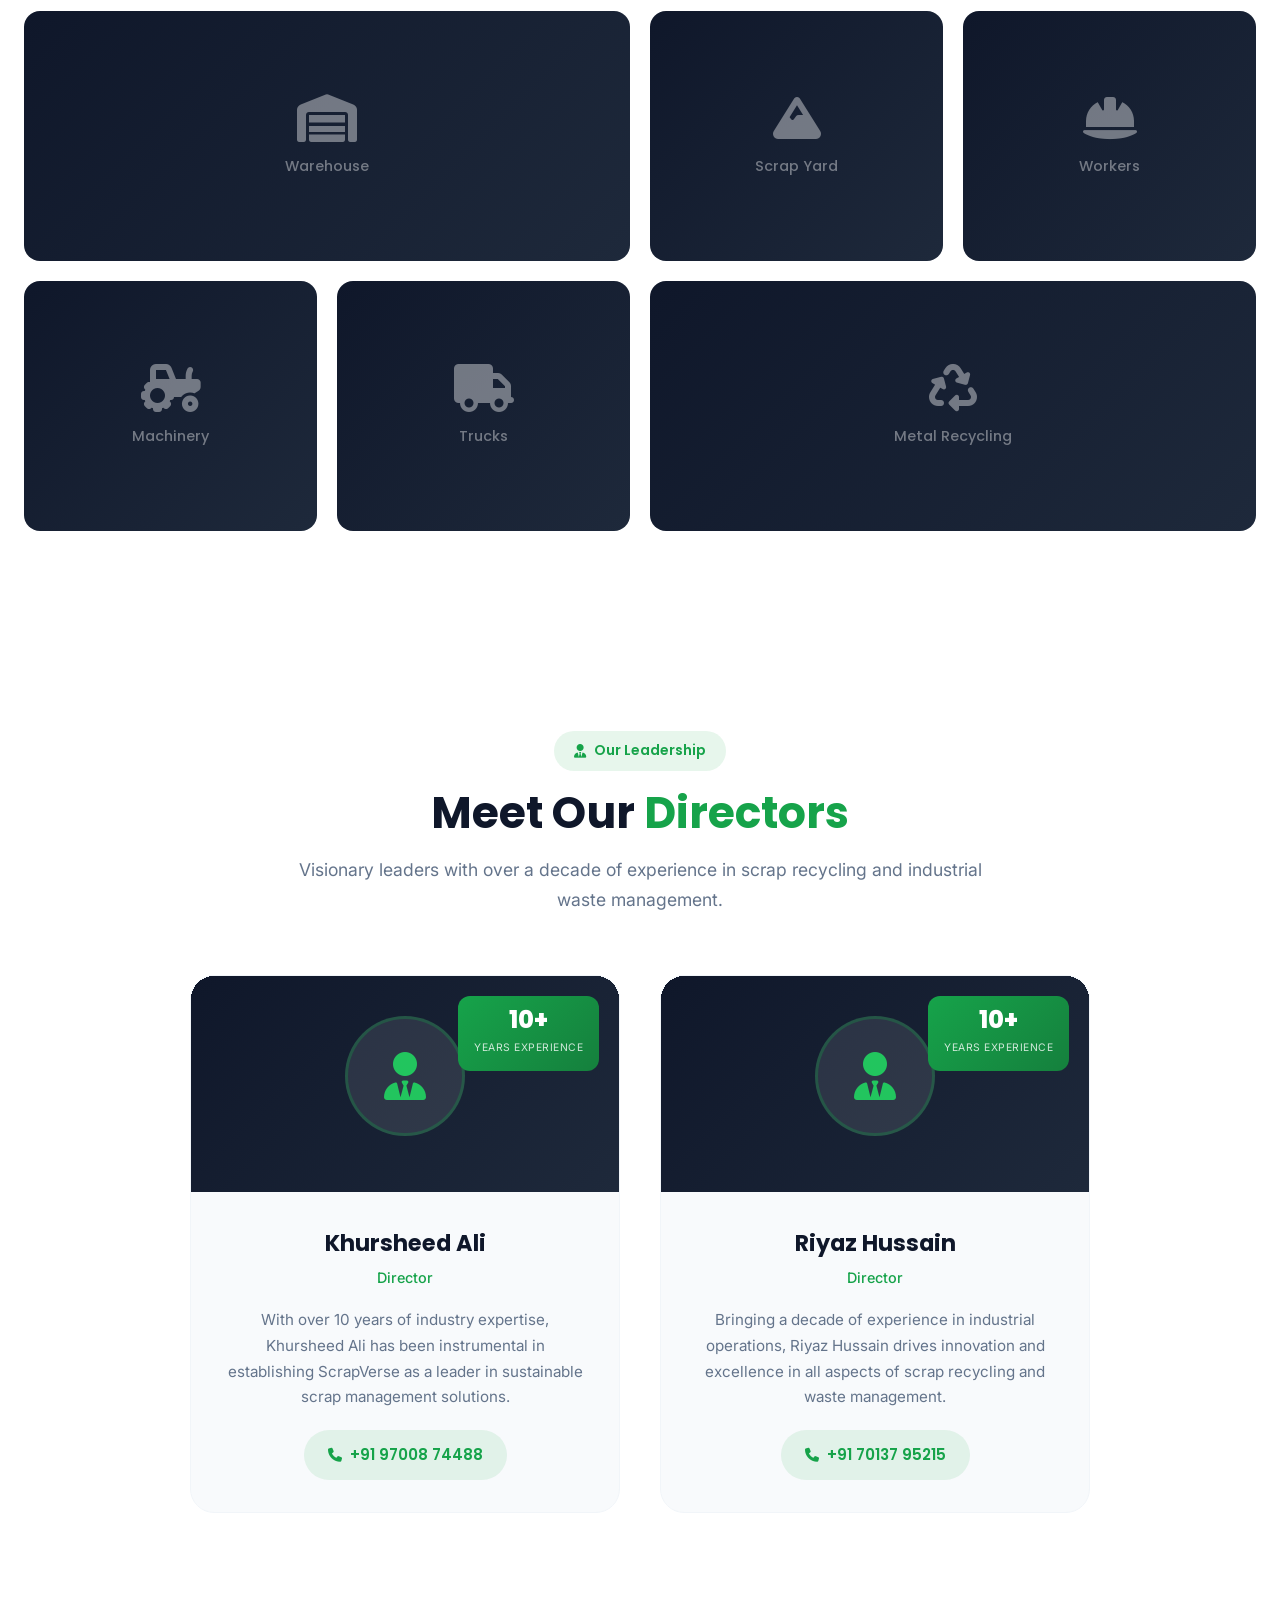
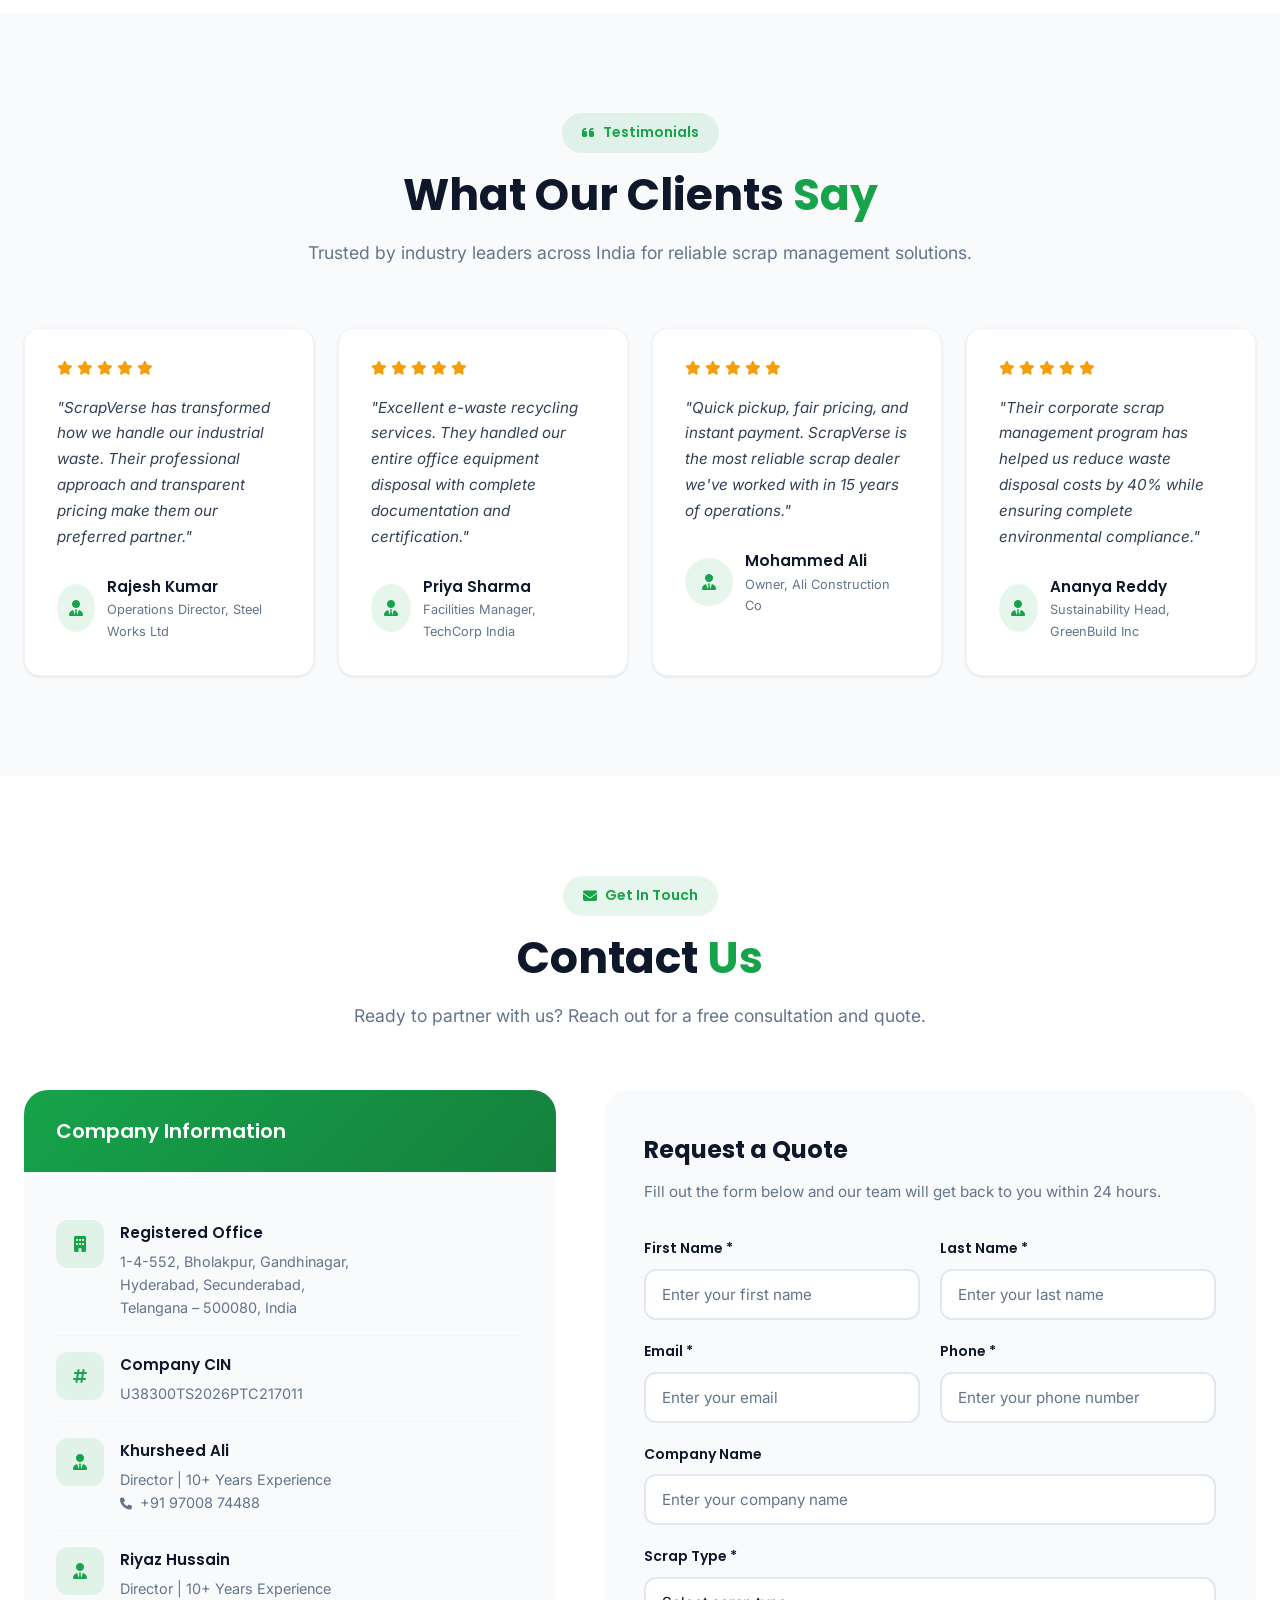
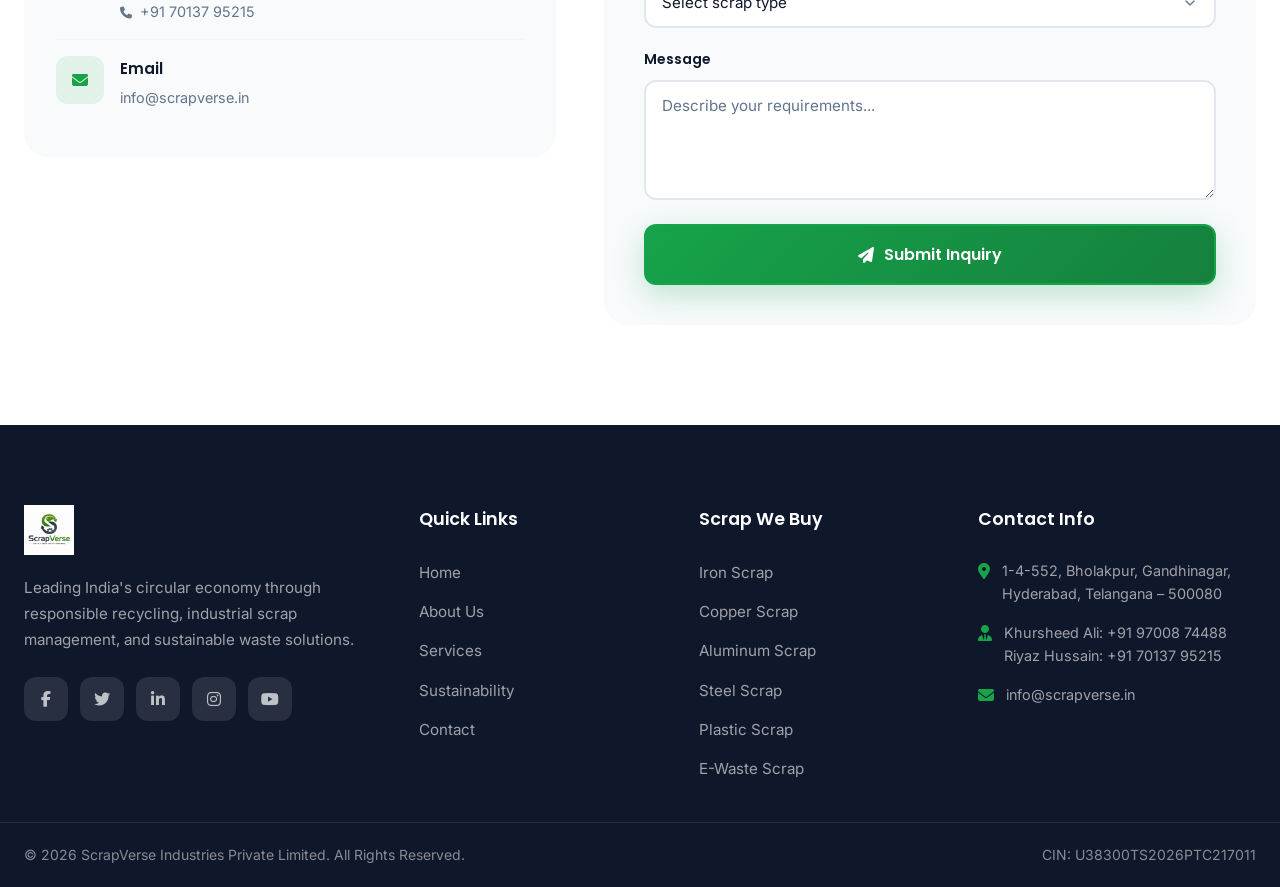
==== commit 3f732aab: "Add files via upload" ====
--- a/index.html
+++ b/index.html
@@ -68,7 +68,7 @@
             </nav>
             
             <div class="nav-actions">
-                <a href="#contact" class="btn btn-primary btn-nav">Get Quote</a>
+                <a href="https://wa.me/919700874488" target="_blank" class="btn btn-primary btn-nav"><i class="fab fa-whatsapp"></i> WhatsApp Us</a>
                 <button class="mobile-toggle" id="mobileToggle" aria-label="Toggle navigation">
                     <span></span>
                     <span></span>
@@ -95,7 +95,7 @@
             <a href="#services" class="mobile-nav-link">Services</a>
             <a href="#sustainability" class="mobile-nav-link">Sustainability</a>
             <a href="#contact" class="mobile-nav-link">Contact</a>
-            <a href="#contact" class="btn btn-primary btn-block">Get Quote</a>
+            <a href="https://wa.me/919700874488" target="_blank" class="btn btn-primary btn-block"><i class="fab fa-whatsapp"></i> WhatsApp Us</a>
         </nav>
     </div>
 
@@ -125,9 +125,9 @@
                     Best market prices with instant payment. Serving industries across Hyderabad and Telangana for over 10 years.
                 </p>
                 <div class="hero-actions" data-aos="fade-up" data-aos-delay="600">
-                    <a href="#contact" class="btn btn-primary btn-lg">
-                        <i class="fas fa-paper-plane"></i>
-                        Get a Quote
+                    <a href="https://wa.me/919700874488" target="_blank" class="btn btn-primary btn-lg">
+                        <i class="fab fa-whatsapp"></i>
+                        WhatsApp Us
                     </a>
                     <a href="#contact" class="btn btn-outline btn-lg">
                         <i class="fas fa-phone"></i>
@@ -272,9 +272,9 @@
                         <div class="service-body">
                             <h3 class="service-title">Iron Scrap</h3>
                             <p class="service-desc">We buy all types of iron scrap including mild steel, cast iron, MS pipes, iron plates, rods, and structural iron waste. Best market rates guaranteed.</p>
-                            <a href="#contact" class="service-link">
-                                <span>Get Quote</span>
-                                <i class="fas fa-arrow-right"></i>
+                            <a href="https://wa.me/919700874488" target="_blank" class="service-link">
+                                <span>WhatsApp Us</span>
+                                <i class="fab fa-whatsapp"></i>
                             </a>
                         </div>
                     </div>
@@ -289,9 +289,9 @@
                         <div class="service-body">
                             <h3 class="service-title">Copper Scrap</h3>
                             <p class="service-desc">We purchase copper wire scrap, copper pipes, copper sheets, and all copper materials. Premium prices for clean copper scrap.</p>
-                            <a href="#contact" class="service-link">
-                                <span>Get Quote</span>
-                                <i class="fas fa-arrow-right"></i>
+                            <a href="https://wa.me/919700874488" target="_blank" class="service-link">
+                                <span>WhatsApp Us</span>
+                                <i class="fab fa-whatsapp"></i>
                             </a>
                         </div>
                     </div>
@@ -306,9 +306,9 @@
                         <div class="service-body">
                             <h3 class="service-title">Aluminum Scrap</h3>
                             <p class="service-desc">We buy aluminum utensils, aluminum windows, aluminum sections, aluminum cans, and industrial aluminum scrap at competitive rates.</p>
-                            <a href="#contact" class="service-link">
-                                <span>Get Quote</span>
-                                <i class="fas fa-arrow-right"></i>
+                            <a href="https://wa.me/919700874488" target="_blank" class="service-link">
+                                <span>WhatsApp Us</span>
+                                <i class="fab fa-whatsapp"></i>
                             </a>
                         </div>
                     </div>
@@ -323,9 +323,9 @@
                         <div class="service-body">
                             <h3 class="service-title">Steel Scrap</h3>
                             <p class="service-desc">Complete steel scrap solutions - we purchase stainless steel, carbon steel, steel drums, steel machinery parts, and all steel waste materials.</p>
-                            <a href="#contact" class="service-link">
-                                <span>Get Quote</span>
-                                <i class="fas fa-arrow-right"></i>
+                            <a href="https://wa.me/919700874488" target="_blank" class="service-link">
+                                <span>WhatsApp Us</span>
+                                <i class="fab fa-whatsapp"></i>
                             </a>
                         </div>
                     </div>
@@ -340,9 +340,9 @@
                         <div class="service-body">
                             <h3 class="service-title">Plastic Scrap</h3>
                             <p class="service-desc">We buy all types of plastic scrap - HDPE, LDPE, PP, PET, PVC, and industrial plastic waste. Best prices for all plastic grades.</p>
-                            <a href="#contact" class="service-link">
-                                <span>Get Quote</span>
-                                <i class="fas fa-arrow-right"></i>
+                            <a href="https://wa.me/919700874488" target="_blank" class="service-link">
+                                <span>WhatsApp Us</span>
+                                <i class="fab fa-whatsapp"></i>
                             </a>
                         </div>
                     </div>
@@ -357,9 +357,9 @@
                         <div class="service-body">
                             <h3 class="service-title">Brass & Bronze Scrap</h3>
                             <p class="service-desc">We purchase brass fittings, brass pipes, bronze scrap, and all brass/bronze materials at top market prices with instant payment.</p>
-                            <a href="#contact" class="service-link">
-                                <span>Get Quote</span>
-                                <i class="fas fa-arrow-right"></i>
+                            <a href="https://wa.me/919700874488" target="_blank" class="service-link">
+                                <span>WhatsApp Us</span>
+                                <i class="fab fa-whatsapp"></i>
                             </a>
                         </div>
                     </div>
@@ -374,9 +374,9 @@
                         <div class="service-body">
                             <h3 class="service-title">E-Waste Scrap</h3>
                             <p class="service-desc">We buy all electronic waste - computers, laptops, printers, servers, cables, circuit boards, and all IT equipment scrap.</p>
-                            <a href="#contact" class="service-link">
-                                <span>Get Quote</span>
-                                <i class="fas fa-arrow-right"></i>
+                            <a href="https://wa.me/919700874488" target="_blank" class="service-link">
+                                <span>WhatsApp Us</span>
+                                <i class="fab fa-whatsapp"></i>
                             </a>
                         </div>
                     </div>
@@ -391,9 +391,9 @@
                         <div class="service-body">
                             <h3 class="service-title">Factory Scrap Clearance</h3>
                             <p class="service-desc">Complete factory scrap clearance services. We buy iron, metal, copper, steel, and all types of industrial waste materials in bulk.</p>
-                            <a href="#contact" class="service-link">
-                                <span>Get Quote</span>
-                                <i class="fas fa-arrow-right"></i>
+                            <a href="https://wa.me/919700874488" target="_blank" class="service-link">
+                                <span>WhatsApp Us</span>
+                                <i class="fab fa-whatsapp"></i>
                             </a>
                         </div>
                     </div>
@@ -1205,6 +1205,11 @@
         </div>
     </footer>
 
+    <!-- Floating WhatsApp Button -->
+    <a href="https://wa.me/919700874488" target="_blank" class="whatsapp-float" aria-label="Chat on WhatsApp">
+        <i class="fab fa-whatsapp"></i>
+    </a>
+
     <!-- Back to Top Button -->
     <button id="backToTop" class="back-to-top" aria-label="Back to top">
         <i class="fas fa-chevron-up"></i>
--- a/styles.css
+++ b/styles.css
@@ -2979,6 +2979,14 @@
         bottom: 20px;
         right: 20px;
     }
+    
+    .whatsapp-float {
+        width: 50px;
+        height: 50px;
+        font-size: 1.5rem;
+        bottom: 20px;
+        right: 20px;
+    }
 }
 
 @media (max-width: 480px) {
@@ -3505,6 +3513,46 @@
 }
 
 /* ===================================
+   Floating WhatsApp Button
+   =================================== */
+.whatsapp-float {
+    position: fixed;
+    bottom: 30px;
+    right: 30px;
+    width: 60px;
+    height: 60px;
+    background: #25D366;
+    color: var(--color-white);
+    border-radius: 50%;
+    display: flex;
+    align-items: center;
+    justify-content: center;
+    font-size: 1.75rem;
+    box-shadow: 0 4px 20px rgba(37, 211, 102, 0.4);
+    z-index: 999;
+    transition: var(--transition-base);
+    animation: whatsappPulse 2s infinite;
+}
+
+.whatsapp-float:hover {
+    transform: scale(1.1);
+    box-shadow: 0 6px 30px rgba(37, 211, 102, 0.6);
+    color: var(--color-white);
+}
+
+@keyframes whatsappPulse {
+    0% {
+        box-shadow: 0 0 0 0 rgba(37, 211, 102, 0.5);
+    }
+    70% {
+        box-shadow: 0 0 0 15px rgba(37, 211, 102, 0);
+    }
+    100% {
+        box-shadow: 0 0 0 0 rgba(37, 211, 102, 0);
+    }
+}
+
+/* ===================================
    Print Styles
    =================================== */
 @media print {
@@ -3512,7 +3560,8 @@
     .back-to-top,
     .scroll-indicator,
     .hero-bg,
-    #preloader {
+    #preloader,
+    .whatsapp-float {
         display: none !important;
     }
     
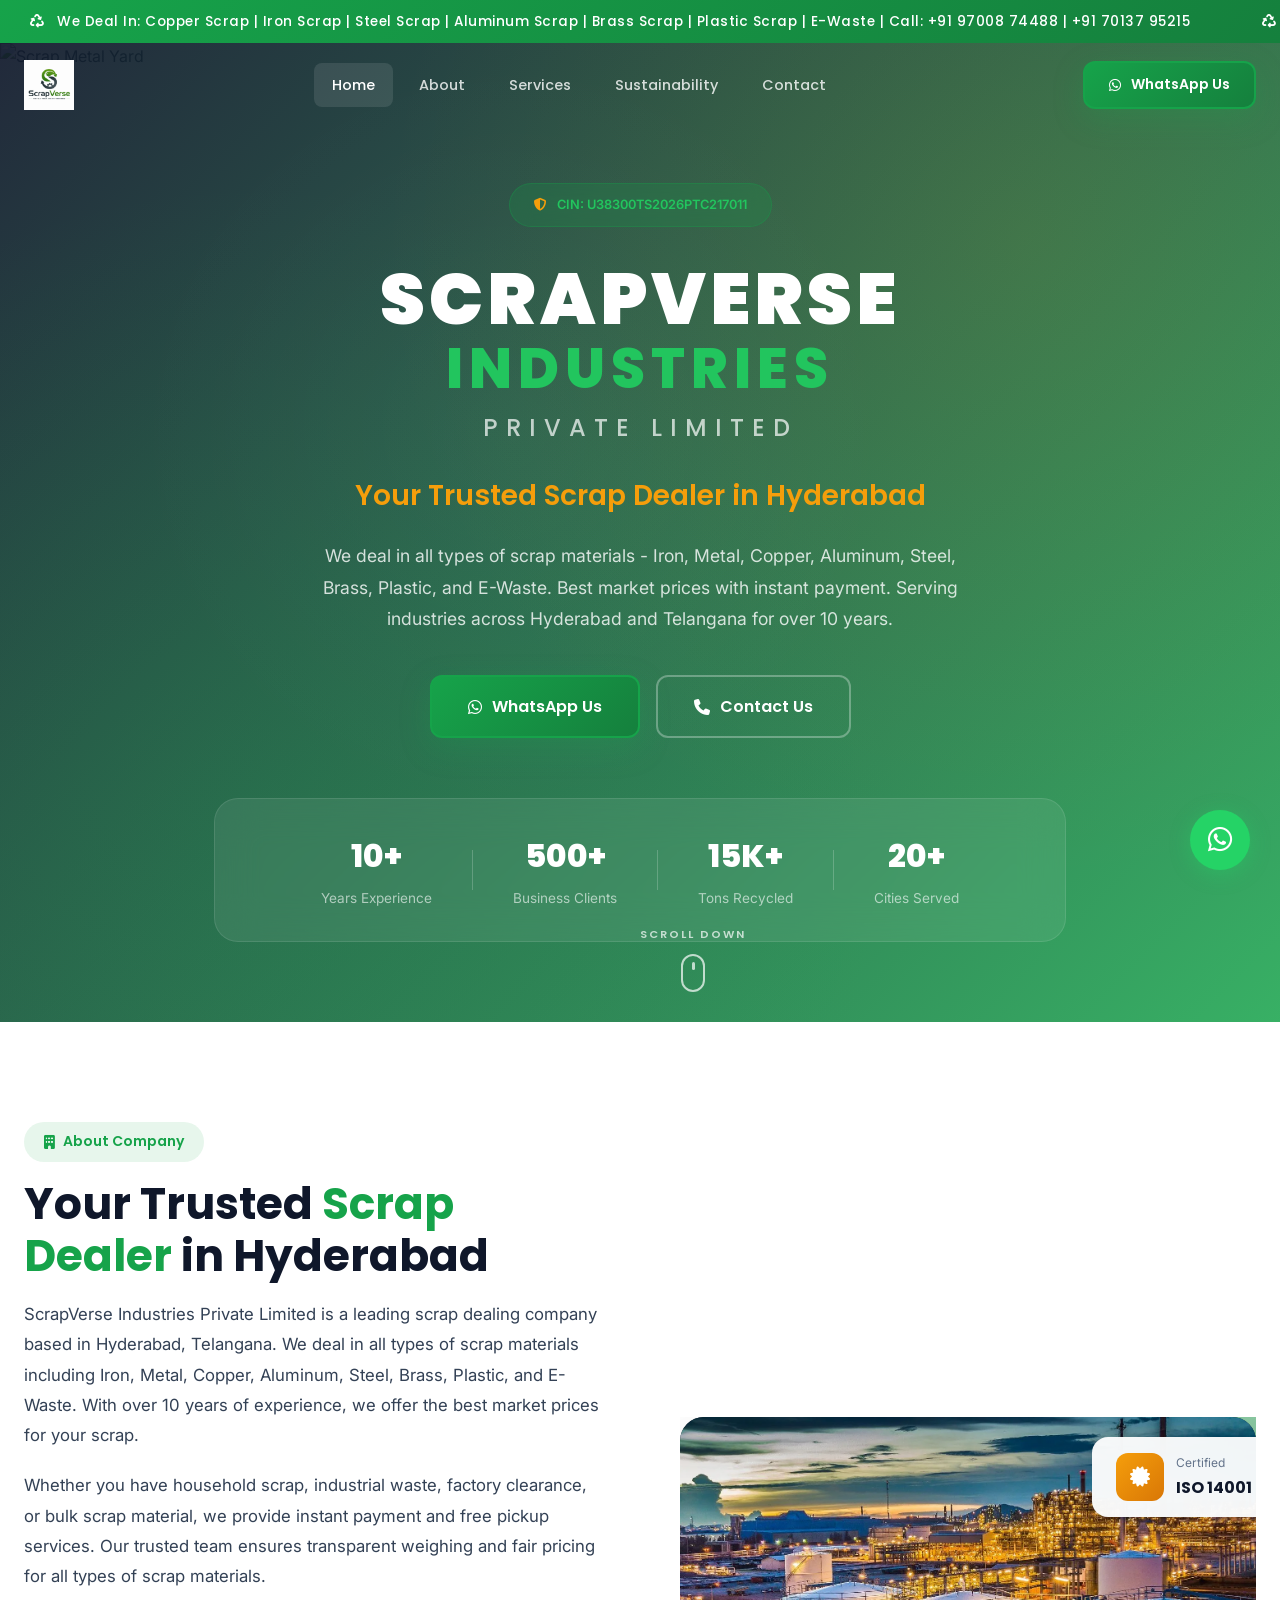
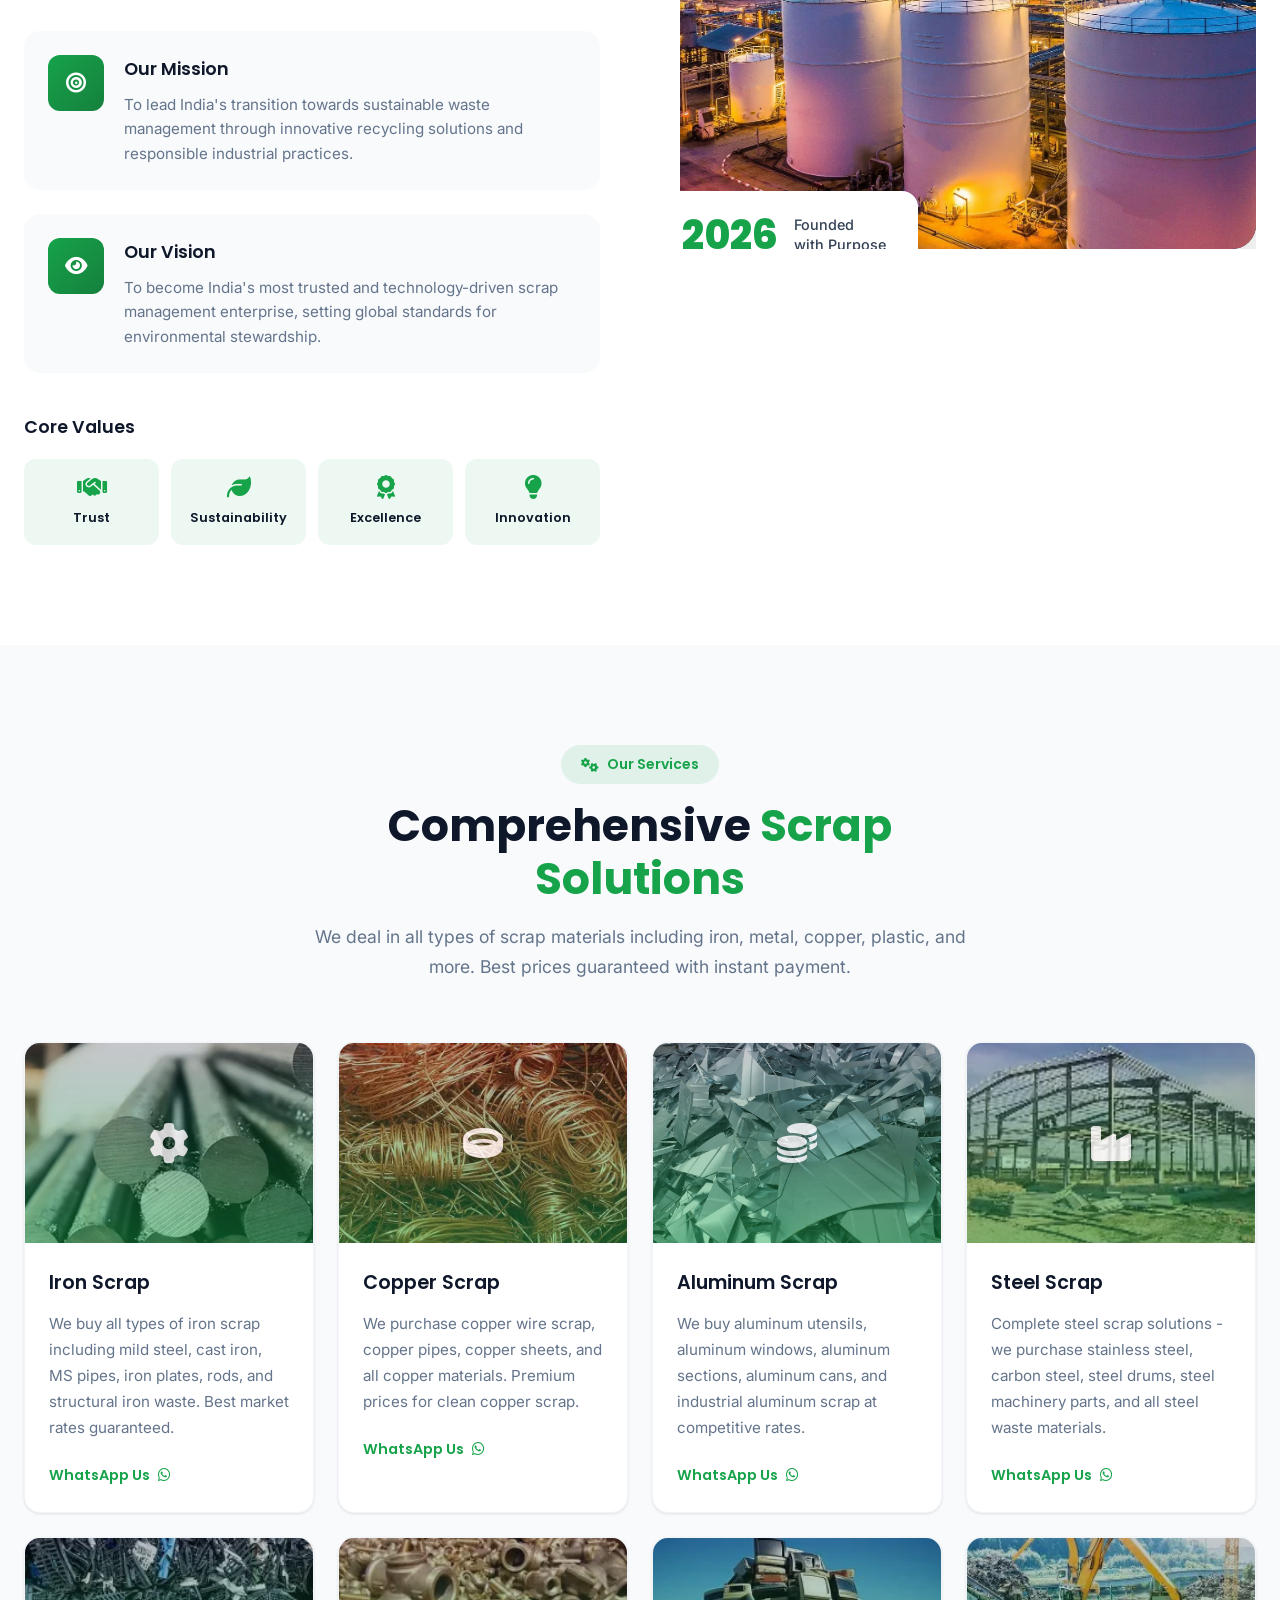
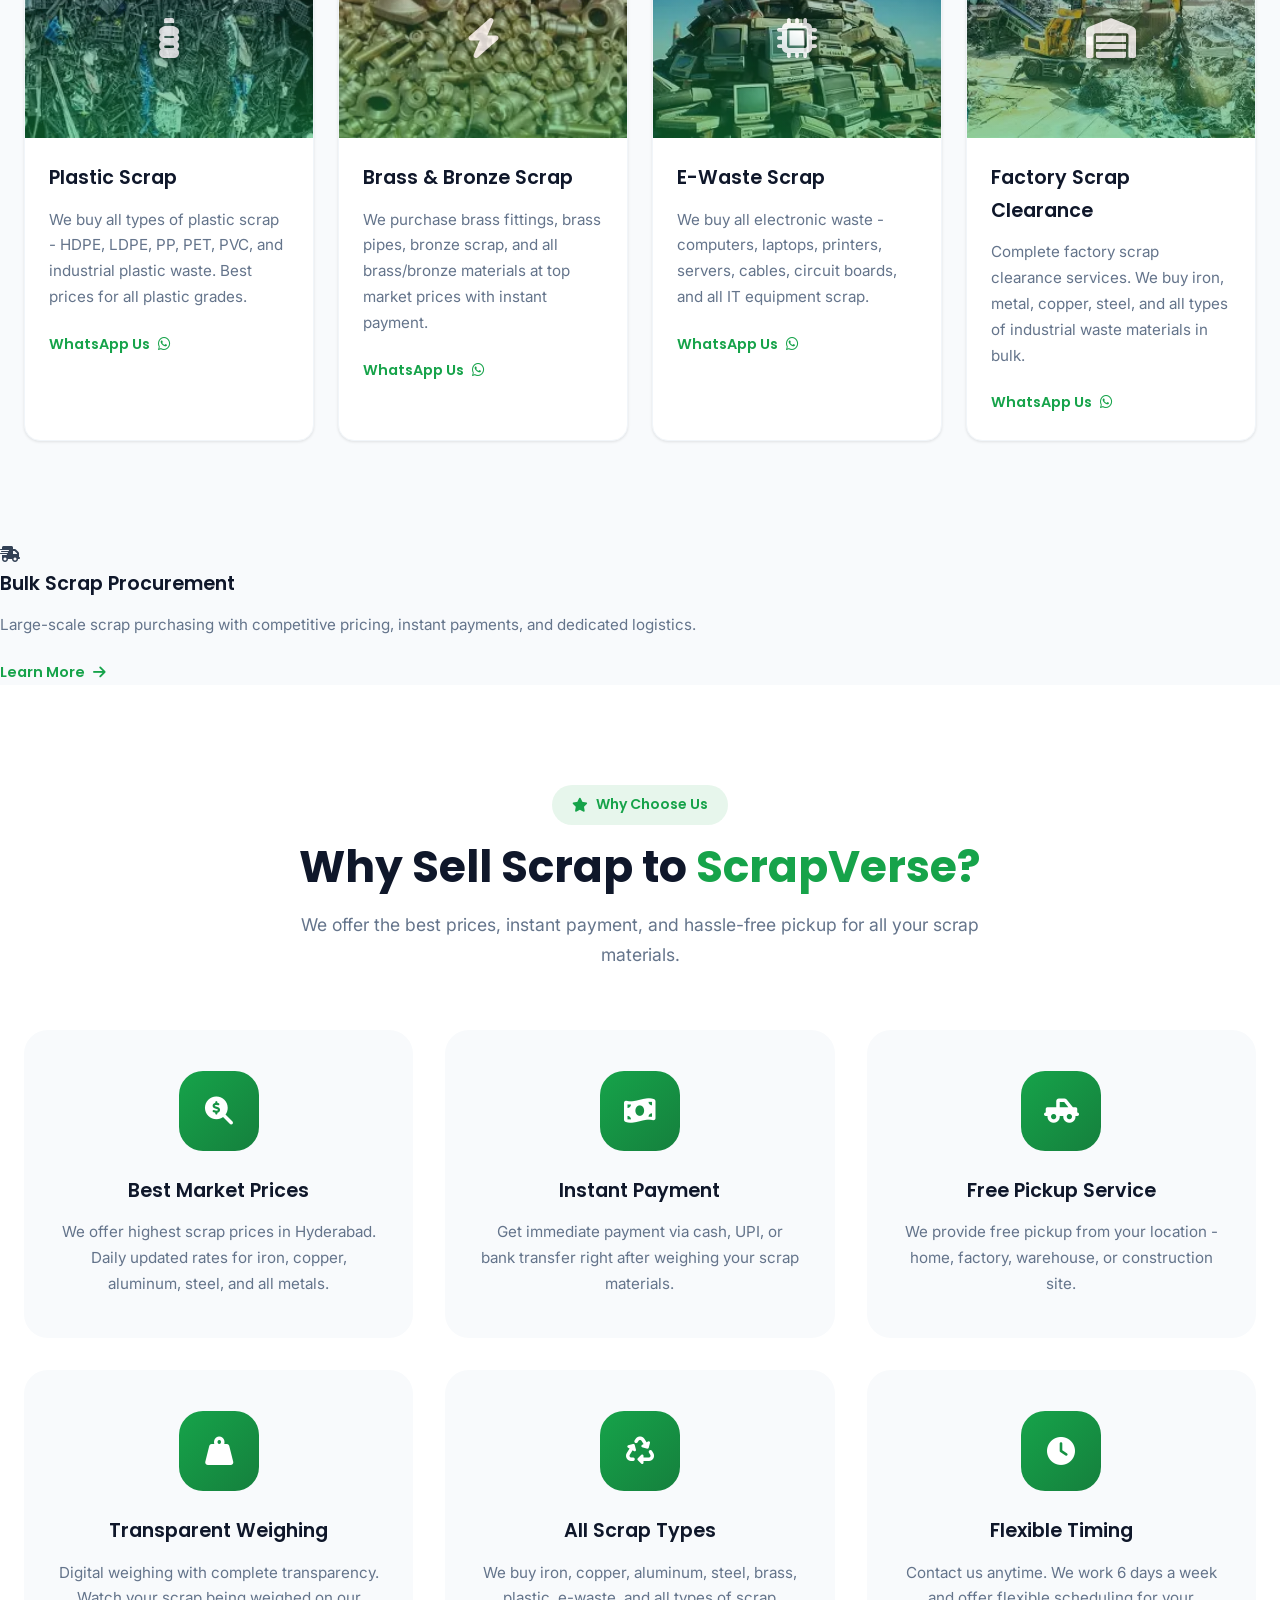
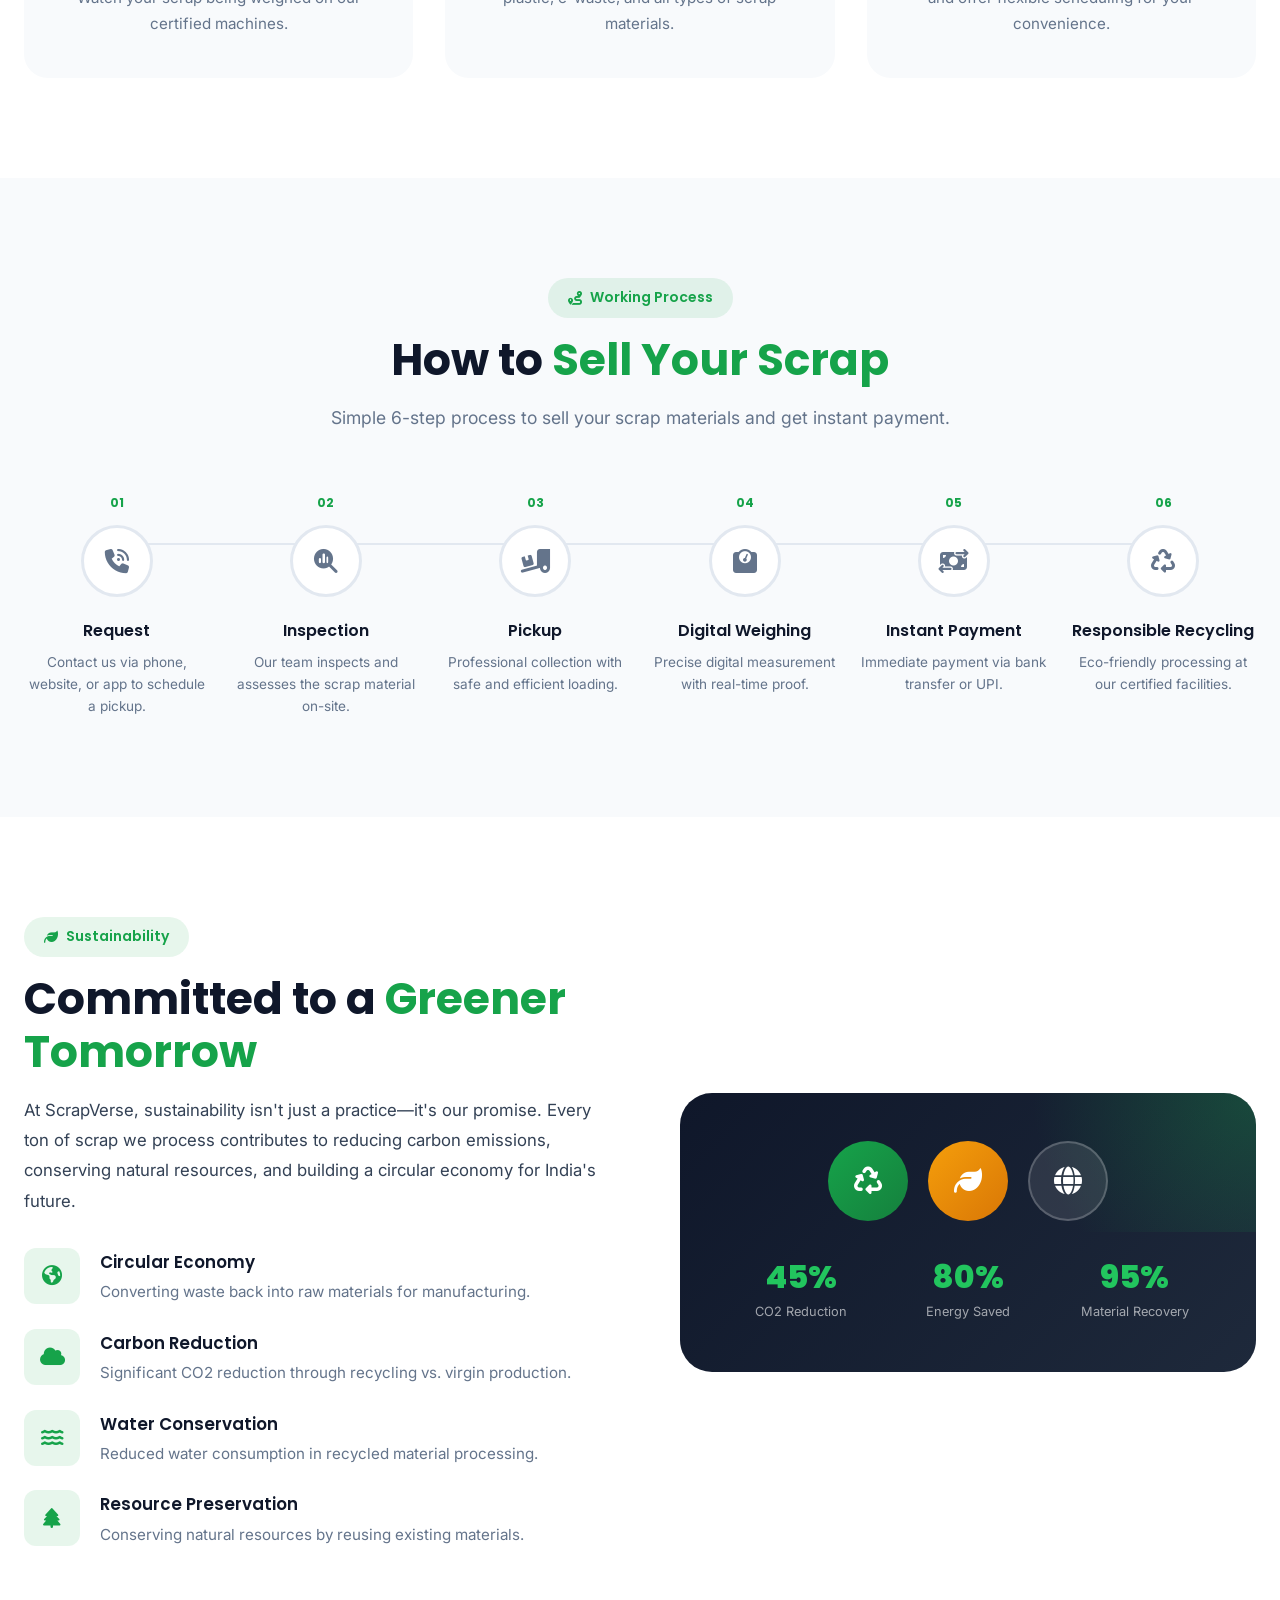
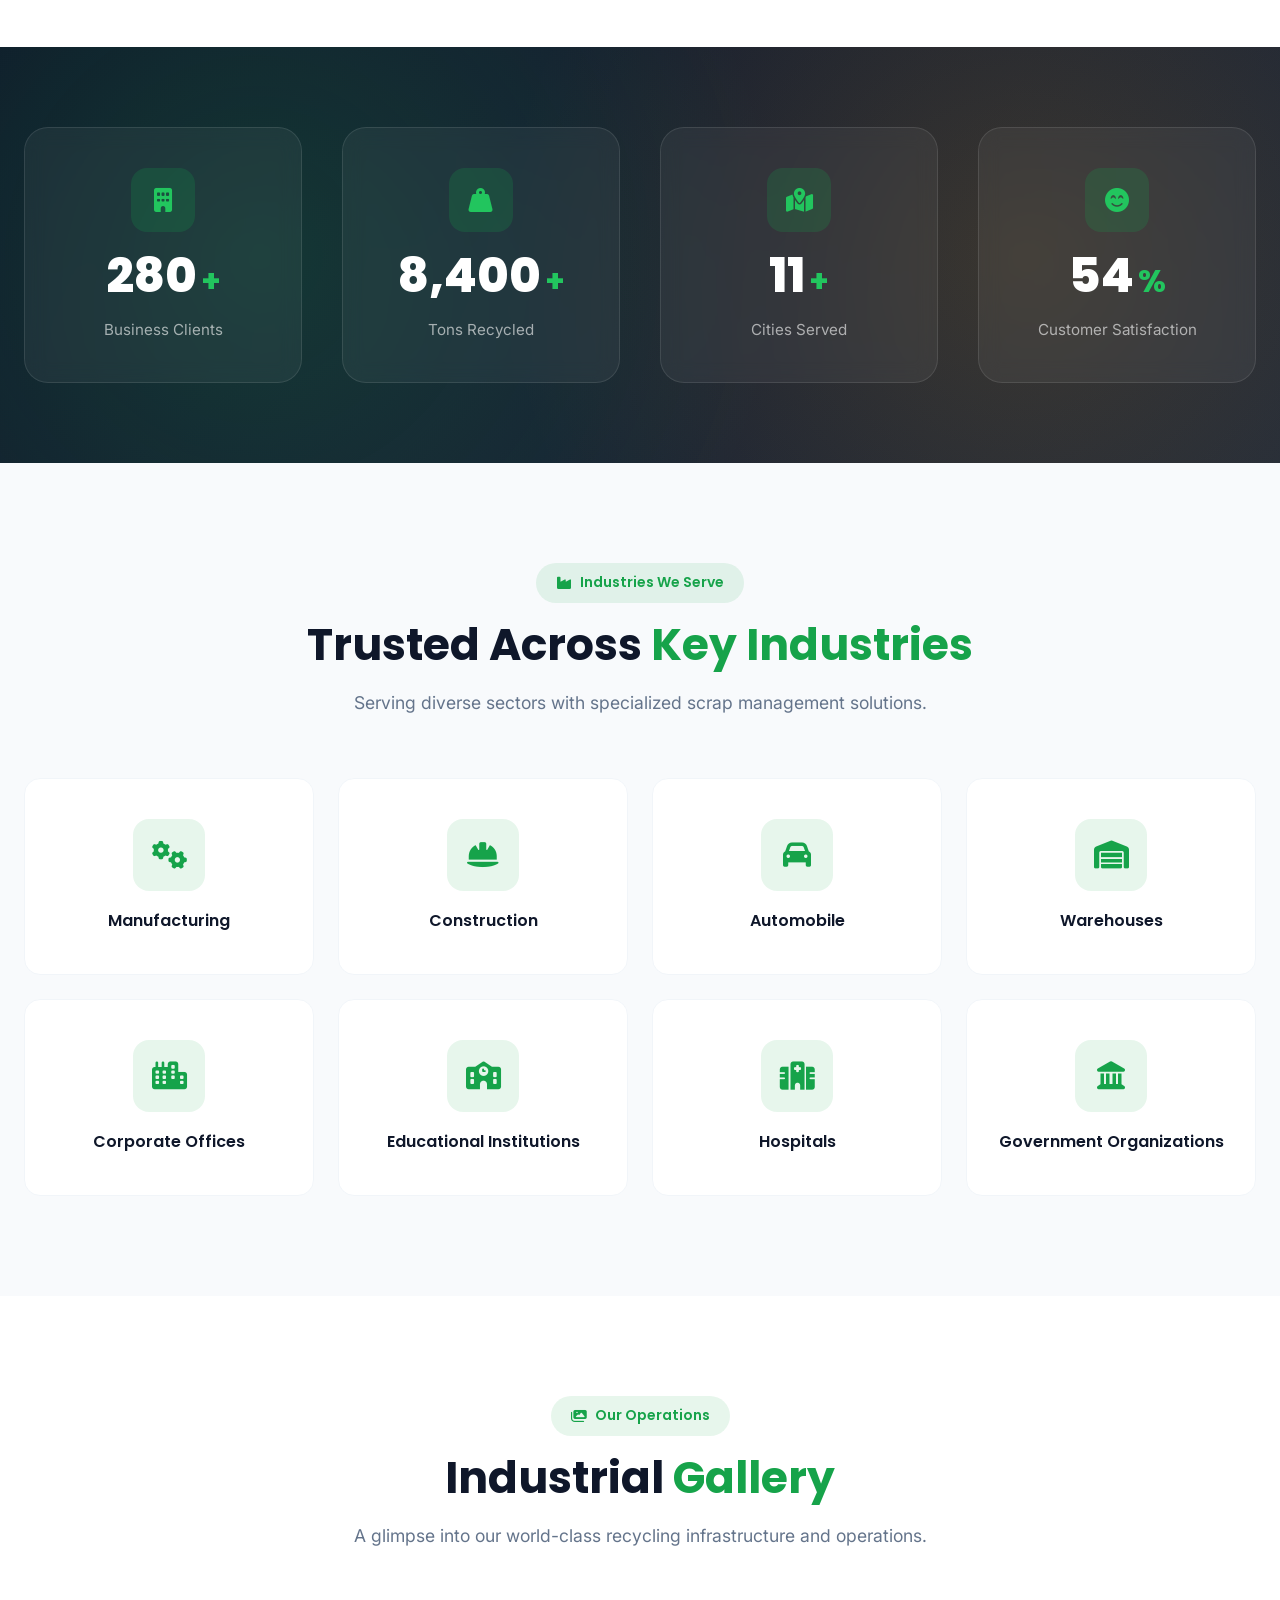
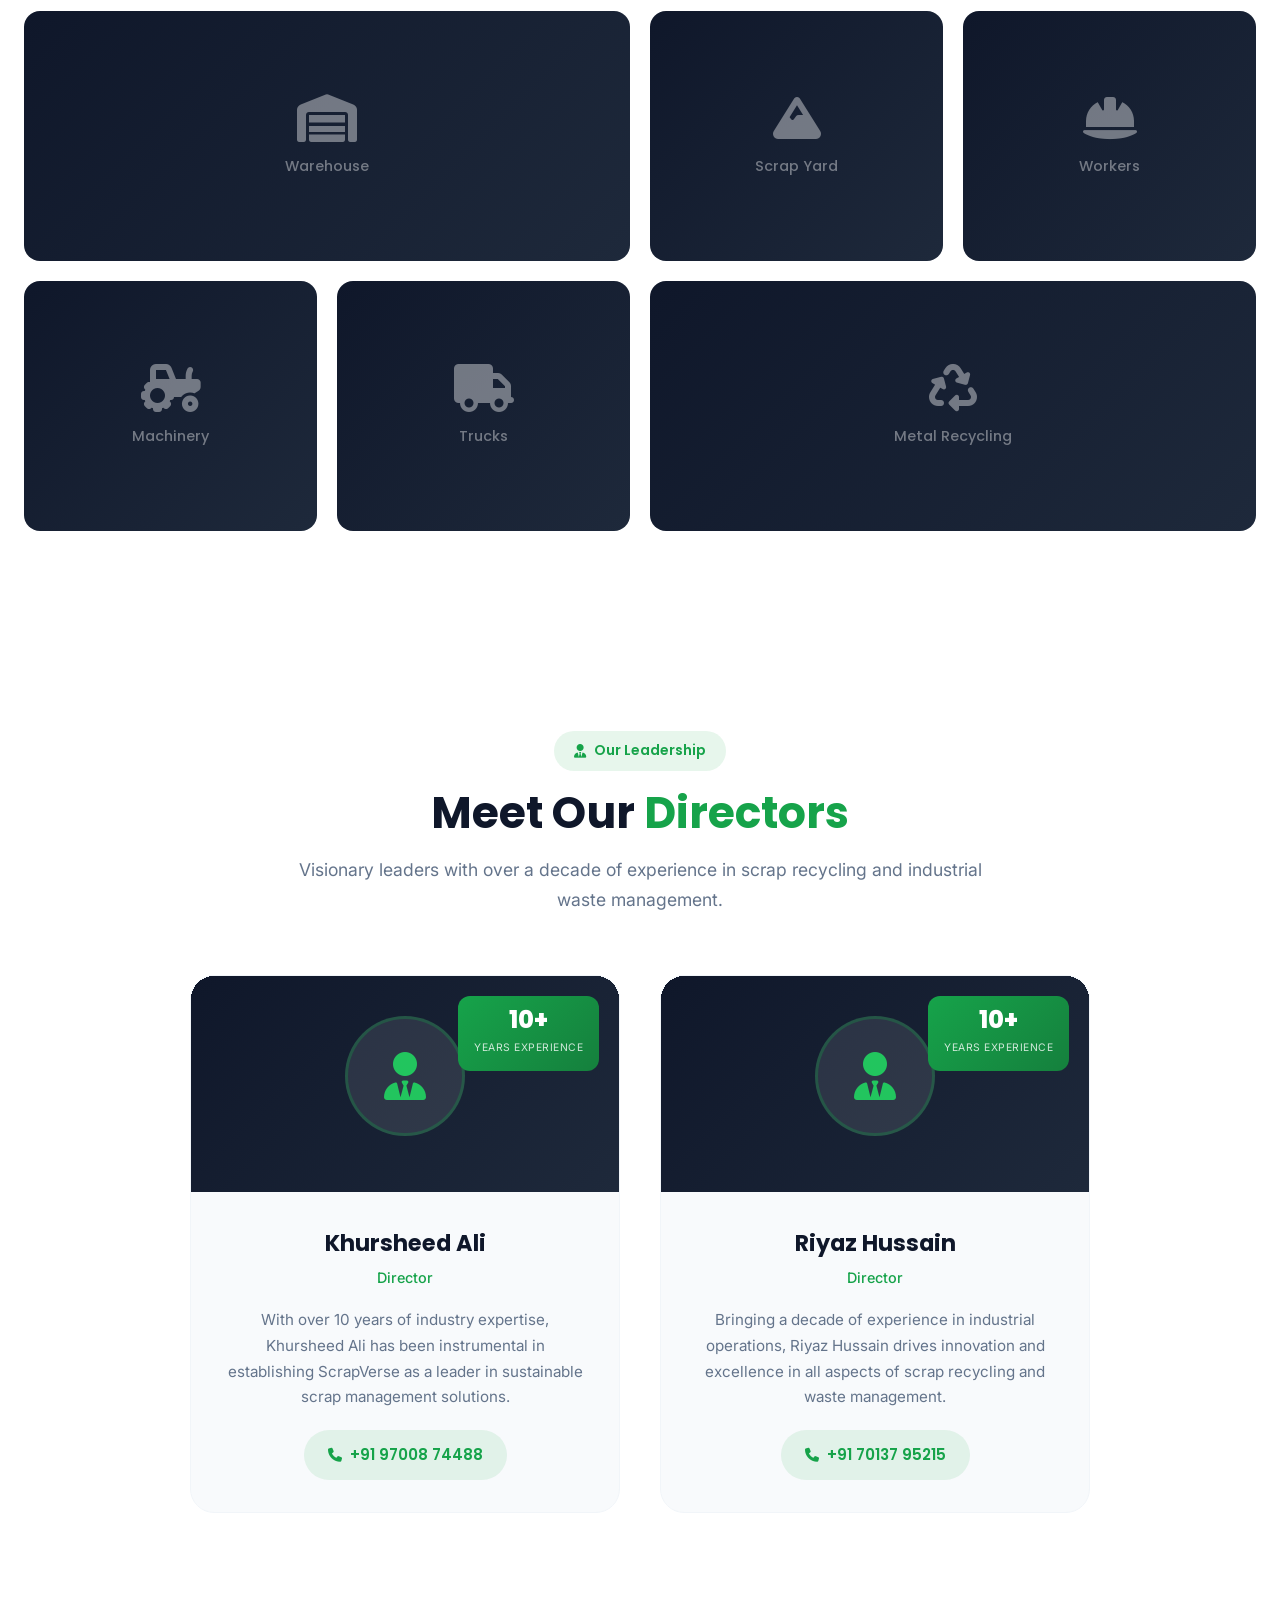
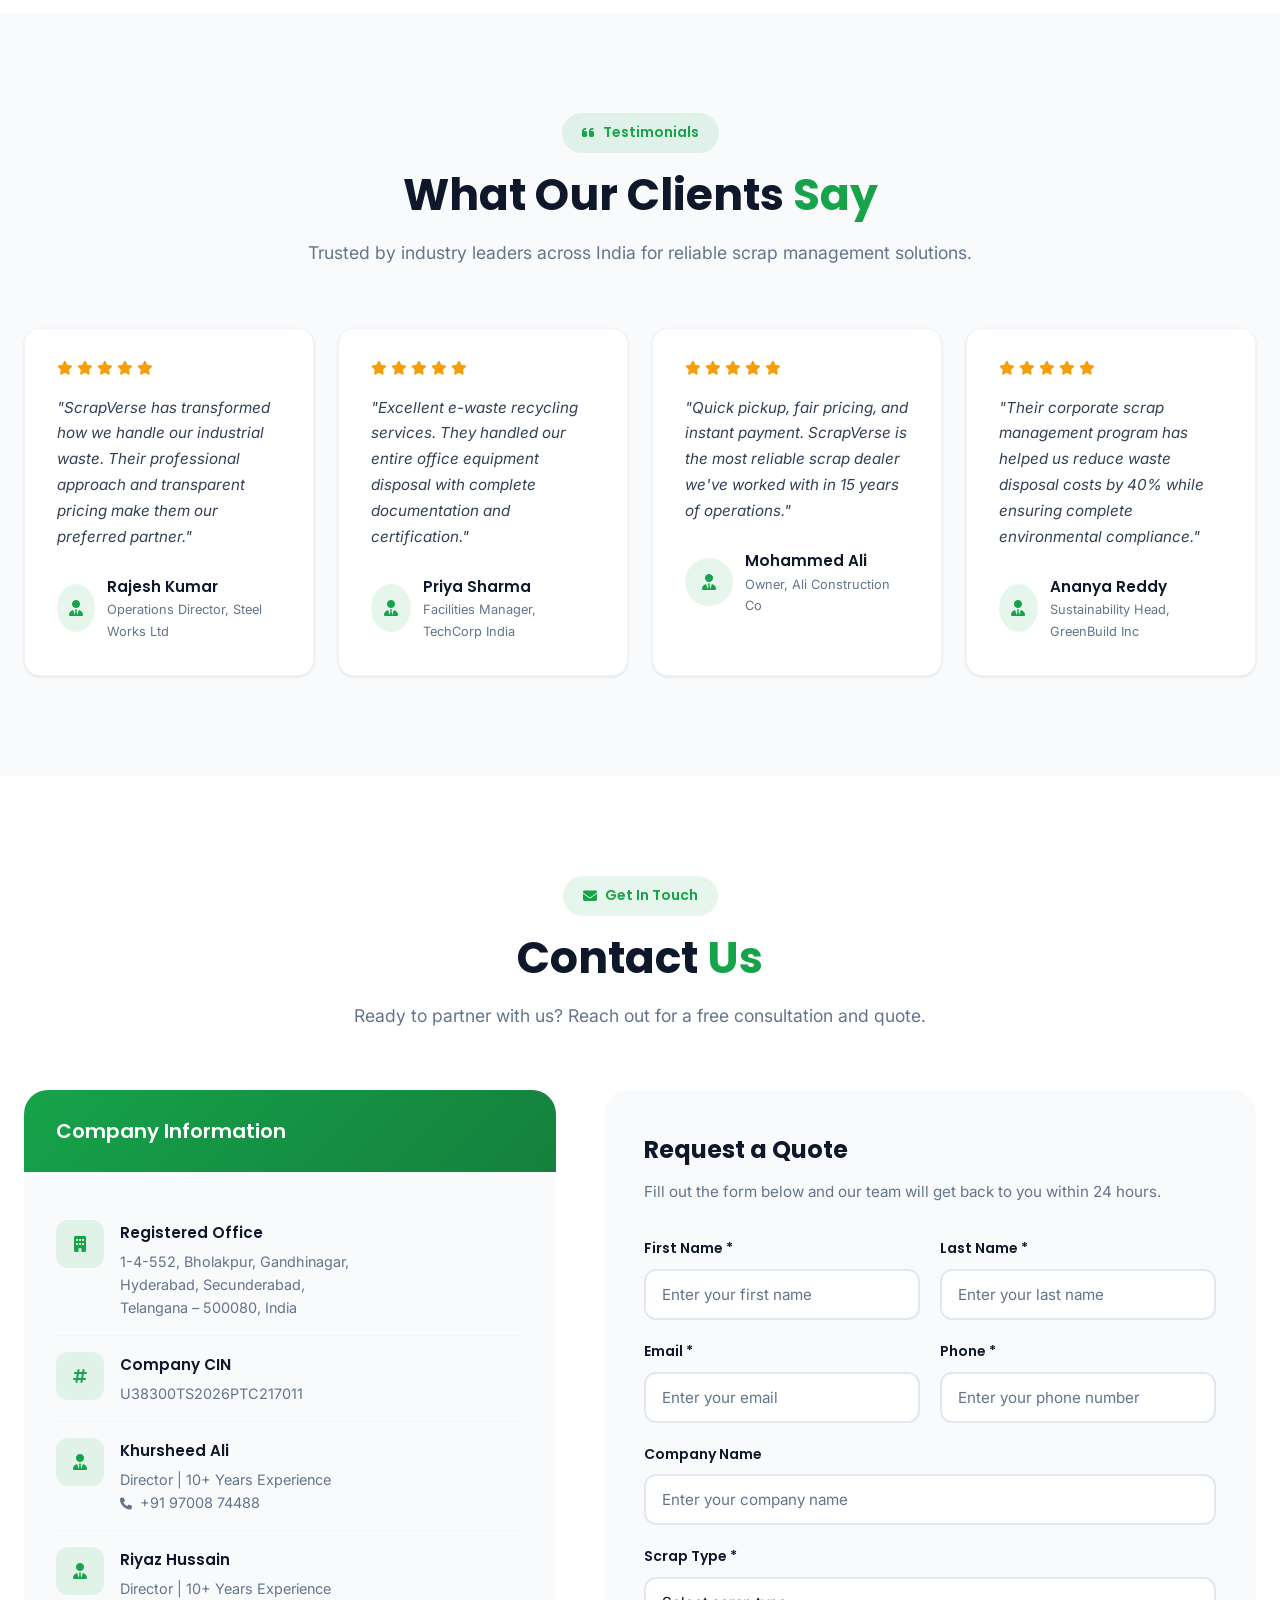
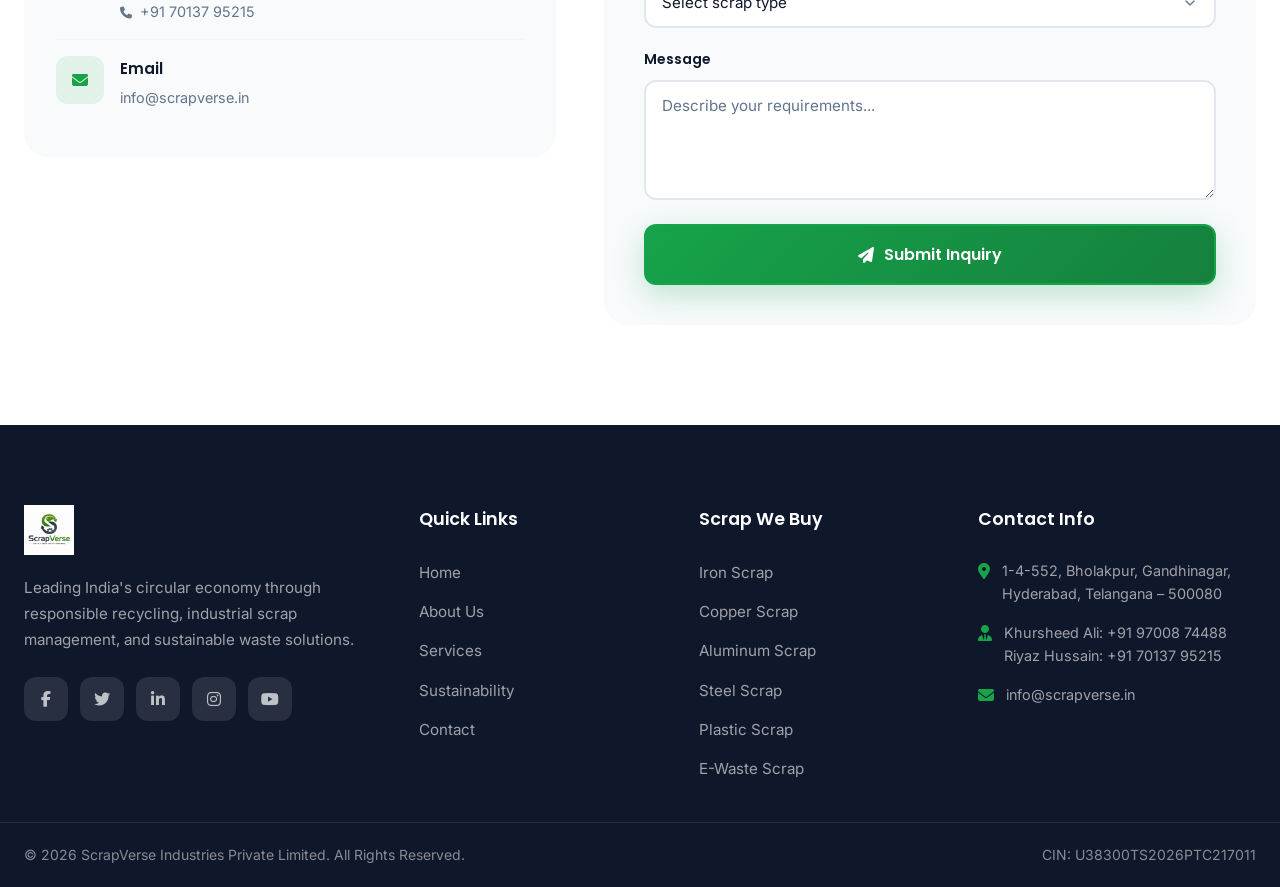
==== commit 1c0236df: "Add files via upload" ====
--- a/index.html
+++ b/index.html
@@ -129,7 +129,7 @@
                         <i class="fab fa-whatsapp"></i>
                         WhatsApp Us
                     </a>
-                    <a href="#contact" class="btn btn-outline btn-lg">
+                    <a href="tel:+919700874488" class="btn btn-outline btn-lg">
                         <i class="fas fa-phone"></i>
                         Contact Us
                     </a>
